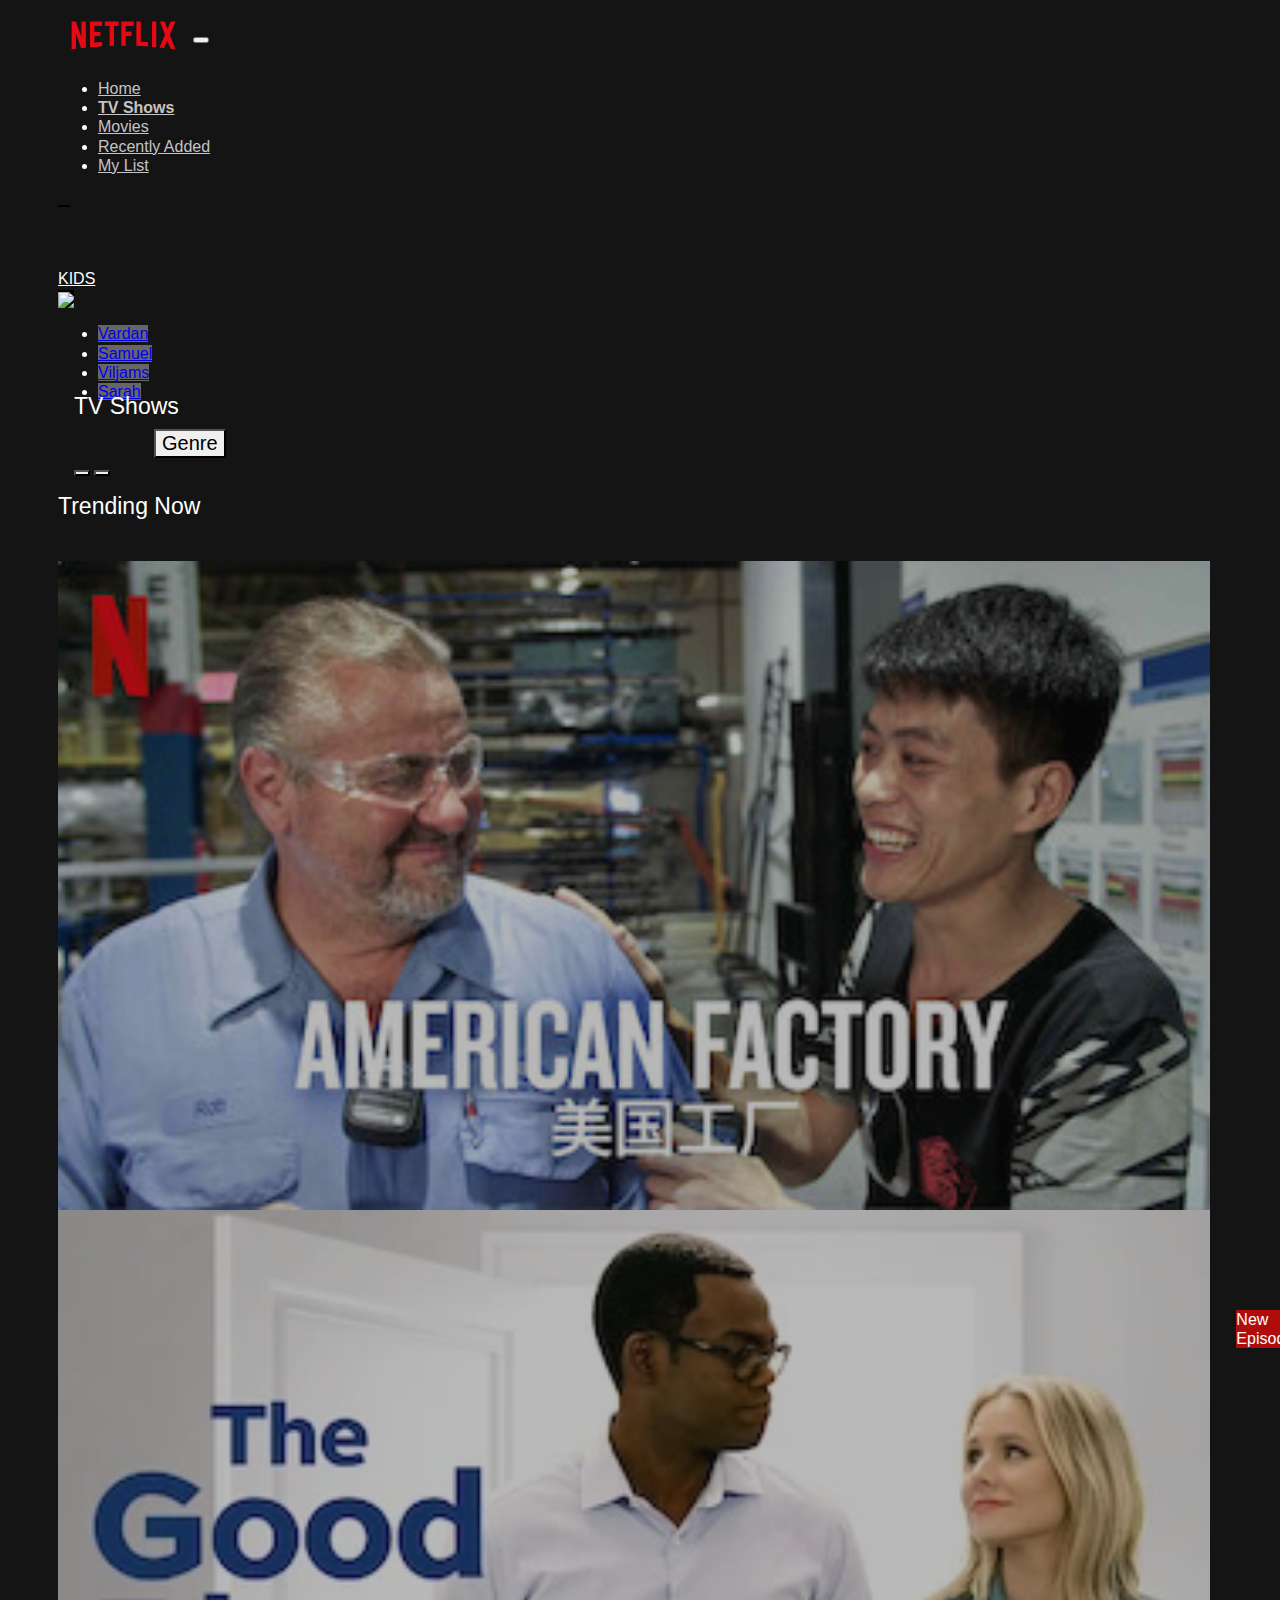
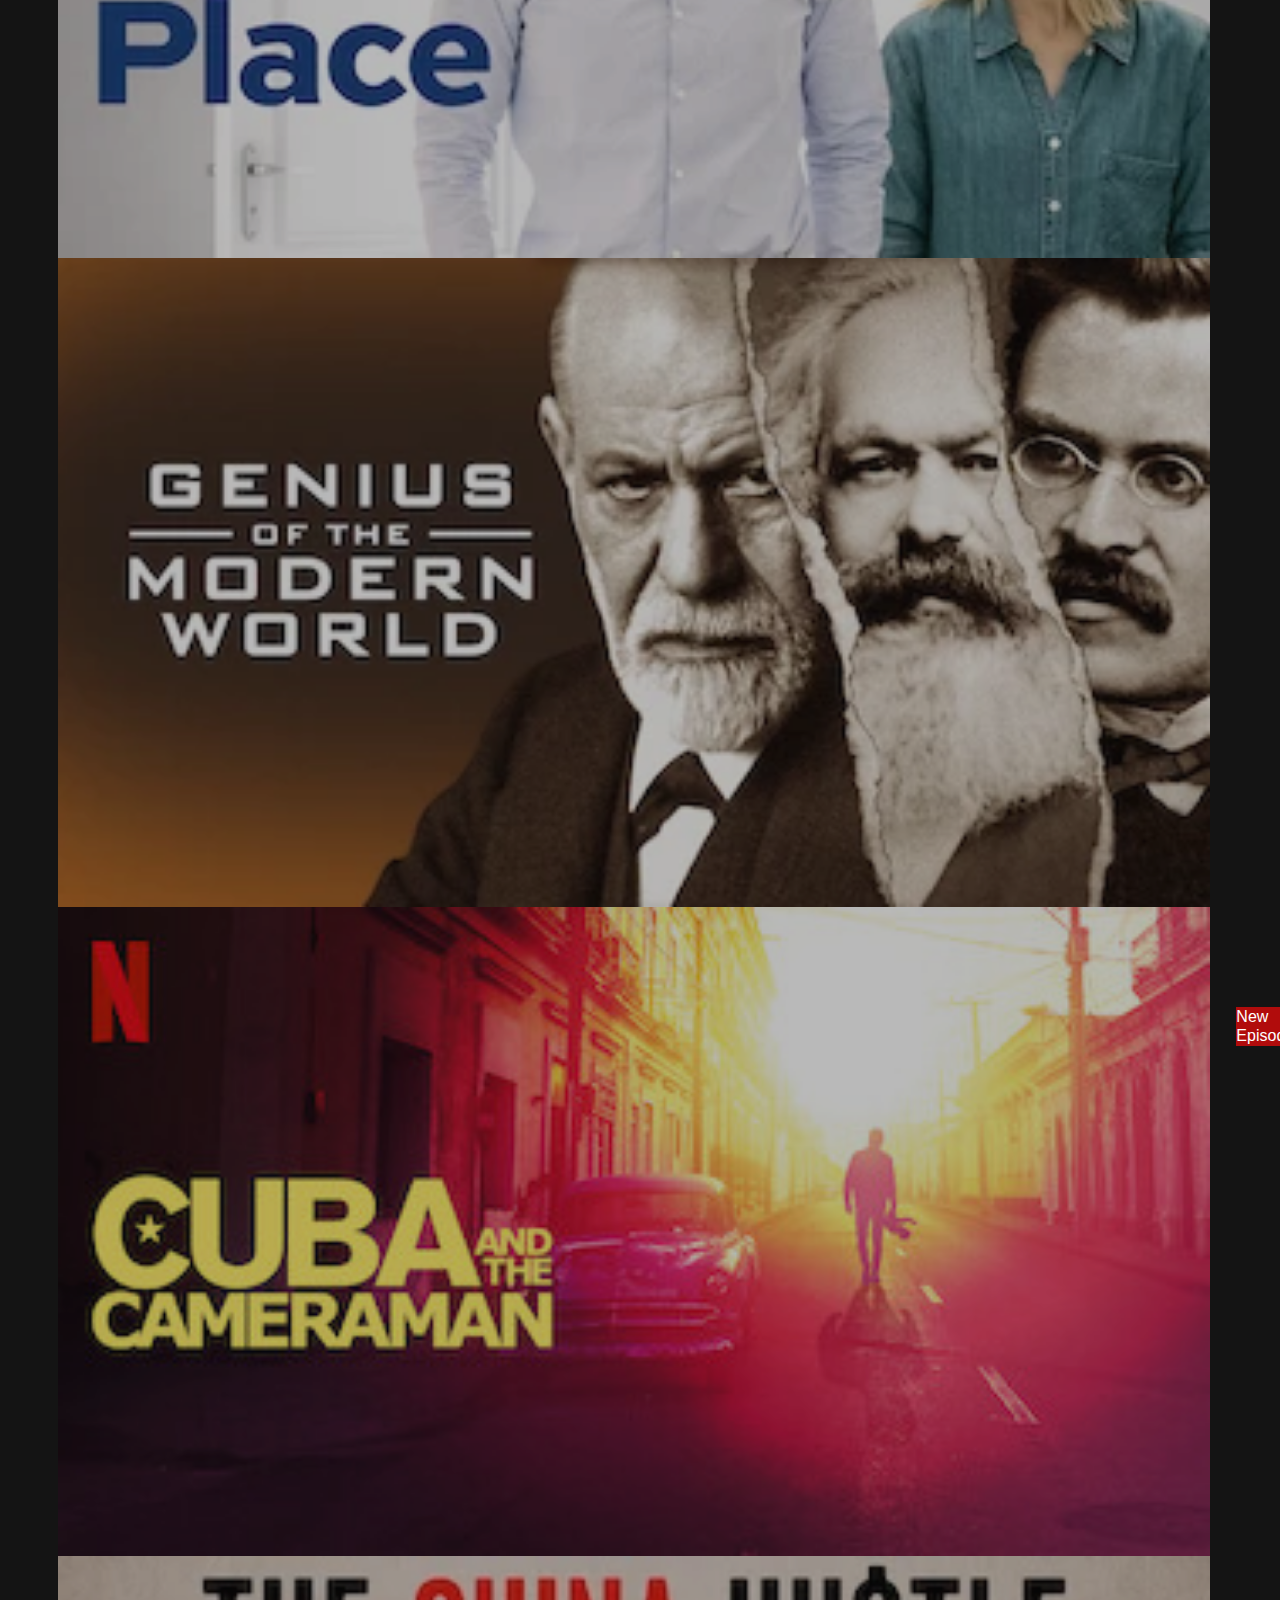
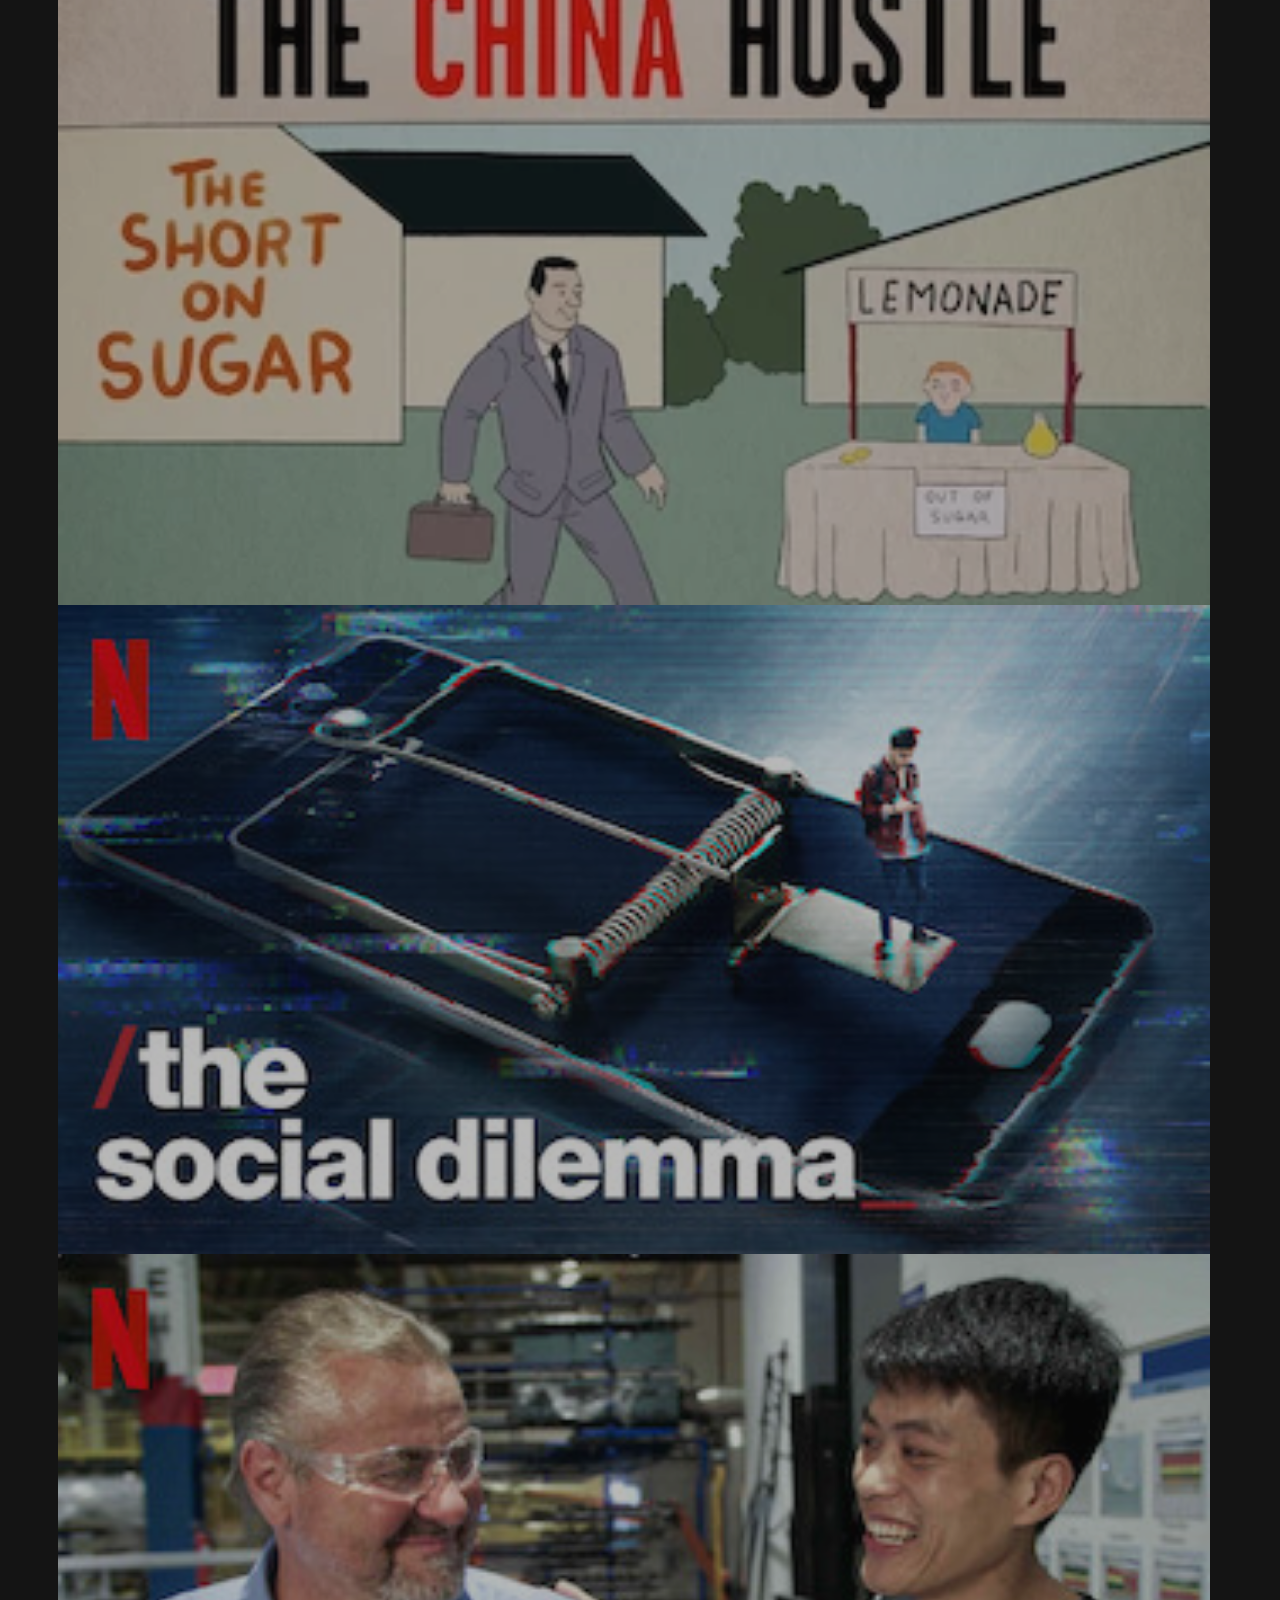
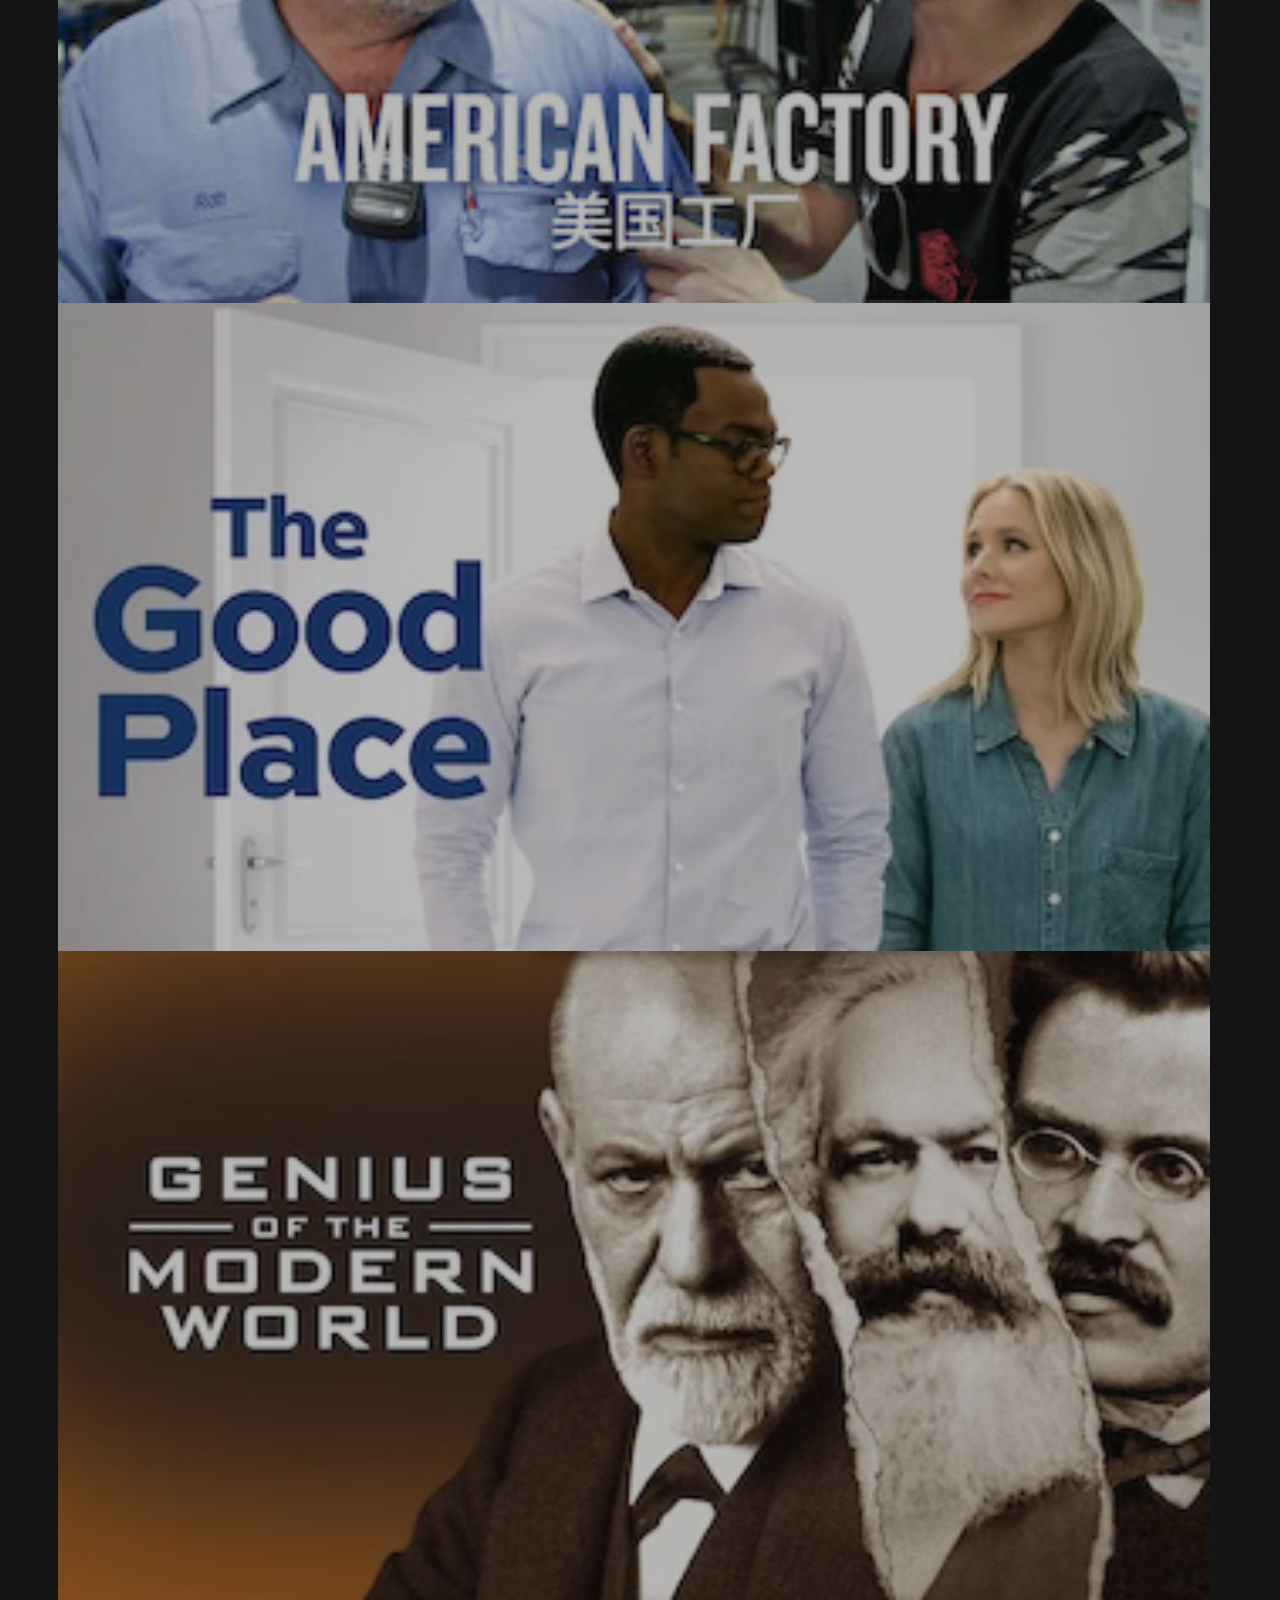
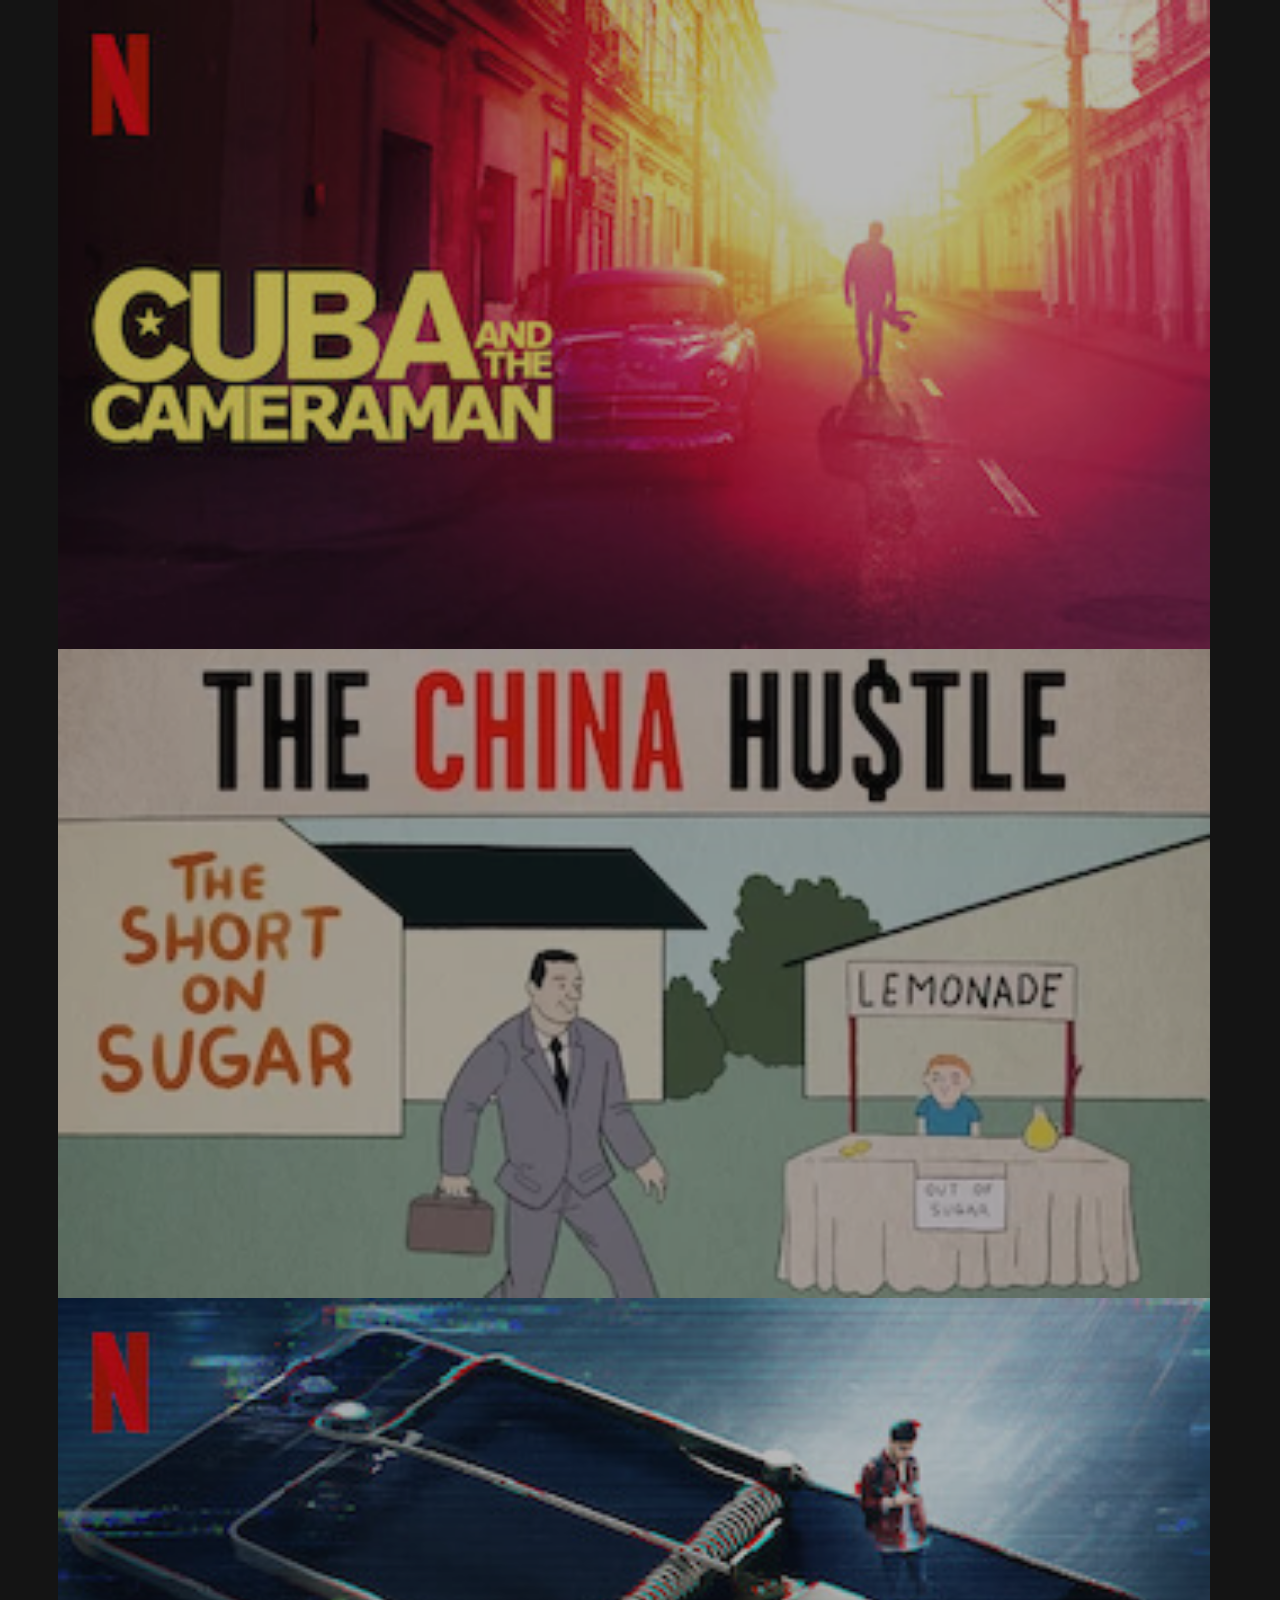
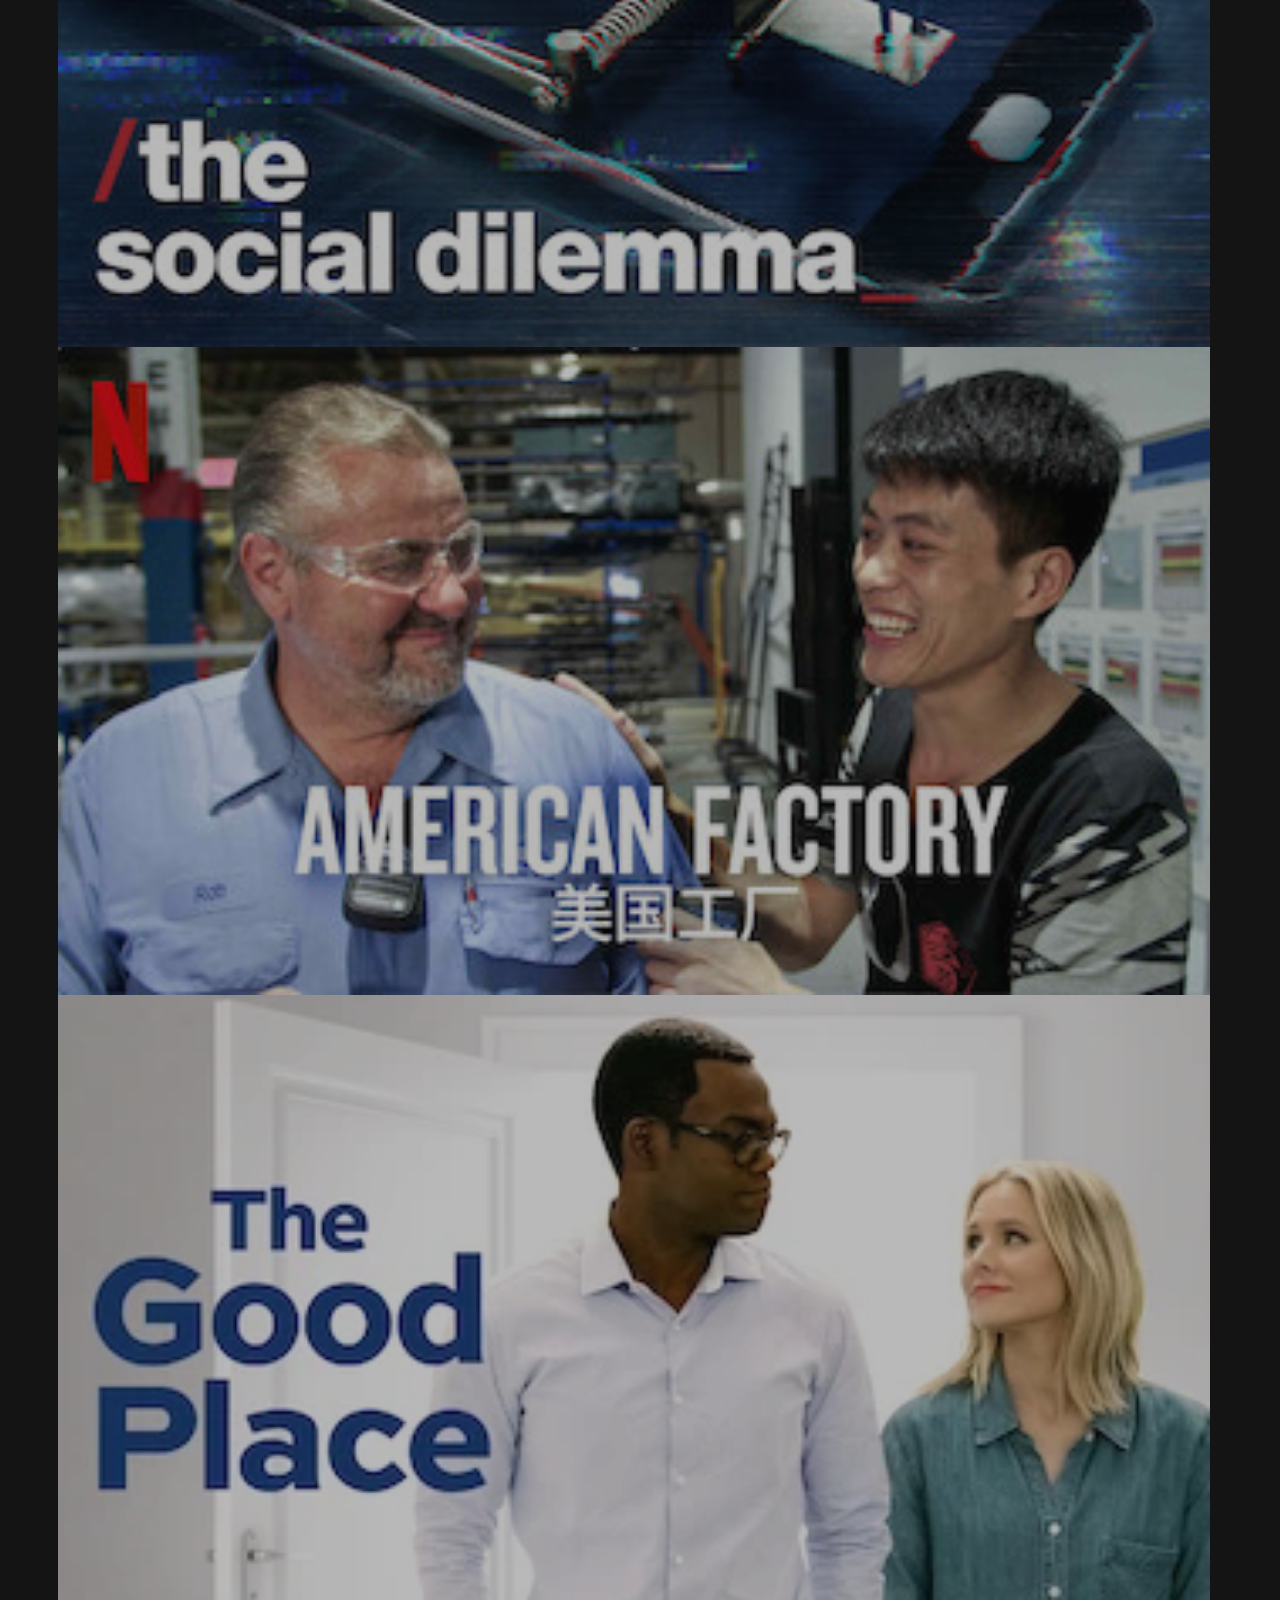
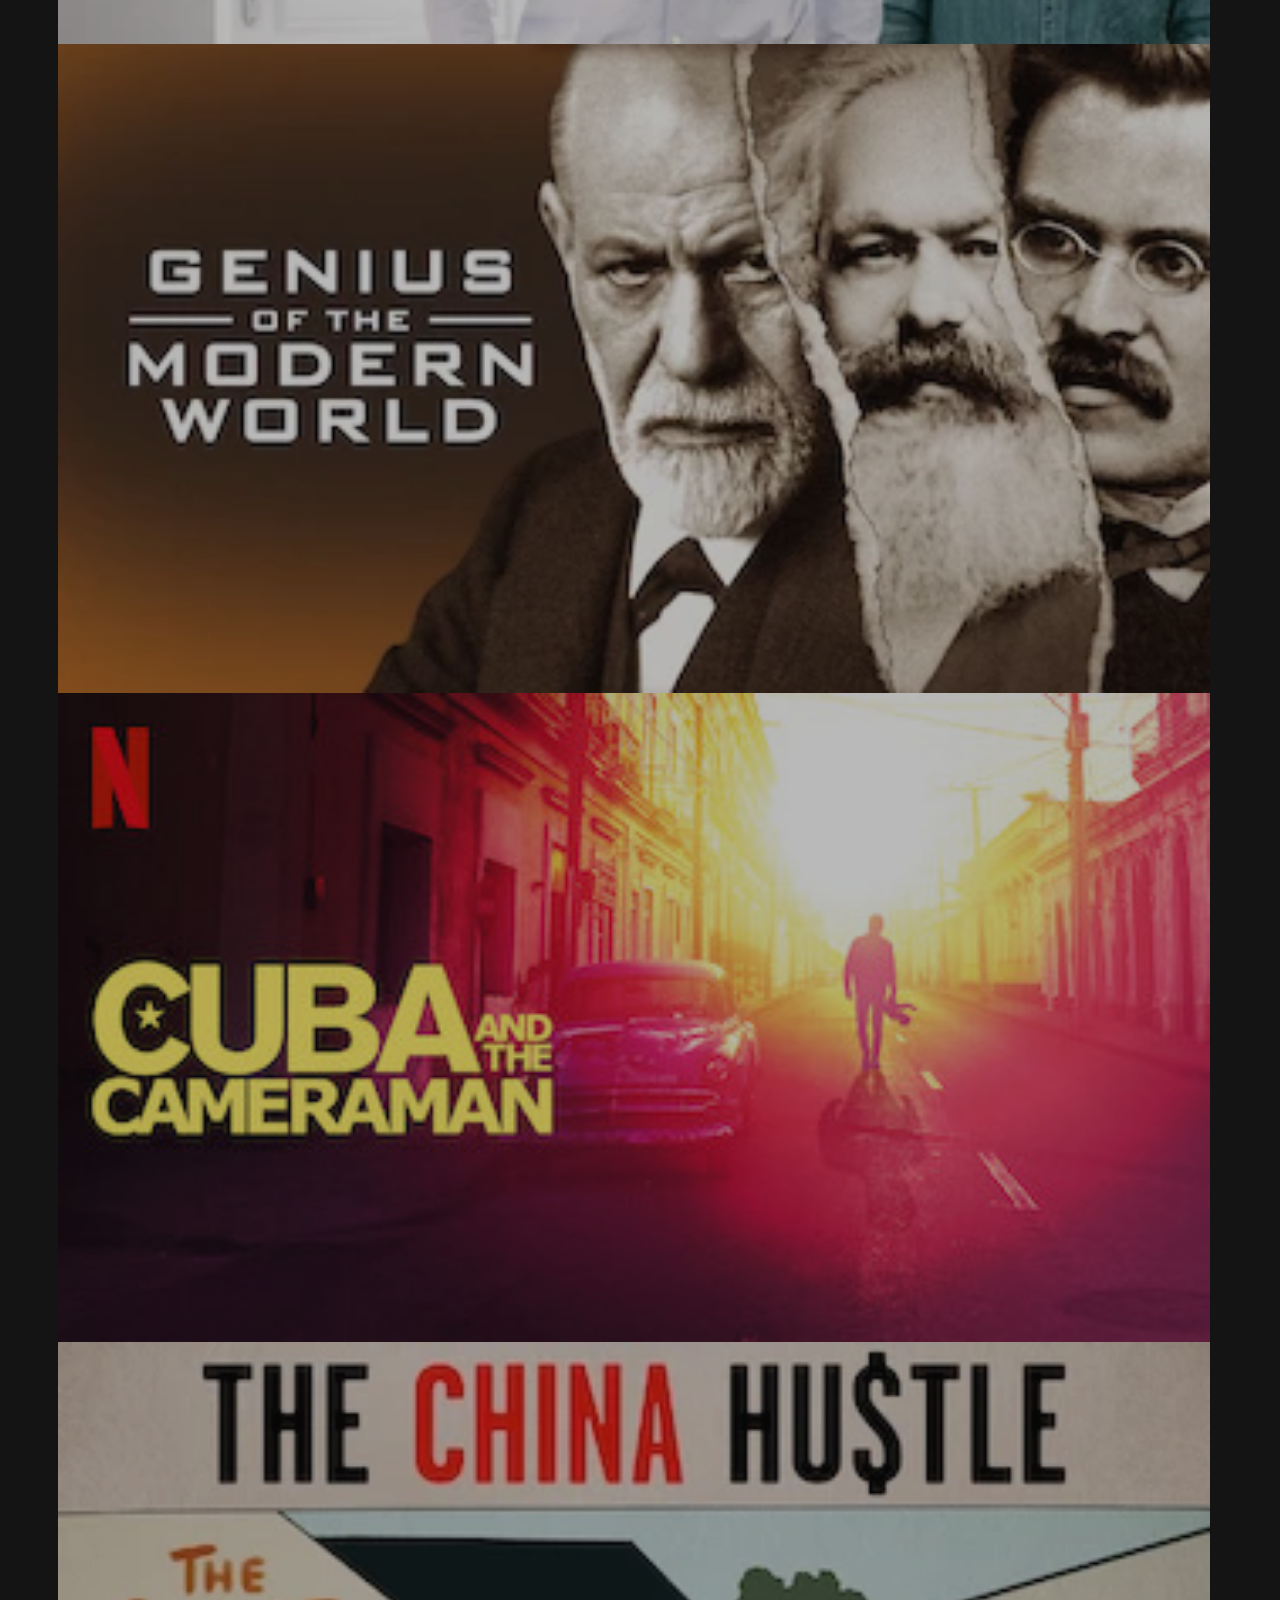
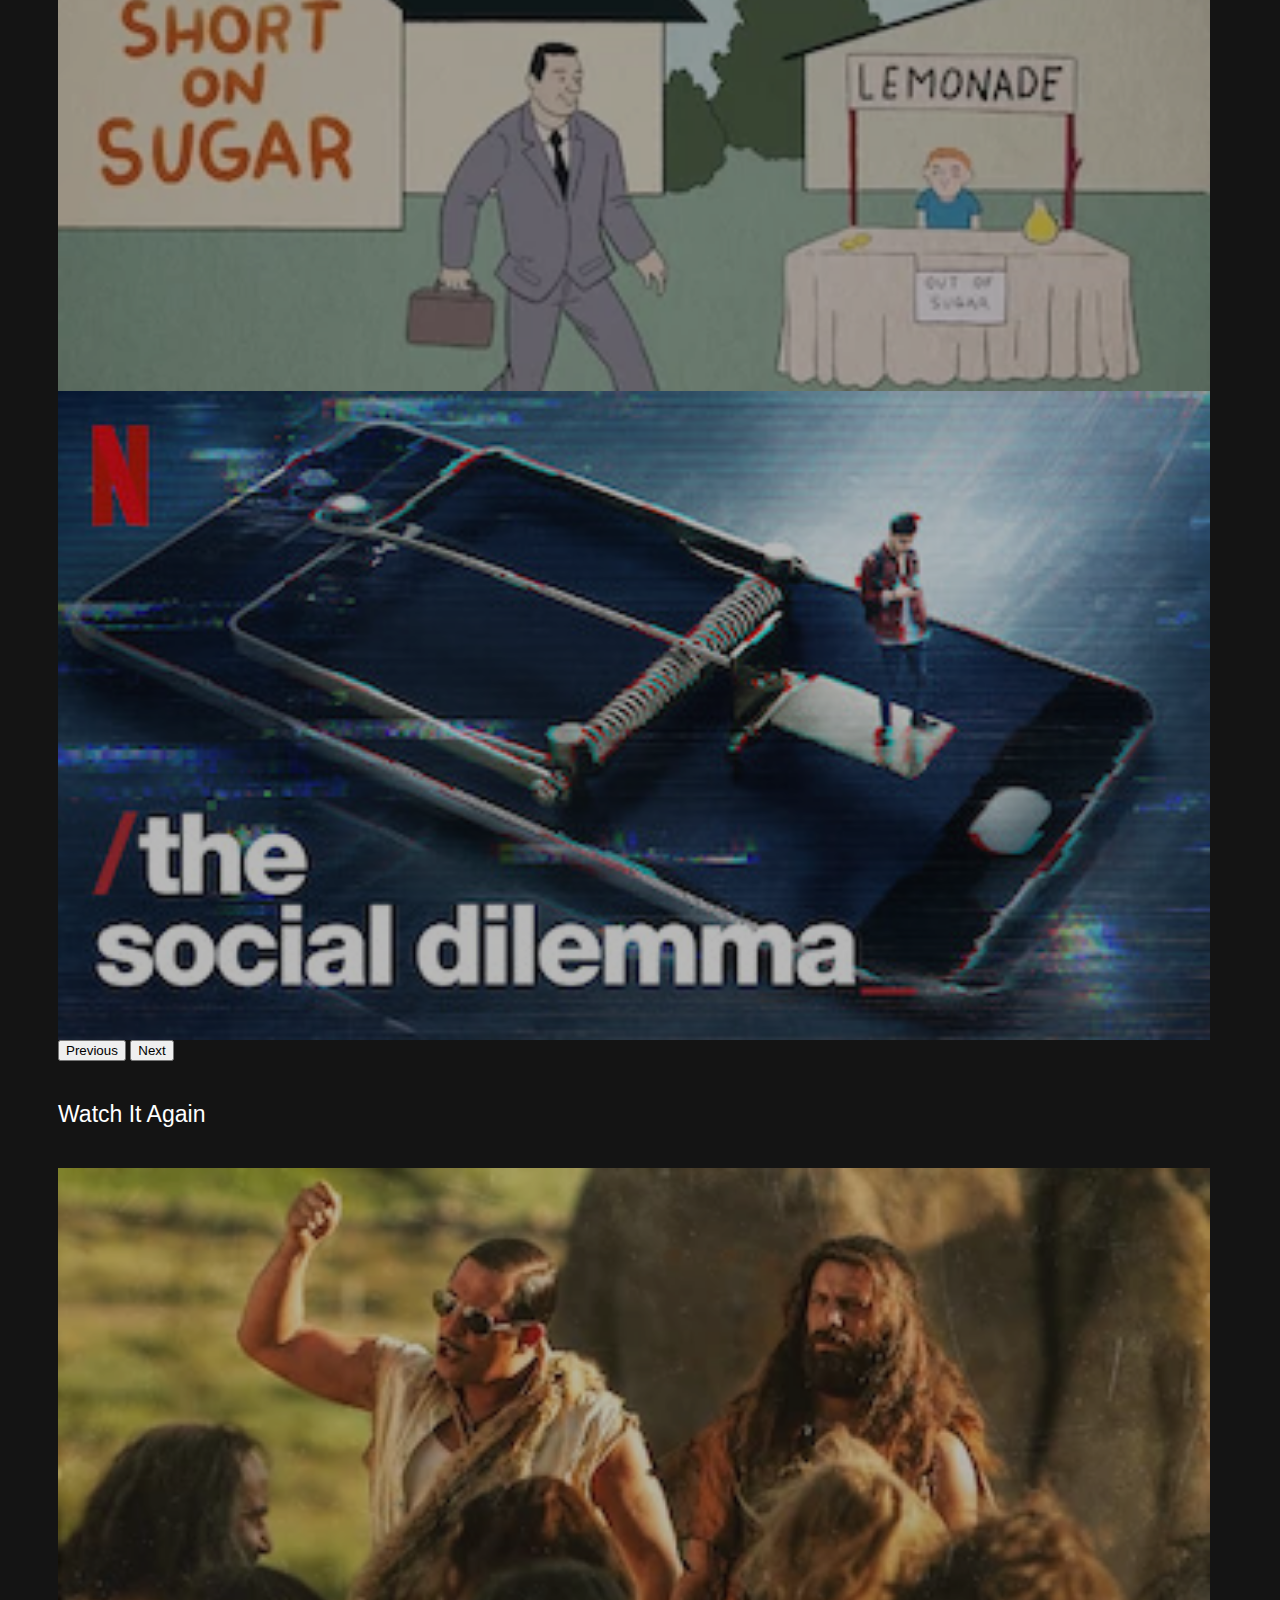
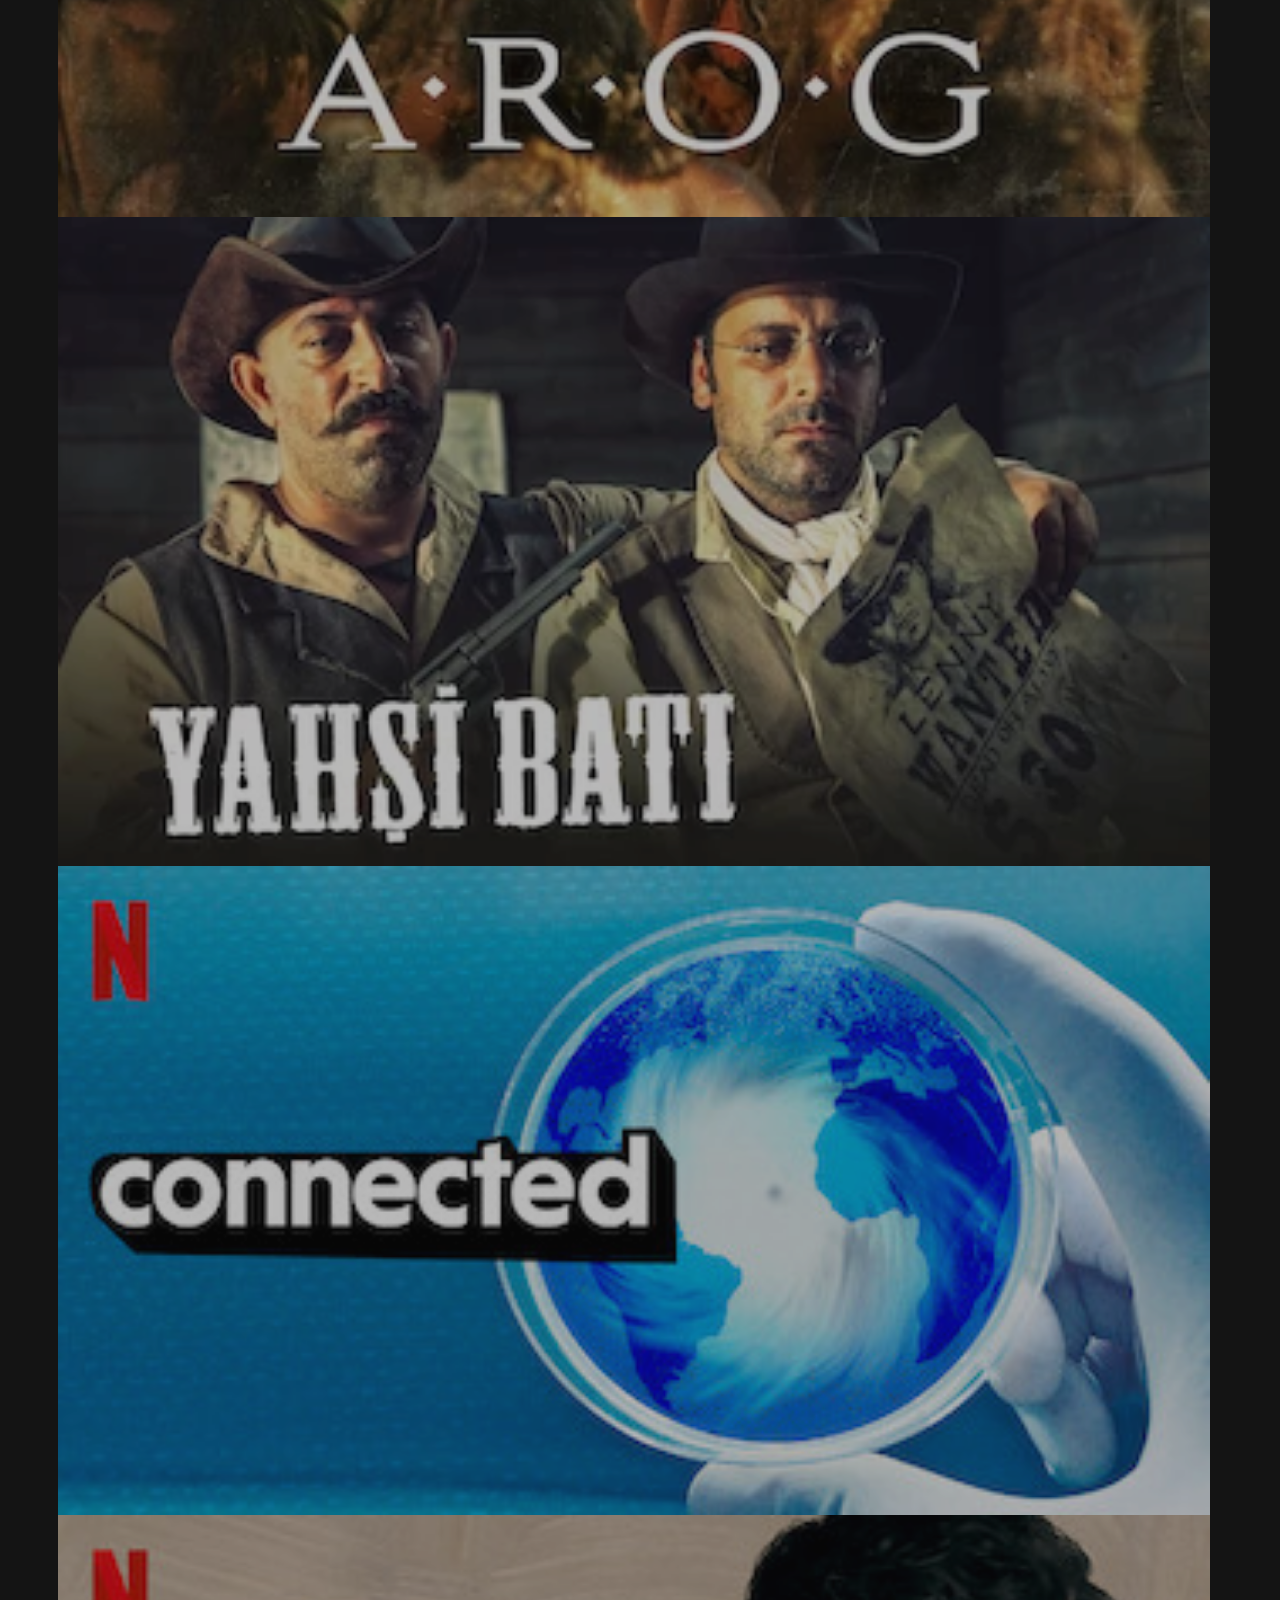
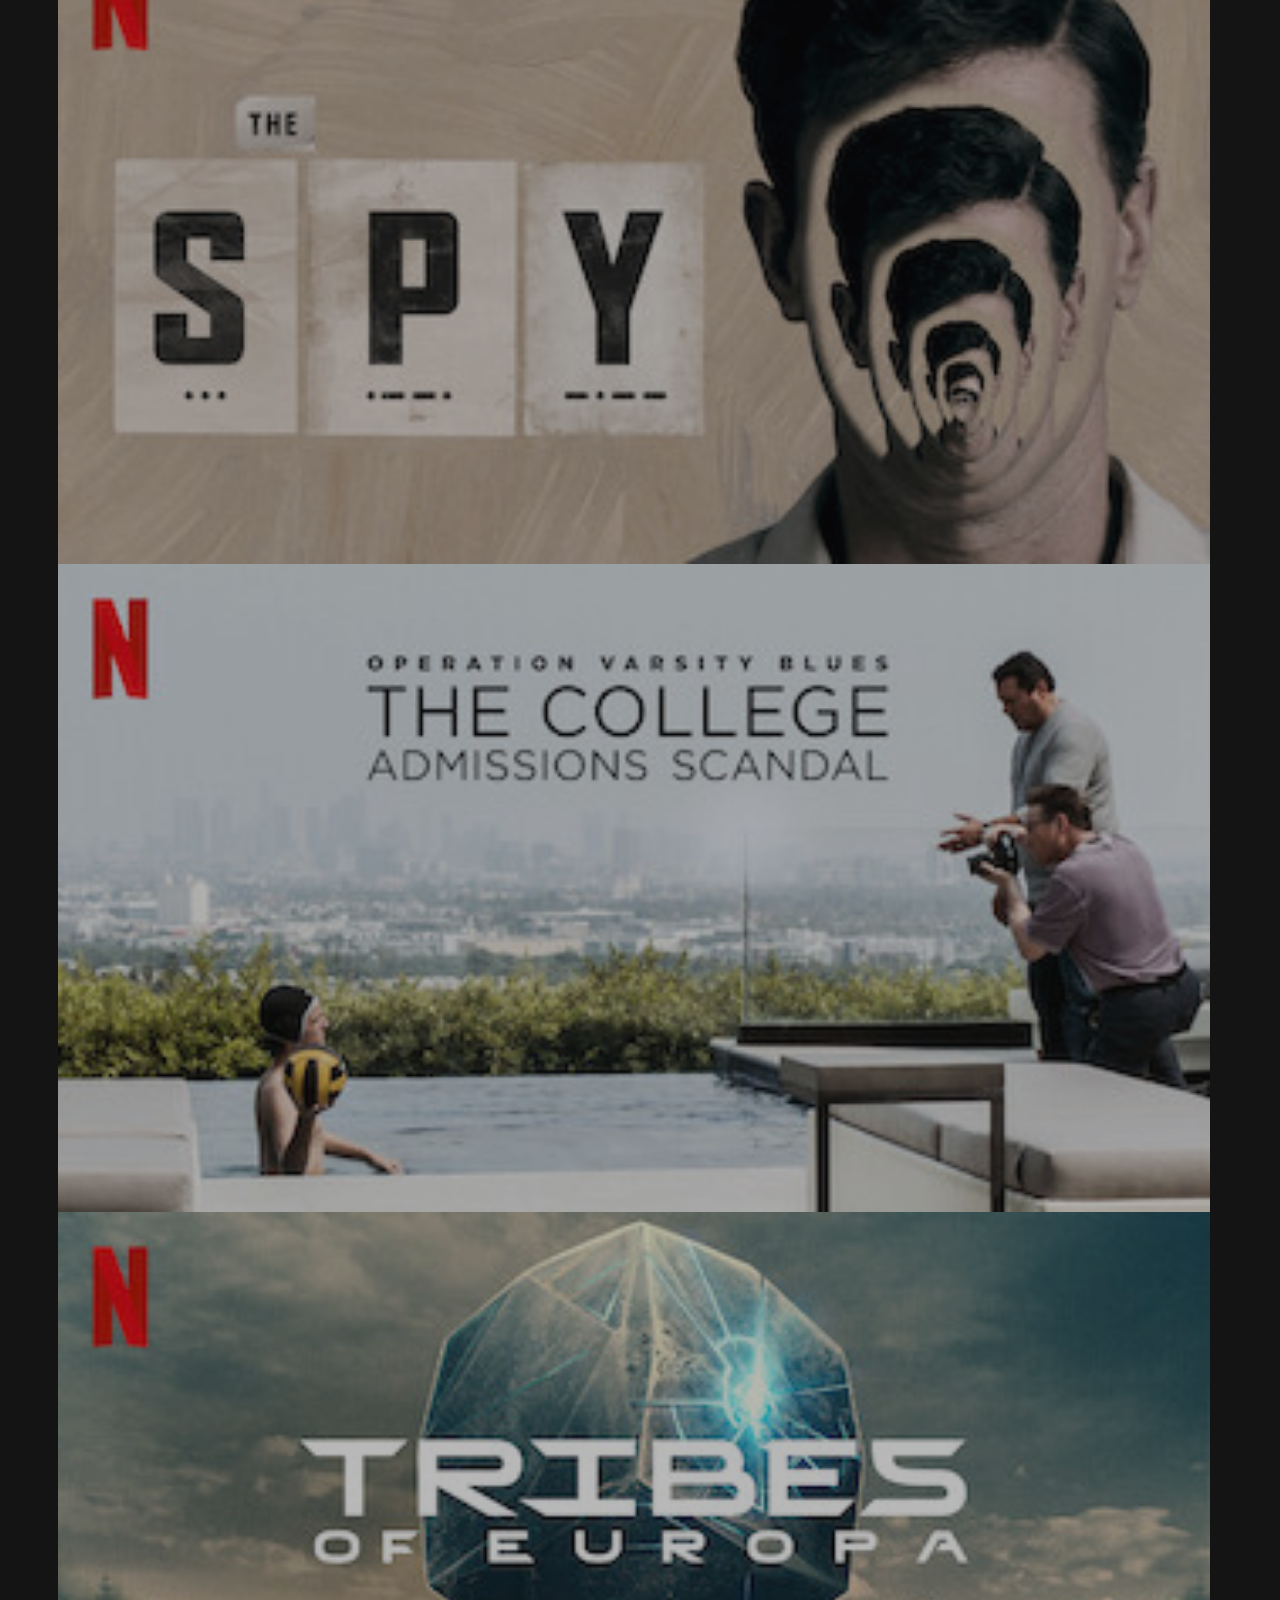
==== index.html @ 87dee7aa "Merge branch 'main' of https://github.com/fablee1/M2-D5-Teamwork-Netflix into main" ====
<!doctype html>
<html lang="en">
  <head>
    <script src="https://kit.fontawesome.com/2caa67ff06.js" crossorigin="anonymous"></script>
    <!-- Required meta tags -->
    <meta charset="utf-8">
    <meta name="viewport" content="width=device-width, initial-scale=1">

    <!-- Bootstrap CSS -->
    <link href="https://cdn.jsdelivr.net/npm/bootstrap@5.0.0-beta2/dist/css/bootstrap.min.css" rel="stylesheet" integrity="sha384-BmbxuPwQa2lc/FVzBcNJ7UAyJxM6wuqIj61tLrc4wSX0szH/Ev+nYRRuWlolflfl" crossorigin="anonymous">
    <link href="css/styles.css" rel="stylesheet">
    <title>Netflix</title>
  </head>
  <body>
    <!--Beginning of Navbar-->
    <section id="navSection">
      <nav class="navbar navbar-expand-xl navbar-dark navbar-bg" id="navbar">
        <img id="logo" src="assets/netflix_logo.png">
        <button class="navbar-toggler" type="button" data-bs-toggle="collapse" data-bs-target="#collapsedContent" aria-controls="navbarSupportedContent" aria-expanded="false" aria-label="Toggle navigation">
          <span class="navbar-toggler-icon"></span>
        </button>
        <div class="collapse navbar-collapse justify-content-between" id="collapsedContent">
          <div>
            <ul class="navbar-nav px-5">
              <li class="nav-item">
                <a class="nav-link" href="#">Home</a>
              </li>
              <li class="nav-item active">
                <a class="nav-link" href="#">TV Shows</a>
              </li>
              <li class="nav-item">
                <a class="nav-link" href="#">Movies</a>
              </li>
              <li class="nav-item">
                <a class="nav-link" href="#">Recently Added</a>
              </li>
              <li class="nav-item">
                <a class="nav-link" href="#">My List</a>
              </li>
            </ul>
          </div>
          <div class="d-flex">
            <div class="btn-group dropstart dropdown-search px-2">
              <button type="button" class="btn btn-secondary dropdown-toggle dropdown-search" data-bs-toggle="dropdown" aria-expanded="false">
                <i class="fas fa-search"></i>
              </button>
              <ul class="dropdown-menu">
                <div class="searchbox">
                  <form class="d-flex dropdown-search">
                    <input class="form-control bg-dark dark-search" id="hideable" type="search" placeholder="" aria-label="Search">
                    <!--in functioning site submit button goes here-->
                  </form>
                </div>
              </ul>
            </div>
            <div class="alertbellbox d-flex">
              <a class="nav-link px-4" href="#">KIDS</a>
              <i class="btn btn-outline-success far fa-bell dark-search px-4"></i>
            </div>
            <div class="dropdown">
                <a class="btn btn-secondary dropdown-toggle " href="#" role="button" id="dropdownMenuLink" data-bs-toggle="dropdown" aria-expanded="false">
                  <img src="https://ih0.redbubble.net/image.618427277.3222/flat,1000x1000,075,f.u2.jpg"></a>
                </a>        
                <ul class="dropdown-menu" id="profile-dropdown" aria-labelledby="dropdownMenuLink">
                  <li><a class="dropdown-item" href="netflix-profile.html">Vardan</a></li>
                  <li><a class="dropdown-item" href="netflix-profile.html">Samuel</a></li>
                  <li><a class="dropdown-item" href="netflix-profile.html">Viljams</a></li>
                  <li><a class="dropdown-item" href="netflix-profile.html">Sarah</a></li>
                </ul>
            </div> 
          </div>
      </nav>
    </section>
    <!-- end of navbar/beginning of carousels     -->
    <section id="genredetails">
      <div class="container-fluid">
        <div class="row">
          <div class="col d-flex justify-content-between">
            <div class="d-flex">
              <div class="p-2 bg-black text-white d-inline">
                <h3>TV Shows</h3> 
              </div>
              <div class="p-2 bg-black text-white d-inline">
                <button class="btn btn-outline-light dropdown-toggle genre-button">Genre</button>
              </div>
            </div>
            <div class="menuitems py-2 bg-black text-white d-inline">
              <button class="btn btn-outline-secondary bg-black text-white"><i class="fas fa-align-left"></i></button>
              <button class="btn btn-outline-secondary  bg-black text-white">
                <i class="fas fa-border-all"></i>
              </button>
            </div>
          </div>
        </div>
      </div>
    </section>
    <section id="sectionOne" class="m-2">
      <div id="trendingnow" class="mt-5">
        <h3>Trending Now</h3>
      </div>
      <div class="cointainer bg-black">
        <div class="row">
          <div id="carouselExampleControlsOne" class="carousel slide" data-bs-ride="carousel">
            <div class="carousel-inner">
              <div class="carousel-item active">
                <div class="row d-flex">
                  <div class="col-md-2">
                    <img class="movies" src="/assets/media/media1.jpg" alt="media1" >
                  </div>
                  <div class="col-md-2">
                    <img class="movies" style="position: relative;" src="/assets/media/media2.webp" alt="media2">
                    <span class="badge" >New Episodes</span>
                  </div>
                  <div class="col-md-2">
                    <img class="movies"src="/assets/media/media3.webp" alt="media3">
                  </div>
                  <div class="col-md-2">
                    <img class="movies"src="/assets/media/media4.jpg" alt="media4">
                    <span class="badge" >New Episodes</span>
                  </div>
                  <div class="col-md-2">
                    <img class="movies"src="/assets/media/media5.webp" alt="media5">
                  </div>
                  <div class="col-md-2">
                    <img class="movies"src="/assets/media/media6.jpg" alt="media6">
                  </div>
                </div>
              </div>
              <div class="carousel-item"> 
                <div class="row d-flex">
                  <div class="col-md-2">
                    <img class="movies" src="/assets/media/media1.jpg" alt="media1" >
                  </div>
                  <div class="col-md-2">
                    <img class="movies"src="/assets/media/media2.webp" alt="media2">
                  </div>
                  <div class="col-md-2">
                    <img class="movies"src="/assets/media/media3.webp" alt="media3">
                  </div>
                  <div class="col-md-2">
                    <img class="movies"src="/assets/media/media4.jpg" alt="media4">
                  </div>
                  <div class="col-md-2">
                    <img class="movies"src="/assets/media/media5.webp" alt="media5">
                  </div>
                  <div class="col-md-2">
                    <img class="movies"src="/assets/media/media6.jpg" alt="media6">
                  </div>
                </div>
              </div>
              <div class="carousel-item"> 
                <div class="row d-flex">
                  <div class="col-md-2">
                    <img class="movies" src="/assets/media/media1.jpg" alt="media1" >
                  </div>
                  <div class="col-md-2">
                    <img class="movies"src="/assets/media/media2.webp" alt="media2">
                  </div>
                  <div class="col-md-2">
                    <img class="movies"src="/assets/media/media3.webp" alt="media3">
                  </div>
                  <div class="col-md-2">
                    <img class="movies"src="/assets/media/media4.jpg" alt="media4">
                  </div>
                  <div class="col-md-2">
                    <img class="movies"src="/assets/media/media5.webp" alt="media5">
                  </div>
                  <div class="col-md-2">
                    <img class="movies"src="/assets/media/media6.jpg" alt="media6">
                  </div>
                </div>
              </div>
            </div>
            <button class="carousel-control-prev" type="button" data-bs-target="#carouselExampleControlsOne" data-bs-slide="prev">
              <span class="carousel-control-prev-icon" aria-hidden="true"></span>
              <span class="visually-hidden">Previous</span>
            </button>
            <button class="carousel-control-next" type="button" data-bs-target="#carouselExampleControlsOne" data-bs-slide="next">
              <span class="carousel-control-next-icon" aria-hidden="true"></span>
              <span class="visually-hidden">Next</span>
            </button>
          </div>
        </div>
      </div>
    </section> 

        <section id="sectionTwo" class="m-2">
          <div id="watchitagain" class="mt-5">
            <h3>Watch It Again</h3>
          </div>
          <div class="cointainer bg-black">
            <div class="row">
              <div id="carouselExampleControlsTwo" class="carousel slide" data-bs-ride="carousel">
                <div class="carousel-inner">
                  <div class="carousel-item active">
                    <div class="row d-flex">
                      <div class="col-md-2">
                        <img class="movies" src="/assets/media/media7.webp" alt="media1" >
                      </div>
                      <div class="col-md-2">
                        <img class="movies"src="/assets/media/media8.webp" alt="media2">
                      </div>
                      <div class="col-md-2">
                        <img class="movies"src="/assets/media/media9.jpg" alt="media3">
                      </div>
                      <div class="col-md-2">
                        <img class="movies"src="/assets/media/media10.jpg" alt="media4">
                      </div>
                      <div class="col-md-2">
                        <img class="movies"src="/assets/media/media11.jpg" alt="media5">
                      </div>
                      <div class="col-md-2">
                        <img class="movies"src="/assets/media/media12.jpg" alt="media6">
                      </div>
                    </div>
                  </div>
                  <div class="carousel-item"> 
                    <div class="row d-flex">
                      <div class="col-md-2">
                        <img class="movies" src="/assets/media/media7.webp" alt="media1" >
                      </div>
                      <div class="col-md-2">
                        <img class="movies"src="/assets/media/media8.webp" alt="media2">
                      </div>
                      <div class="col-md-2">
                        <img class="movies"src="/assets/media/media9.jpg" alt="media3">
                      </div>
                      <div class="col-md-2">
                        <img class="movies"src="/assets/media/media10.jpg" alt="media4">
                      </div>
                      <div class="col-md-2">
                        <img class="movies"src="/assets/media/media11.jpg" alt="media5">
                      </div>
                      <div class="col-md-2">
                        <img class="movies"src="/assets/media/media12.jpg" alt="media6">
                      </div>
                    </div>
                  </div>
                  <div class="carousel-item"> 
                    <div class="row d-flex">
                      <div class="col-md-2">
                        <img class="movies" src="/assets/media/media7.webp" alt="media1" >
                      </div>
                      <div class="col-md-2">
                        <img class="movies"src="/assets/media/media8.webp" alt="media2">
                      </div>
                      <div class="col-md-2">
                        <img class="movies"src="/assets/media/media9.jpg" alt="media3">
                      </div>
                      <div class="col-md-2">
                        <img class="movies"src="/assets/media/media10.jpg" alt="media4">
                      </div>
                      <div class="col-md-2">
                        <img class="movies"src="/assets/media/media11.jpg" alt="media5">
                      </div>
                      <div class="col-md-2">
                        <img class="movies"src="/assets/media/media12.jpg" alt="media6">
                      </div>
                    </div>
                  </div>
                </div>
                <button class="carousel-control-prev" type="button" data-bs-target="#carouselExampleControlsTwo" data-bs-slide="prev">
                  <span class="carousel-control-prev-icon" aria-hidden="true"></span>
                  <span class="visually-hidden">Previous</span>
                </button>
                <button class="carousel-control-next" type="button" data-bs-target="#carouselExampleControlsTwo" data-bs-slide="next">
                  <span class="carousel-control-next-icon" aria-hidden="true"></span>
                  <span class="visually-hidden">Next</span>
                </button>
              </div>
            </div>
          </div>
        </section>
        <section id="sectionThree" class="m-2">
          <div id="newreleases" class="mt-5">
            <h3>New Releases</h3>
          </div>
          <div class="cointainer bg-black">
            <div class="row">
              <div id="carouselExampleControlsThree" class="carousel slide" data-bs-ride="carousel">
                <div class="carousel-inner">
                  <div class="carousel-item active">
                    <div class="row d-flex">
                      <div class="col-md-2">
                        <img class="movies" src="/assets/media/media1.jpg" alt="media1" >
                      </div>
                      <div class="col-md-2">
                        <img class="movies"src="/assets/media/media2.webp" alt="media2">
                      </div>
                      <div class="col-md-2">
                        <img class="movies"src="/assets/media/media3.webp" alt="media3">
                      </div>
                      <div class="col-md-2">
                        <img class="movies"src="/assets/media/media4.jpg" alt="media4">
                      </div>
                      <div class="col-md-2">
                        <img class="movies"src="/assets/media/media5.webp" alt="media5">
                      </div>
                      <div class="col-md-2">
                        <img class="movies"src="/assets/media/media6.jpg" alt="media6">
                      </div>
                    </div>
                  </div>
                  <div class="carousel-item"> 
                    <div class="row d-flex">
                      <div class="col-md-2">
                        <img class="movies" src="/assets/media/media7.webp" alt="media1" >
                      </div>
                      <div class="col-md-2">
                        <img class="movies"src="/assets/media/media8.webp" alt="media2">
                      </div>
                      <div class="col-md-2">
                        <img class="movies"src="/assets/media/media9.jpg" alt="media3">
                      </div>
                      <div class="col-md-2">
                        <img class="movies"src="/assets/media/media10.jpg" alt="media4">
                      </div>
                      <div class="col-md-2">
                        <img class="movies"src="/assets/media/media11.jpg" alt="media5">
                      </div>
                      <div class="col-md-2">
                        <img class="movies"src="/assets/media/media12.jpg" alt="media6">
                      </div>
                    </div>
                  </div>
                  <div class="carousel-item"> 
                    <div class="row d-flex">
                      <div class="col-md-2">
                        <img class="movies" src="/assets/media/media13.jpg" alt="media1" >
                      </div>
                      <div class="col-md-2">
                        <img class="movies"src="/assets/media/media14.webp" alt="media2">
                      </div>
                      <div class="col-md-2">
                        <img class="movies"src="/assets/media/media15.jpg" alt="media3">
                      </div>
                      <div class="col-md-2">
                        <img class="movies"src="/assets/media/media16.webp" alt="media4">
                      </div>
                      <div class="col-md-2">
                        <img class="movies"src="/assets/media/media17.jpg" alt="media5">
                      </div>
                      <div class="col-md-2">
                        <img class="movies"src="/assets/media/media18.jpg" alt="media6">
                      </div>
                    </div>
                  </div>
                </div>
                <button class="carousel-control-prev" type="button" data-bs-target="#carouselExampleControlsThree" data-bs-slide="prev">
                  <span class="carousel-control-prev-icon" aria-hidden="true"></span>
                  <span class="visually-hidden">Previous</span>
                </button>
                <button class="carousel-control-next" type="button" data-bs-target="#carouselExampleControlsThree" data-bs-slide="next">
                  <span class="carousel-control-next-icon" aria-hidden="true"></span>
                  <span class="visually-hidden">Next</span>
                </button>
              </div>
            </div>
          </div>
        </section>
    <!--Beginning of Footer-->
    
    <div class="container">
      <footer>
        <div class="row justify-content-center" id="socials">
          <div class="col-12 col-lg-8">
            <i class="fab fa-facebook"></i>
            <i class="fab fa-instagram"></i>
            <i class="fab fa-twitter"></i>
            <i class="fab fa-youtube"></i>
          </div>
        </div>
        <div class="row justify-content-center">
          <div class="col-12 col-sm-6 col-md-3 col-lg-2">
            <nav class="nav flex-column">
              <a class="nav-link" href="#">Audio and Subtitles</a>
              <a class="nav-link" href="#">Media Center</a>
              <a class="nav-link" href="#">Privacy</a>
              <a class="nav-link" href="#">Contact Us</a>
              <button type="button" class="btn btn-service-code my-4">Service Code</button>
              <a class="nav-link disabled" href="#">© 1997-2021 Netflix Inc</a>
            </nav>
          </div>
          <div class="col-12 col-sm-6 col-md-3 col-lg-2">
            <nav class="nav flex-column">
              <a class="nav-link" href="#">Audio Description</a>
              <a class="nav-link" href="#">Investor Relations</a>
              <a class="nav-link" href="#">Legal Notices</a>
            </nav>
          </div>
          <div class="col-12 col-sm-6 col-md-3 col-lg-2">
            <nav class="nav flex-column">
              <a class="nav-link" href="#">Help Center</a>
              <a class="nav-link" href="#">Jobs</a>
              <a class="nav-link" href="#">Cookie Preferences</a>
            </nav>
          </div>
          <div class="col-12 col-sm-6 col-md-3 col-lg-2">
            <nav class="nav flex-column">
              <a class="nav-link" href="#">Gift Cards</a>
              <a class="nav-link" href="#">Terms Of Use</a>
              <a class="nav-link" href="#">Corporate Information</a>
            </nav>
          </div>
        </div>
      </footer>
    </div>

    <script src="https://cdn.jsdelivr.net/npm/bootstrap@5.0.0-beta2/dist/js/bootstrap.bundle.min.js" integrity="sha384-b5kHyXgcpbZJO/tY9Ul7kGkf1S0CWuKcCD38l8YkeH8z8QjE0GmW1gYU5S9FOnJ0" crossorigin="anonymous"></script>
    <script src="https://kit.fontawesome.com/20fa2a972a.js" crossorigin="anonymous"></script>
    <script src="js/script.js"></script>
  </body>
</html>
---- css/styles.css ----
h1, h2, h3 {
    margin-top: 0;
    margin-bottom: .5rem;
    font-weight: 500;
    line-height: 1.2;
    color: white;
}

h3 {
    display: block;
}


img, svg {
    vertical-align: middle;
}

.movies {
    width: 99%;
    transition: 0.3s;
    opacity: 0.7;
}

#genredetails {
    padding: 1em;
    display: flex;
    align-items: center;
    justify-content: space-between;
    width: 100%;
}

.btn-outline-light {
    margin-left: 80px;
    border-radius: 0%;
    font-size: 20px;
}

.btn-outline-secondary {
    font-size: 18px;
    border-radius: 0%;
    
}

.menuitem {
    margin-right: 40px;
}

#carouselExampleControlsOne {
    margin: 40px 0px 40px 0
}

#carouselExampleControlsTwo {
    margin: 40px 0px 40px 0
}

#carouselExampleControlsThree {
    margin: 40px 0px 40px 0
}

h3 {
    font-size: 23px
}
    
:root {
    --navgray:rgba(255, 255, 255, 0.76);
}

body {
    background: #141414;
    color: #fff;
    line-height: 1.2;
    font-family: 'Helvetica Neue',Helvetica,Arial,sans-serif;
    padding-left: 50px;
    padding-right: 50px;
}  

#logo {
    height: 55px;
}

#navbar {
    width: 100%;
    z-index: 1;
}

#navbar a:hover {
    color: #fff;
}

.fa-bell::before {
    margin: auto;
}

.navbar-bg {
    background-color: rgba(20,20,20,0.8);
}

.navbar-dark .navbar-nav .nav-link {
    color: var(--navgray);
}

.nav-item.active {
    font-weight: bolder;
}

.alertbellbox a {
    color: #fff;
}

.searchbox .nav-link {
    color: var(--navgray);
    font-size: 0.9rem;
}

#hideable {
    visibility: hidden;
}

.dark-search {
    background-color: rgba(20,20,20,0.8);
    border: none;
    color: var(--navgray);
    font-size: 1.2rem;
}

.btn-outline-success:active:focus {
    box-shadow: none;
}

.btn-outline-success, .btn-outline-success:hover, .btn-outline-success:active, .btn-outline-success:focus {
    color: #6c757d;
    background-color: rgba(0, 0, 0, 0);
    border-color: var(--navgray);
    box-shadow: none;
}

.btn-outline-success:hover {
    color: #fff;
}

.dropdown img {
    max-height: 25px;
}

.btn.btn-secondary.dropdown-toggle {
    background-color: #000;
    border: none;
}

.dropdown-menu {
    max-height: 37px;
}

.dropdown-item {
    background-color: #666;
}

.dropdown-menu.show {
    background-color: #666;
}

footer a{
    color: #6c757d;
    font-size: 0.98rem;
}

footer .nav-link {
    padding-right: 0;
    padding-left: 0;
}

footer .nav-link:hover {
    color: white;
}

.fab {
    color: #6c757d;
    display: inline;
    vertical-align: middle;
    margin-right: 0.8rem;
}

.fab:hover {
    color: white;
}

#socials {
    font-size: 2rem;
}

.btn-service-code {
    color: #6c757d;
    border-color: #6c757d;
    width: 8rem;
}

.btn-service-code:hover {
    background-color: #6c757d;
    color: white;
}

.btn-service-code:focus {
    box-shadow: none;
}

.col-md-2 span {
    position: absolute;
    z-index: 1;
    border-radius: 0px;
    background-color: rgb(177, 12, 12);
    font-weight: 200;
    margin-left: 26px;
    margin-top: 100px;

}
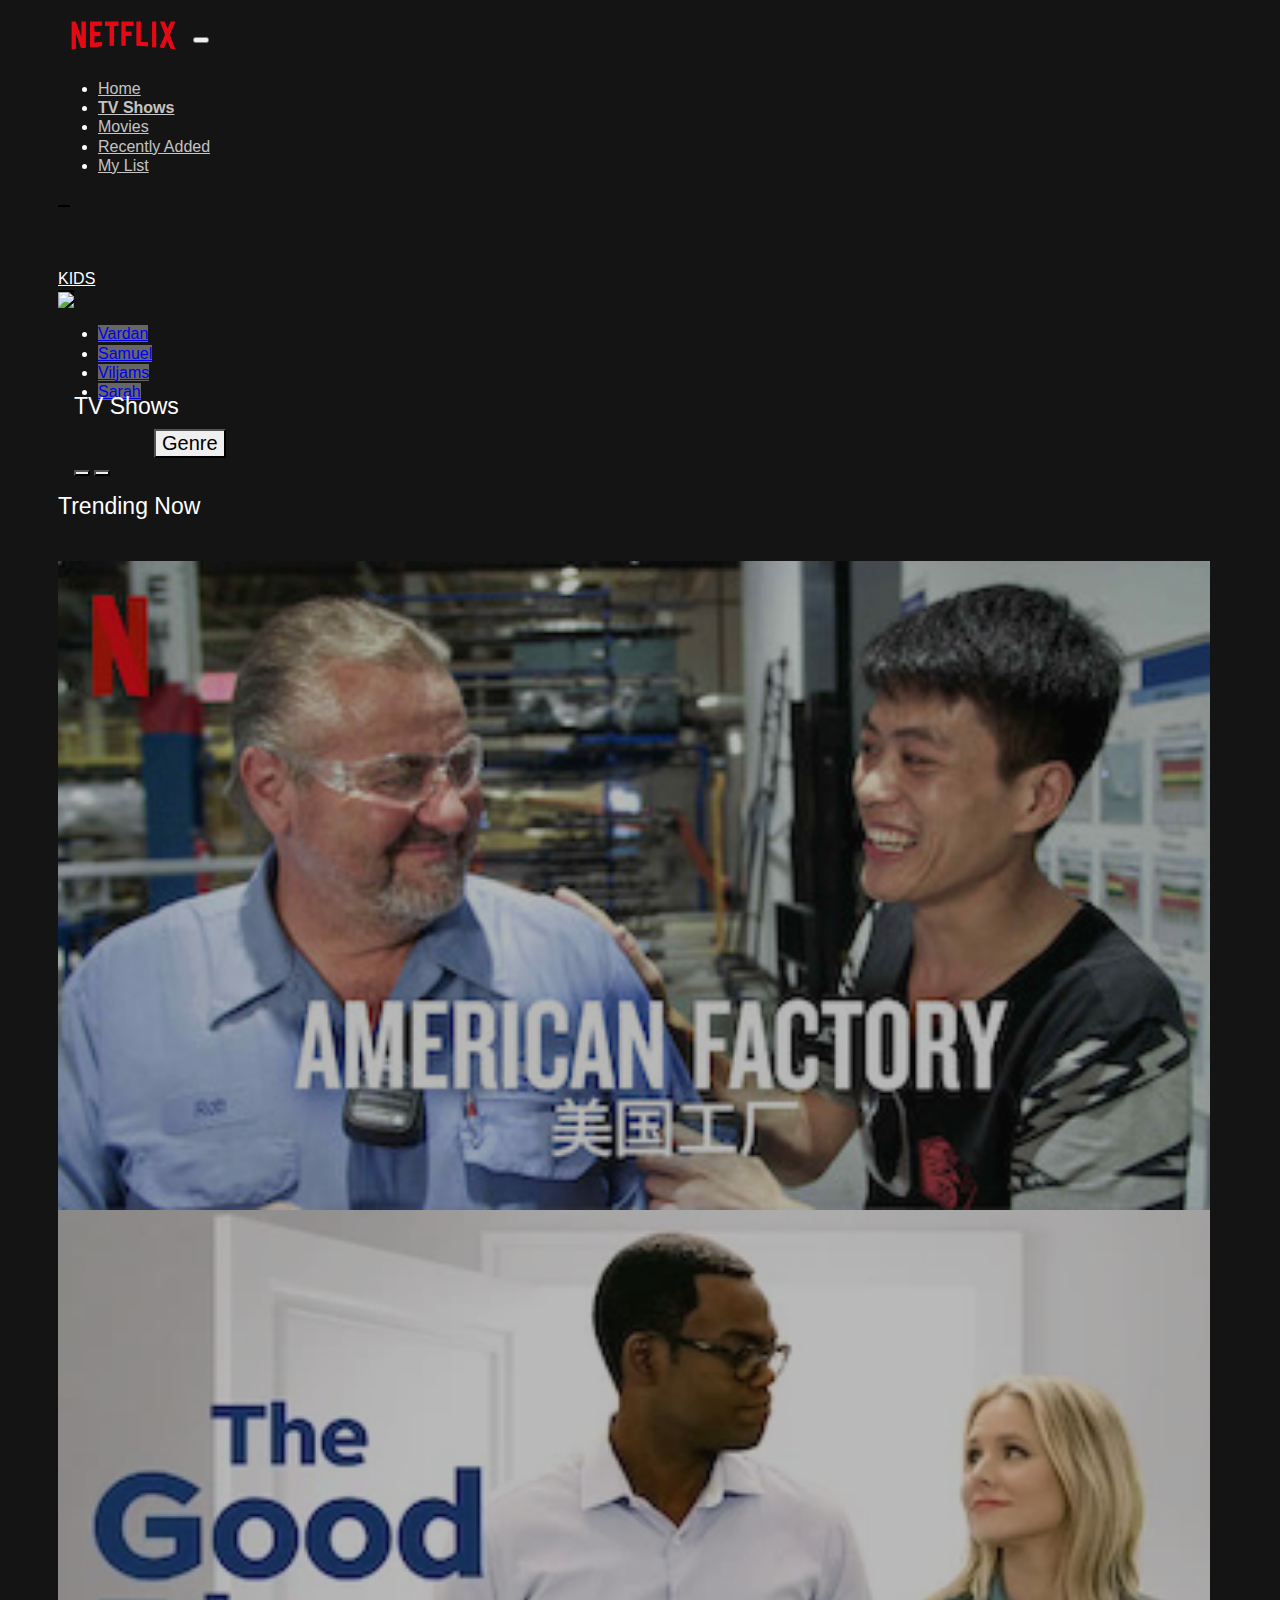
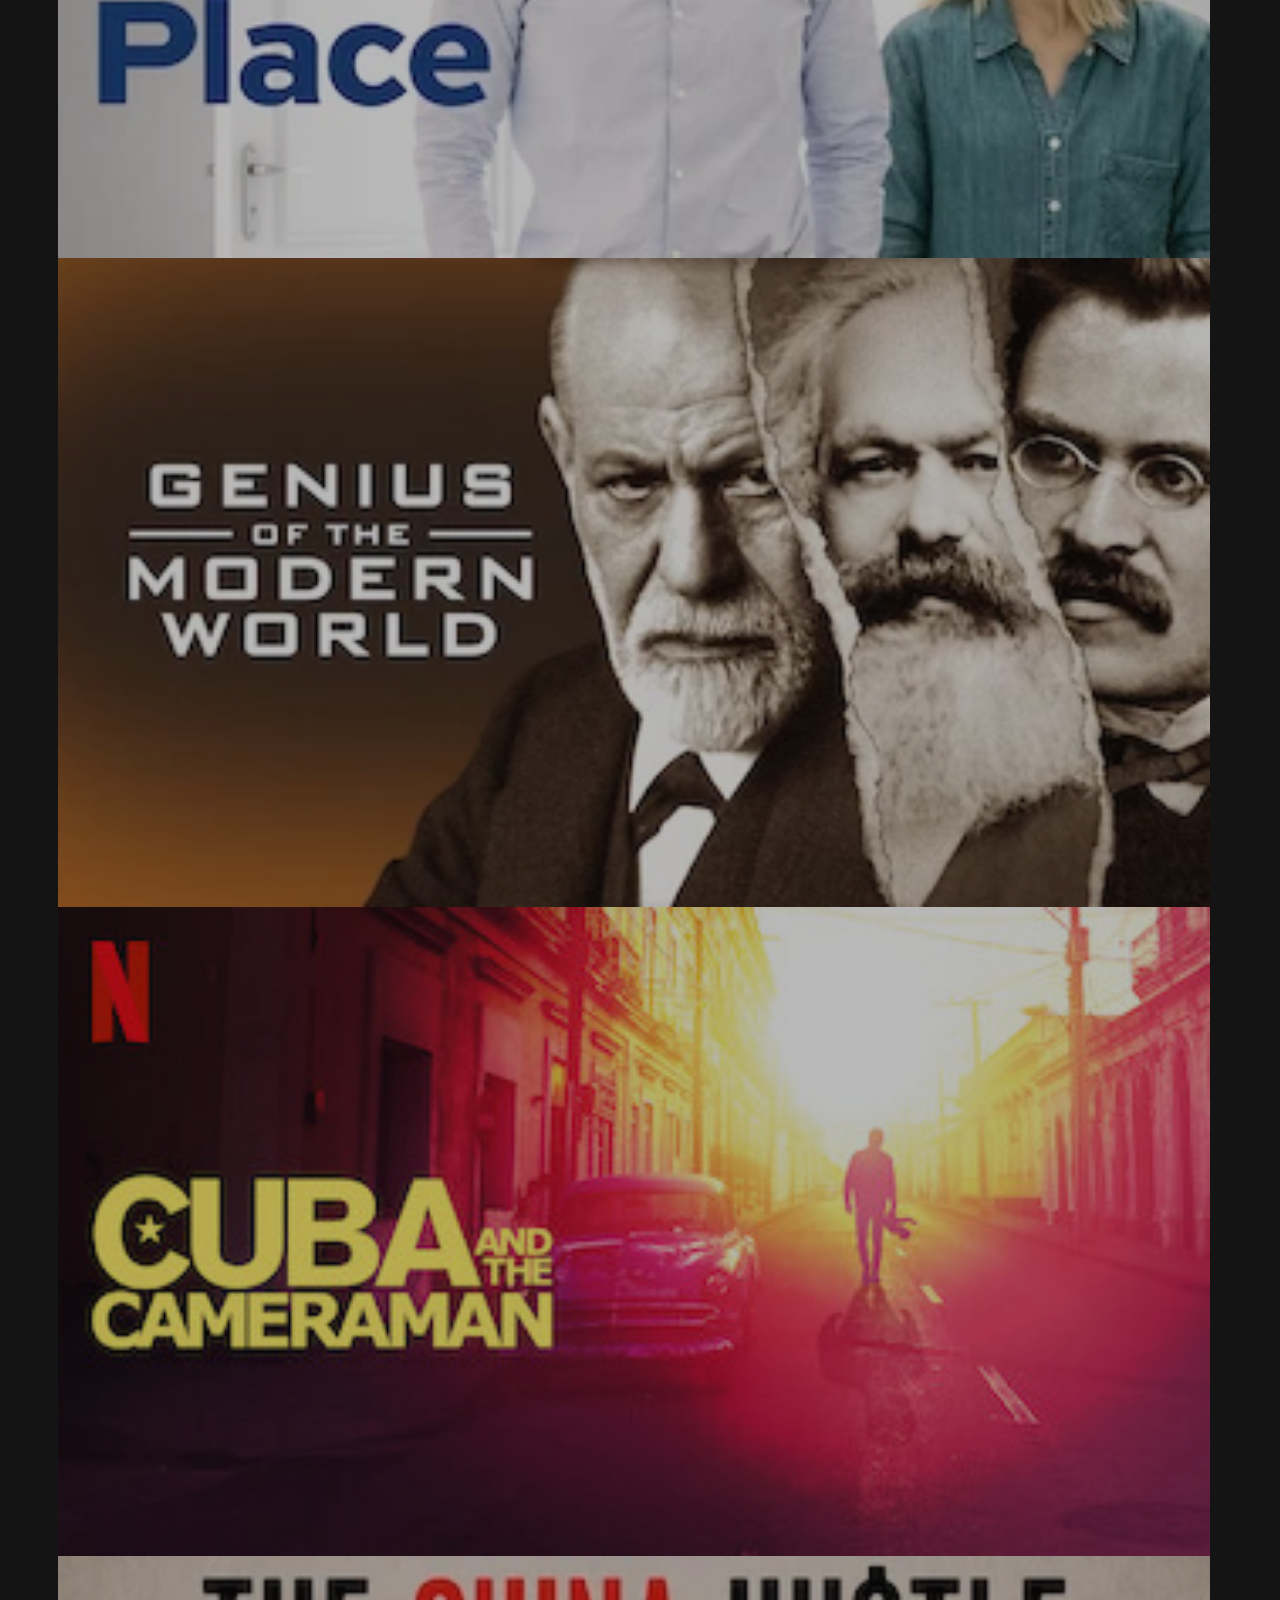
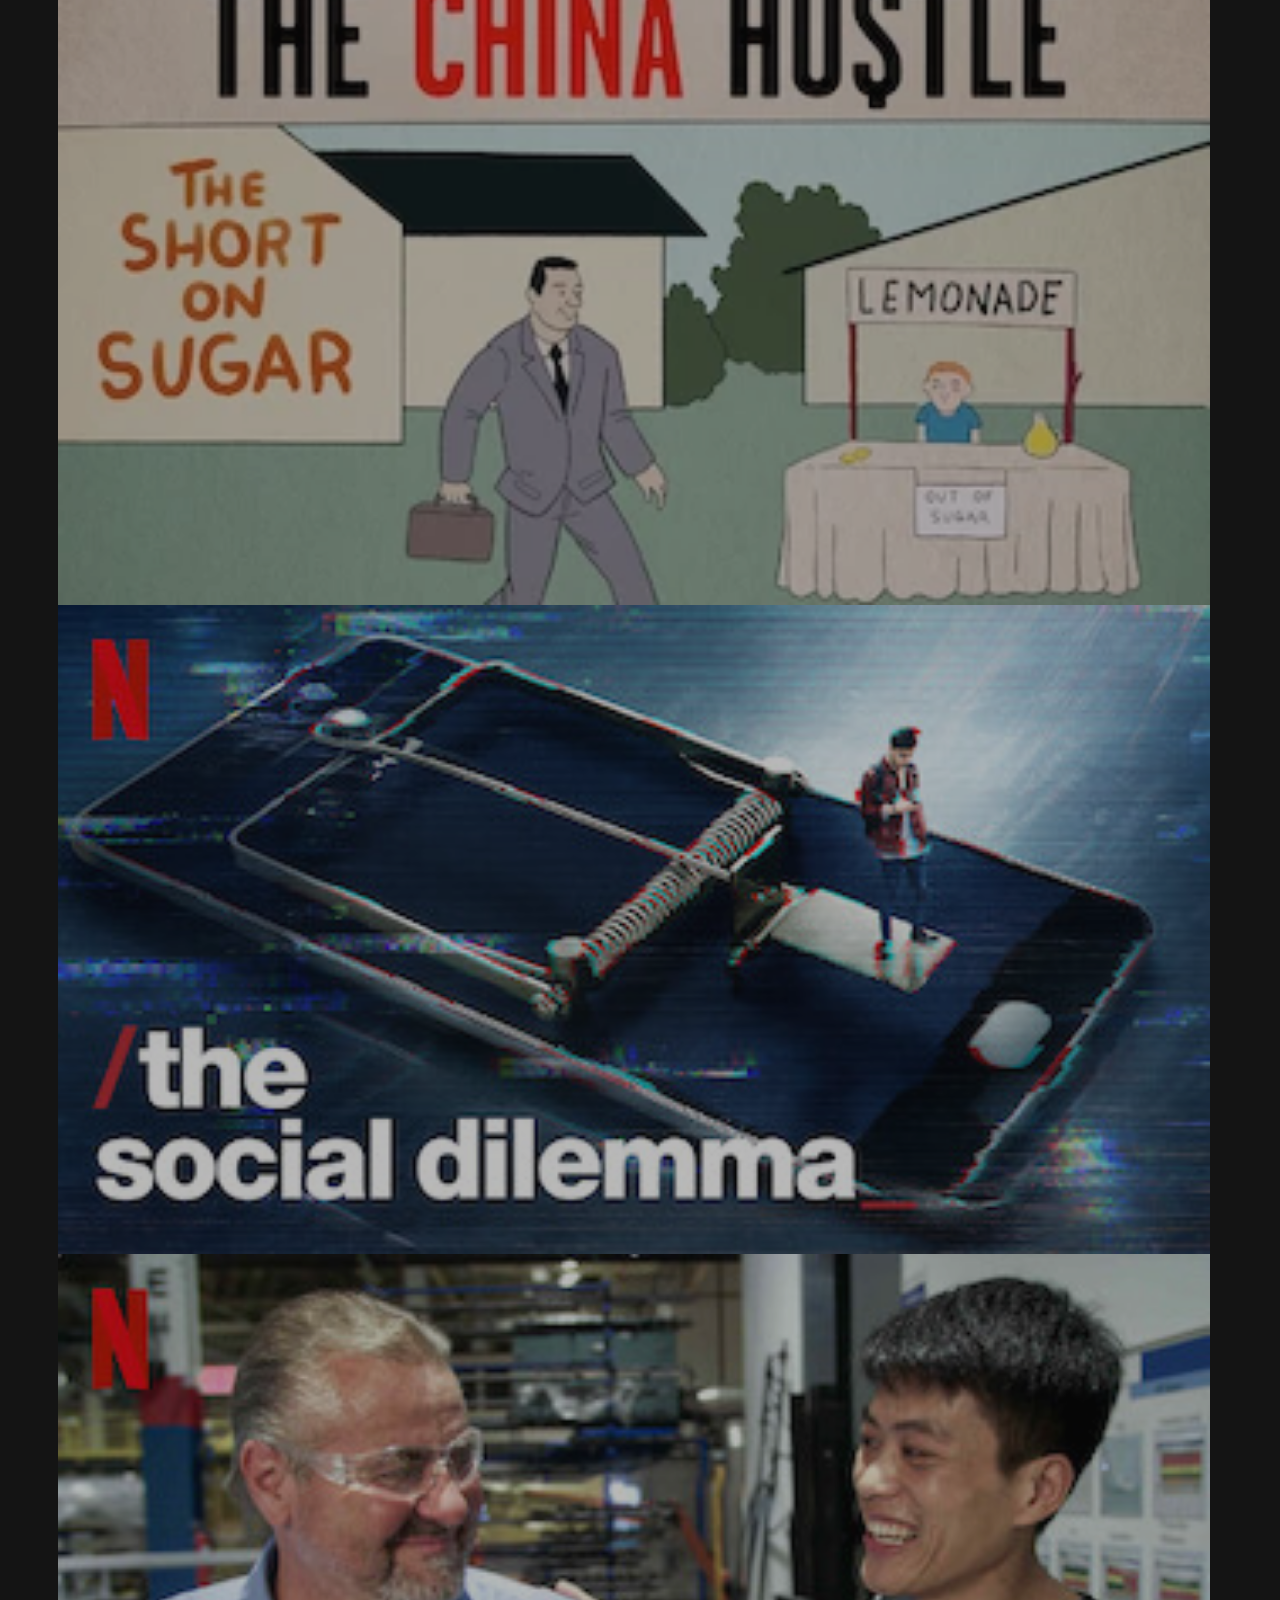
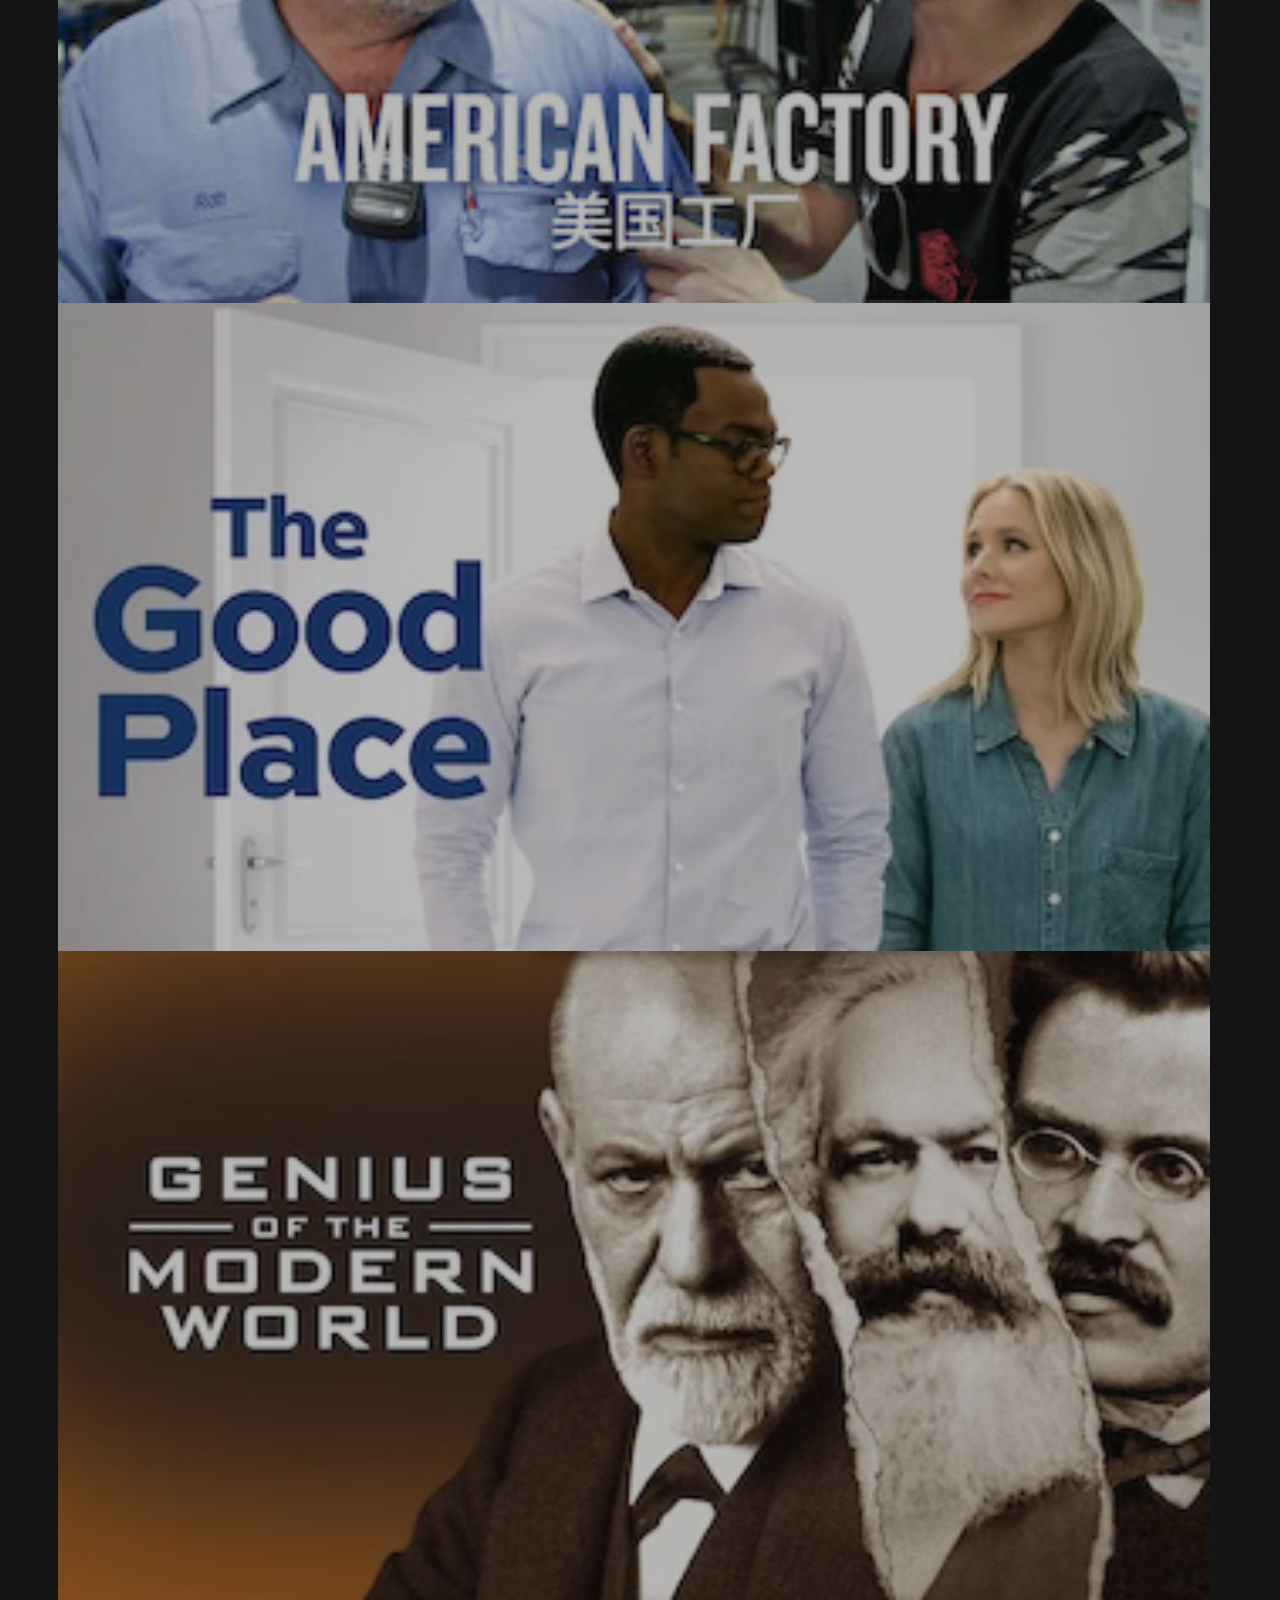
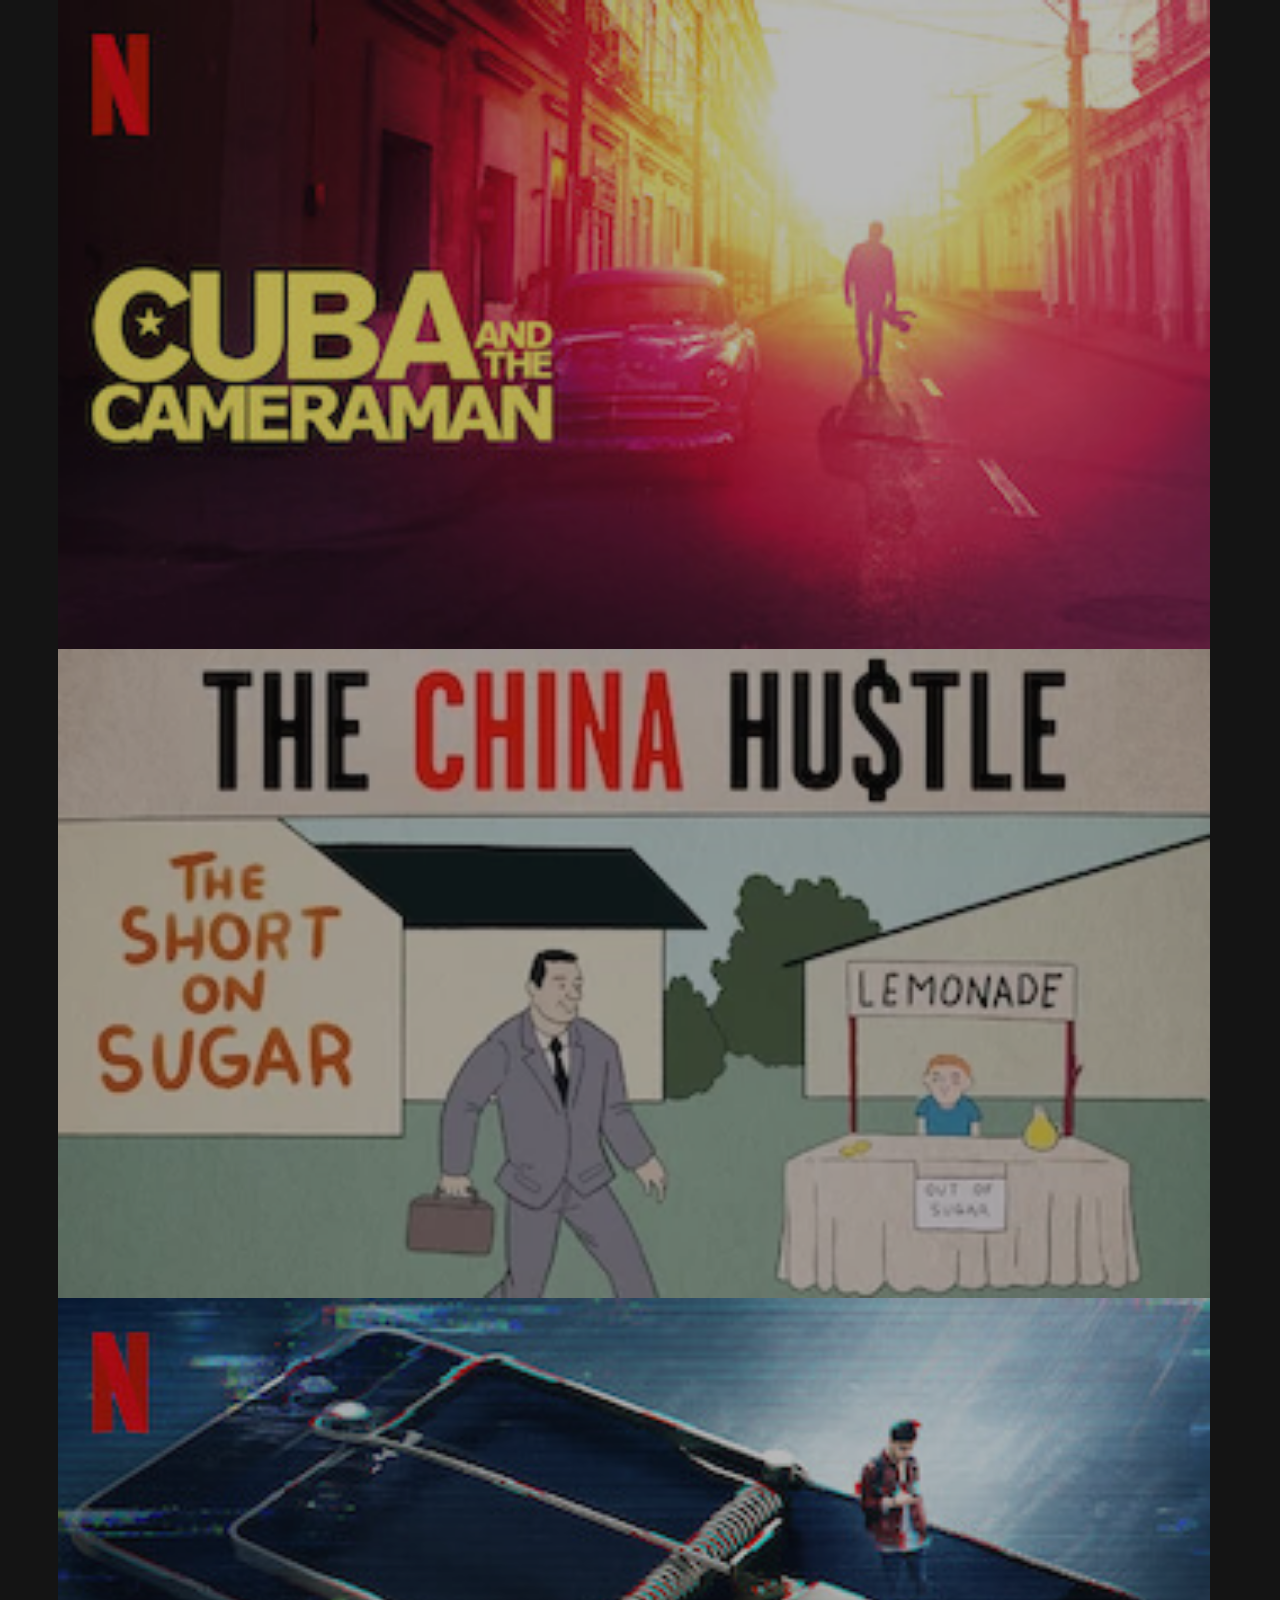
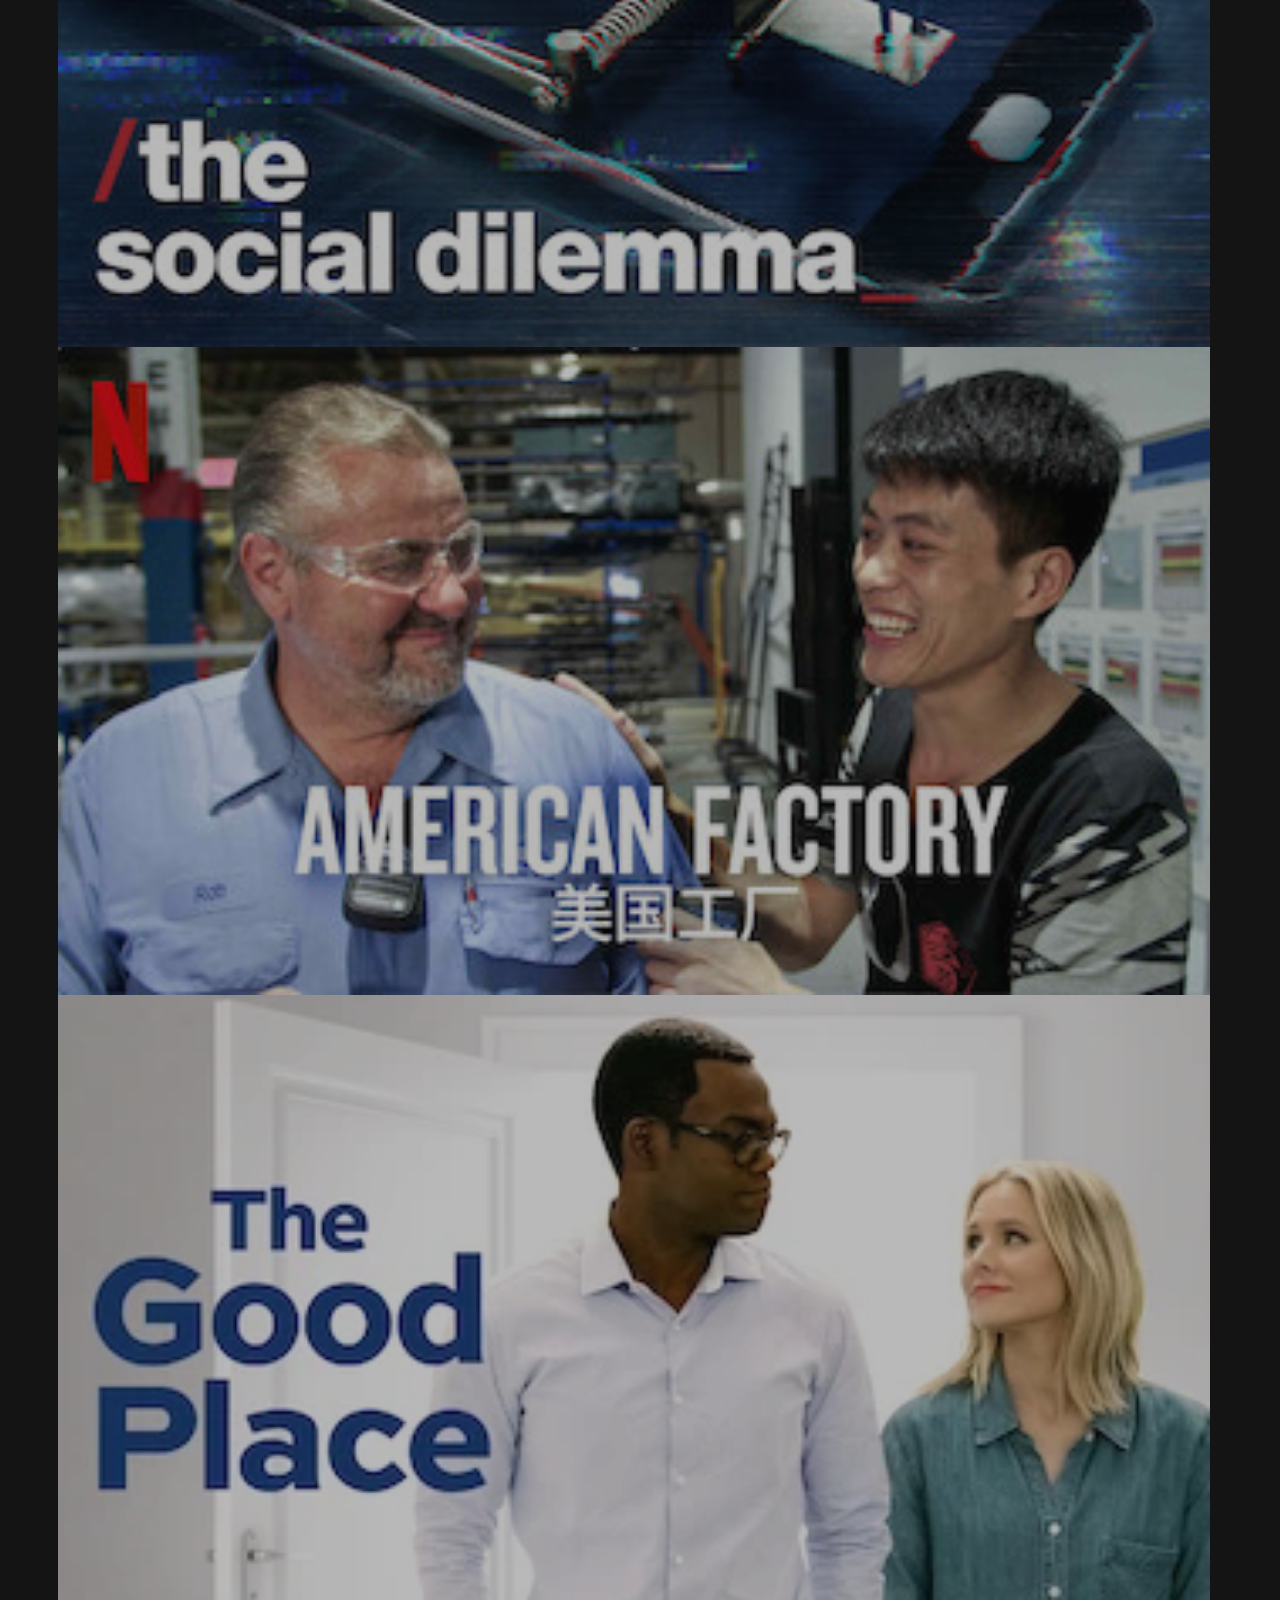
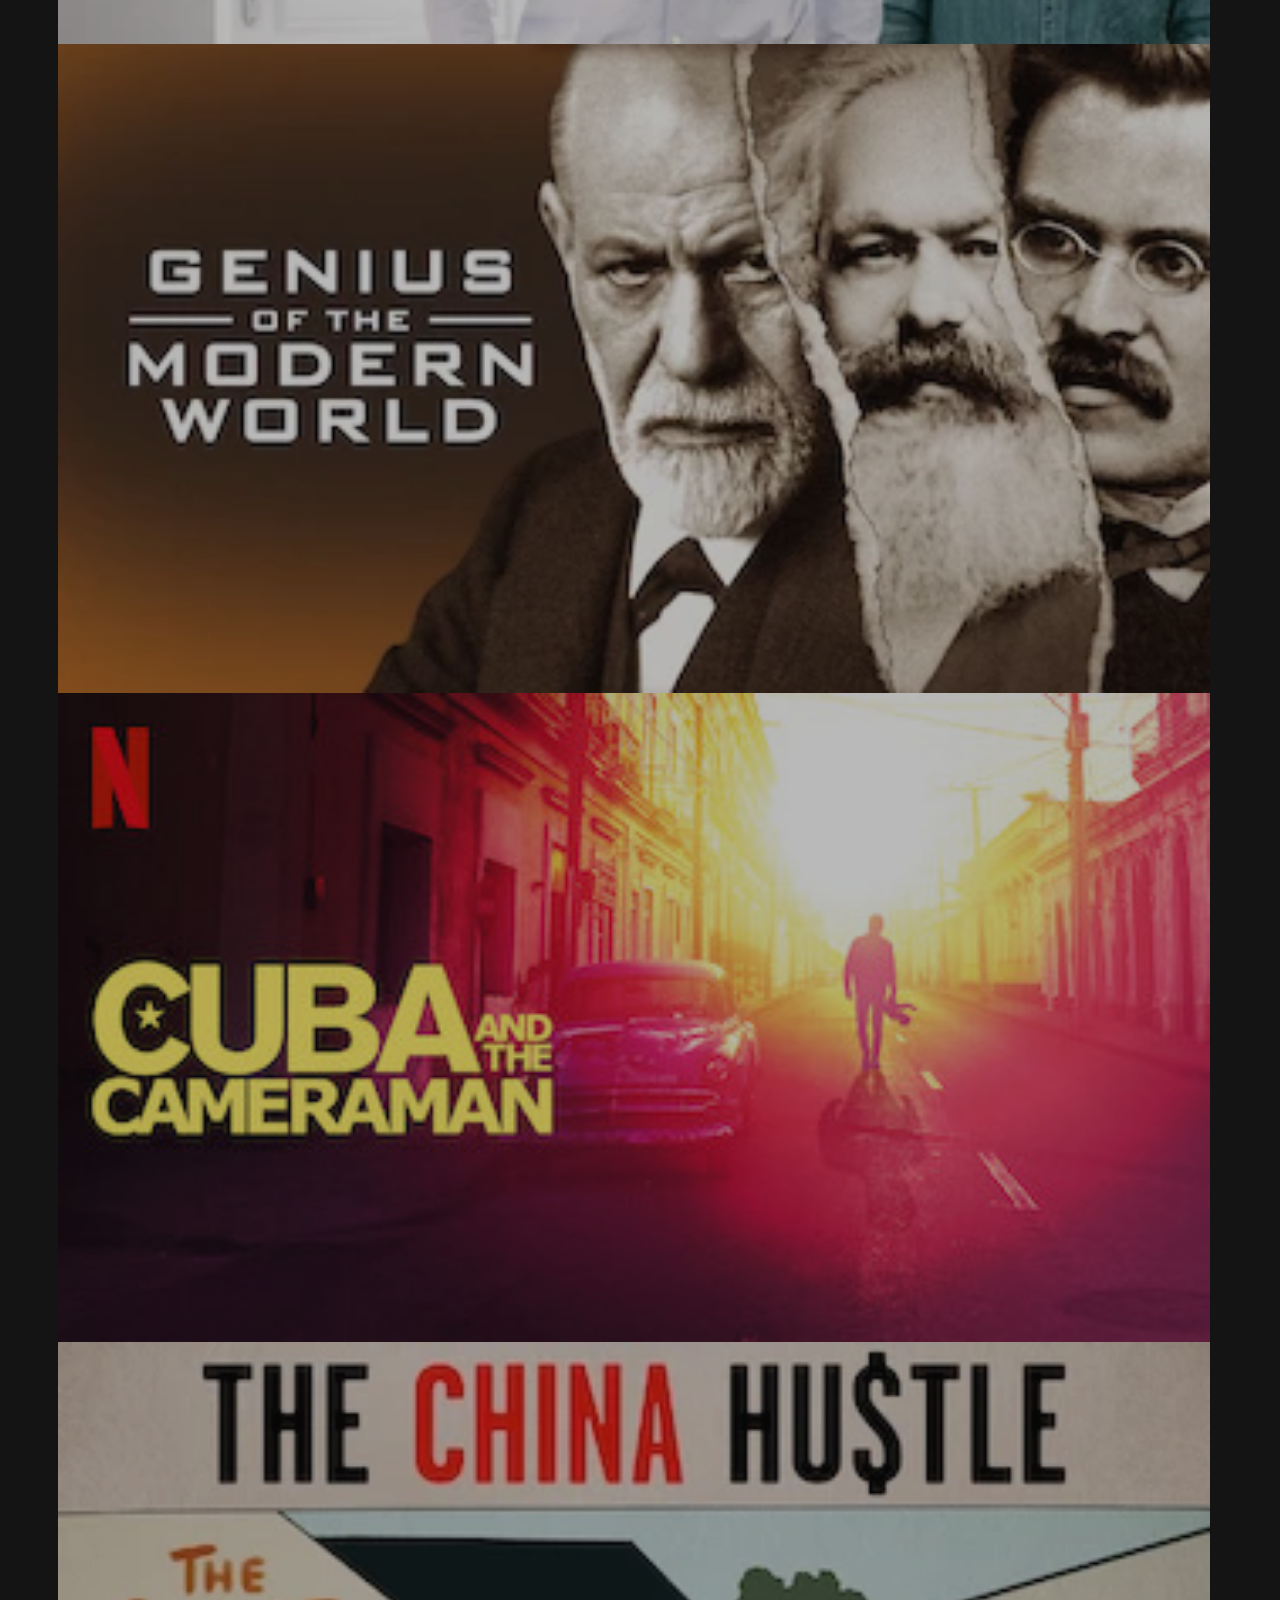
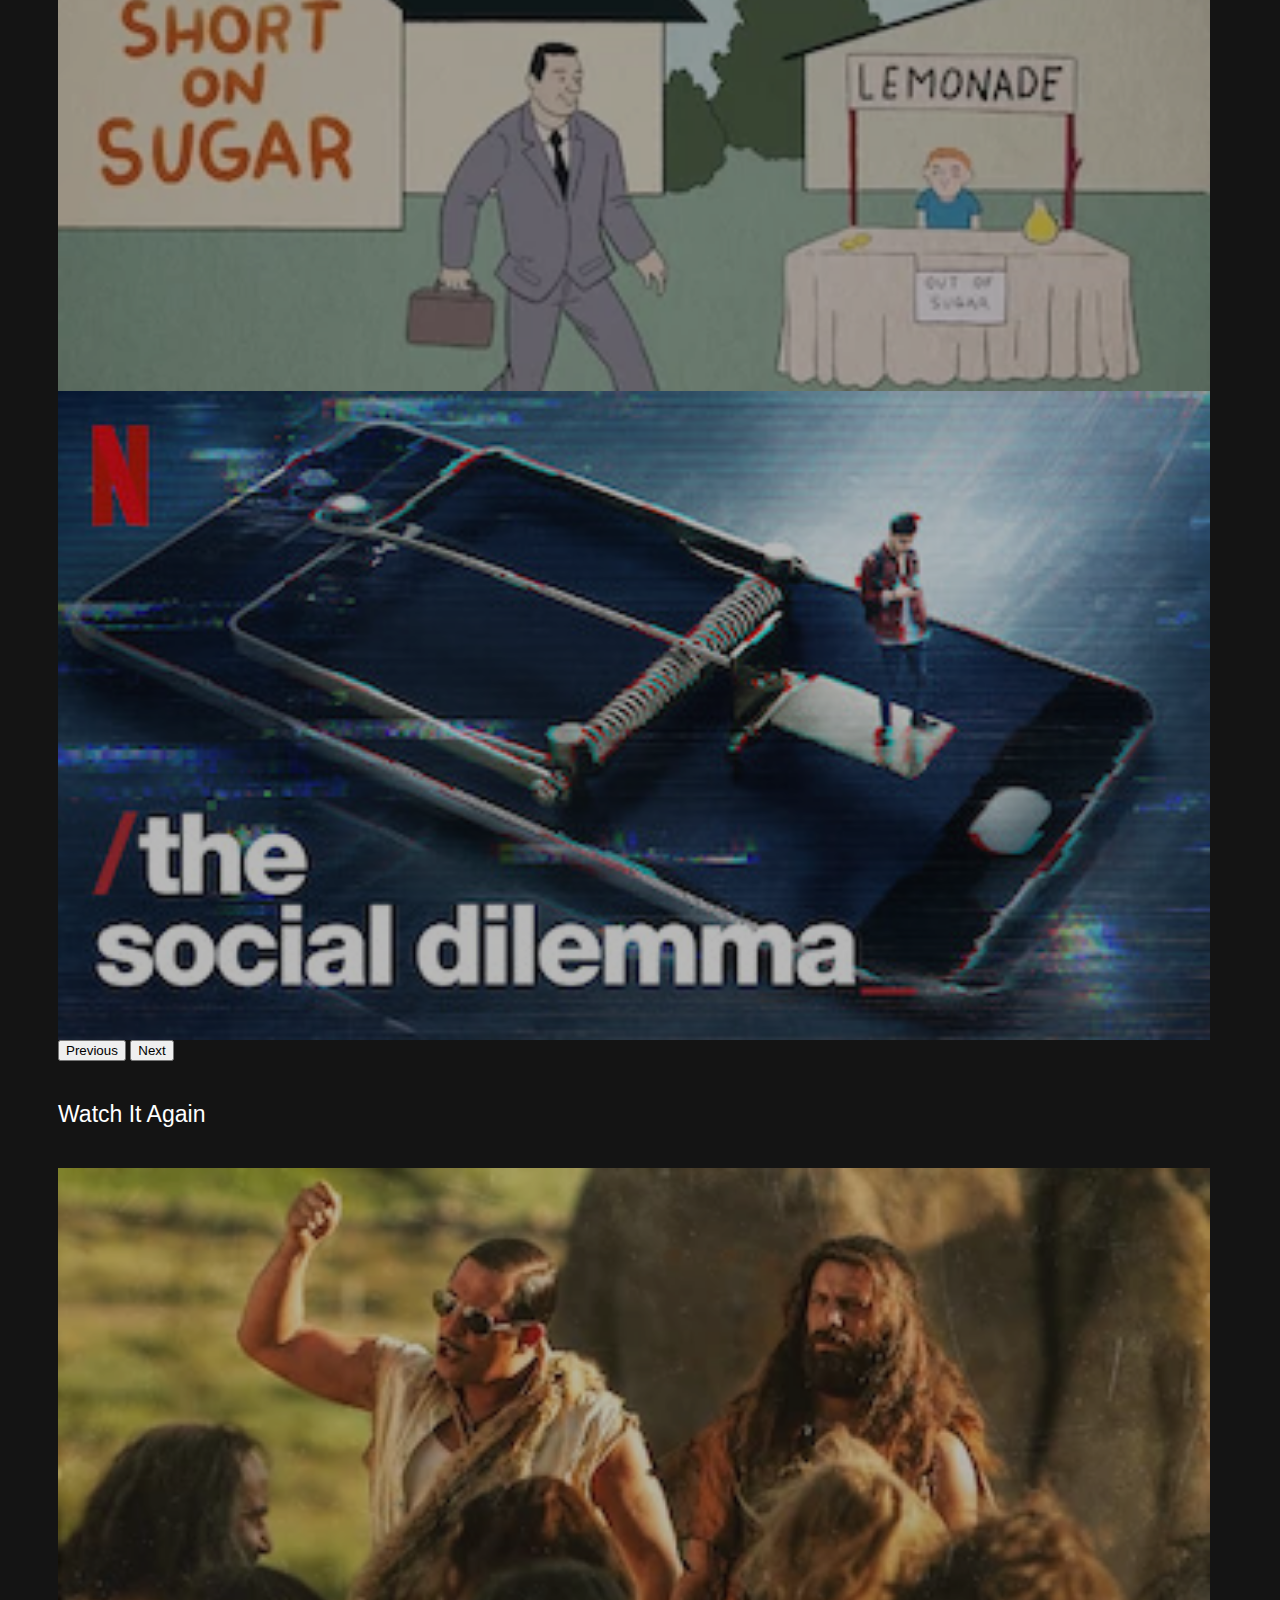
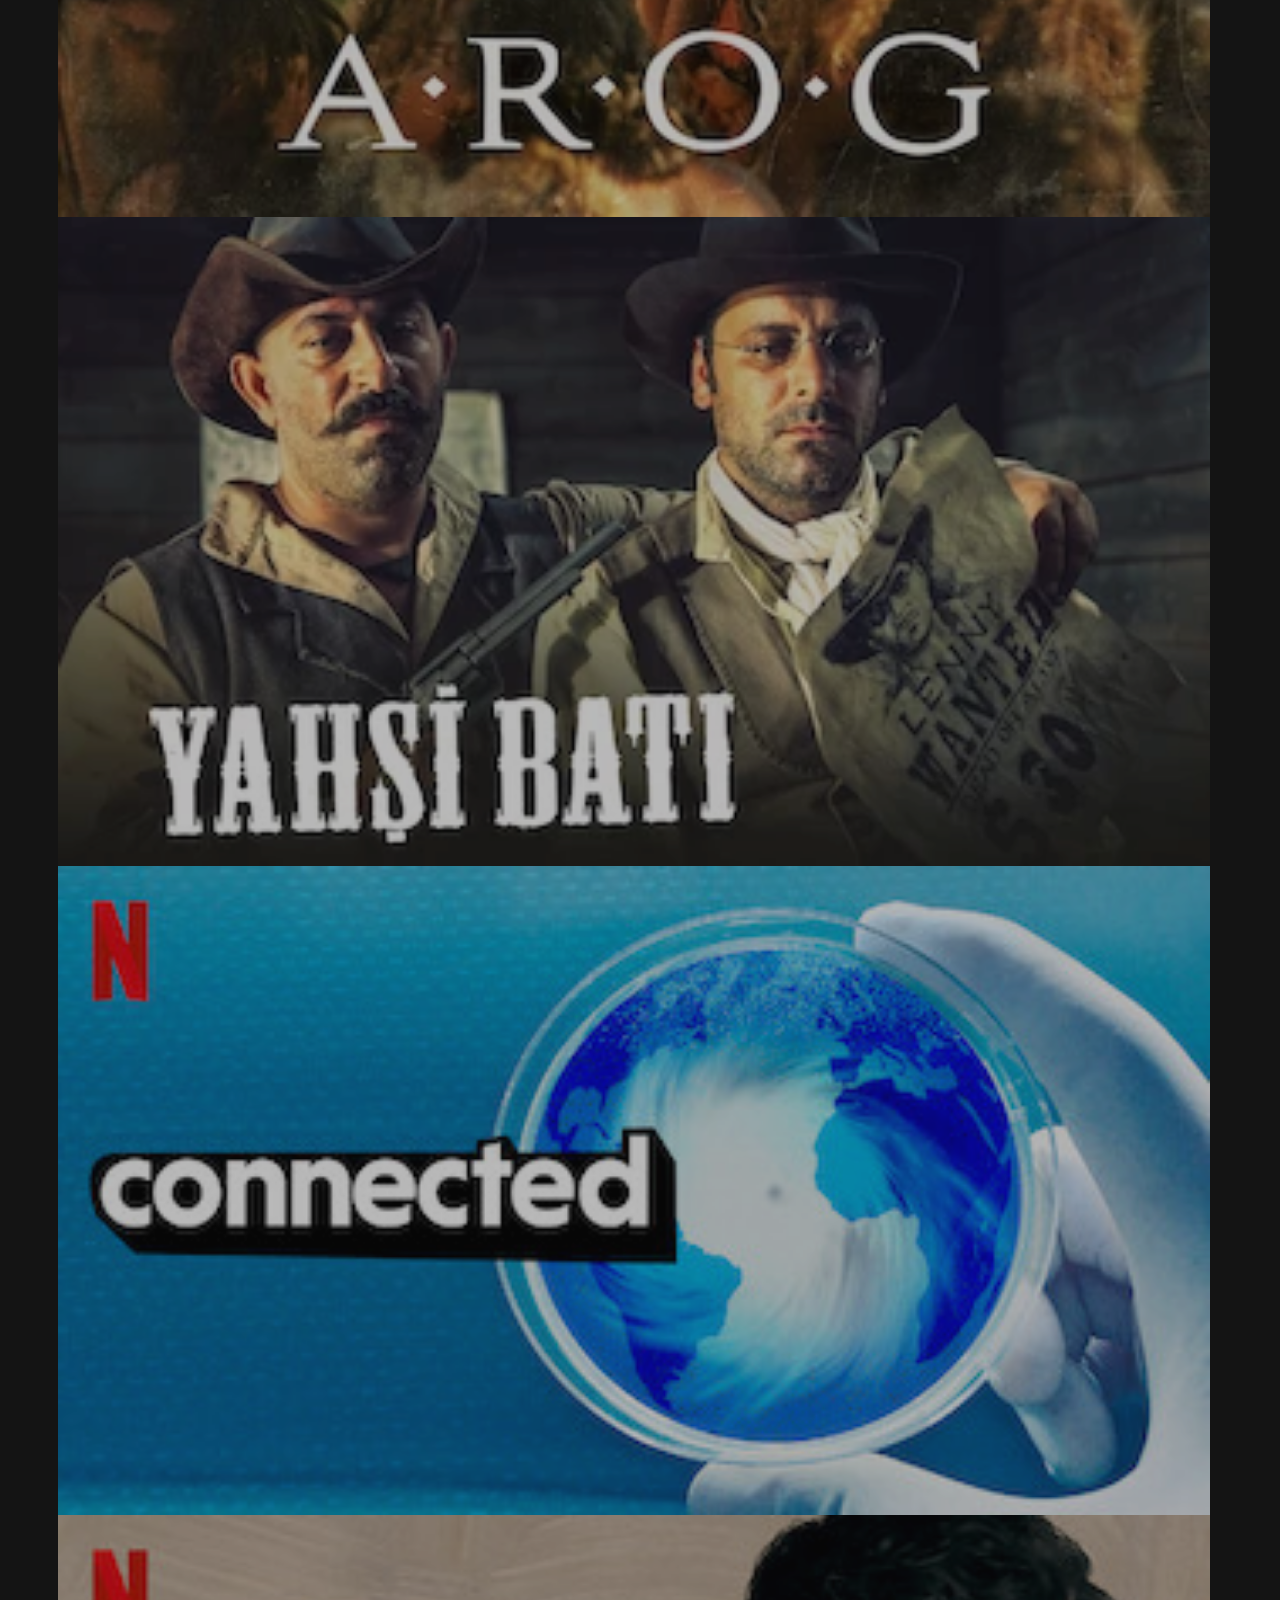
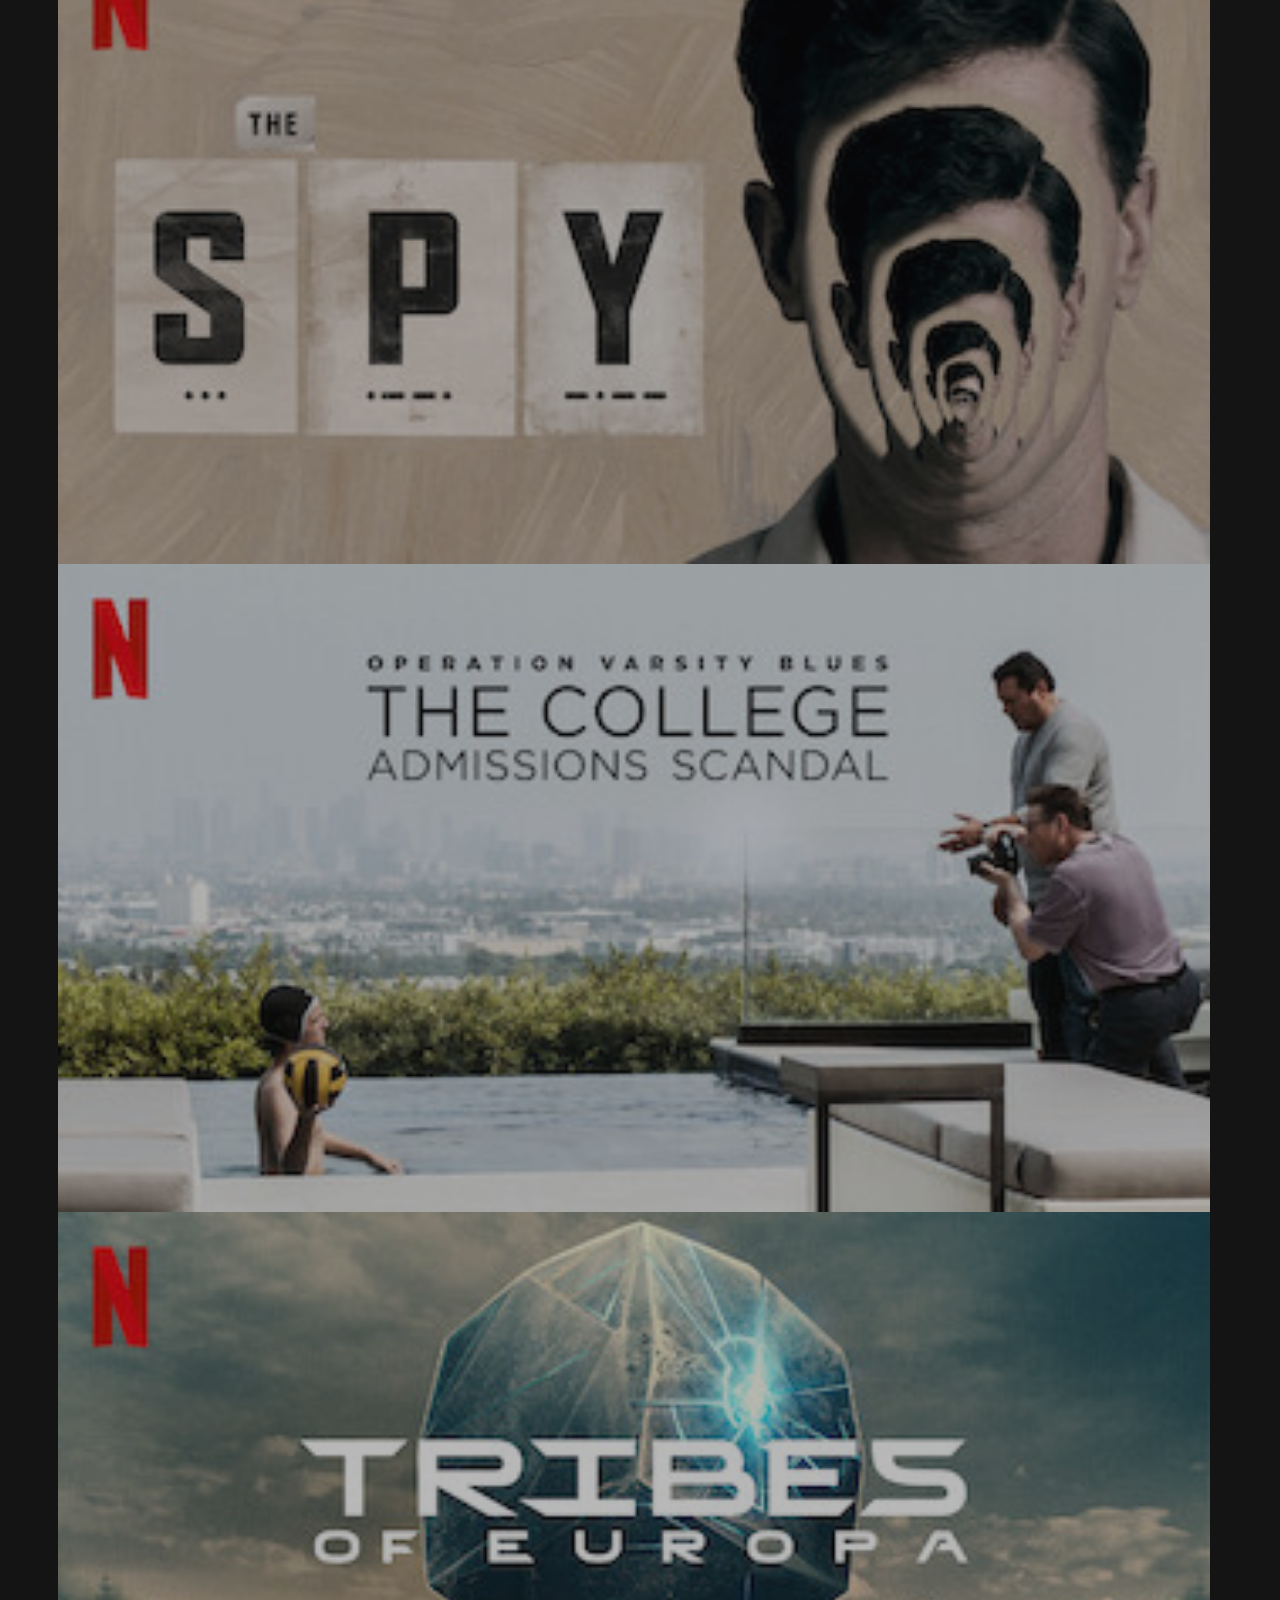
==== commit 079cf21c: "Merge branch 'samuel' of https://github.com/fablee1/M2-D5-Teamwork-Netflix into samuel" ====
--- a/index.html
+++ b/index.html
@@ -108,15 +108,13 @@
                     <img class="movies" src="/assets/media/media1.jpg" alt="media1" >
                   </div>
                   <div class="col-md-2">
-                    <img class="movies" style="position: relative;" src="/assets/media/media2.webp" alt="media2">
-                    <span class="badge" >New Episodes</span>
+                    <img class="movies"src="/assets/media/media2.webp" alt="media2">
                   </div>
                   <div class="col-md-2">
                     <img class="movies"src="/assets/media/media3.webp" alt="media3">
                   </div>
                   <div class="col-md-2">
                     <img class="movies"src="/assets/media/media4.jpg" alt="media4">
-                    <span class="badge" >New Episodes</span>
                   </div>
                   <div class="col-md-2">
                     <img class="movies"src="/assets/media/media5.webp" alt="media5">
--- a/css/styles.css
+++ b/css/styles.css
@@ -1,3 +1,80 @@
+
+.profile-body{
+    box-sizing: border-box;
+    background-color: rgb(24, 23, 23);
+    font-family: Arial, Helvetica, sans-serif;
+}
+#header{
+    color: #fff;
+    text-align: center;
+}
+#language, .maturity{
+    color: #fff;
+    font-size: large;
+}
+
+
+.message{
+    color: #fff;
+    font-size: 15px;
+    padding-left: 10px;
+}
+hr{
+    color: grey;
+}
+
+.btn-edit-language{
+    border: 1px solid white;
+    width: 150px;
+    background-color:  rgb(24, 23, 23);
+    text-align: left;
+}
+.btn-edit{
+    border: 1px solid grey;
+    width: 100px;
+    background-color:  rgb(24, 23, 23);
+    text-align: center;
+}
+.btn-edit:hover{
+background-color: #fff;
+color: black;
+}
+.btn-controls{
+    background-color:  rgb(24, 23, 23);
+    border: 1px solid grey;
+}
+.btn-controls:hover{
+    background-color: #fff;
+    color: black;
+}
+.form-check-input{
+    width: 30px;
+    height: 20px;
+    background-color: rgb(24, 23, 23);
+    border: 1px solid rgb(104, 99, 99);
+}
+.form-check-input:focus, .form-check-input:checked {
+    background-color:rgb(24, 23, 23);
+}
+
+.strive-input{
+    background-color: grey;
+    font-weight: bolder;
+    color: #fff;
+    height: 50px;
+    border: none;
+}
+.language-row{
+    margin-top: 55px;
+}
+.maturity, .maturity-ratings{
+    margin-bottom: 15px;
+}
+
+.maturity-ratings{
+    background-color: grey;
+}
+
 h1, h2, h3 {
     margin-top: 0;
     margin-bottom: .5rem;
@@ -201,15 +278,4 @@
 
 .btn-service-code:focus {
     box-shadow: none;
-}
-
-.col-md-2 span {
-    position: absolute;
-    z-index: 1;
-    border-radius: 0px;
-    background-color: rgb(177, 12, 12);
-    font-weight: 200;
-    margin-left: 26px;
-    margin-top: 100px;
-
 }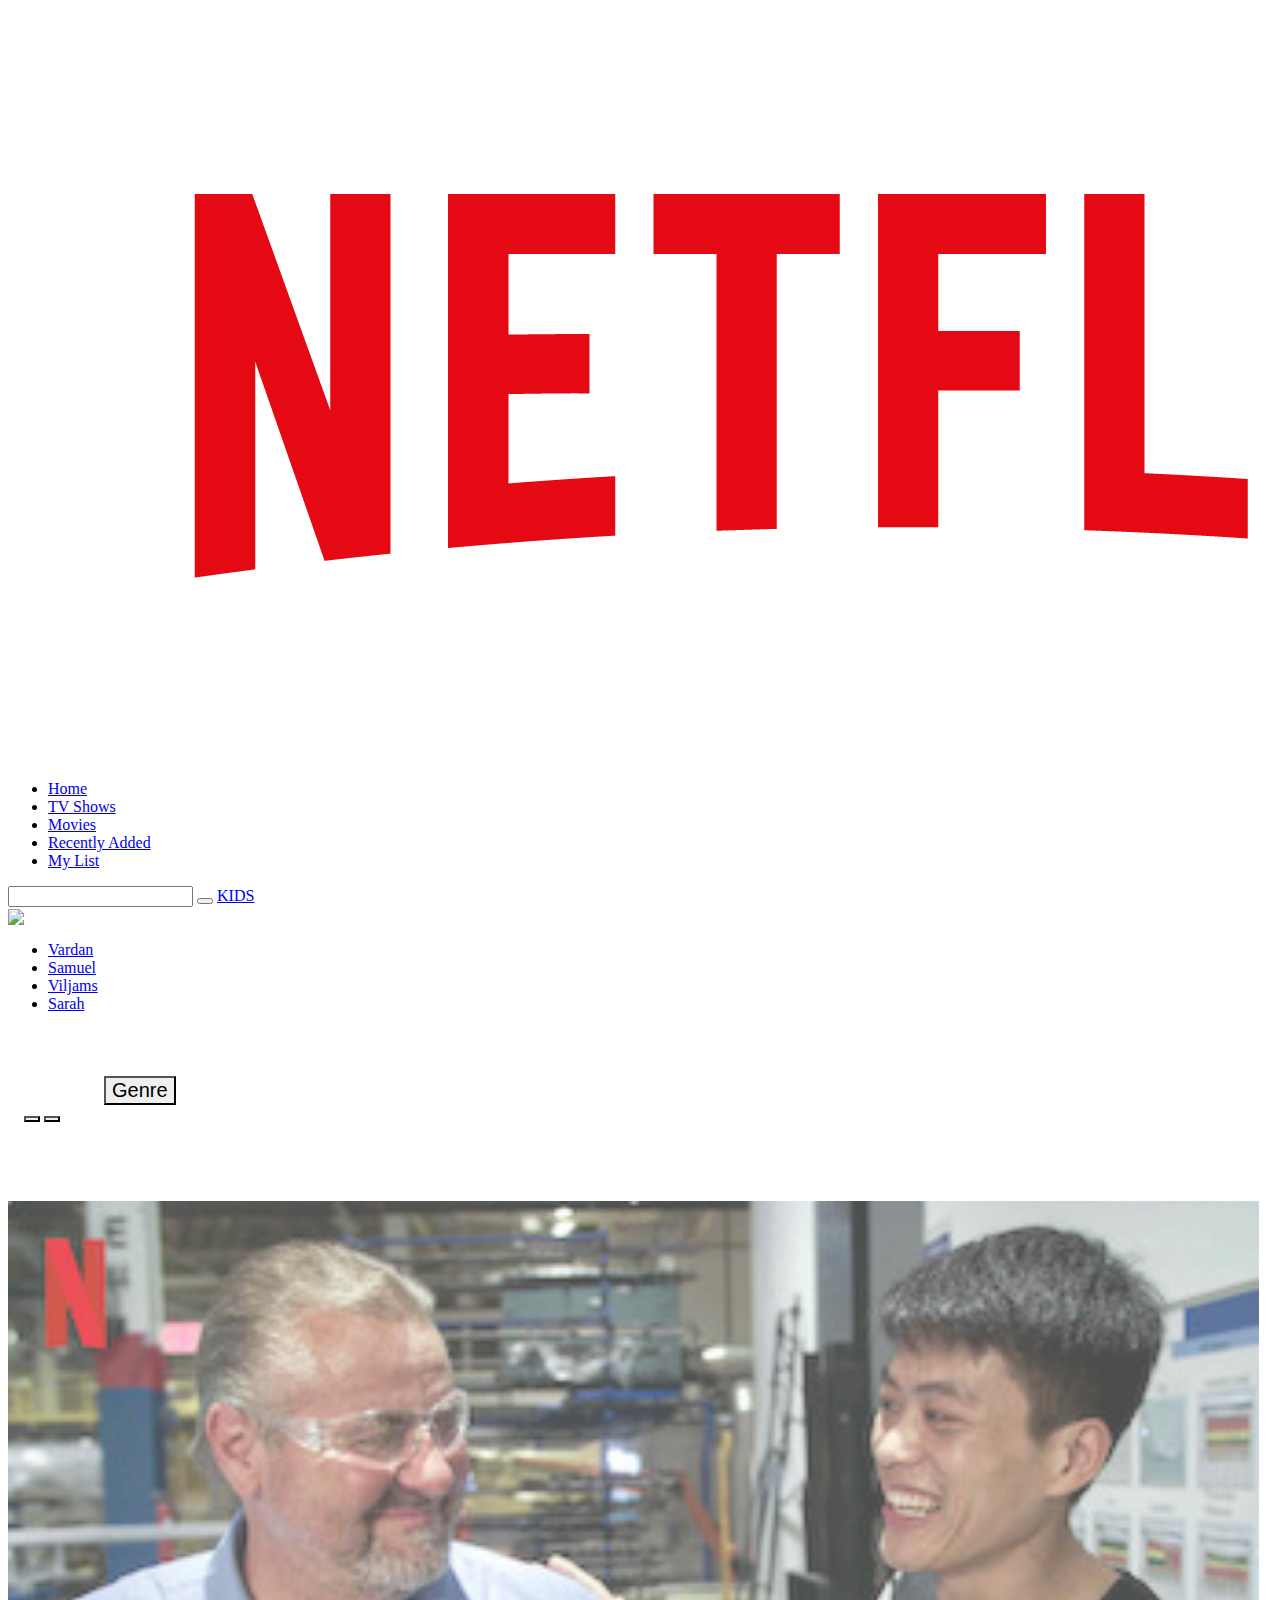
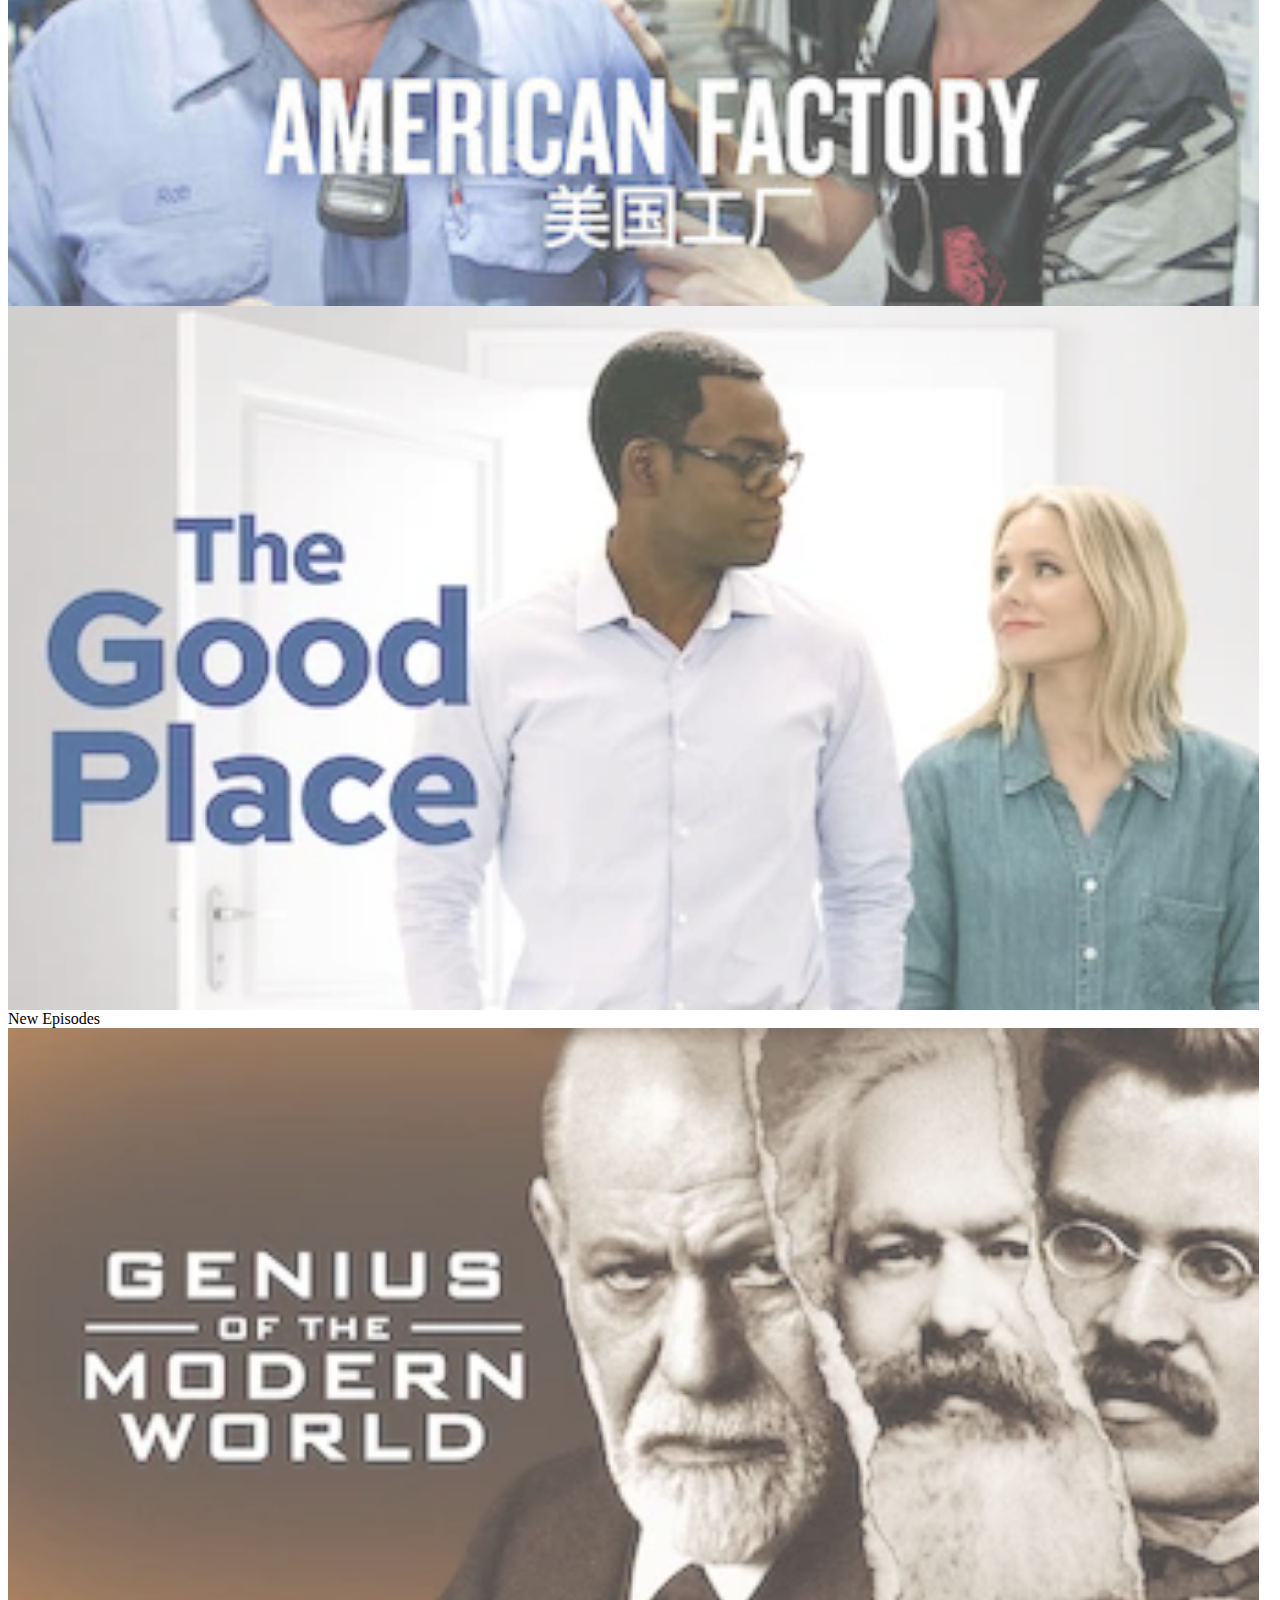
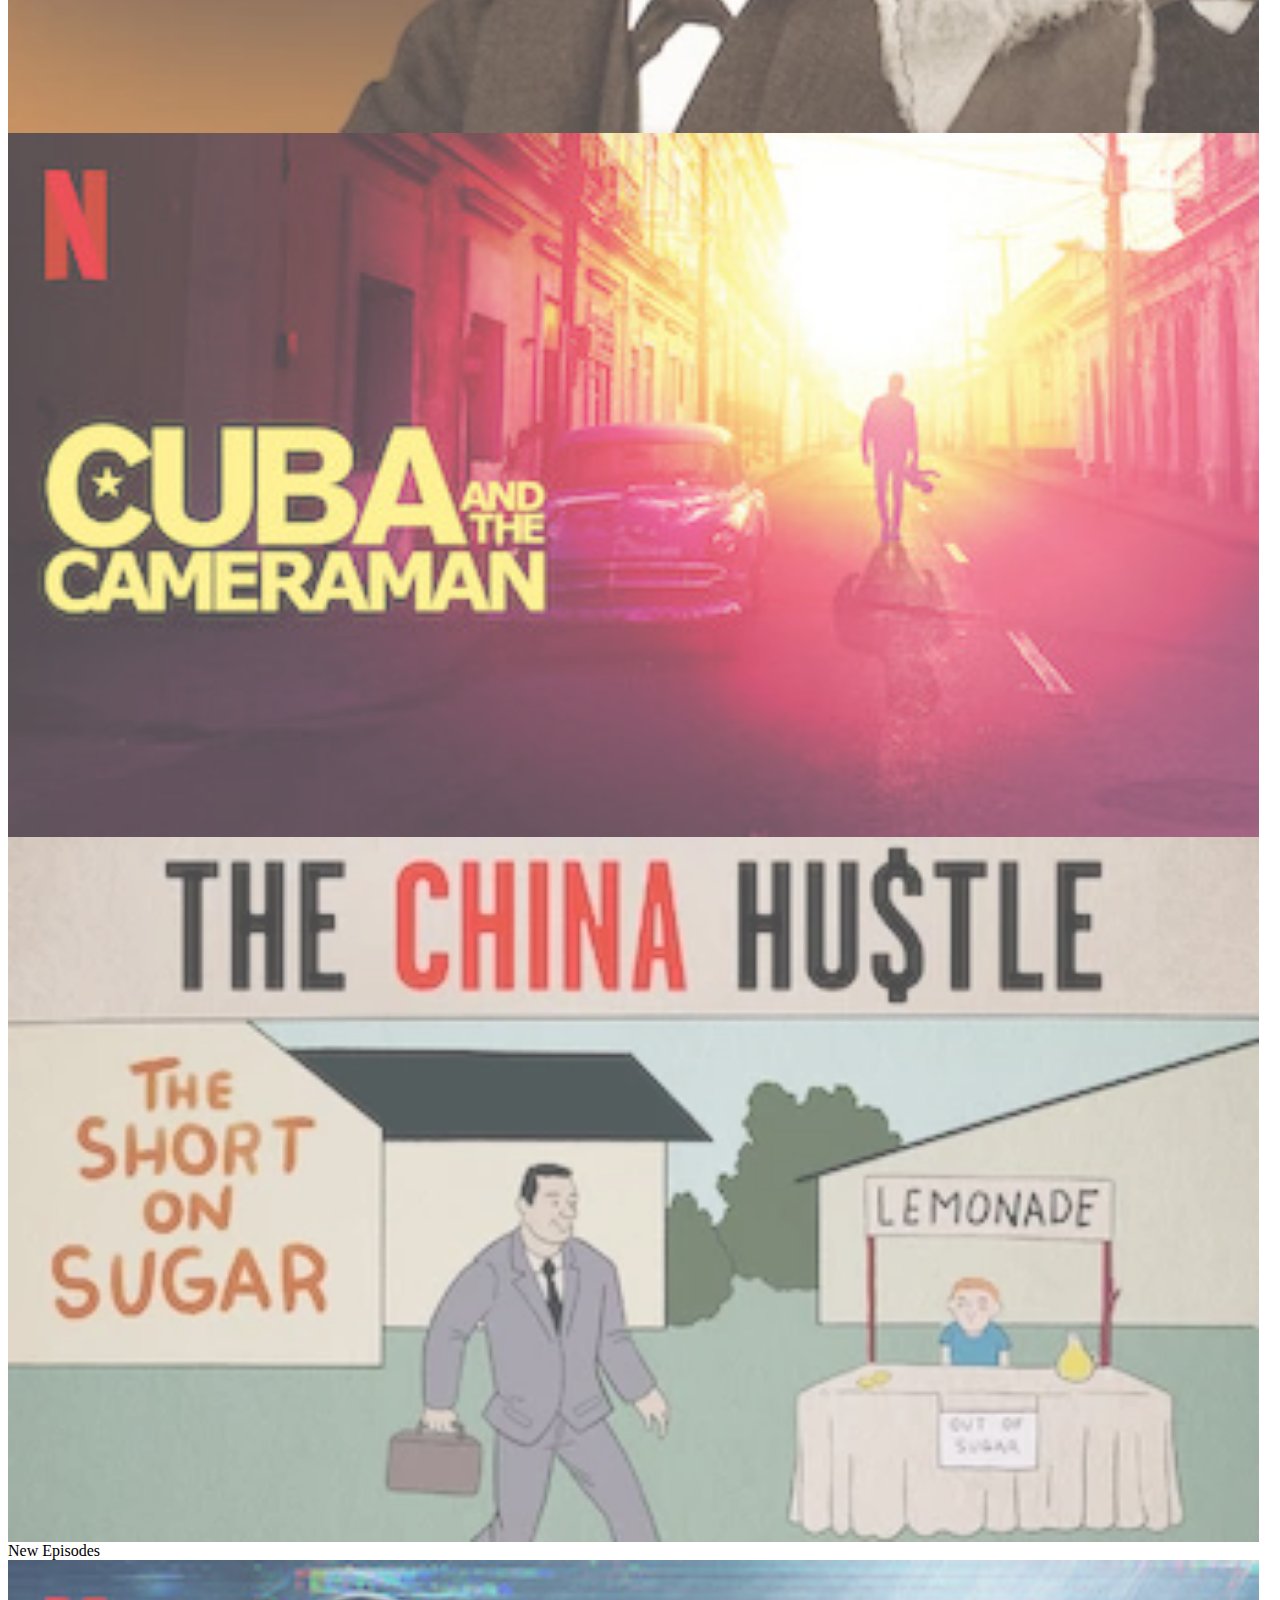
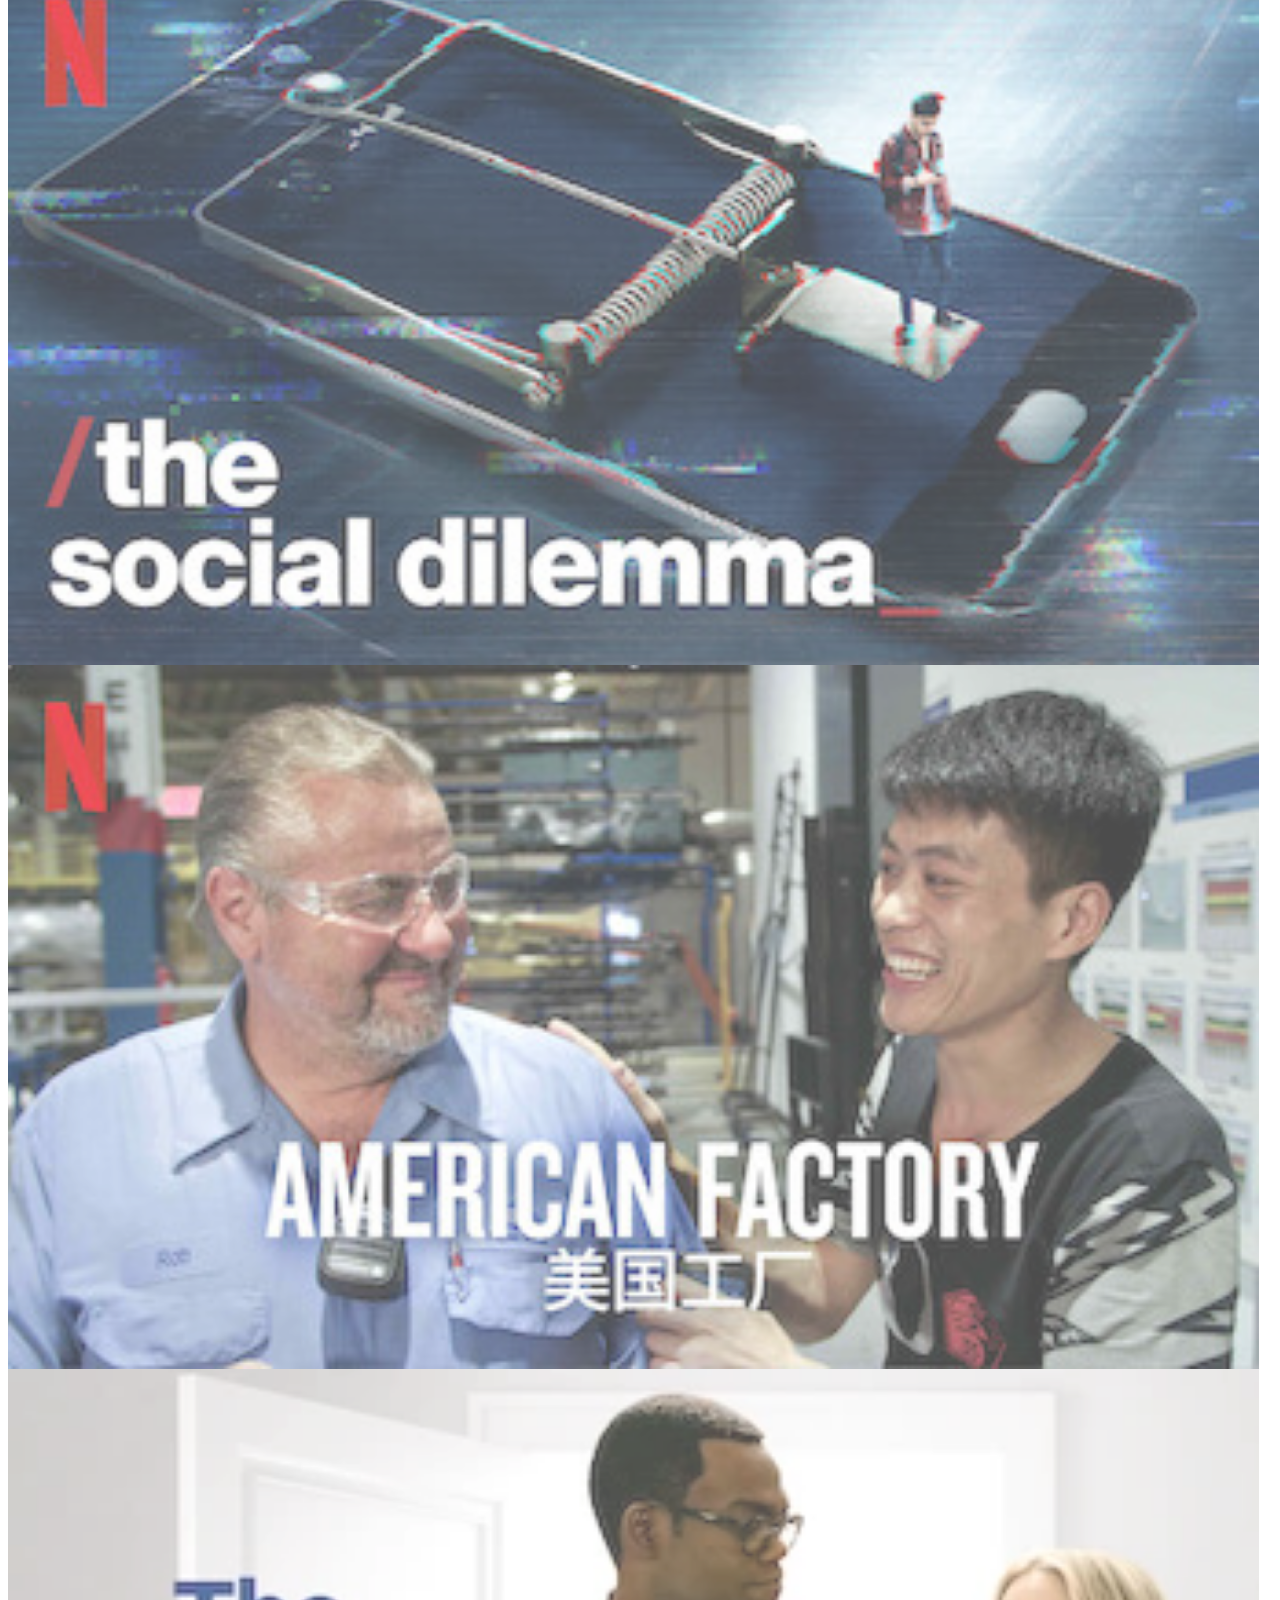
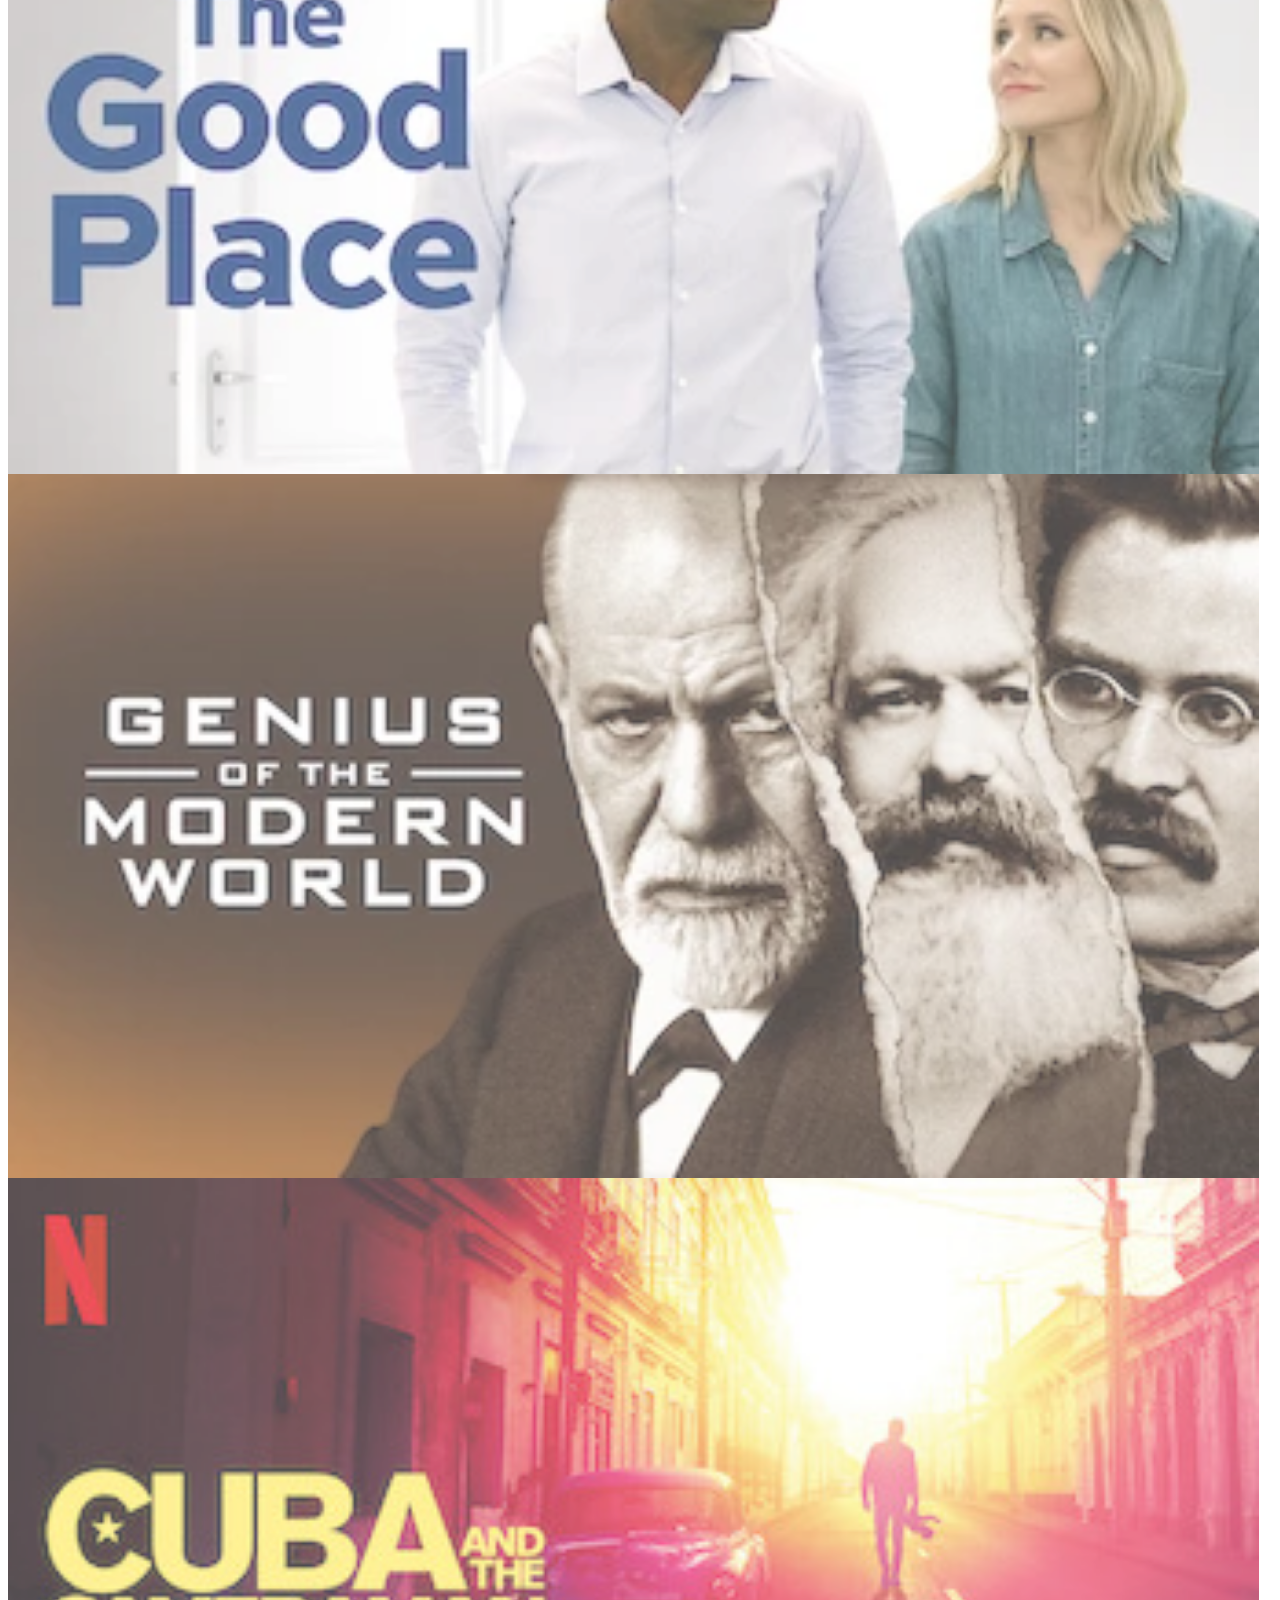
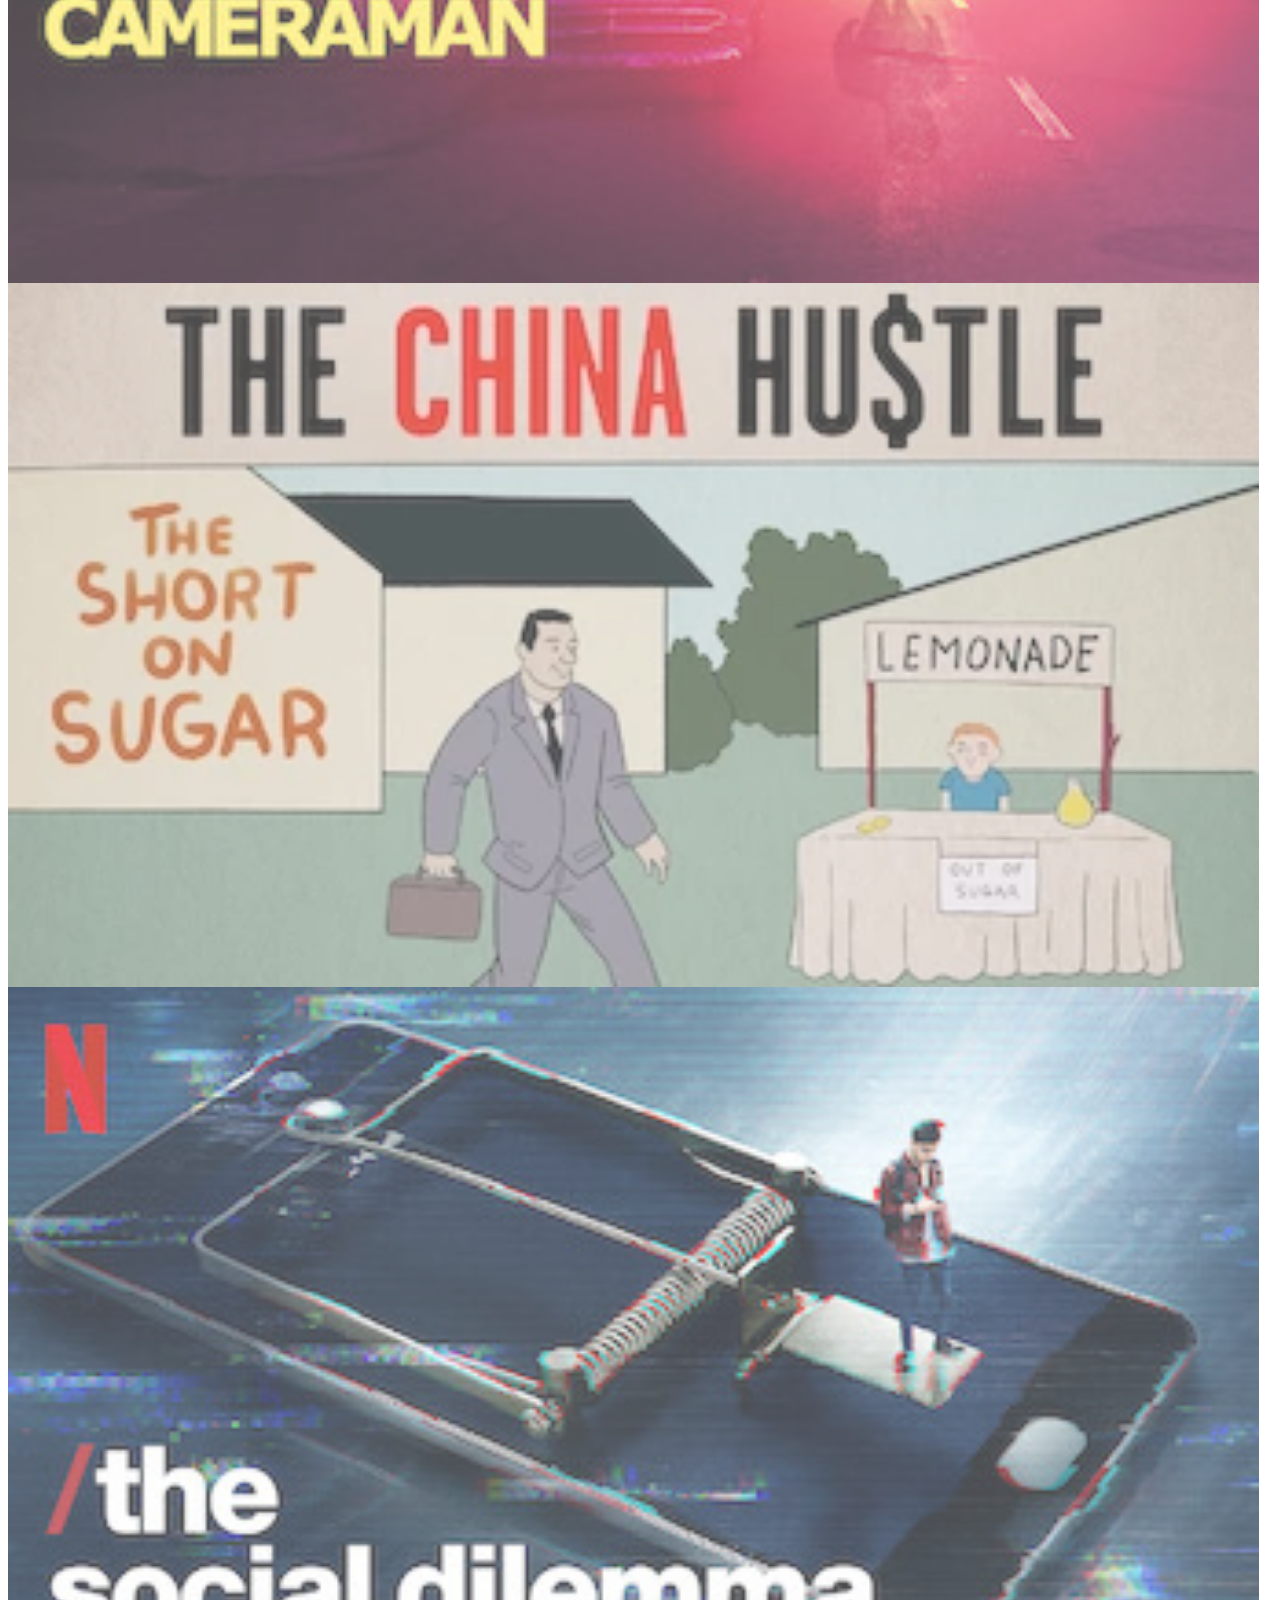
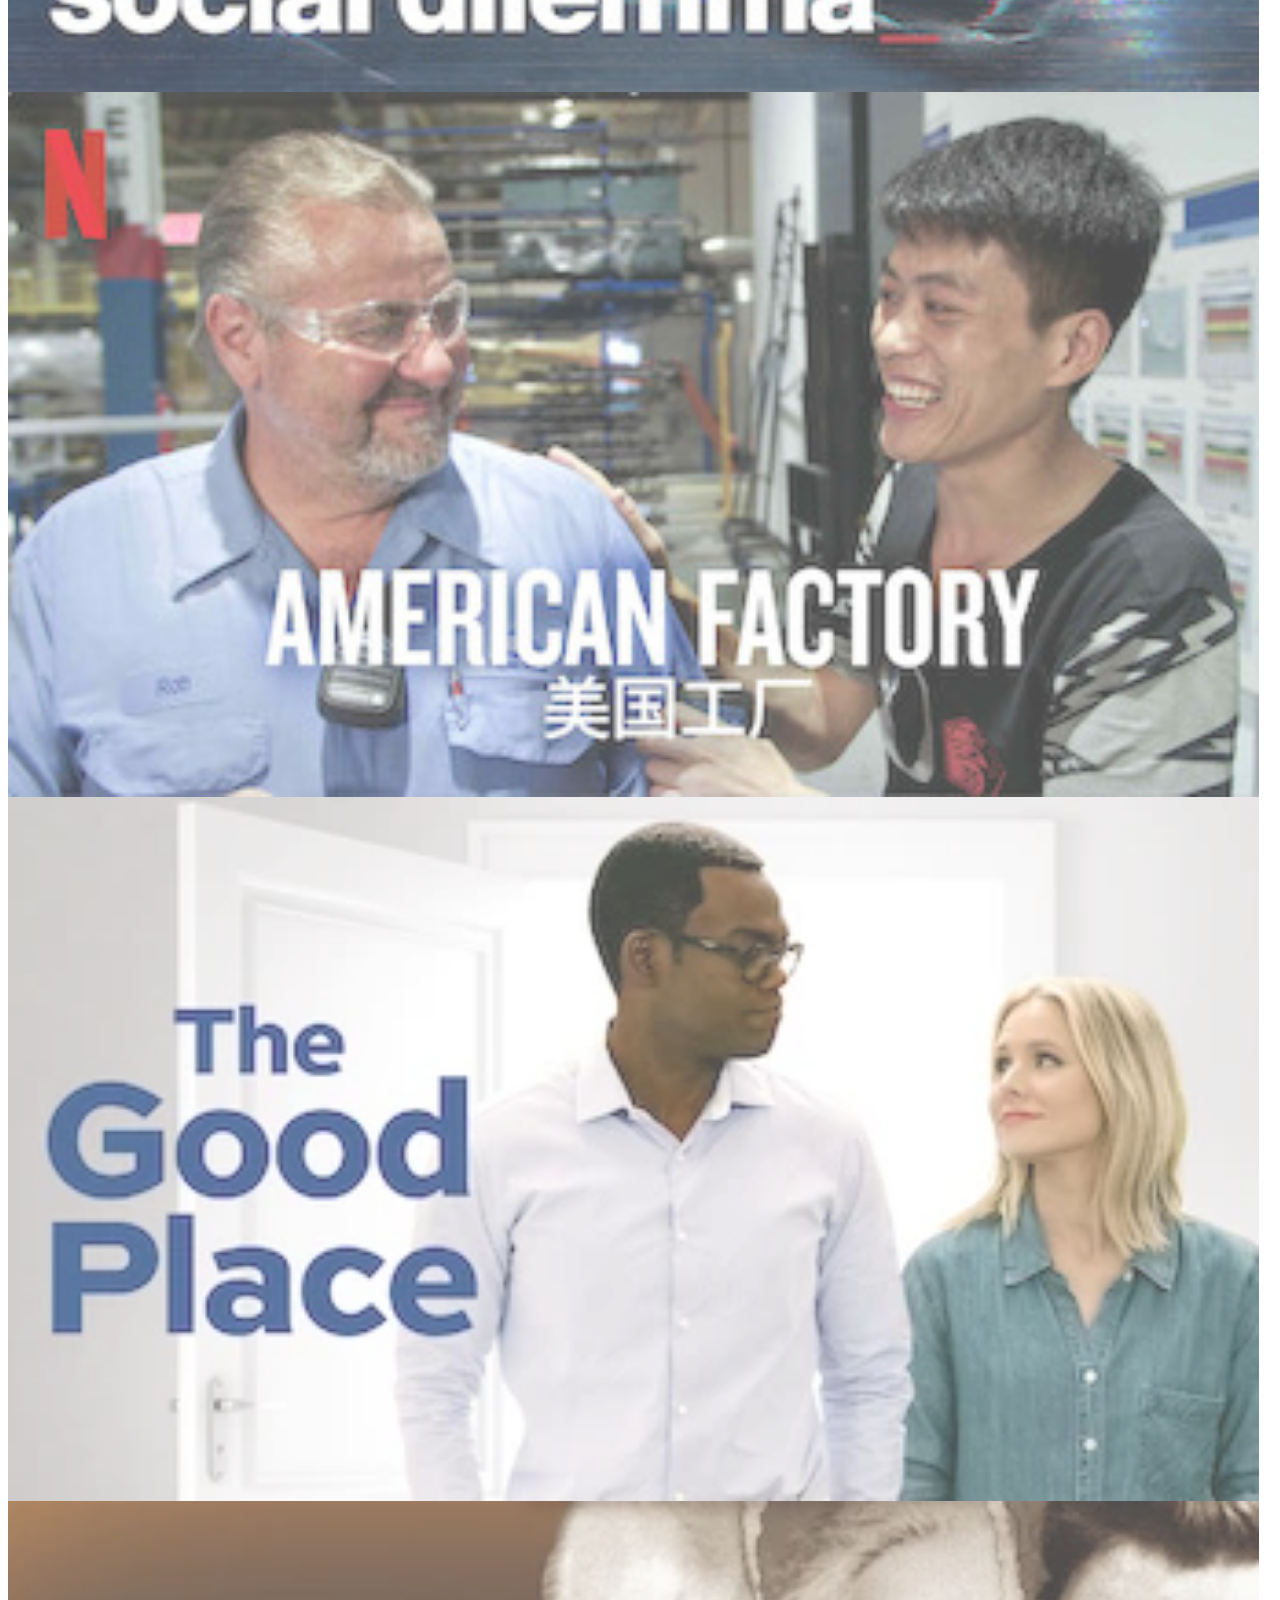
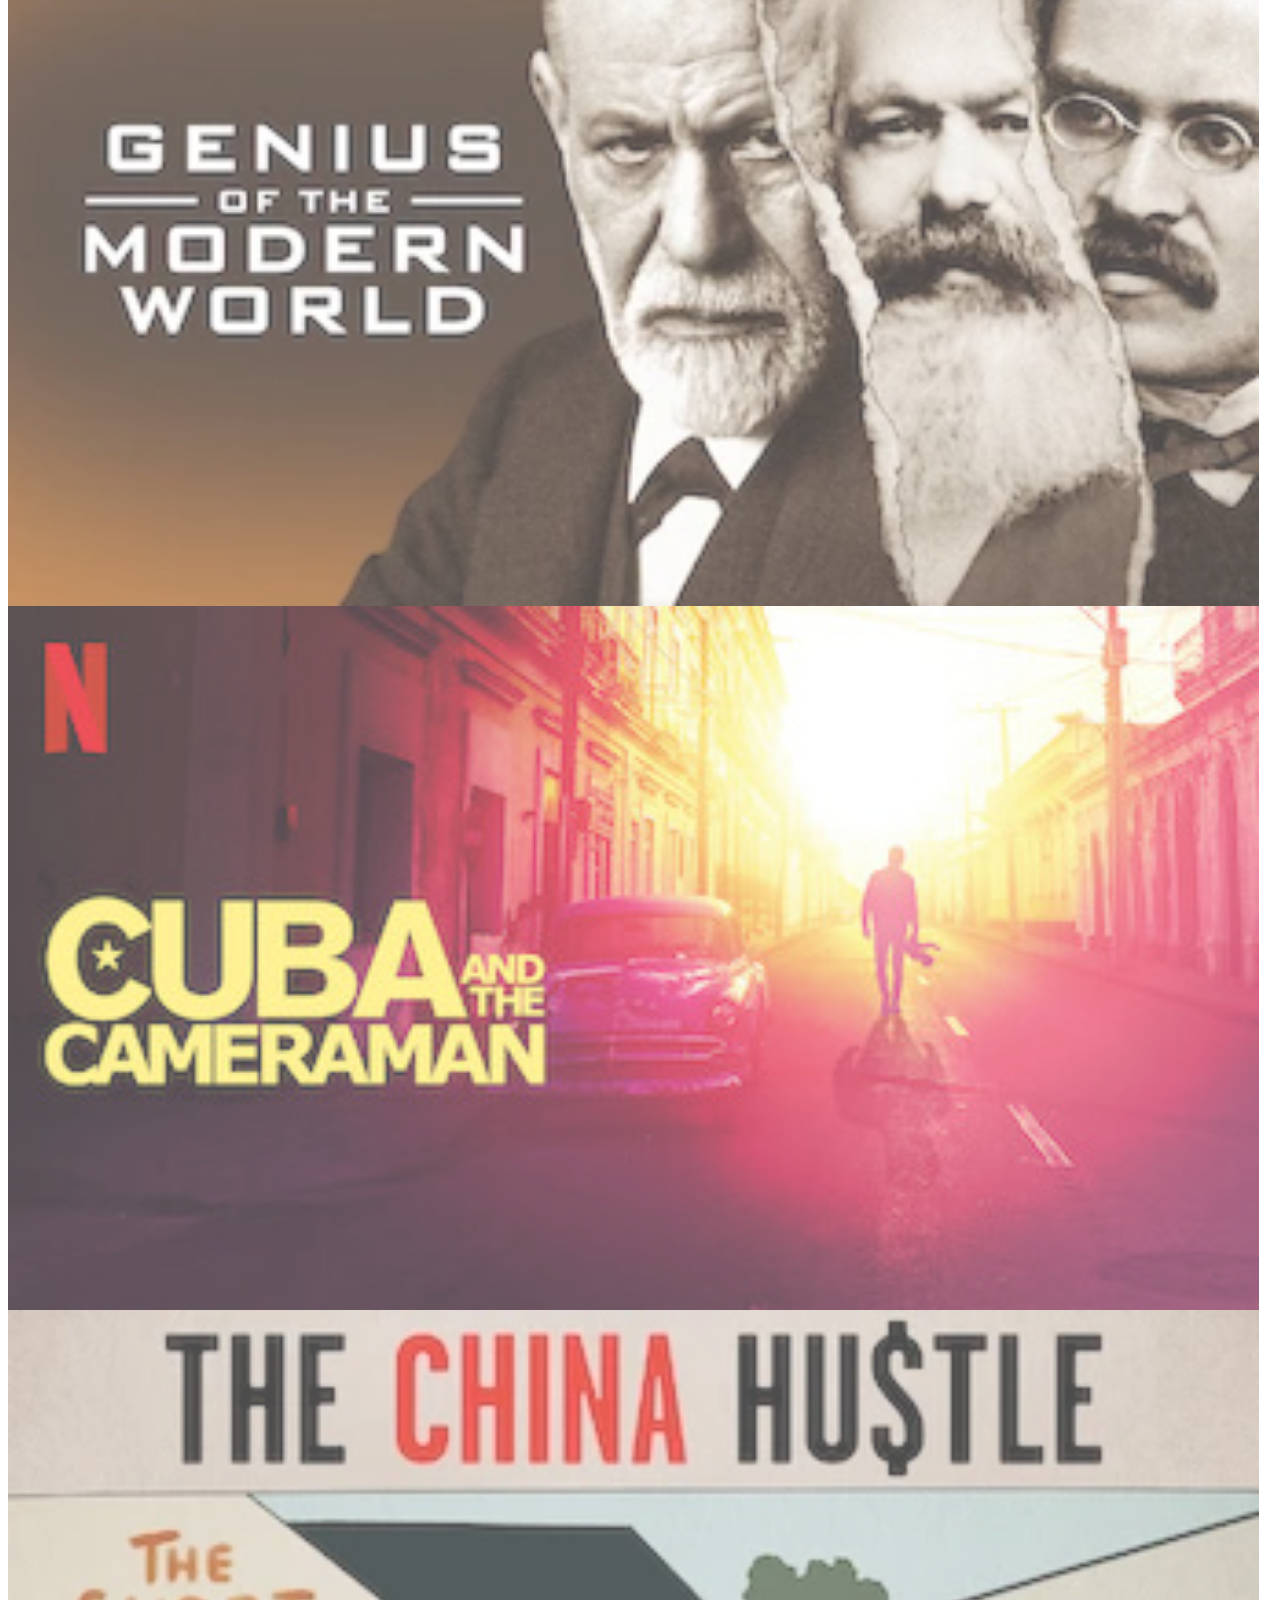
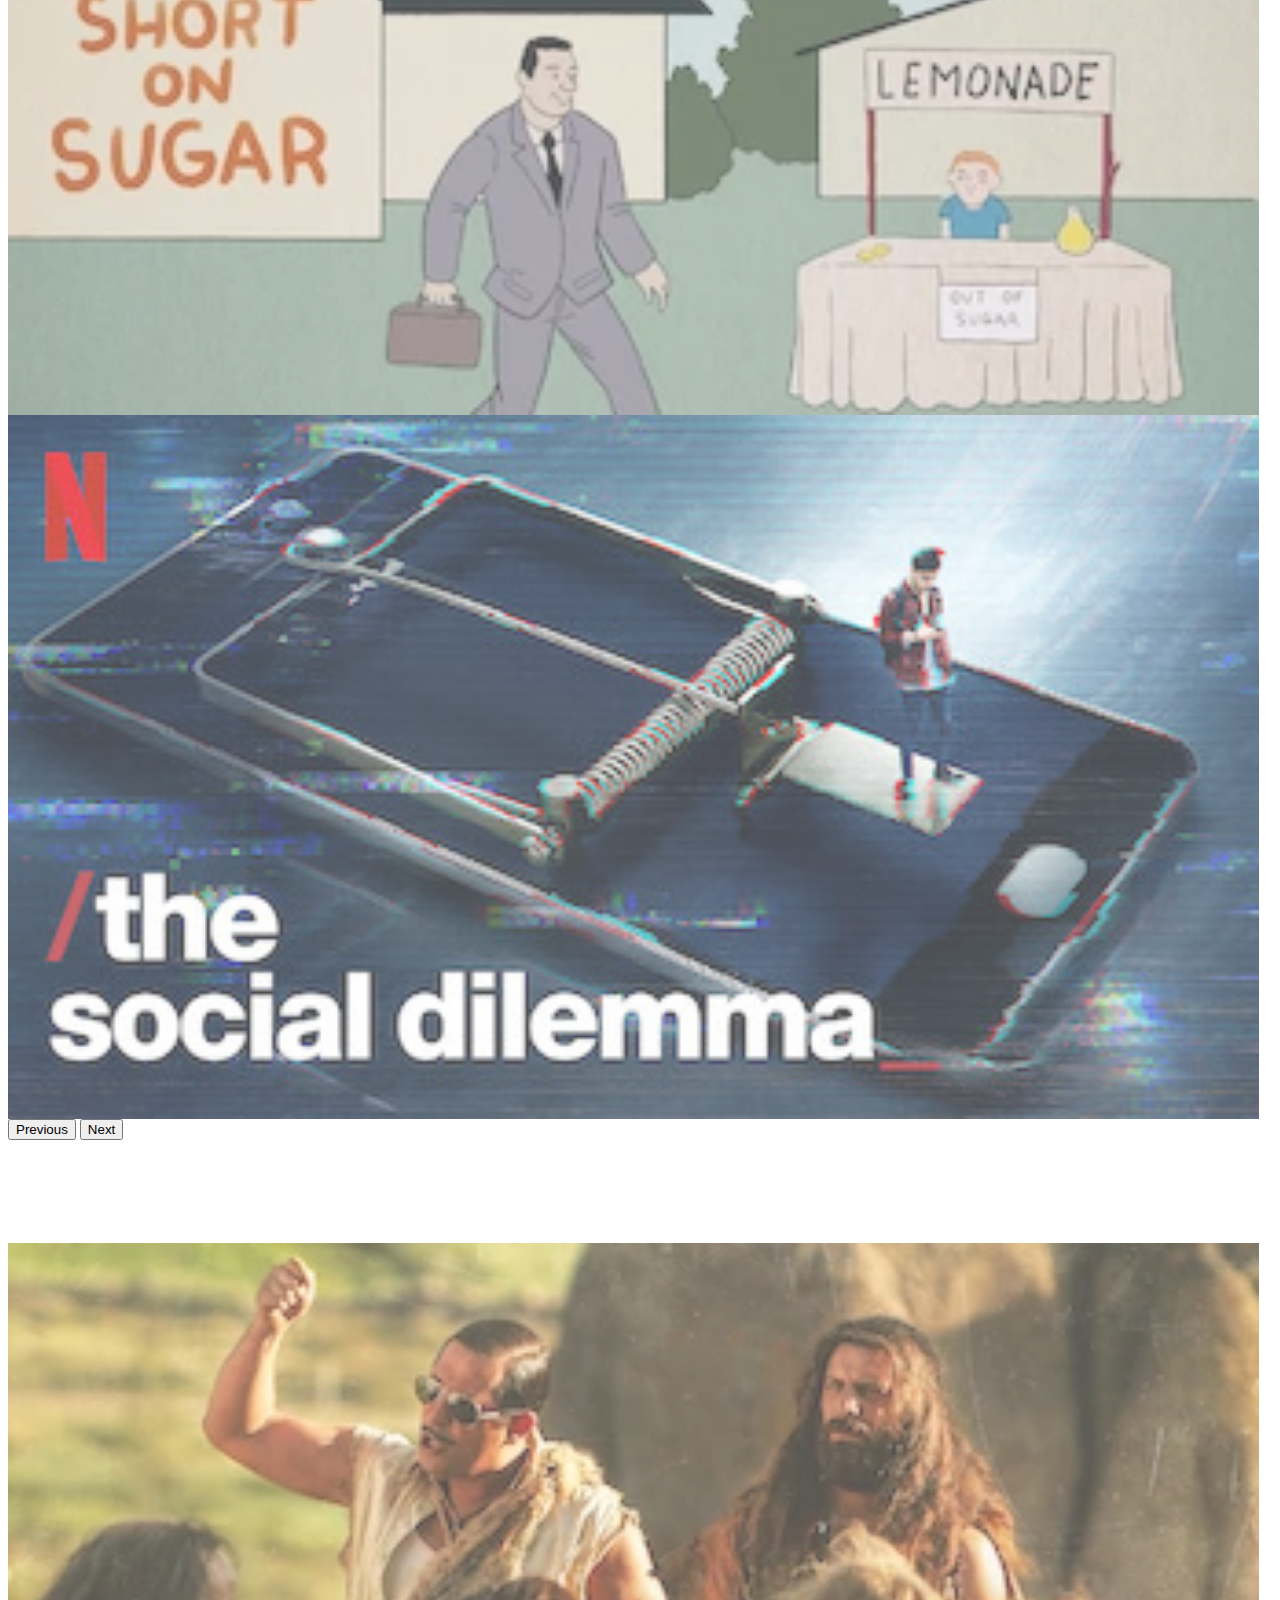
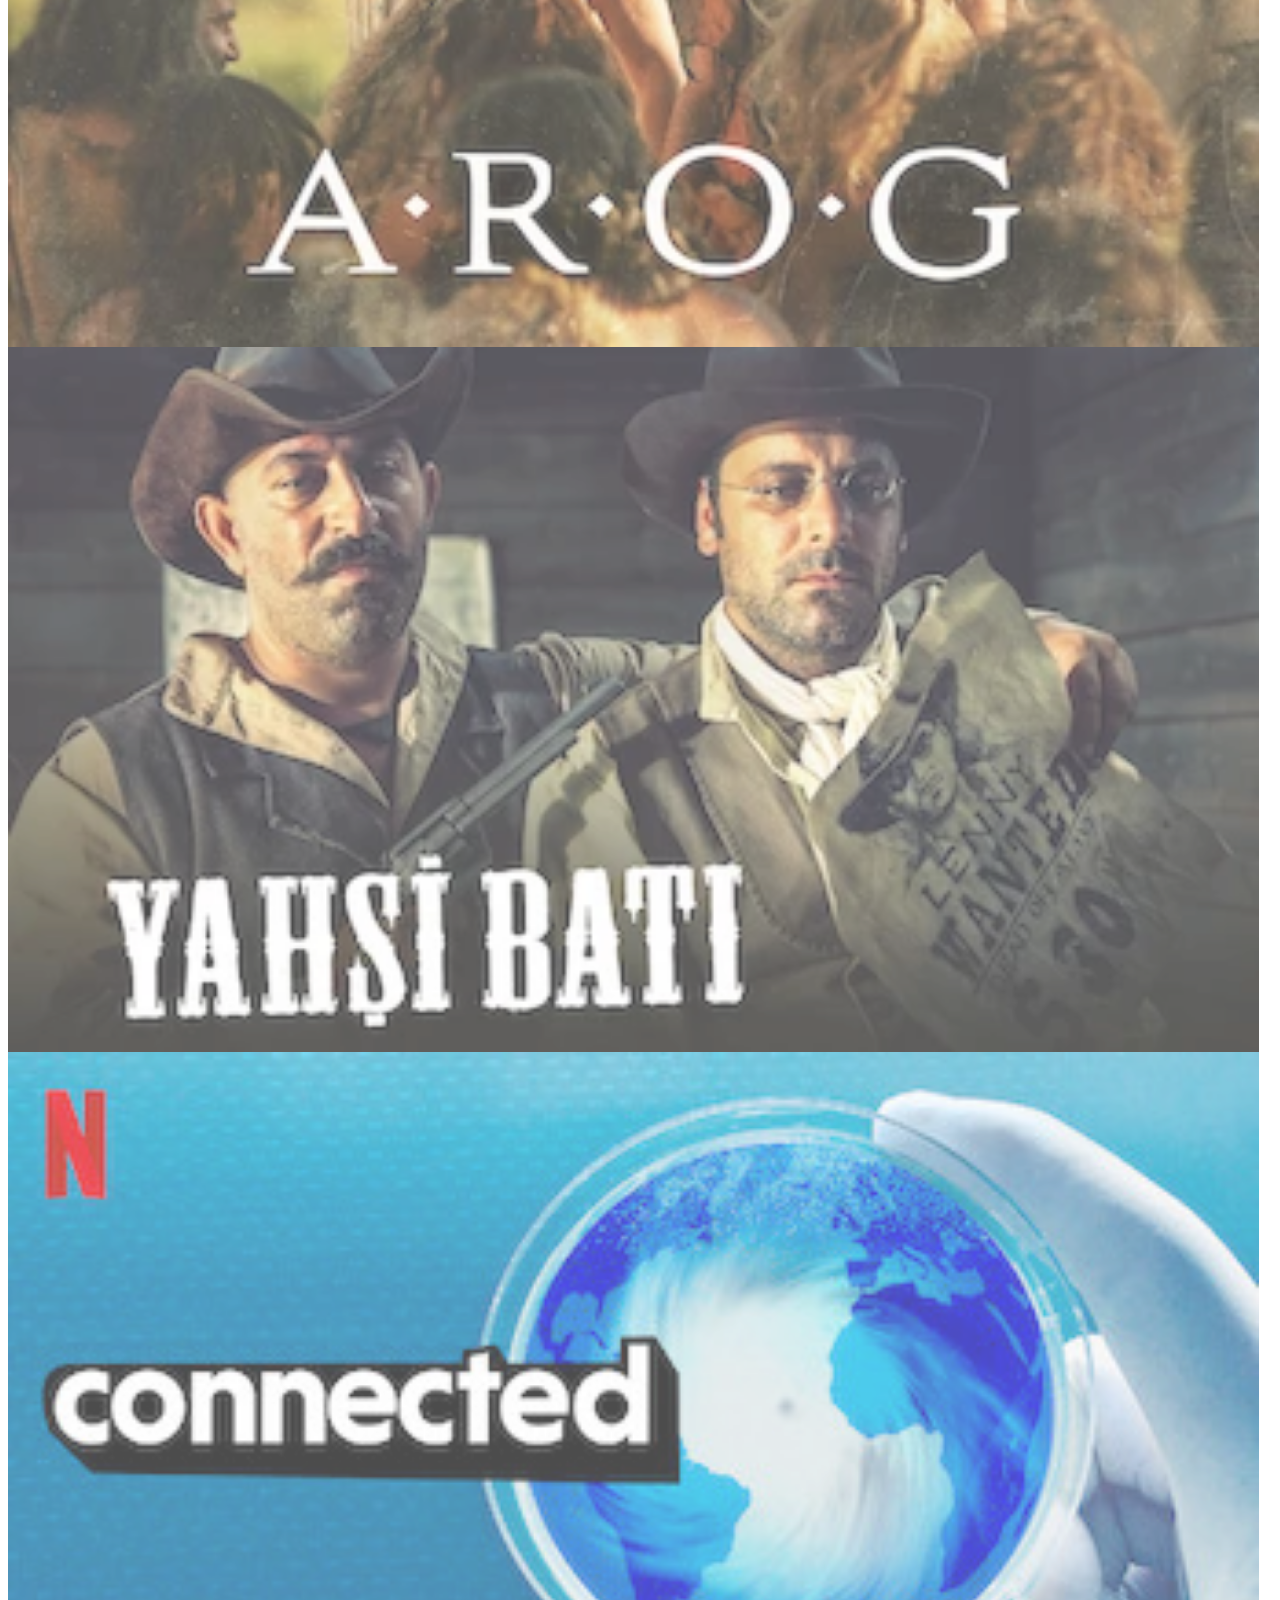
==== commit 7d2d6f56: "New Episodes" ====
--- a/index.html
+++ b/index.html
@@ -13,174 +13,161 @@
   </head>
   <body>
     <!--Beginning of Navbar-->
-    <section id="navSection">
-      <nav class="navbar navbar-expand-xl navbar-dark navbar-bg" id="navbar">
-        <img id="logo" src="assets/netflix_logo.png">
-        <button class="navbar-toggler" type="button" data-bs-toggle="collapse" data-bs-target="#collapsedContent" aria-controls="navbarSupportedContent" aria-expanded="false" aria-label="Toggle navigation">
-          <span class="navbar-toggler-icon"></span>
-        </button>
-        <div class="collapse navbar-collapse justify-content-between" id="collapsedContent">
-          <div>
-            <ul class="navbar-nav px-5">
-              <li class="nav-item">
-                <a class="nav-link" href="#">Home</a>
-              </li>
-              <li class="nav-item active">
-                <a class="nav-link" href="#">TV Shows</a>
-              </li>
-              <li class="nav-item">
-                <a class="nav-link" href="#">Movies</a>
-              </li>
-              <li class="nav-item">
-                <a class="nav-link" href="#">Recently Added</a>
-              </li>
-              <li class="nav-item">
-                <a class="nav-link" href="#">My List</a>
-              </li>
+    <nav class="navbar navbar-expand-xl navbar-dark navbar-bg" id="navbar">
+      <img id="logo" src="assets/netflix_logo.png">
+      <div class="collapse navbar-collapse justify-content-between">
+        <div>
+          <ul class="navbar-nav px-5">
+            <li class="nav-item">
+              <a class="nav-link" href="#">Home</a>
+            </li>
+            <li class="nav-item active">
+              <a class="nav-link" href="#">TV Shows</a>
+            </li>
+            <li class="nav-item">
+              <a class="nav-link" href="#">Movies</a>
+            </li>
+            <li class="nav-item">
+              <a class="nav-link" href="#">Recently Added</a>
+            </li>
+            <li class="nav-item">
+              <a class="nav-link" href="#">My List</a>
+            </li>
+          </ul>
+        </div>
+        <div class="searchbox">
+          <form class="d-flex justify-content-center">
+            <input class="form-control dark-search" type="search" placeholder="" aria-label="Search">
+            <button class="d-flex align-items-center btn btn-outline-success dark-search" type="submit"><i class="fas fa-search"></i></button>
+            <a class="d-flex align-items-center nav-link px-3" href="#">KIDS</a>
+            <i class="d-flex btn btn-outline-success far fa-bell dark-search"></i>
+          </form>
+        </div>
+        <div class="dropdown">
+            <a class="btn btn-secondary dropdown-toggle" href="#" role="button" id="dropdownMenuLink" data-bs-toggle="dropdown" aria-expanded="false">
+              <img src="https://ih0.redbubble.net/image.618427277.3222/flat,1000x1000,075,f.u2.jpg"></a>
+            </a>        
+            <ul class="dropdown-menu" aria-labelledby="dropdownMenuLink">
+              <li><a class="dropdown-item" href="netflix-profile.html">Vardan</a></li>
+              <li><a class="dropdown-item" href="netflix-profile.html">Samuel</a></li>
+              <li><a class="dropdown-item" href="netflix-profile.html">Viljams</a></li>
+              <li><a class="dropdown-item" href="netflix-profile.html">Sarah</a></li>
             </ul>
-          </div>
-          <div class="d-flex">
-            <div class="btn-group dropstart dropdown-search px-2">
-              <button type="button" class="btn btn-secondary dropdown-toggle dropdown-search" data-bs-toggle="dropdown" aria-expanded="false">
-                <i class="fas fa-search"></i>
-              </button>
-              <ul class="dropdown-menu">
-                <div class="searchbox">
-                  <form class="d-flex dropdown-search">
-                    <input class="form-control bg-dark dark-search" id="hideable" type="search" placeholder="" aria-label="Search">
-                    <!--in functioning site submit button goes here-->
-                  </form>
-                </div>
-              </ul>
-            </div>
-            <div class="alertbellbox d-flex">
-              <a class="nav-link px-4" href="#">KIDS</a>
-              <i class="btn btn-outline-success far fa-bell dark-search px-4"></i>
-            </div>
-            <div class="dropdown">
-                <a class="btn btn-secondary dropdown-toggle " href="#" role="button" id="dropdownMenuLink" data-bs-toggle="dropdown" aria-expanded="false">
-                  <img src="https://ih0.redbubble.net/image.618427277.3222/flat,1000x1000,075,f.u2.jpg"></a>
-                </a>        
-                <ul class="dropdown-menu" id="profile-dropdown" aria-labelledby="dropdownMenuLink">
-                  <li><a class="dropdown-item" href="netflix-profile.html">Vardan</a></li>
-                  <li><a class="dropdown-item" href="netflix-profile.html">Samuel</a></li>
-                  <li><a class="dropdown-item" href="netflix-profile.html">Viljams</a></li>
-                  <li><a class="dropdown-item" href="netflix-profile.html">Sarah</a></li>
-                </ul>
-            </div> 
-          </div>
-      </nav>
-    </section>
-    <!-- end of navbar/beginning of carousels     -->
-    <section id="genredetails">
-      <div class="container-fluid">
-        <div class="row">
-          <div class="col d-flex justify-content-between">
-            <div class="d-flex">
-              <div class="p-2 bg-black text-white d-inline">
-                <h3>TV Shows</h3> 
-              </div>
-              <div class="p-2 bg-black text-white d-inline">
-                <button class="btn btn-outline-light dropdown-toggle genre-button">Genre</button>
+        </div>             
+    </nav>
+<!-- end of navbar/beginning of carousels     -->
+        <section id="genredetails">
+          <div class="container-fluid">
+            <div class="row">
+              <div class="col d-flex justify-content-between">
+                <div class="d-flex">
+                  <div class="p-2 bg-black text-white d-inline">
+                    <h3>TV Shows</h3> 
+                  </div>
+                  <div class="p-2 bg-black text-white d-inline">
+                    <button class="btn btn-outline-light dropdown-toggle genre-button">Genre</button>
+                  </div>
+                </div>
+                <div class="menuitems py-2 bg-black text-white d-inline">
+                  <button class="btn btn-outline-secondary bg-black text-white"><i class="fas fa-align-left"></i></button>
+                  <button class="btn btn-outline-secondary  bg-black text-white">
+                    <i class="fas fa-border-all"></i>
+                  </button>
+                </div>
               </div>
             </div>
-            <div class="menuitems py-2 bg-black text-white d-inline">
-              <button class="btn btn-outline-secondary bg-black text-white"><i class="fas fa-align-left"></i></button>
-              <button class="btn btn-outline-secondary  bg-black text-white">
-                <i class="fas fa-border-all"></i>
-              </button>
-            </div>
-          </div>
-        </div>
-      </div>
-    </section>
-    <section id="sectionOne" class="m-2">
-      <div id="trendingnow" class="mt-5">
-        <h3>Trending Now</h3>
-      </div>
-      <div class="cointainer bg-black">
-        <div class="row">
-          <div id="carouselExampleControlsOne" class="carousel slide" data-bs-ride="carousel">
-            <div class="carousel-inner">
-              <div class="carousel-item active">
-                <div class="row d-flex">
-                  <div class="col-md-2">
-                    <img class="movies" src="/assets/media/media1.jpg" alt="media1" >
-                  </div>
-                  <div class="col-md-2">
-                    <img class="movies"src="/assets/media/media2.webp" alt="media2">
-                  </div>
-                  <div class="col-md-2">
-                    <img class="movies"src="/assets/media/media3.webp" alt="media3">
-                  </div>
-                  <div class="col-md-2">
-                    <img class="movies"src="/assets/media/media4.jpg" alt="media4">
-                  </div>
-                  <div class="col-md-2">
-                    <img class="movies"src="/assets/media/media5.webp" alt="media5">
-                  </div>
-                  <div class="col-md-2">
-                    <img class="movies"src="/assets/media/media6.jpg" alt="media6">
-                  </div>
-                </div>
-              </div>
-              <div class="carousel-item"> 
-                <div class="row d-flex">
-                  <div class="col-md-2">
-                    <img class="movies" src="/assets/media/media1.jpg" alt="media1" >
-                  </div>
-                  <div class="col-md-2">
-                    <img class="movies"src="/assets/media/media2.webp" alt="media2">
-                  </div>
-                  <div class="col-md-2">
-                    <img class="movies"src="/assets/media/media3.webp" alt="media3">
-                  </div>
-                  <div class="col-md-2">
-                    <img class="movies"src="/assets/media/media4.jpg" alt="media4">
-                  </div>
-                  <div class="col-md-2">
-                    <img class="movies"src="/assets/media/media5.webp" alt="media5">
-                  </div>
-                  <div class="col-md-2">
-                    <img class="movies"src="/assets/media/media6.jpg" alt="media6">
-                  </div>
-                </div>
-              </div>
-              <div class="carousel-item"> 
-                <div class="row d-flex">
-                  <div class="col-md-2">
-                    <img class="movies" src="/assets/media/media1.jpg" alt="media1" >
-                  </div>
-                  <div class="col-md-2">
-                    <img class="movies"src="/assets/media/media2.webp" alt="media2">
-                  </div>
-                  <div class="col-md-2">
-                    <img class="movies"src="/assets/media/media3.webp" alt="media3">
-                  </div>
-                  <div class="col-md-2">
-                    <img class="movies"src="/assets/media/media4.jpg" alt="media4">
-                  </div>
-                  <div class="col-md-2">
-                    <img class="movies"src="/assets/media/media5.webp" alt="media5">
-                  </div>
-                  <div class="col-md-2">
-                    <img class="movies"src="/assets/media/media6.jpg" alt="media6">
-                  </div>
-                </div>
+          </div>
+        </section>
+        <section id="sectionOne" class="m-2">
+          <div id="trendingnow" class="mt-5">
+            <h3>Trending Now</h3>
+          </div>
+          <div class="cointainer bg-black">
+            <div class="row">
+              <div id="carouselExampleControlsOne" class="carousel slide" data-bs-ride="carousel">
+                <div class="carousel-inner">
+                  <div class="carousel-item active">
+                    <div class="row d-flex">
+                      <div class="col-md-2">
+                        <img class="movies" src="/assets/media/media1.jpg" alt="media1" >
+                      </div>
+                      <div class="col-md-2">
+                        <img class="movies"src="/assets/media/media2.webp" alt="media2">
+                        <span class="badge" >New Episodes</span>
+                      </div>
+                      <div class="col-md-2">
+                        <img class="movies"src="/assets/media/media3.webp" alt="media3">
+                      </div>
+                      <div class="col-md-2">
+                        <img class="movies"src="/assets/media/media4.jpg" alt="media4">
+                      </div>
+                      <div class="col-md-2">
+                        <img class="movies"src="/assets/media/media5.webp" alt="media5">
+                        <span class="badge" >New Episodes</span>
+                      </div>
+                      <div class="col-md-2">
+                        <img class="movies"src="/assets/media/media6.jpg" alt="media6">
+                      </div>
+                    </div>
+                  </div>
+                  <div class="carousel-item"> 
+                    <div class="row d-flex">
+                      <div class="col-md-2">
+                        <img class="movies" src="/assets/media/media1.jpg" alt="media1" >
+                      </div>
+                      <div class="col-md-2">
+                        <img class="movies"src="/assets/media/media2.webp" alt="media2">
+                      </div>
+                      <div class="col-md-2">
+                        <img class="movies"src="/assets/media/media3.webp" alt="media3">
+                      </div>
+                      <div class="col-md-2">
+                        <img class="movies"src="/assets/media/media4.jpg" alt="media4">
+                      </div>
+                      <div class="col-md-2">
+                        <img class="movies"src="/assets/media/media5.webp" alt="media5">
+                      </div>
+                      <div class="col-md-2">
+                        <img class="movies"src="/assets/media/media6.jpg" alt="media6">
+                      </div>
+                    </div>
+                  </div>
+                  <div class="carousel-item"> 
+                    <div class="row d-flex">
+                      <div class="col-md-2">
+                        <img class="movies" src="/assets/media/media1.jpg" alt="media1" >
+                      </div>
+                      <div class="col-md-2">
+                        <img class="movies"src="/assets/media/media2.webp" alt="media2">
+                      </div>
+                      <div class="col-md-2">
+                        <img class="movies"src="/assets/media/media3.webp" alt="media3">
+                      </div>
+                      <div class="col-md-2">
+                        <img class="movies"src="/assets/media/media4.jpg" alt="media4">
+                      </div>
+                      <div class="col-md-2">
+                        <img class="movies"src="/assets/media/media5.webp" alt="media5">
+                      </div>
+                      <div class="col-md-2">
+                        <img class="movies"src="/assets/media/media6.jpg" alt="media6">
+                      </div>
+                    </div>
+                  </div>
+                </div>
+                <button class="carousel-control-prev" type="button" data-bs-target="#carouselExampleControlsOne" data-bs-slide="prev">
+                  <span class="carousel-control-prev-icon" aria-hidden="true"></span>
+                  <span class="visually-hidden">Previous</span>
+                </button>
+                <button class="carousel-control-next" type="button" data-bs-target="#carouselExampleControlsOne" data-bs-slide="next">
+                  <span class="carousel-control-next-icon" aria-hidden="true"></span>
+                  <span class="visually-hidden">Next</span>
+                </button>
               </div>
             </div>
-            <button class="carousel-control-prev" type="button" data-bs-target="#carouselExampleControlsOne" data-bs-slide="prev">
-              <span class="carousel-control-prev-icon" aria-hidden="true"></span>
-              <span class="visually-hidden">Previous</span>
-            </button>
-            <button class="carousel-control-next" type="button" data-bs-target="#carouselExampleControlsOne" data-bs-slide="next">
-              <span class="carousel-control-next-icon" aria-hidden="true"></span>
-              <span class="visually-hidden">Next</span>
-            </button>
-          </div>
-        </div>
-      </div>
-    </section> 
+          </div>
+        </section> 
+        <!-- end of carousel One-->
 
         <section id="sectionTwo" class="m-2">
           <div id="watchitagain" class="mt-5">
--- a/css/styles.css
+++ b/css/styles.css
@@ -1,86 +1,9 @@
-
-.profile-body{
-    box-sizing: border-box;
-    background-color: rgb(24, 23, 23);
-    font-family: Arial, Helvetica, sans-serif;
-}
-#header{
-    color: #fff;
-    text-align: center;
-}
-#language, .maturity{
-    color: #fff;
-    font-size: large;
-}
-
-
-.message{
-    color: #fff;
-    font-size: 15px;
-    padding-left: 10px;
-}
-hr{
-    color: grey;
-}
-
-.btn-edit-language{
-    border: 1px solid white;
-    width: 150px;
-    background-color:  rgb(24, 23, 23);
-    text-align: left;
-}
-.btn-edit{
-    border: 1px solid grey;
-    width: 100px;
-    background-color:  rgb(24, 23, 23);
-    text-align: center;
-}
-.btn-edit:hover{
-background-color: #fff;
-color: black;
-}
-.btn-controls{
-    background-color:  rgb(24, 23, 23);
-    border: 1px solid grey;
-}
-.btn-controls:hover{
-    background-color: #fff;
-    color: black;
-}
-.form-check-input{
-    width: 30px;
-    height: 20px;
-    background-color: rgb(24, 23, 23);
-    border: 1px solid rgb(104, 99, 99);
-}
-.form-check-input:focus, .form-check-input:checked {
-    background-color:rgb(24, 23, 23);
-}
-
-.strive-input{
-    background-color: grey;
-    font-weight: bolder;
-    color: #fff;
-    height: 50px;
-    border: none;
-}
-.language-row{
-    margin-top: 55px;
-}
-.maturity, .maturity-ratings{
-    margin-bottom: 15px;
-}
-
-.maturity-ratings{
-    background-color: grey;
-}
-
 h1, h2, h3 {
-    margin-top: 0;
-    margin-bottom: .5rem;
-    font-weight: 500;
-    line-height: 1.2;
-    color: white;
+margin-top: 0;
+margin-bottom: .5rem;
+font-weight: 500;
+line-height: 1.2;
+color: white;
 }
 
 h3 {
@@ -136,7 +59,6 @@
 
 h3 {
     font-size: 23px
-}
     
 :root {
     --navgray:rgba(255, 255, 255, 0.76);
@@ -147,8 +69,6 @@
     color: #fff;
     line-height: 1.2;
     font-family: 'Helvetica Neue',Helvetica,Arial,sans-serif;
-    padding-left: 50px;
-    padding-right: 50px;
 }  
 
 #logo {
@@ -156,6 +76,9 @@
 }
 
 #navbar {
+    position: fixed;
+    padding-right: 40px; /*This can be edited to match padding on other components*/
+    padding-left: 40px; /*This can be edited to match padding on other components*/
     width: 100%;
     z-index: 1;
 }
@@ -180,8 +103,9 @@
     font-weight: bolder;
 }
 
-.alertbellbox a {
-    color: #fff;
+.searchbox {
+    position: absolute; /*This may need to be changed!*/
+    right: 110px;
 }
 
 .searchbox .nav-link {
@@ -191,6 +115,11 @@
 
 #hideable {
     visibility: hidden;
+    color: #666;
+}
+
+#hideable:hover {
+    visibility: visible;
 }
 
 .dark-search {
@@ -224,18 +153,6 @@
     border: none;
 }
 
-.dropdown-menu {
-    max-height: 37px;
-}
-
-.dropdown-item {
-    background-color: #666;
-}
-
-.dropdown-menu.show {
-    background-color: #666;
-}
-
 footer a{
     color: #6c757d;
     font-size: 0.98rem;
@@ -278,4 +195,15 @@
 
 .btn-service-code:focus {
     box-shadow: none;
+}
+
+.col-md-2 span {
+    position: absolute;
+    z-index: 1;
+    border-radius: 0px;
+    background-color: rgb(177, 12, 12);
+    font-weight: 200;
+    margin-left: 26px;
+    margin-top: 100px;
+
 }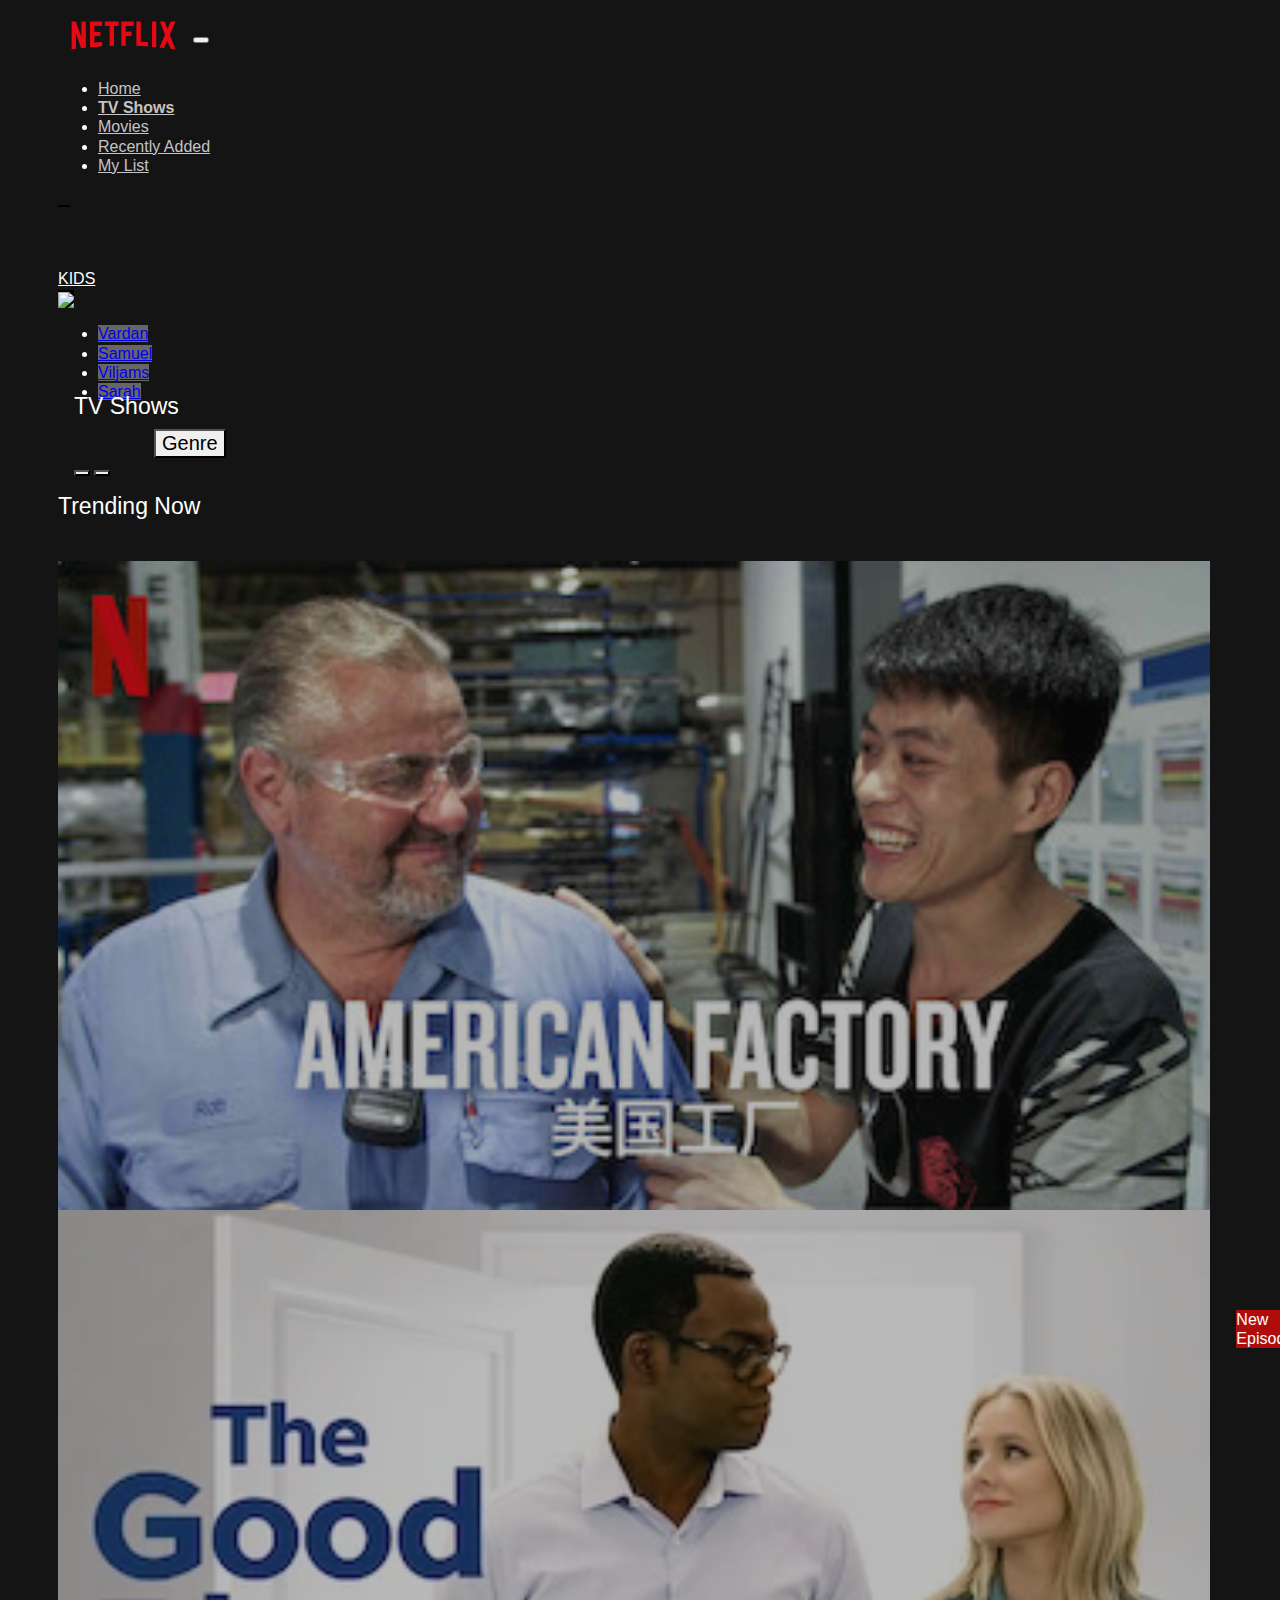
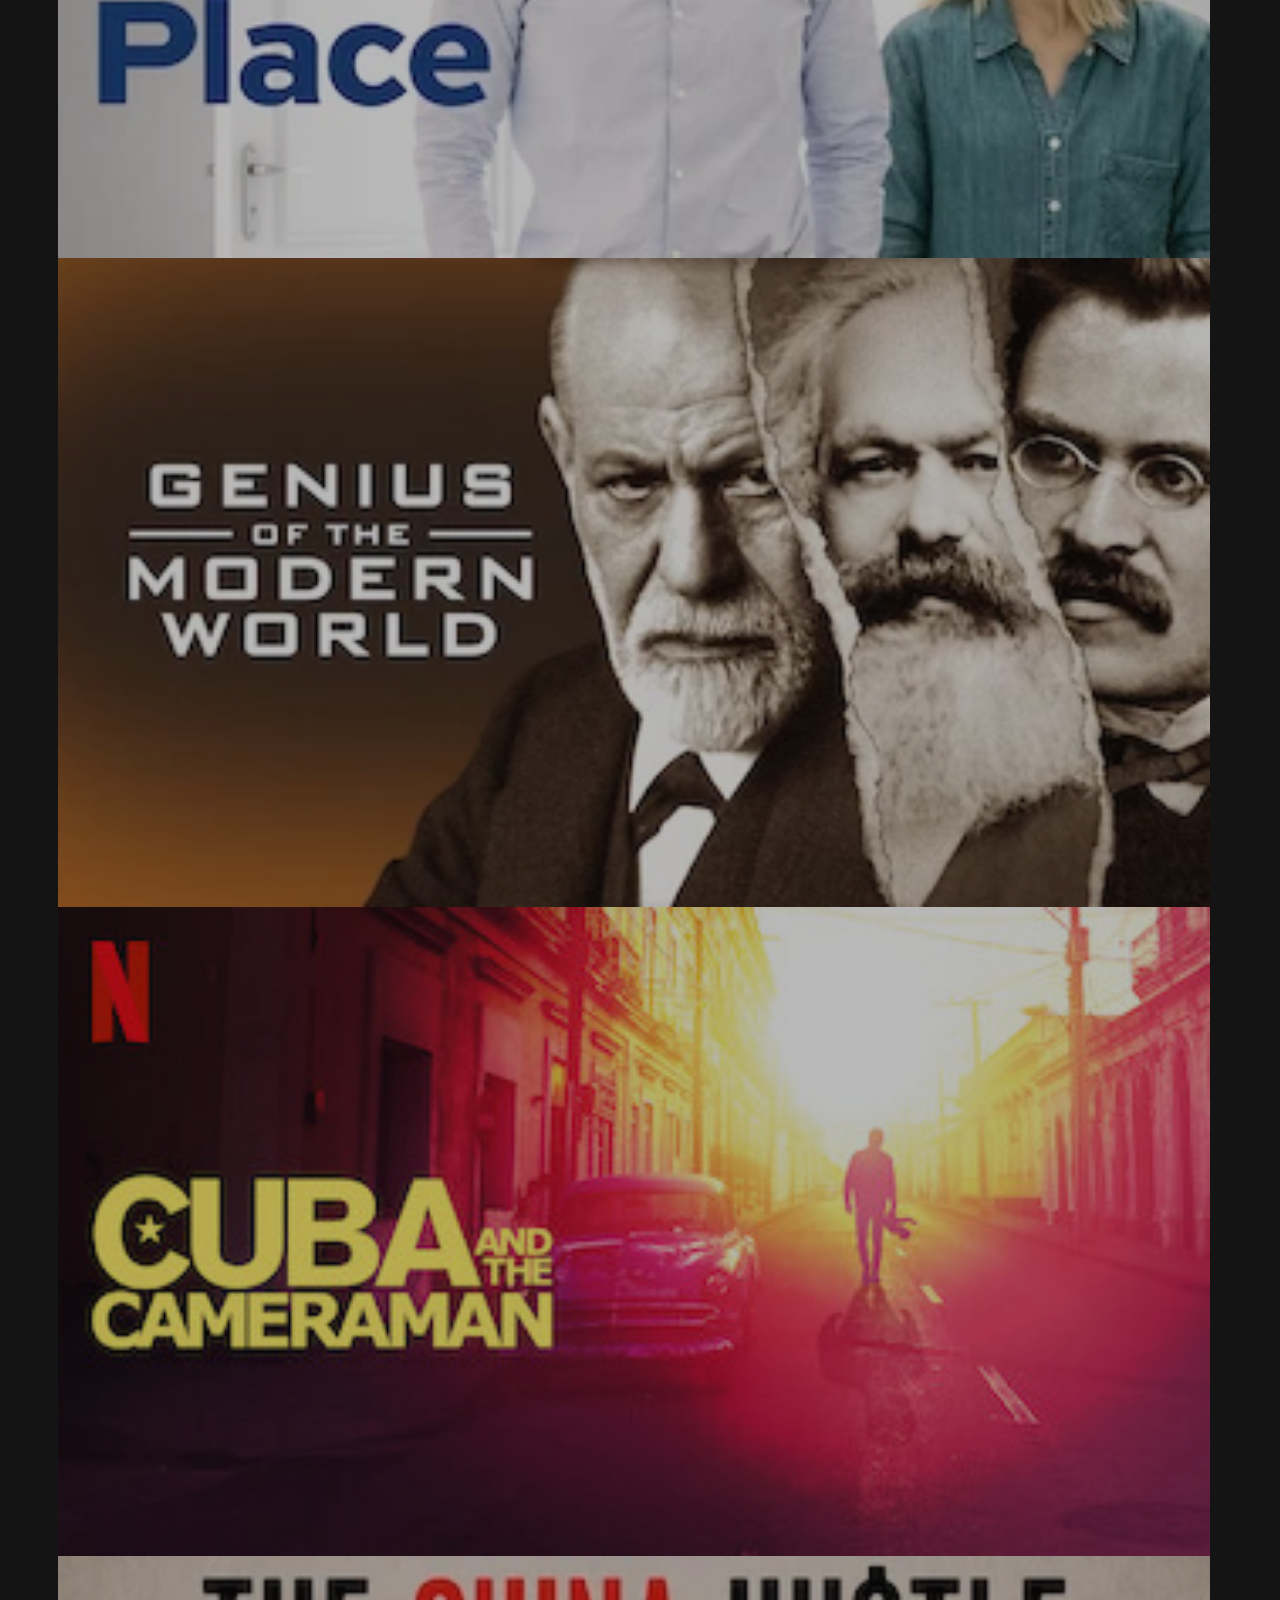
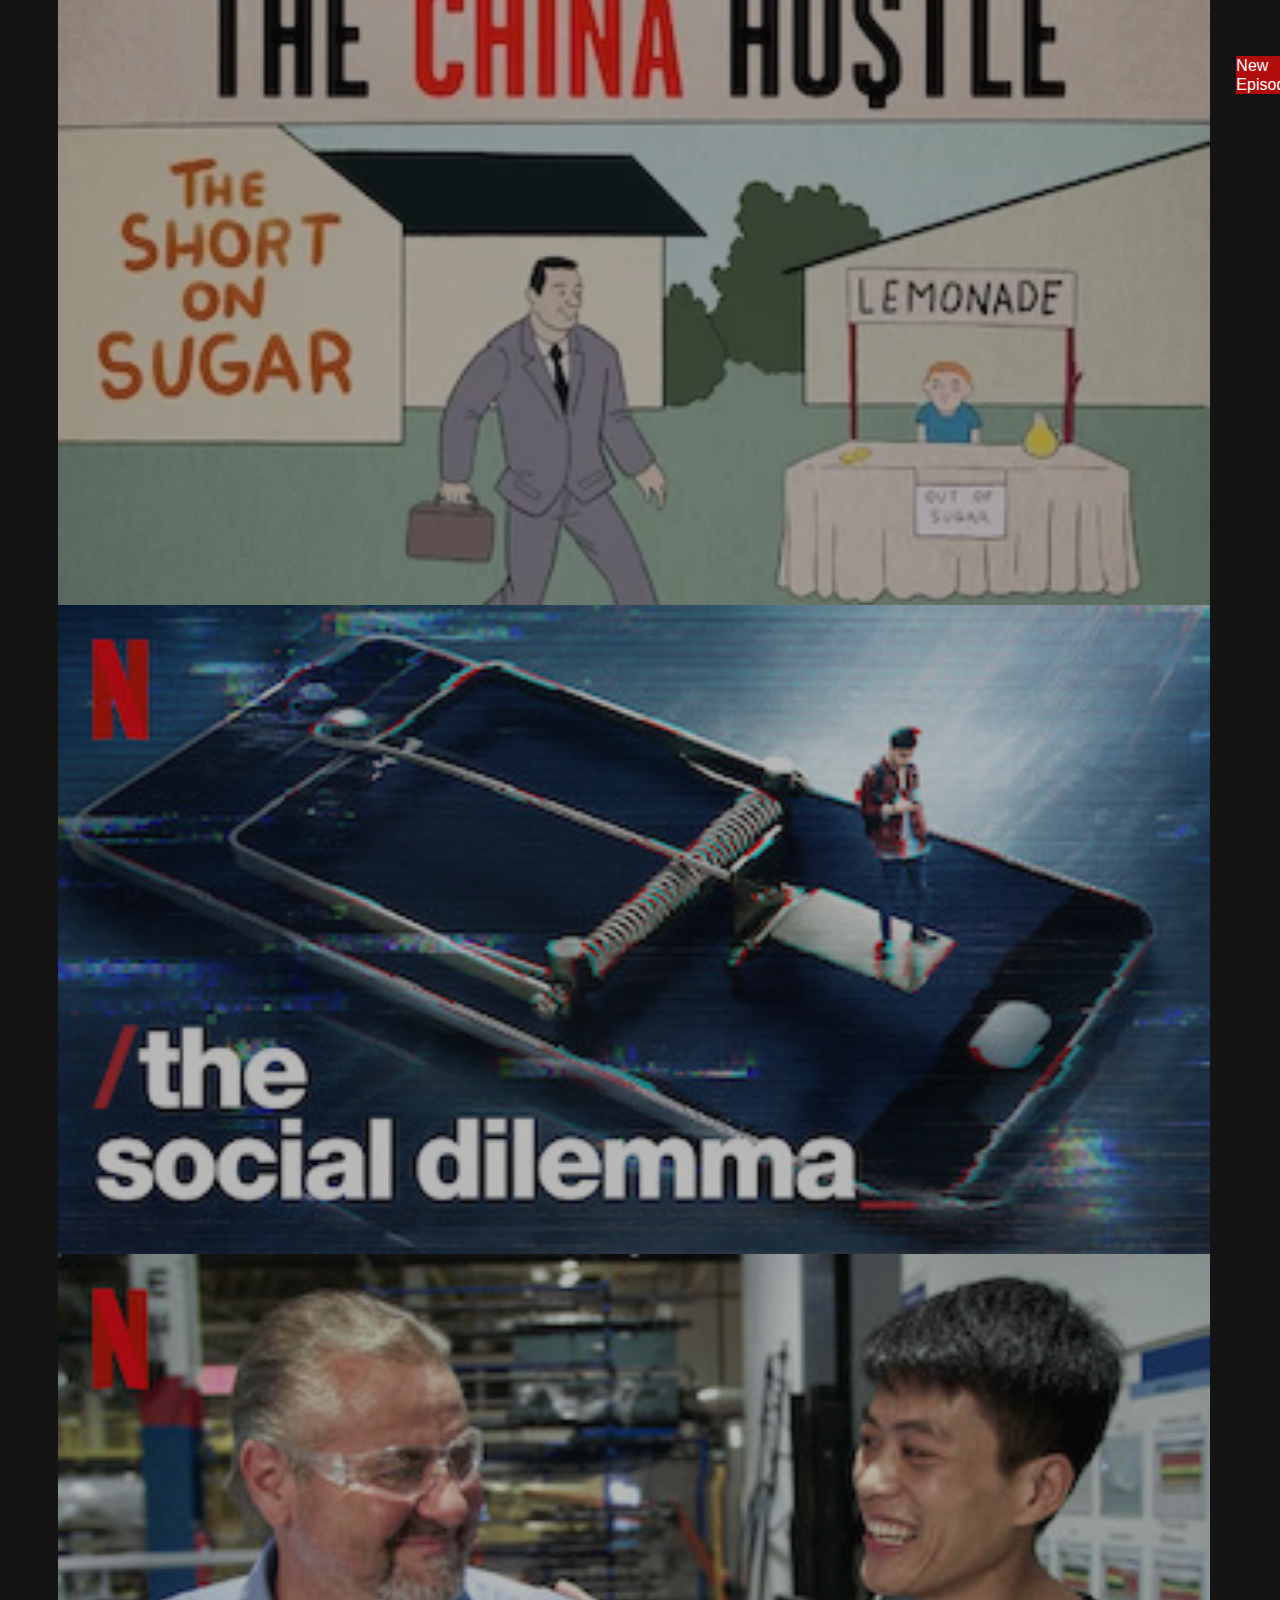
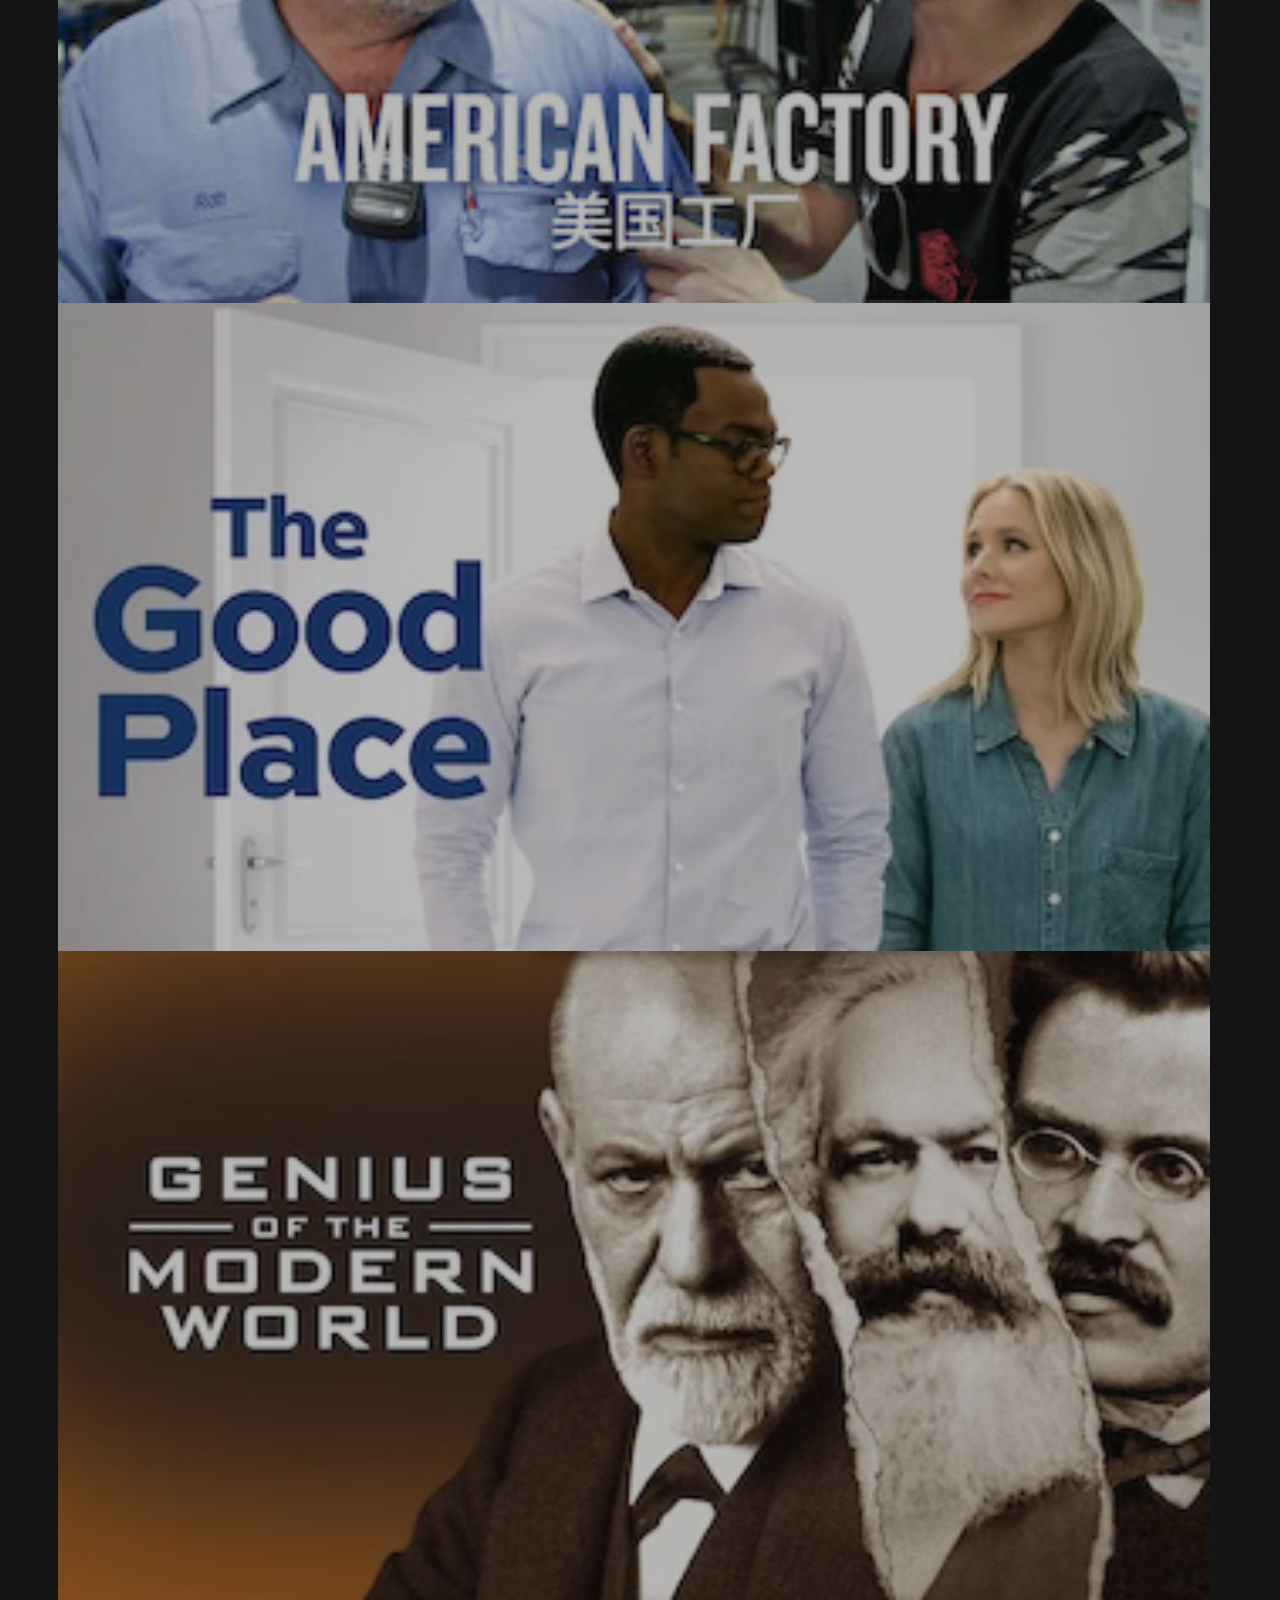
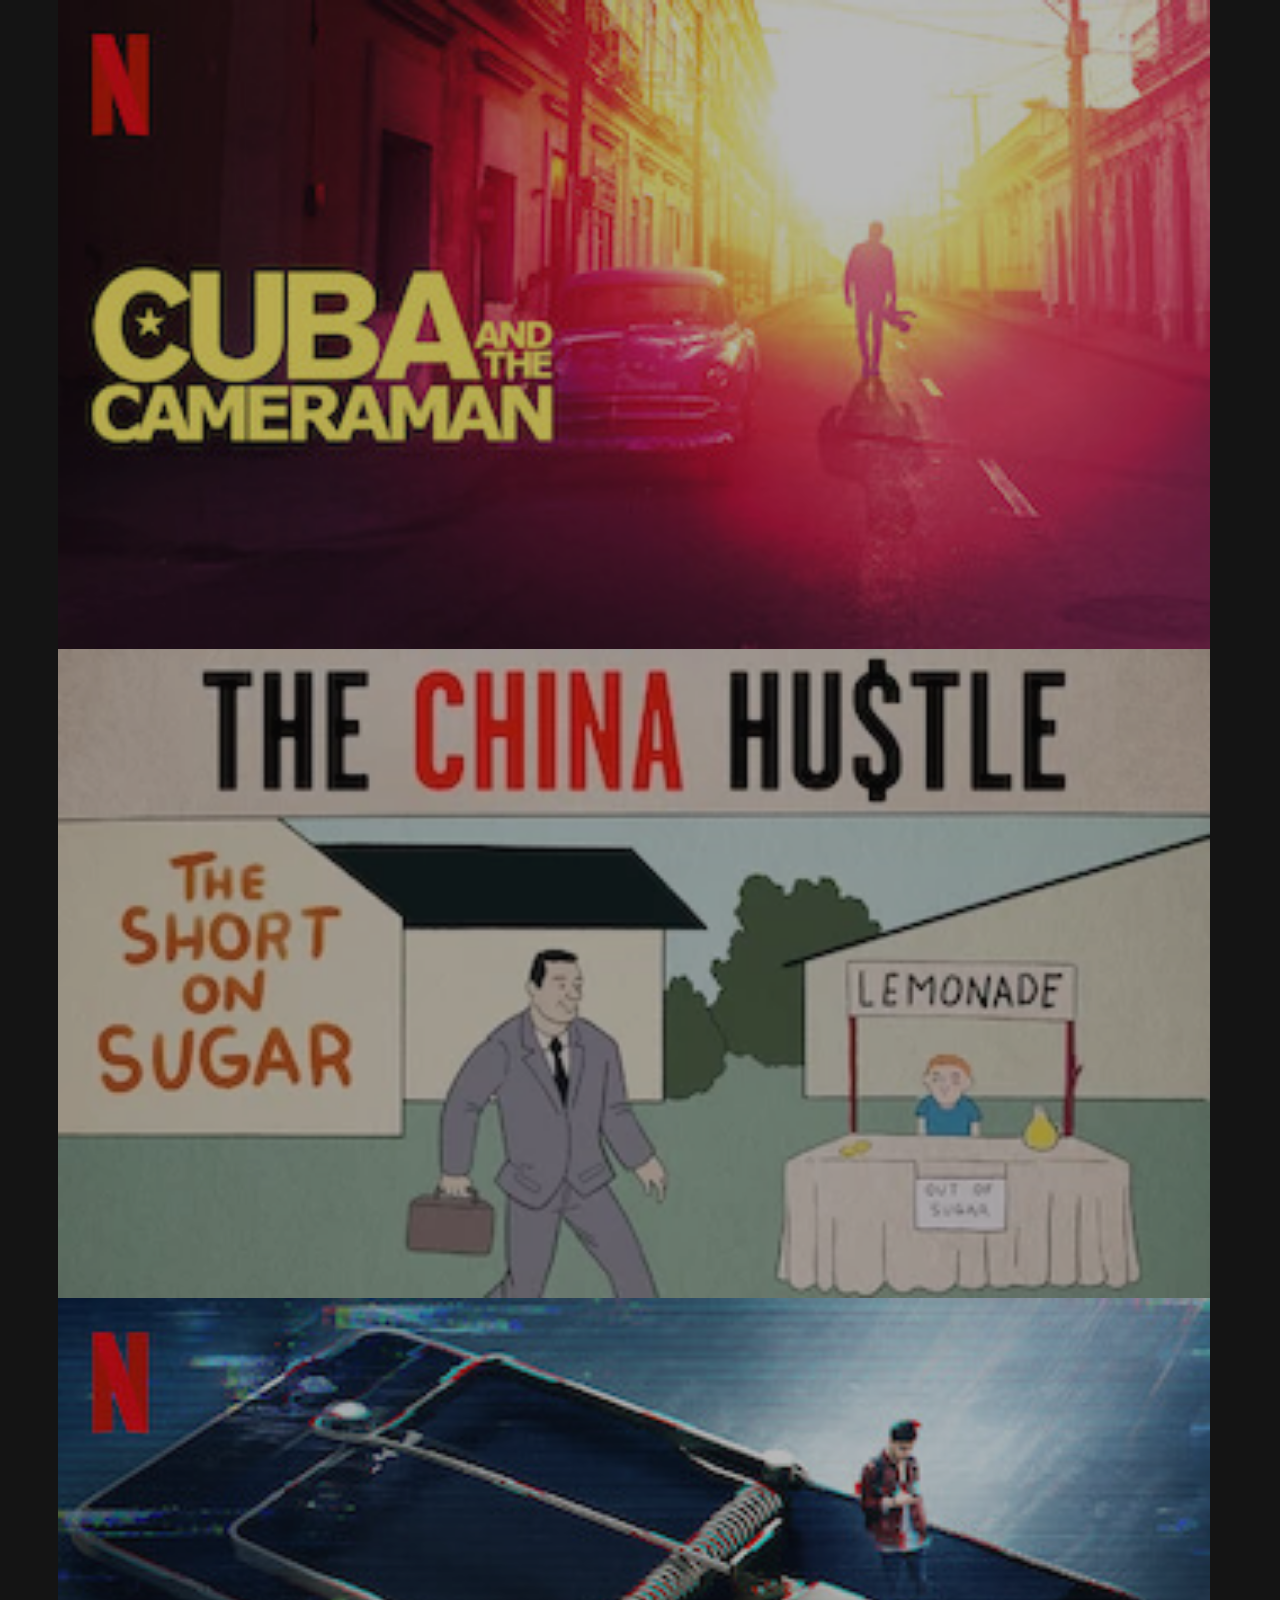
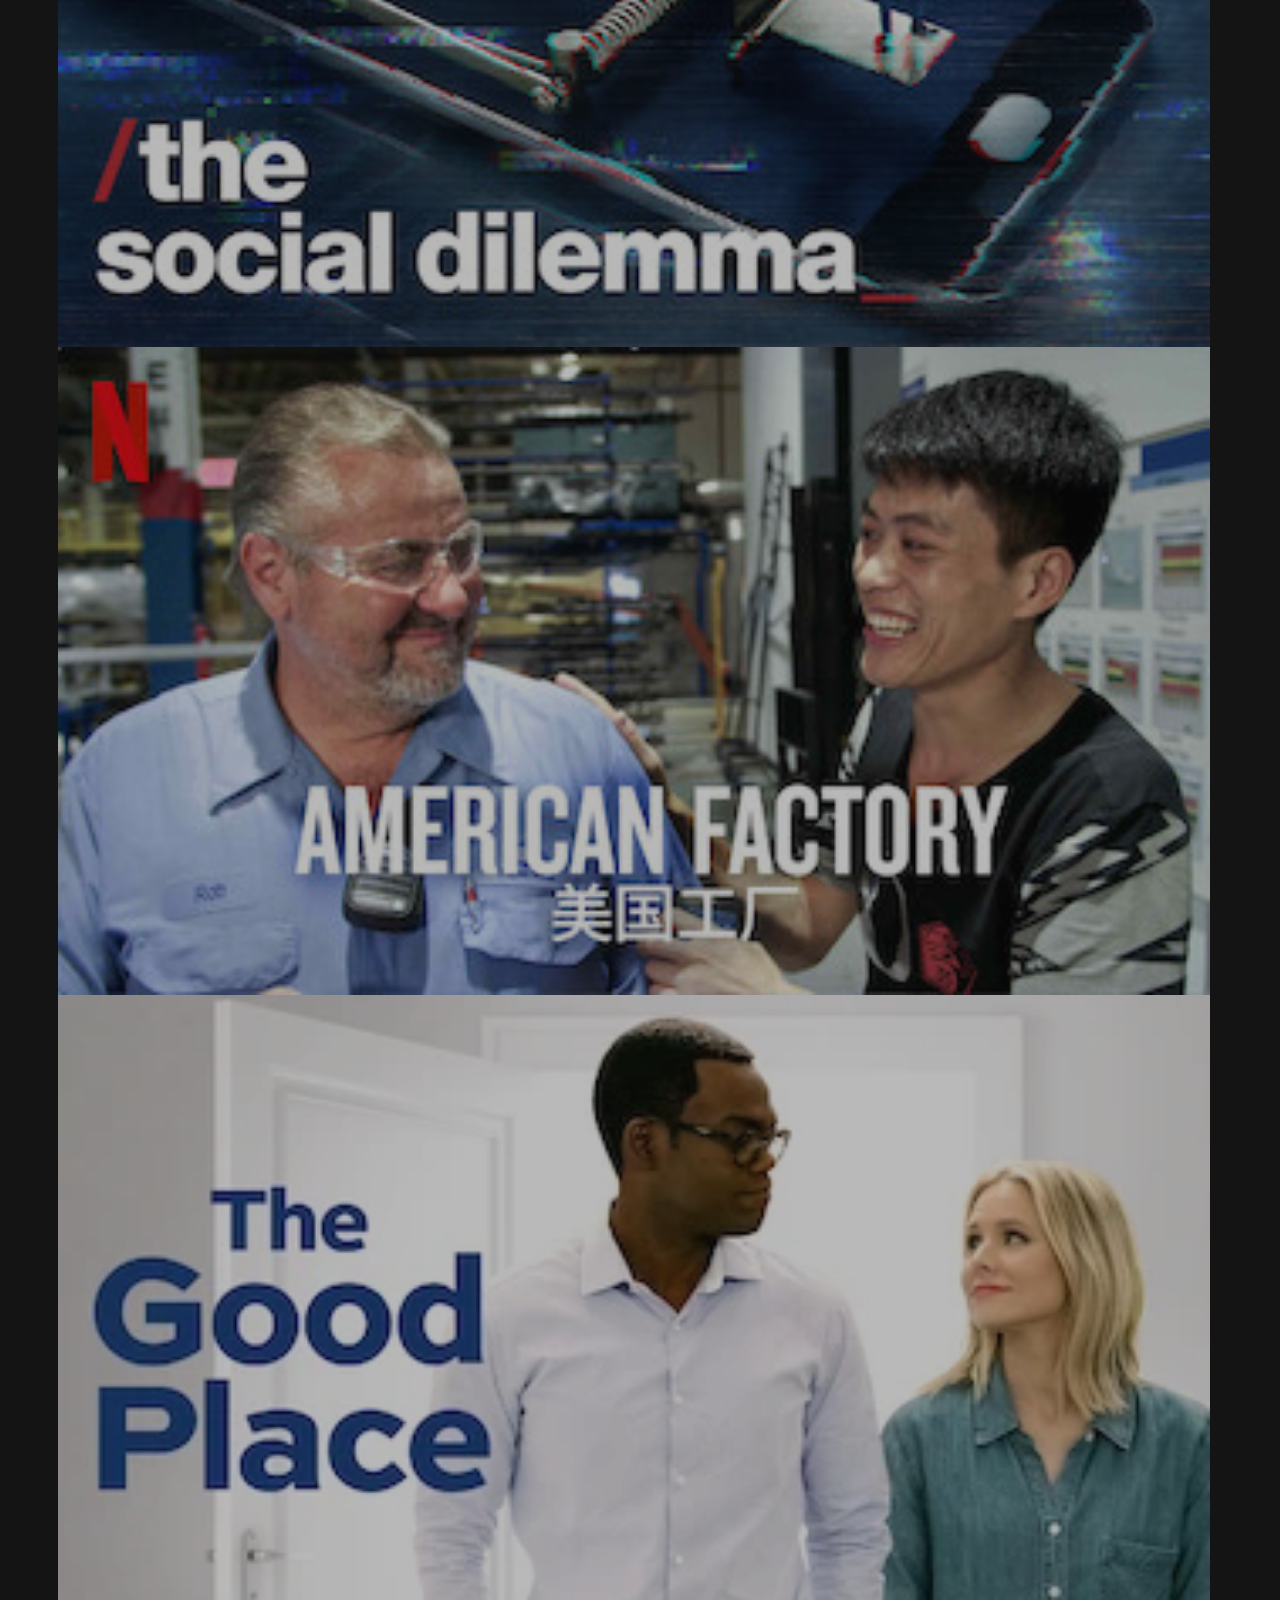
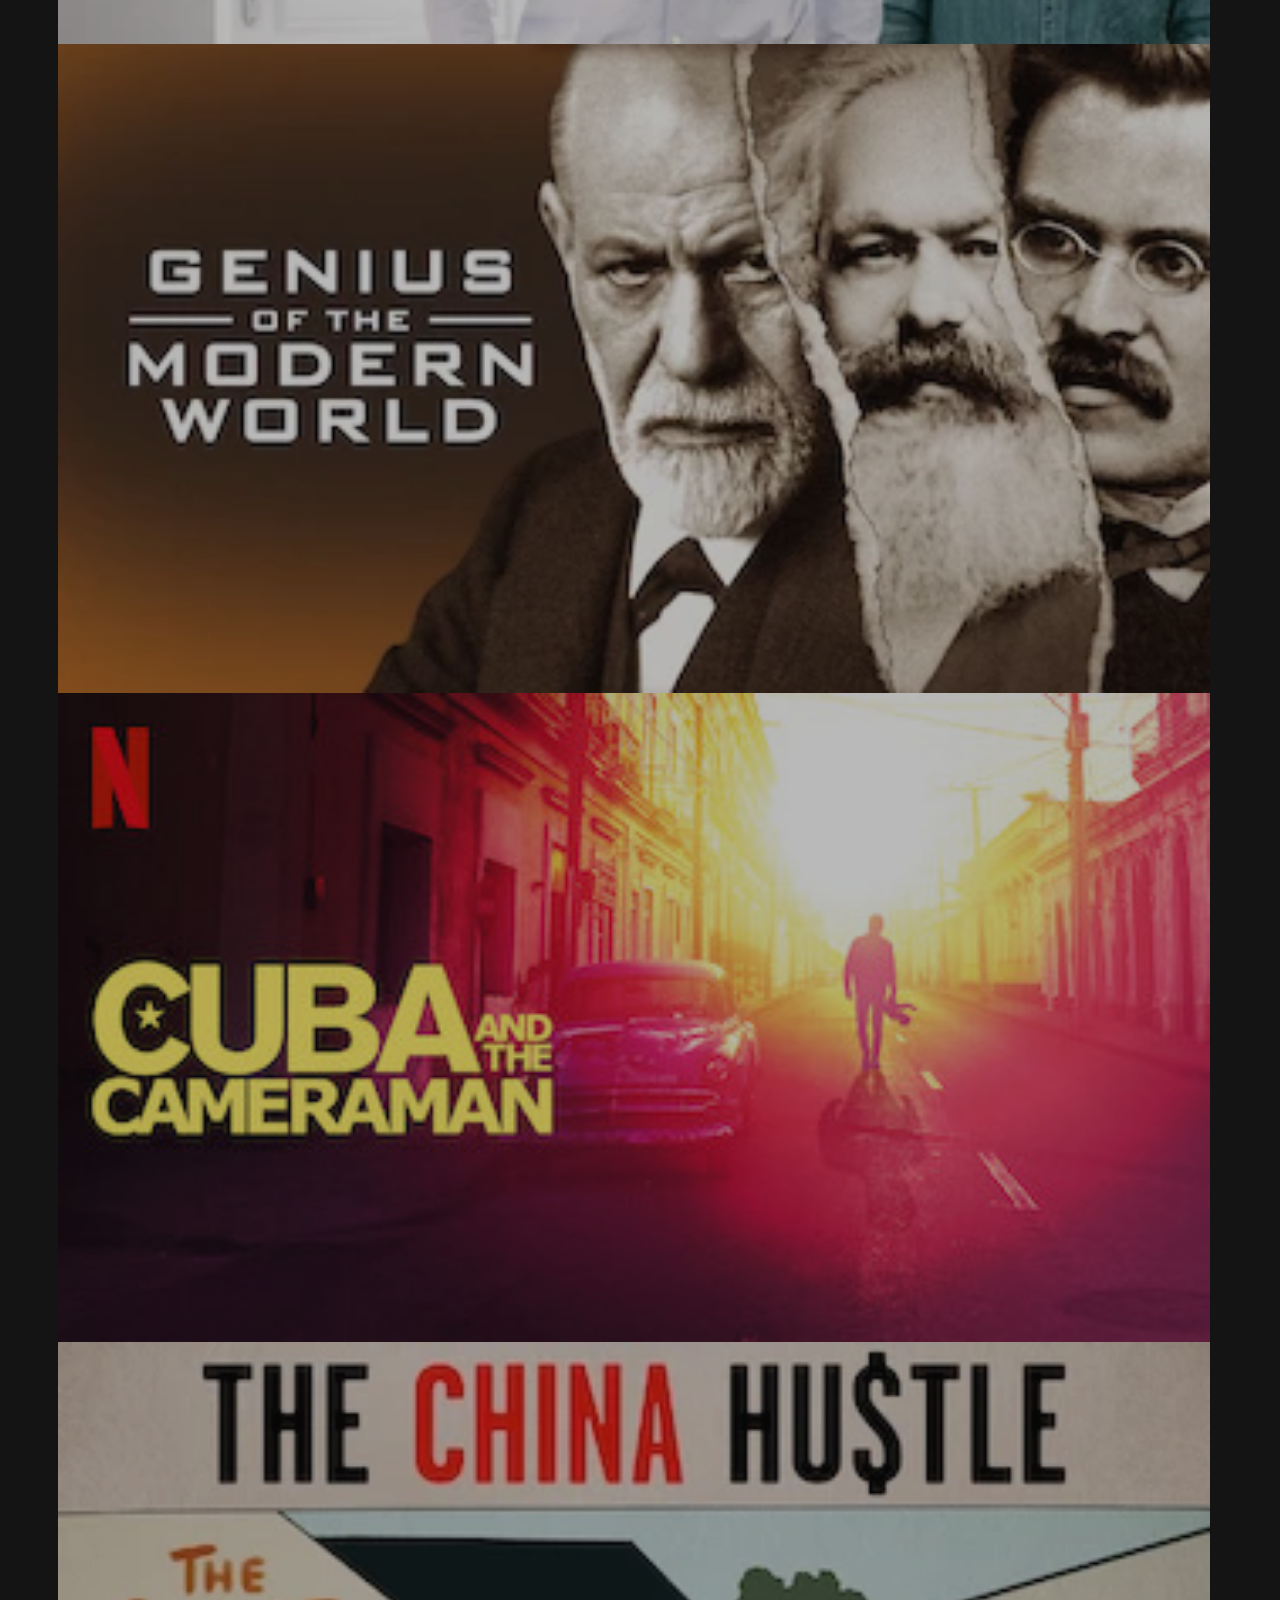
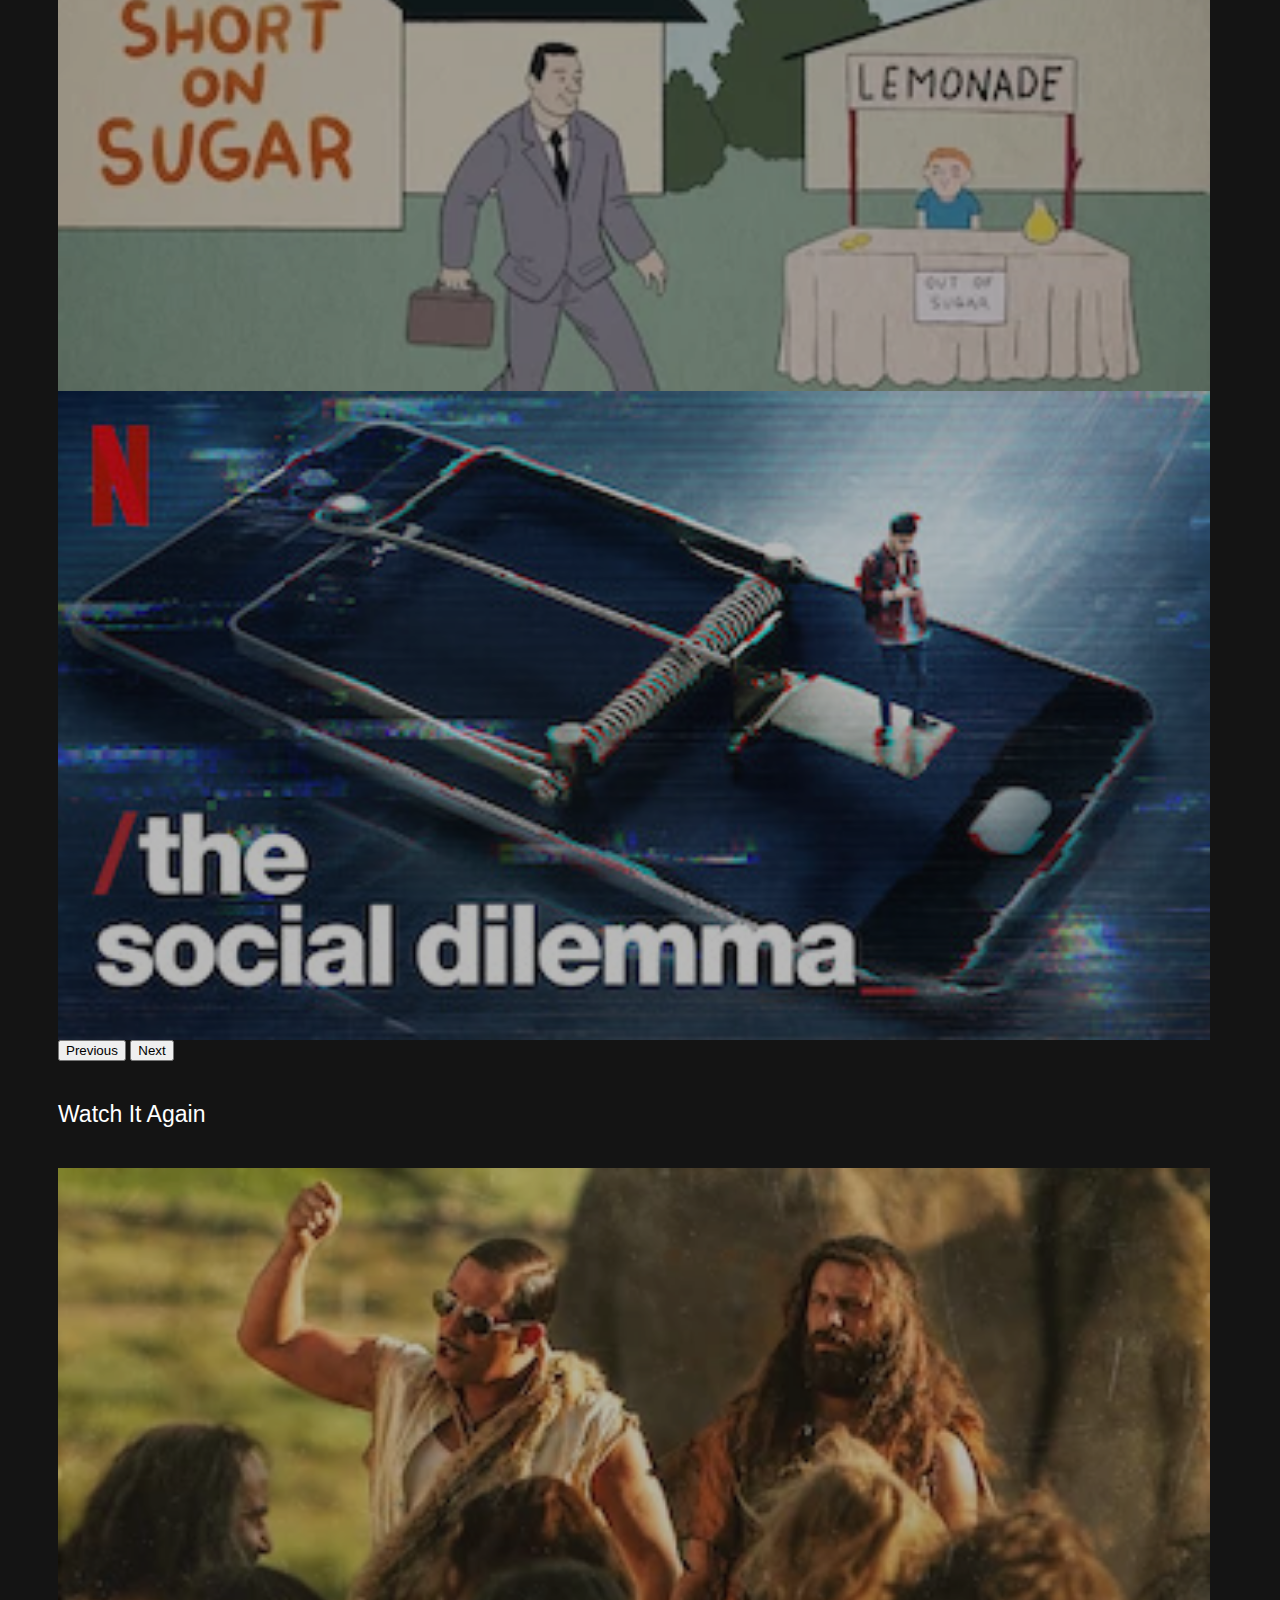
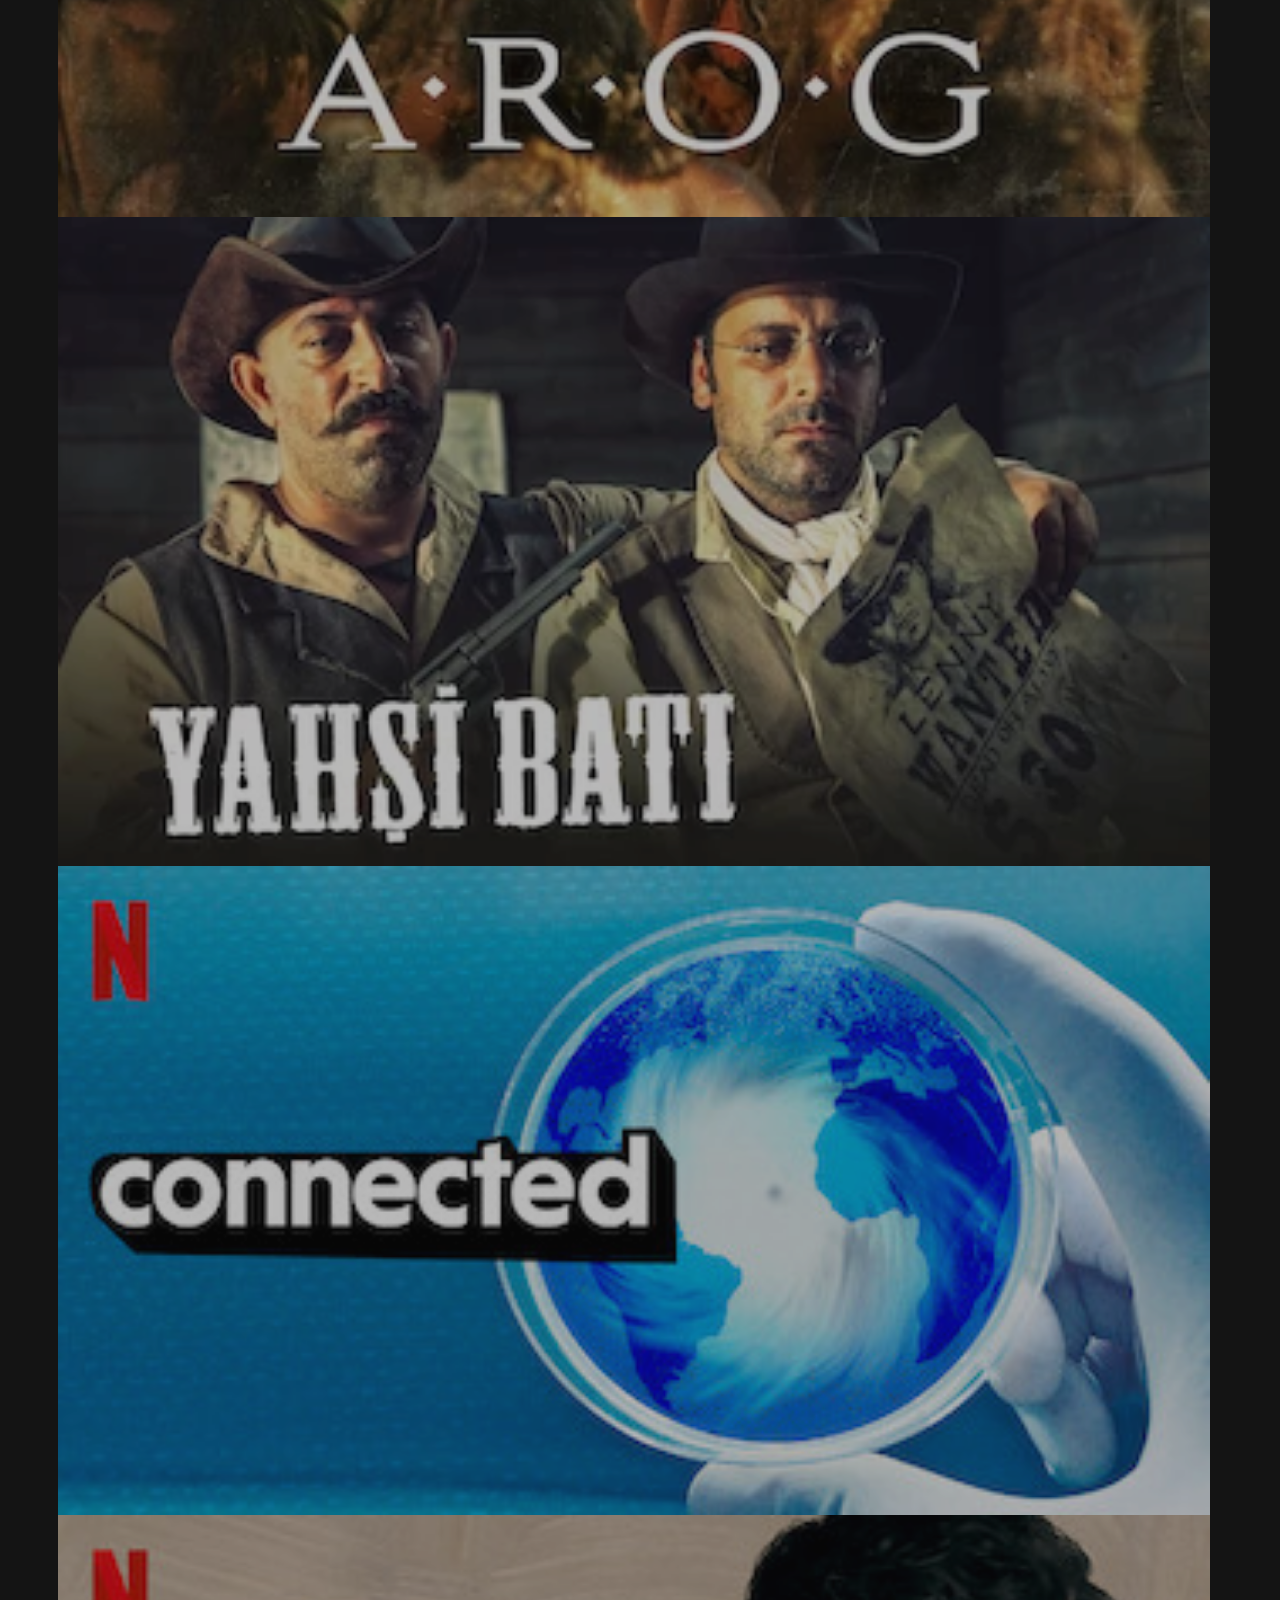
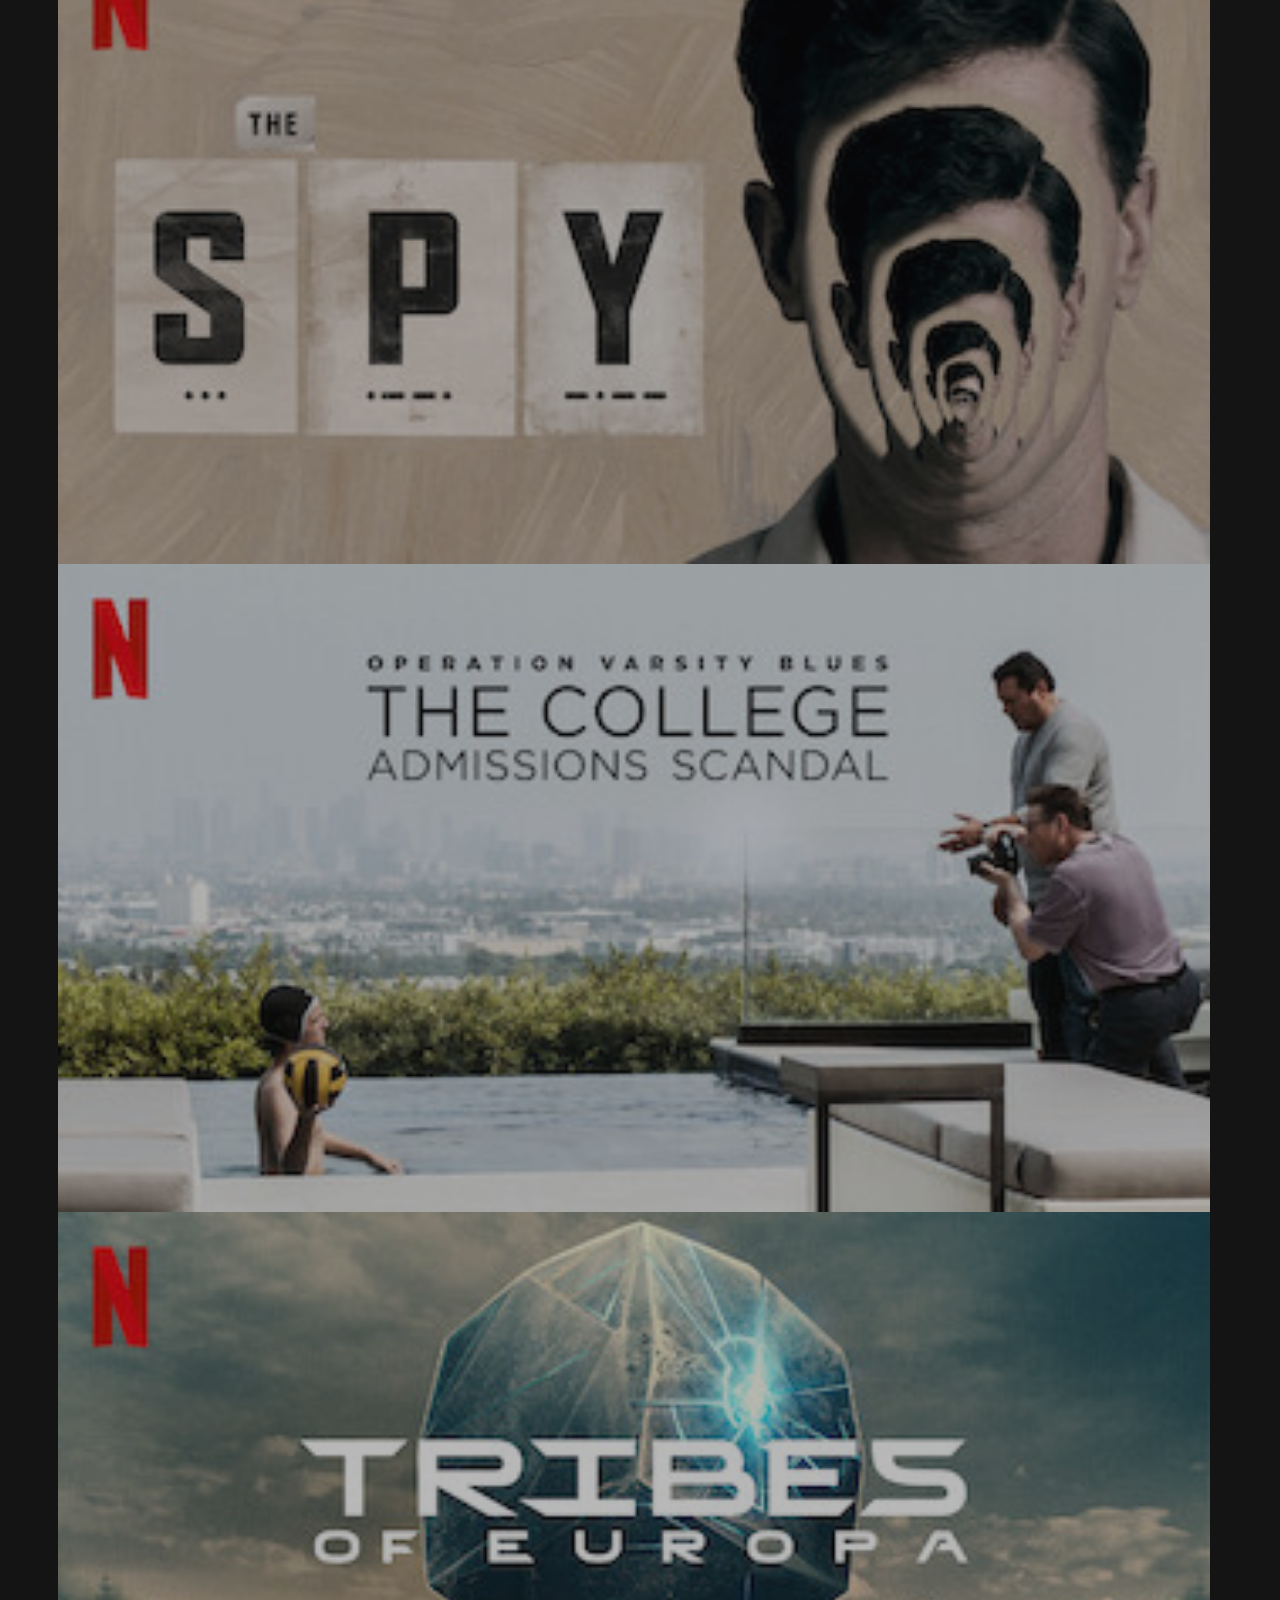
==== commit 4ea03d0d: "Merge branch 'main' into Vardan" ====
--- a/index.html
+++ b/index.html
@@ -13,73 +13,89 @@
   </head>
   <body>
     <!--Beginning of Navbar-->
-    <nav class="navbar navbar-expand-xl navbar-dark navbar-bg" id="navbar">
-      <img id="logo" src="assets/netflix_logo.png">
-      <div class="collapse navbar-collapse justify-content-between">
-        <div>
-          <ul class="navbar-nav px-5">
-            <li class="nav-item">
-              <a class="nav-link" href="#">Home</a>
-            </li>
-            <li class="nav-item active">
-              <a class="nav-link" href="#">TV Shows</a>
-            </li>
-            <li class="nav-item">
-              <a class="nav-link" href="#">Movies</a>
-            </li>
-            <li class="nav-item">
-              <a class="nav-link" href="#">Recently Added</a>
-            </li>
-            <li class="nav-item">
-              <a class="nav-link" href="#">My List</a>
-            </li>
-          </ul>
+    <section id="navSection">
+      <nav class="navbar navbar-expand-xl navbar-dark navbar-bg" id="navbar">
+        <img id="logo" src="assets/netflix_logo.png">
+        <button class="navbar-toggler" type="button" data-bs-toggle="collapse" data-bs-target="#collapsedContent" aria-controls="navbarSupportedContent" aria-expanded="false" aria-label="Toggle navigation">
+          <span class="navbar-toggler-icon"></span>
+        </button>
+        <div class="collapse navbar-collapse justify-content-between" id="collapsedContent">
+          <div>
+            <ul class="navbar-nav px-5">
+              <li class="nav-item">
+                <a class="nav-link" href="#">Home</a>
+              </li>
+              <li class="nav-item active">
+                <a class="nav-link" href="#">TV Shows</a>
+              </li>
+              <li class="nav-item">
+                <a class="nav-link" href="#">Movies</a>
+              </li>
+              <li class="nav-item">
+                <a class="nav-link" href="#">Recently Added</a>
+              </li>
+              <li class="nav-item">
+                <a class="nav-link" href="#">My List</a>
+              </li>
+            </ul>
+          </div>
+          <div class="d-flex">
+            <div class="btn-group dropstart dropdown-search px-2">
+              <button type="button" class="btn btn-secondary dropdown-toggle dropdown-search" data-bs-toggle="dropdown" aria-expanded="false">
+                <i class="fas fa-search"></i>
+              </button>
+              <ul class="dropdown-menu">
+                <div class="searchbox">
+                  <form class="d-flex dropdown-search">
+                    <input class="form-control bg-dark dark-search" id="hideable" type="search" placeholder="" aria-label="Search">
+                    <!--in functioning site submit button goes here-->
+                  </form>
+                </div>
+              </ul>
+            </div>
+            <div class="alertbellbox d-flex">
+              <a class="nav-link px-4" href="#">KIDS</a>
+              <i class="btn btn-outline-success far fa-bell dark-search px-4"></i>
+            </div>
+            <div class="dropdown">
+                <a class="btn btn-secondary dropdown-toggle " href="#" role="button" id="dropdownMenuLink" data-bs-toggle="dropdown" aria-expanded="false">
+                  <img src="https://ih0.redbubble.net/image.618427277.3222/flat,1000x1000,075,f.u2.jpg"></a>
+                </a>        
+                <ul class="dropdown-menu" id="profile-dropdown" aria-labelledby="dropdownMenuLink">
+                  <li><a class="dropdown-item" href="netflix-profile.html">Vardan</a></li>
+                  <li><a class="dropdown-item" href="netflix-profile.html">Samuel</a></li>
+                  <li><a class="dropdown-item" href="netflix-profile.html">Viljams</a></li>
+                  <li><a class="dropdown-item" href="netflix-profile.html">Sarah</a></li>
+                </ul>
+            </div> 
+          </div>
+      </nav>
+    </section>
+    <!-- end of navbar/beginning of carousels     -->
+    <section id="genredetails">
+      <div class="container-fluid">
+        <div class="row">
+          <div class="col d-flex justify-content-between">
+            <div class="d-flex">
+              <div class="p-2 bg-black text-white d-inline">
+                <h3>TV Shows</h3> 
+              </div>
+              <div class="p-2 bg-black text-white d-inline">
+                <button class="btn btn-outline-light dropdown-toggle genre-button">Genre</button>
+              </div>
+            </div>
+            <div class="menuitems py-2 bg-black text-white d-inline">
+              <button class="btn btn-outline-secondary bg-black text-white"><i class="fas fa-align-left"></i></button>
+              <button class="btn btn-outline-secondary  bg-black text-white">
+                <i class="fas fa-border-all"></i>
+              </button>
+            </div>
+          </div>
         </div>
-        <div class="searchbox">
-          <form class="d-flex justify-content-center">
-            <input class="form-control dark-search" type="search" placeholder="" aria-label="Search">
-            <button class="d-flex align-items-center btn btn-outline-success dark-search" type="submit"><i class="fas fa-search"></i></button>
-            <a class="d-flex align-items-center nav-link px-3" href="#">KIDS</a>
-            <i class="d-flex btn btn-outline-success far fa-bell dark-search"></i>
-          </form>
-        </div>
-        <div class="dropdown">
-            <a class="btn btn-secondary dropdown-toggle" href="#" role="button" id="dropdownMenuLink" data-bs-toggle="dropdown" aria-expanded="false">
-              <img src="https://ih0.redbubble.net/image.618427277.3222/flat,1000x1000,075,f.u2.jpg"></a>
-            </a>        
-            <ul class="dropdown-menu" aria-labelledby="dropdownMenuLink">
-              <li><a class="dropdown-item" href="netflix-profile.html">Vardan</a></li>
-              <li><a class="dropdown-item" href="netflix-profile.html">Samuel</a></li>
-              <li><a class="dropdown-item" href="netflix-profile.html">Viljams</a></li>
-              <li><a class="dropdown-item" href="netflix-profile.html">Sarah</a></li>
-            </ul>
-        </div>             
-    </nav>
-<!-- end of navbar/beginning of carousels     -->
-        <section id="genredetails">
-          <div class="container-fluid">
-            <div class="row">
-              <div class="col d-flex justify-content-between">
-                <div class="d-flex">
-                  <div class="p-2 bg-black text-white d-inline">
-                    <h3>TV Shows</h3> 
-                  </div>
-                  <div class="p-2 bg-black text-white d-inline">
-                    <button class="btn btn-outline-light dropdown-toggle genre-button">Genre</button>
-                  </div>
-                </div>
-                <div class="menuitems py-2 bg-black text-white d-inline">
-                  <button class="btn btn-outline-secondary bg-black text-white"><i class="fas fa-align-left"></i></button>
-                  <button class="btn btn-outline-secondary  bg-black text-white">
-                    <i class="fas fa-border-all"></i>
-                  </button>
-                </div>
-              </div>
-            </div>
-          </div>
-        </section>
-        <section id="sectionOne" class="m-2">
-          <div id="trendingnow" class="mt-5">
+      </div>
+    </section>
+    <section id="sectionOne" class="m-2">
+      <div id="trendingnow" class="mt-5">
             <h3>Trending Now</h3>
           </div>
           <div class="cointainer bg-black">
@@ -109,65 +125,64 @@
                         <img class="movies"src="/assets/media/media6.jpg" alt="media6">
                       </div>
                     </div>
-                  </div>
-                  <div class="carousel-item"> 
-                    <div class="row d-flex">
-                      <div class="col-md-2">
-                        <img class="movies" src="/assets/media/media1.jpg" alt="media1" >
-                      </div>
-                      <div class="col-md-2">
-                        <img class="movies"src="/assets/media/media2.webp" alt="media2">
-                      </div>
-                      <div class="col-md-2">
-                        <img class="movies"src="/assets/media/media3.webp" alt="media3">
-                      </div>
-                      <div class="col-md-2">
-                        <img class="movies"src="/assets/media/media4.jpg" alt="media4">
-                      </div>
-                      <div class="col-md-2">
-                        <img class="movies"src="/assets/media/media5.webp" alt="media5">
-                      </div>
-                      <div class="col-md-2">
-                        <img class="movies"src="/assets/media/media6.jpg" alt="media6">
-                      </div>
-                    </div>
-                  </div>
-                  <div class="carousel-item"> 
-                    <div class="row d-flex">
-                      <div class="col-md-2">
-                        <img class="movies" src="/assets/media/media1.jpg" alt="media1" >
-                      </div>
-                      <div class="col-md-2">
-                        <img class="movies"src="/assets/media/media2.webp" alt="media2">
-                      </div>
-                      <div class="col-md-2">
-                        <img class="movies"src="/assets/media/media3.webp" alt="media3">
-                      </div>
-                      <div class="col-md-2">
-                        <img class="movies"src="/assets/media/media4.jpg" alt="media4">
-                      </div>
-                      <div class="col-md-2">
-                        <img class="movies"src="/assets/media/media5.webp" alt="media5">
-                      </div>
-                      <div class="col-md-2">
-                        <img class="movies"src="/assets/media/media6.jpg" alt="media6">
-                      </div>
-                    </div>
+              </div>
+              <div class="carousel-item"> 
+                <div class="row d-flex">
+                  <div class="col-md-2">
+                    <img class="movies" src="/assets/media/media1.jpg" alt="media1" >
+                  </div>
+                  <div class="col-md-2">
+                    <img class="movies"src="/assets/media/media2.webp" alt="media2">
+                  </div>
+                  <div class="col-md-2">
+                    <img class="movies"src="/assets/media/media3.webp" alt="media3">
+                  </div>
+                  <div class="col-md-2">
+                    <img class="movies"src="/assets/media/media4.jpg" alt="media4">
+                  </div>
+                  <div class="col-md-2">
+                    <img class="movies"src="/assets/media/media5.webp" alt="media5">
+                  </div>
+                  <div class="col-md-2">
+                    <img class="movies"src="/assets/media/media6.jpg" alt="media6">
                   </div>
                 </div>
-                <button class="carousel-control-prev" type="button" data-bs-target="#carouselExampleControlsOne" data-bs-slide="prev">
-                  <span class="carousel-control-prev-icon" aria-hidden="true"></span>
-                  <span class="visually-hidden">Previous</span>
-                </button>
-                <button class="carousel-control-next" type="button" data-bs-target="#carouselExampleControlsOne" data-bs-slide="next">
-                  <span class="carousel-control-next-icon" aria-hidden="true"></span>
-                  <span class="visually-hidden">Next</span>
-                </button>
-              </div>
-            </div>
-          </div>
-        </section> 
-        <!-- end of carousel One-->
+              </div>
+              <div class="carousel-item"> 
+                <div class="row d-flex">
+                  <div class="col-md-2">
+                    <img class="movies" src="/assets/media/media1.jpg" alt="media1" >
+                  </div>
+                  <div class="col-md-2">
+                    <img class="movies"src="/assets/media/media2.webp" alt="media2">
+                  </div>
+                  <div class="col-md-2">
+                    <img class="movies"src="/assets/media/media3.webp" alt="media3">
+                  </div>
+                  <div class="col-md-2">
+                    <img class="movies"src="/assets/media/media4.jpg" alt="media4">
+                  </div>
+                  <div class="col-md-2">
+                    <img class="movies"src="/assets/media/media5.webp" alt="media5">
+                  </div>
+                  <div class="col-md-2">
+                    <img class="movies"src="/assets/media/media6.jpg" alt="media6">
+                  </div>
+                </div>
+              </div>
+            </div>
+            <button class="carousel-control-prev" type="button" data-bs-target="#carouselExampleControlsOne" data-bs-slide="prev">
+              <span class="carousel-control-prev-icon" aria-hidden="true"></span>
+              <span class="visually-hidden">Previous</span>
+            </button>
+            <button class="carousel-control-next" type="button" data-bs-target="#carouselExampleControlsOne" data-bs-slide="next">
+              <span class="carousel-control-next-icon" aria-hidden="true"></span>
+              <span class="visually-hidden">Next</span>
+            </button>
+          </div>
+        </div>
+      </div>
+    </section> 
 
         <section id="sectionTwo" class="m-2">
           <div id="watchitagain" class="mt-5">
--- a/css/styles.css
+++ b/css/styles.css
@@ -1,9 +1,89 @@
+
+.profile-body{
+    box-sizing: border-box;
+    background-color: rgb(24, 23, 23);
+    font-family: Arial, Helvetica, sans-serif;
+}
+#header{
+    color: #fff;
+    text-align: center;
+}
+#language, .maturity{
+    color: #fff;
+    font-size: large;
+}
+
+
+.message{
+    color: #fff;
+    font-size: 15px;
+    padding-left: 10px;
+}
+hr{
+    color: grey;
+}
+
+.btn-edit-language{
+    border: 1px solid white;
+    width: 150px;
+    background-color:  rgb(24, 23, 23);
+    text-align: left;
+}
+.btn-edit{
+    border: 1px solid grey;
+    width: 100px;
+    background-color:  rgb(24, 23, 23);
+    text-align: center;
+}
+.btn-edit:hover{
+    background-color: #fff;
+    color: black;
+}
+.btn-controls{
+    background-color:  rgb(24, 23, 23);
+    border: 1px solid grey;
+    padding: 0.5em 8%;
+    font-size: 1.25em;
+    border-radius: 0;
+}
+.btn-controls:hover{
+    background-color: #fff;
+    color: black;
+}
+.form-check-input{
+    width: 30px;
+    height: 20px;
+    background-color: rgb(24, 23, 23);
+    border: 1px solid rgb(104, 99, 99);
+}
+.form-check-input:focus, .form-check-input:checked {
+    background-color:rgb(24, 23, 23);
+}
+
+.strive-input{
+    background-color: grey;
+    font-weight: bolder;
+    color: #fff;
+    height: 50px;
+    border: none;
+}
+.language-row{
+    margin-top: 55px;
+}
+.maturity, .maturity-ratings{
+    margin-bottom: 15px;
+}
+
+.maturity-ratings{
+    background-color: grey;
+}
+
 h1, h2, h3 {
-margin-top: 0;
-margin-bottom: .5rem;
-font-weight: 500;
-line-height: 1.2;
-color: white;
+    margin-top: 0;
+    margin-bottom: .5rem;
+    font-weight: 500;
+    line-height: 1.2;
+    color: white;
 }
 
 h3 {
@@ -59,6 +139,7 @@
 
 h3 {
     font-size: 23px
+}
     
 :root {
     --navgray:rgba(255, 255, 255, 0.76);
@@ -69,6 +150,8 @@
     color: #fff;
     line-height: 1.2;
     font-family: 'Helvetica Neue',Helvetica,Arial,sans-serif;
+    padding-left: 50px;
+    padding-right: 50px;
 }  
 
 #logo {
@@ -76,9 +159,6 @@
 }
 
 #navbar {
-    position: fixed;
-    padding-right: 40px; /*This can be edited to match padding on other components*/
-    padding-left: 40px; /*This can be edited to match padding on other components*/
     width: 100%;
     z-index: 1;
 }
@@ -103,9 +183,8 @@
     font-weight: bolder;
 }
 
-.searchbox {
-    position: absolute; /*This may need to be changed!*/
-    right: 110px;
+.alertbellbox a {
+    color: #fff;
 }
 
 .searchbox .nav-link {
@@ -115,11 +194,6 @@
 
 #hideable {
     visibility: hidden;
-    color: #666;
-}
-
-#hideable:hover {
-    visibility: visible;
 }
 
 .dark-search {
@@ -151,6 +225,18 @@
 .btn.btn-secondary.dropdown-toggle {
     background-color: #000;
     border: none;
+}
+
+.dropdown-menu {
+    max-height: 37px;
+}
+
+.dropdown-item {
+    background-color: #666;
+}
+
+.dropdown-menu.show {
+    background-color: #666;
 }
 
 footer a{
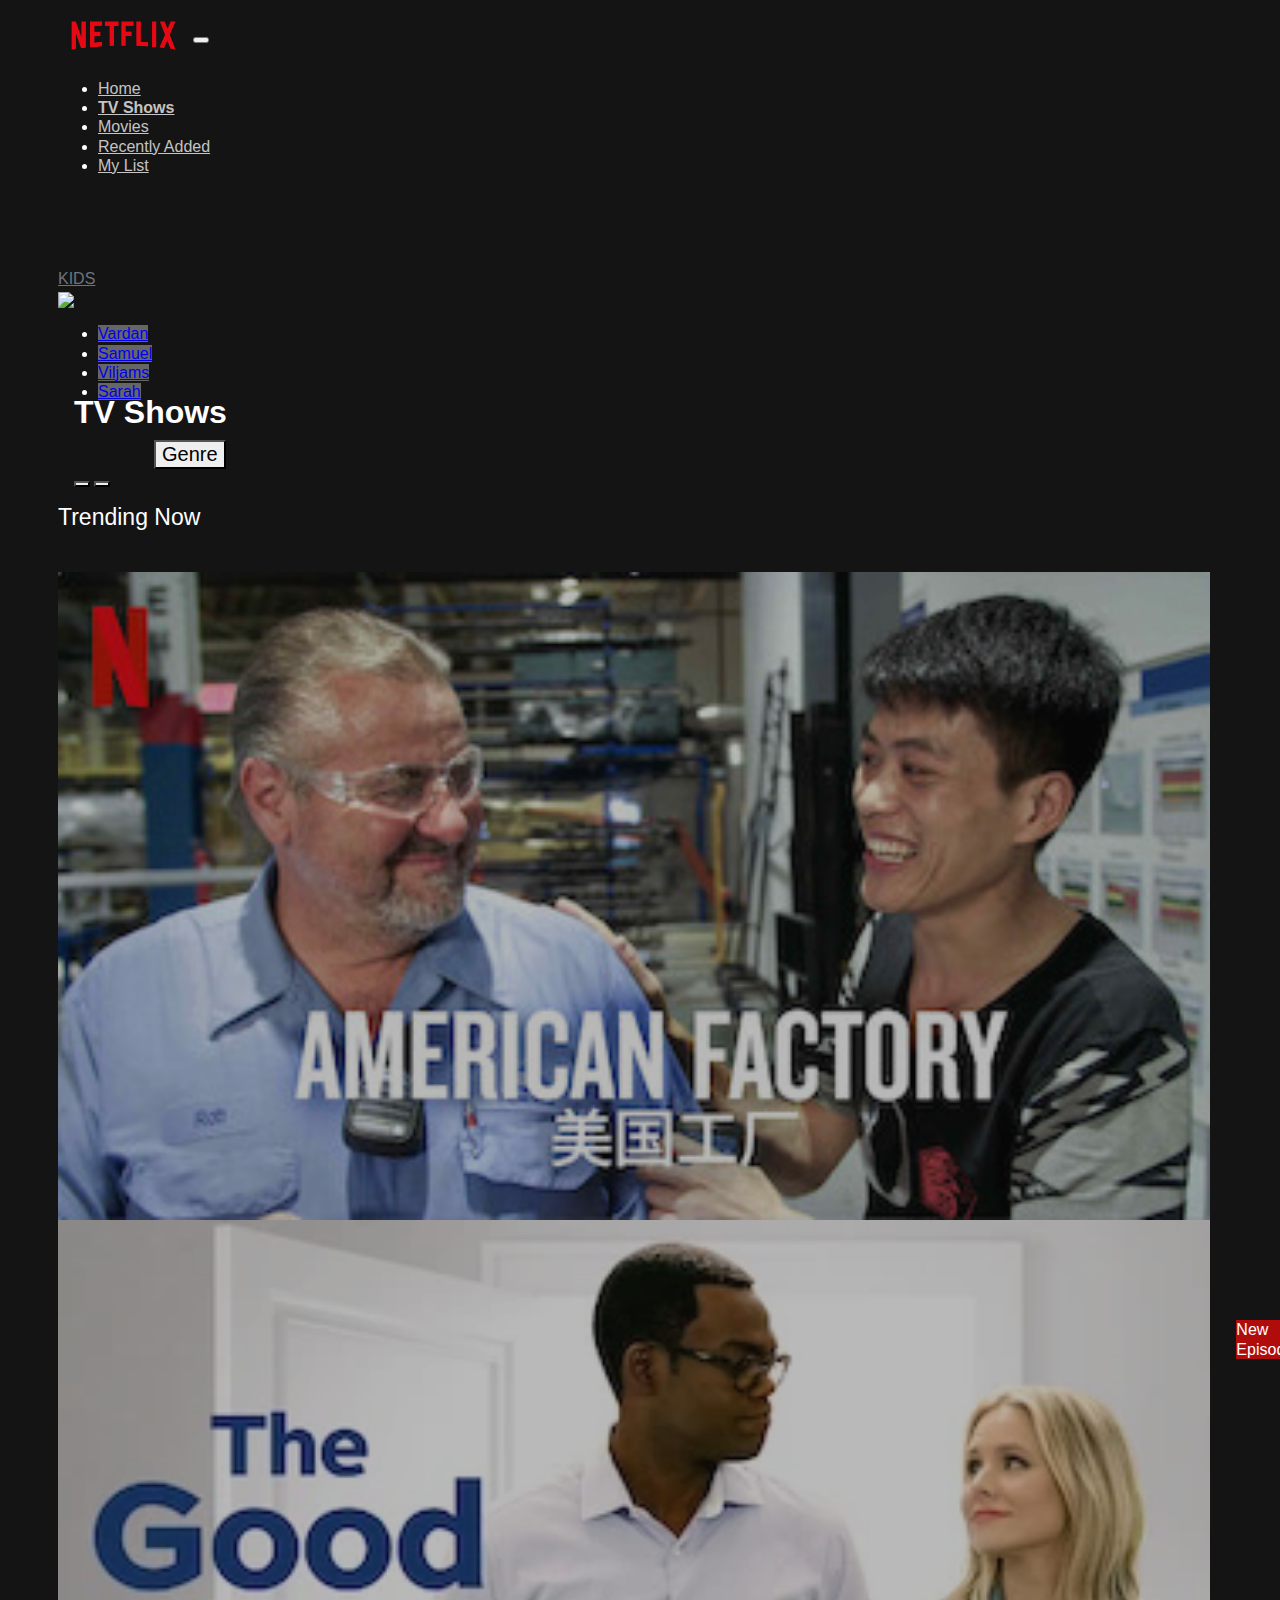
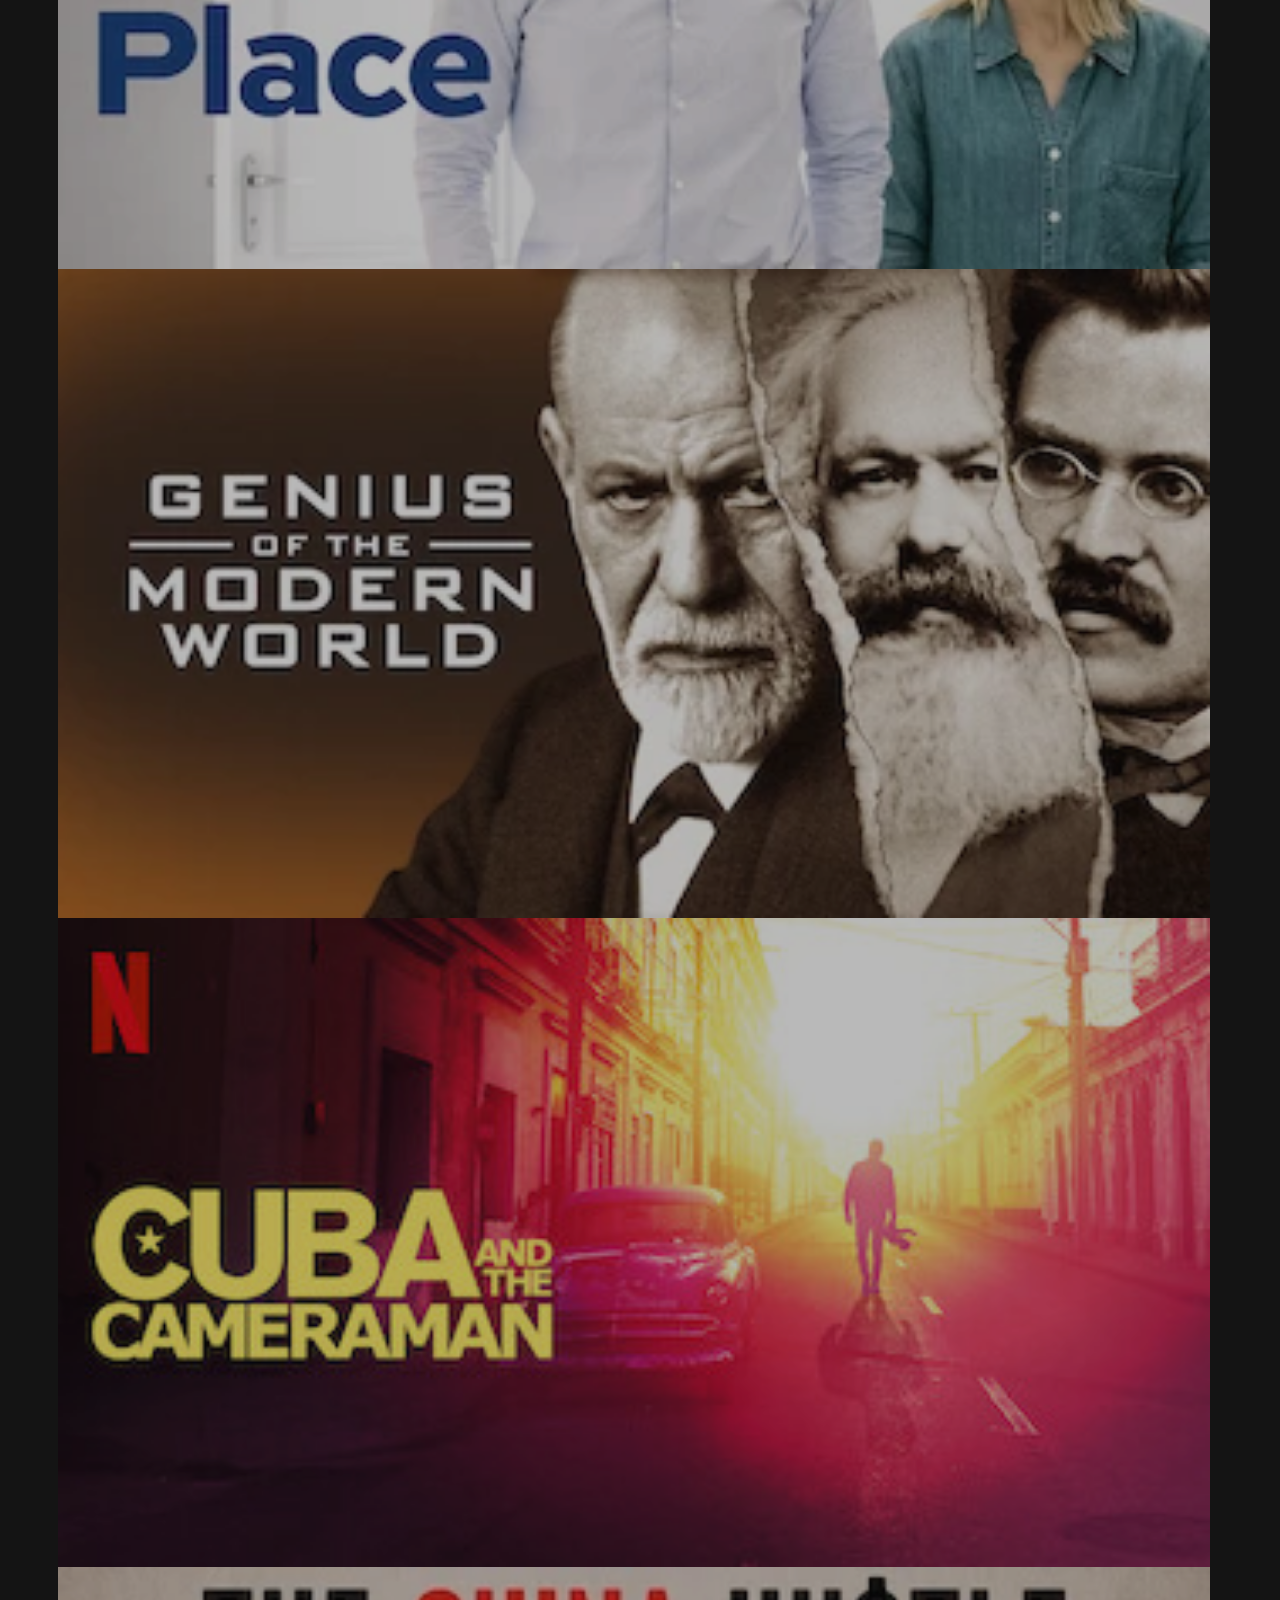
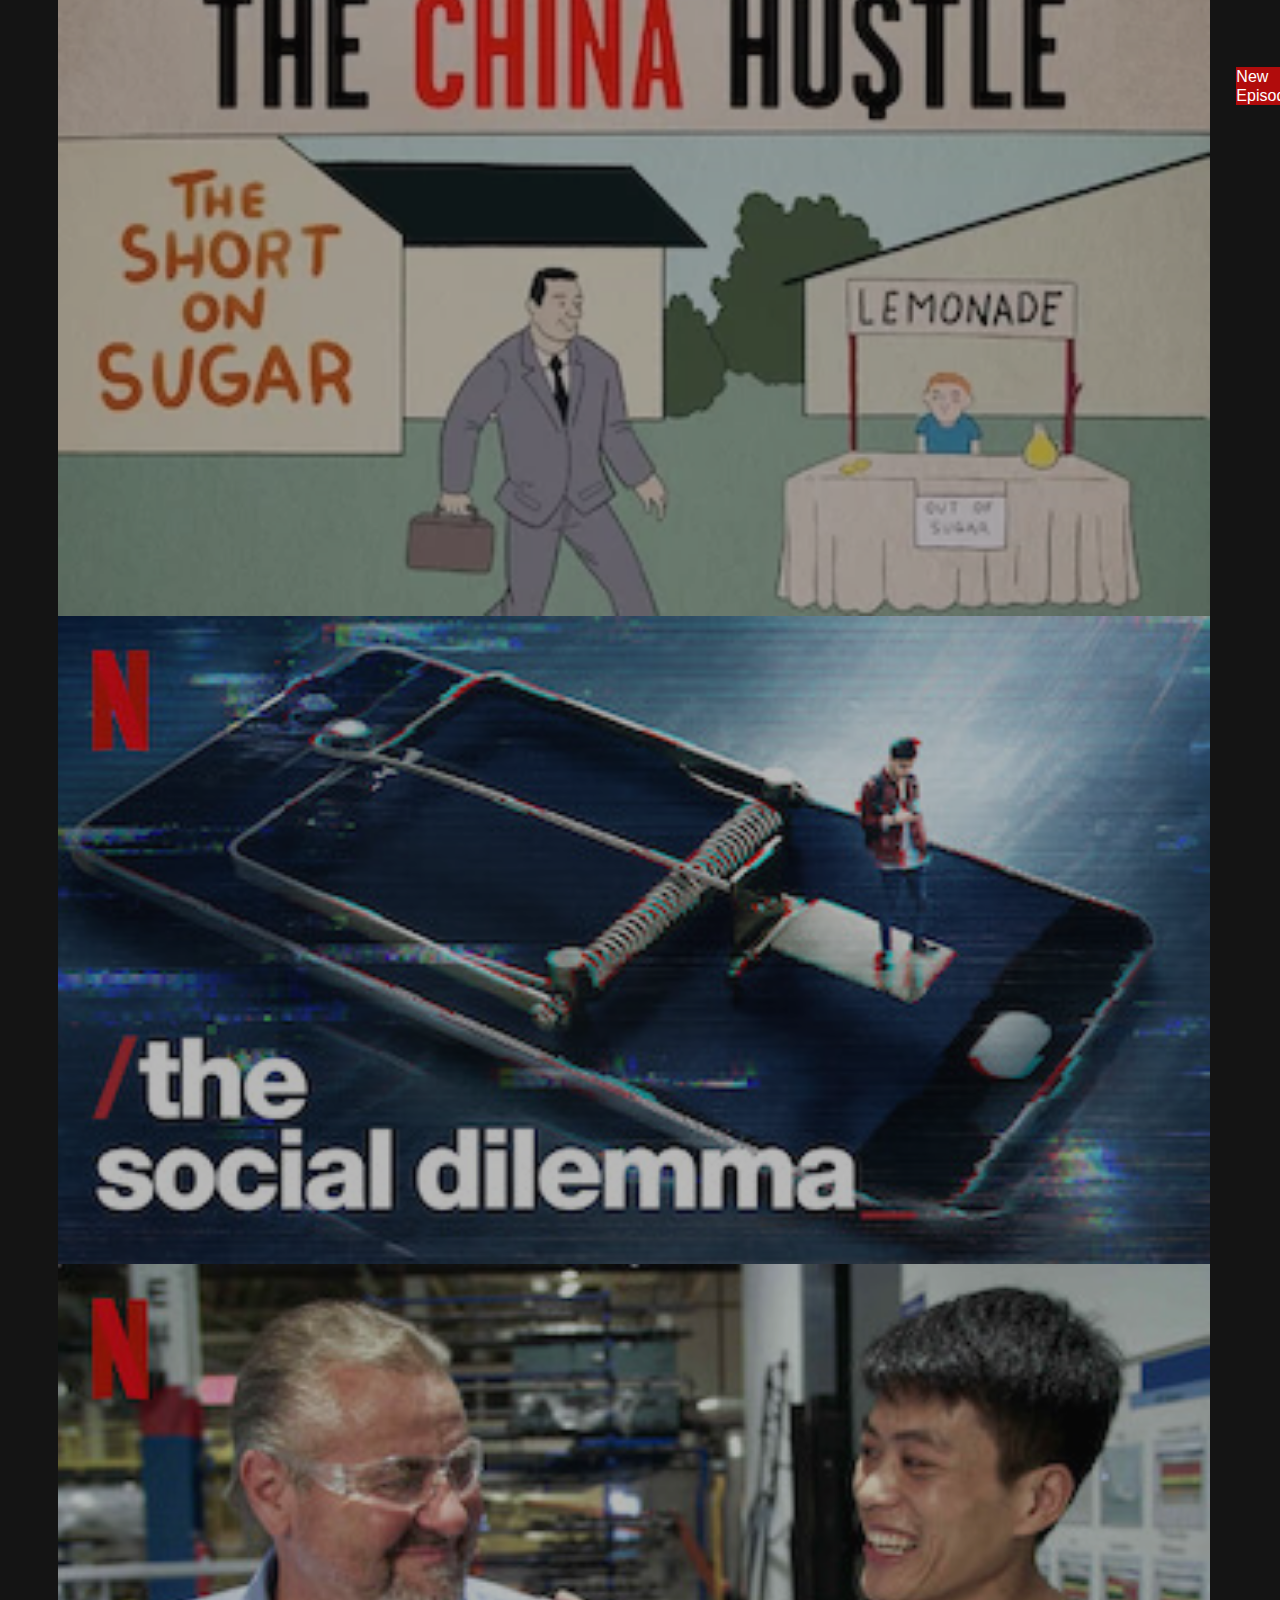
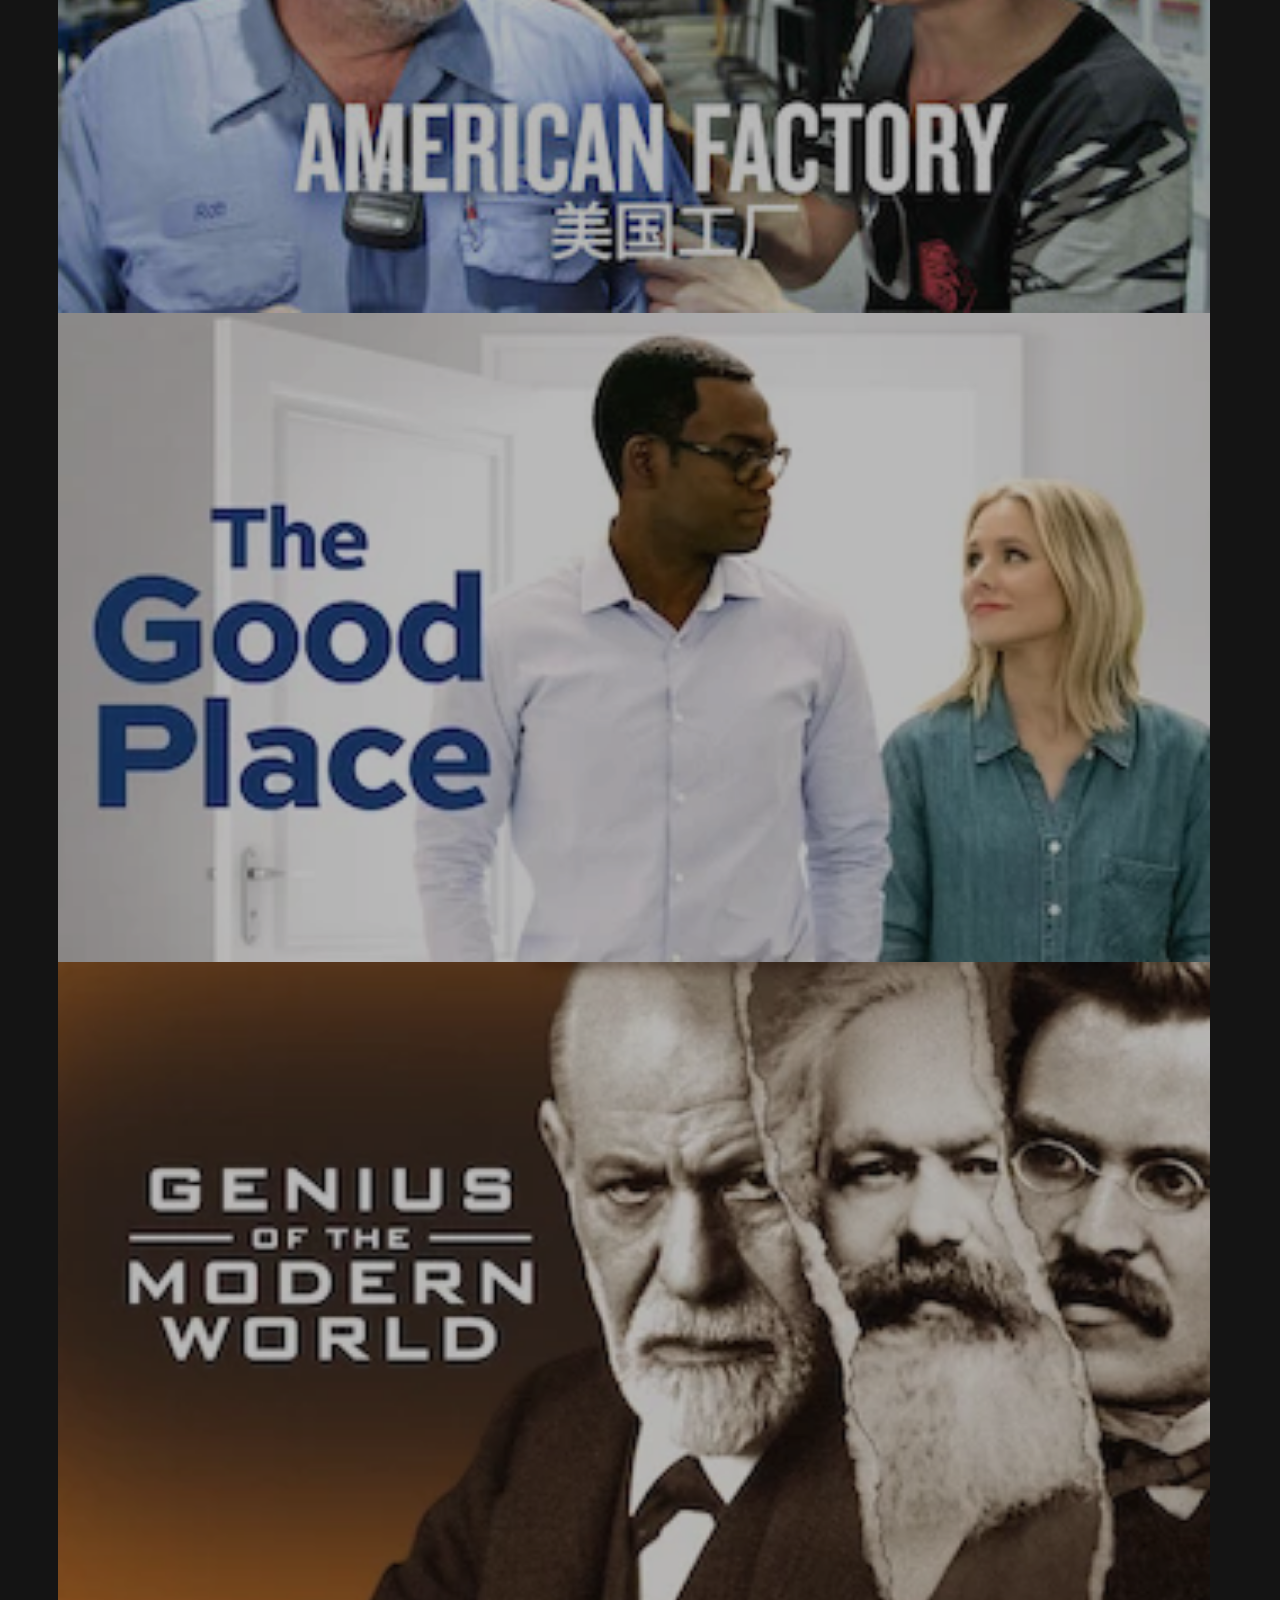
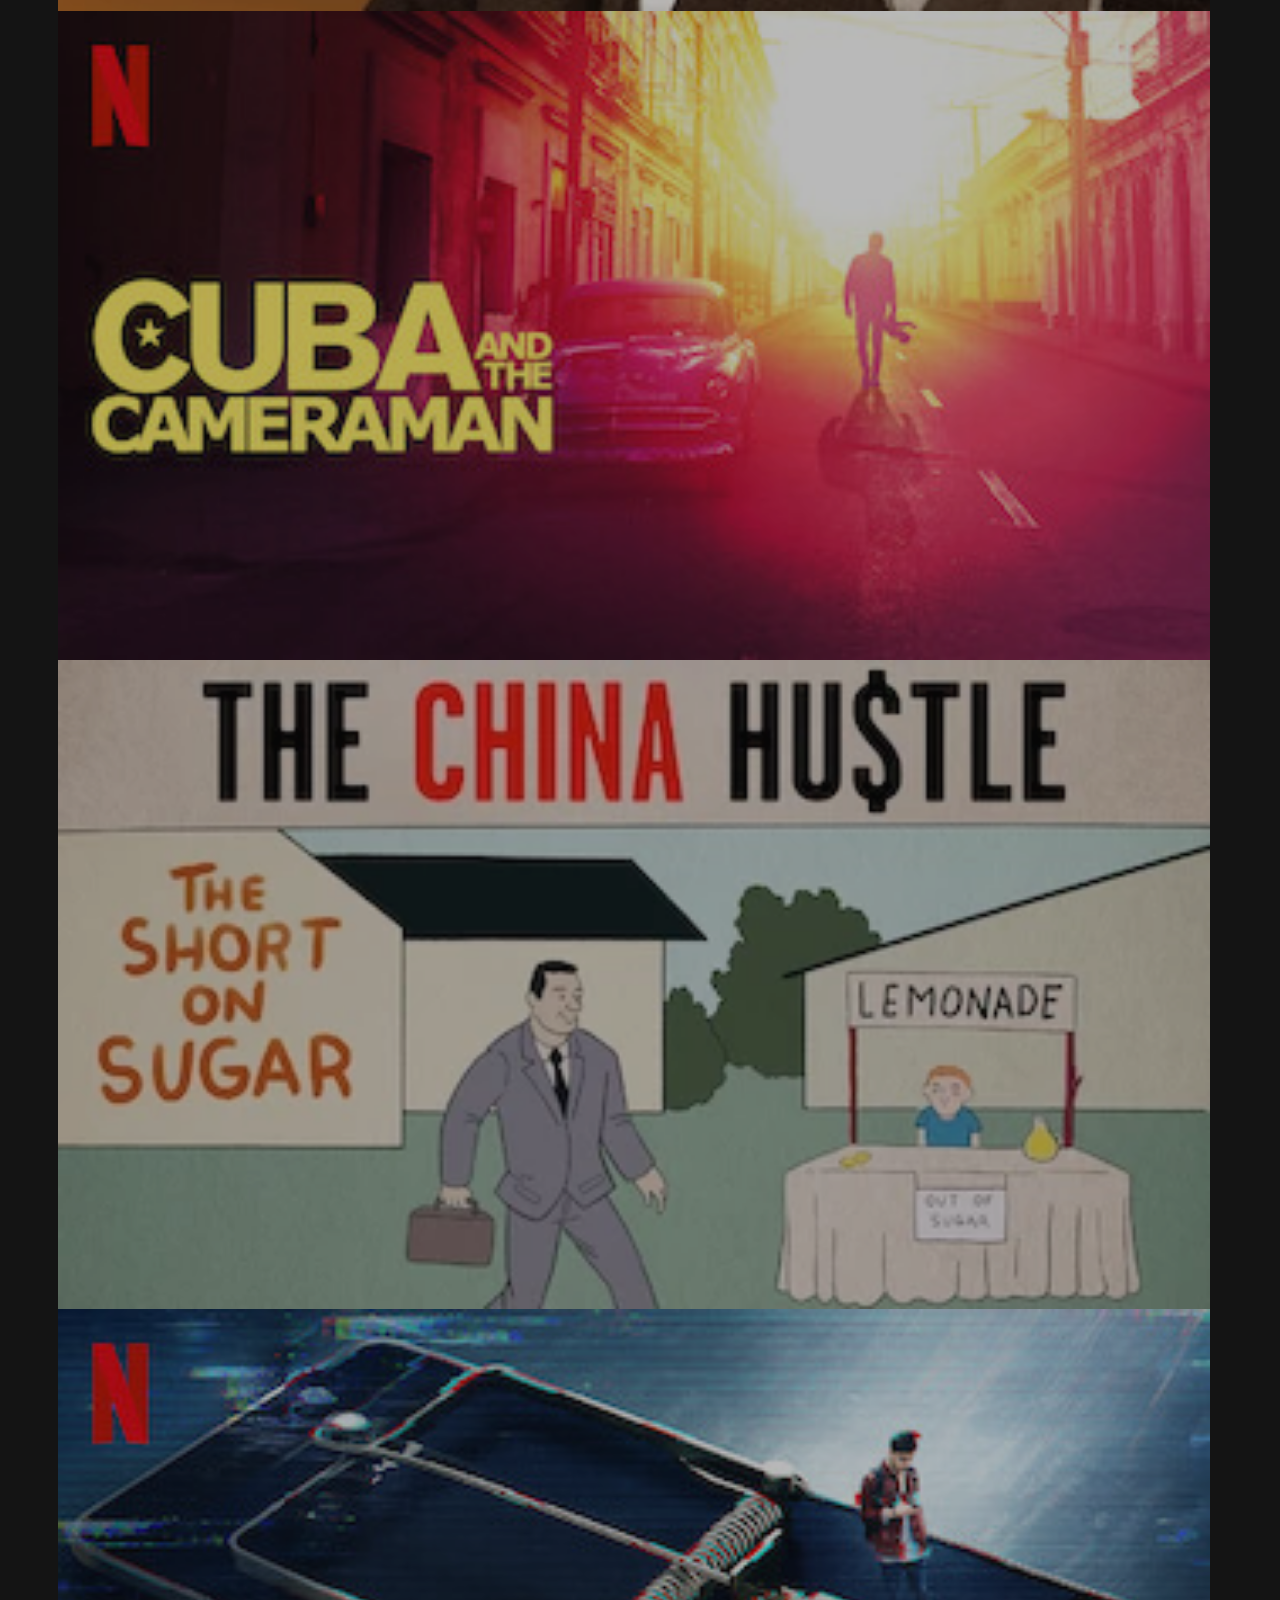
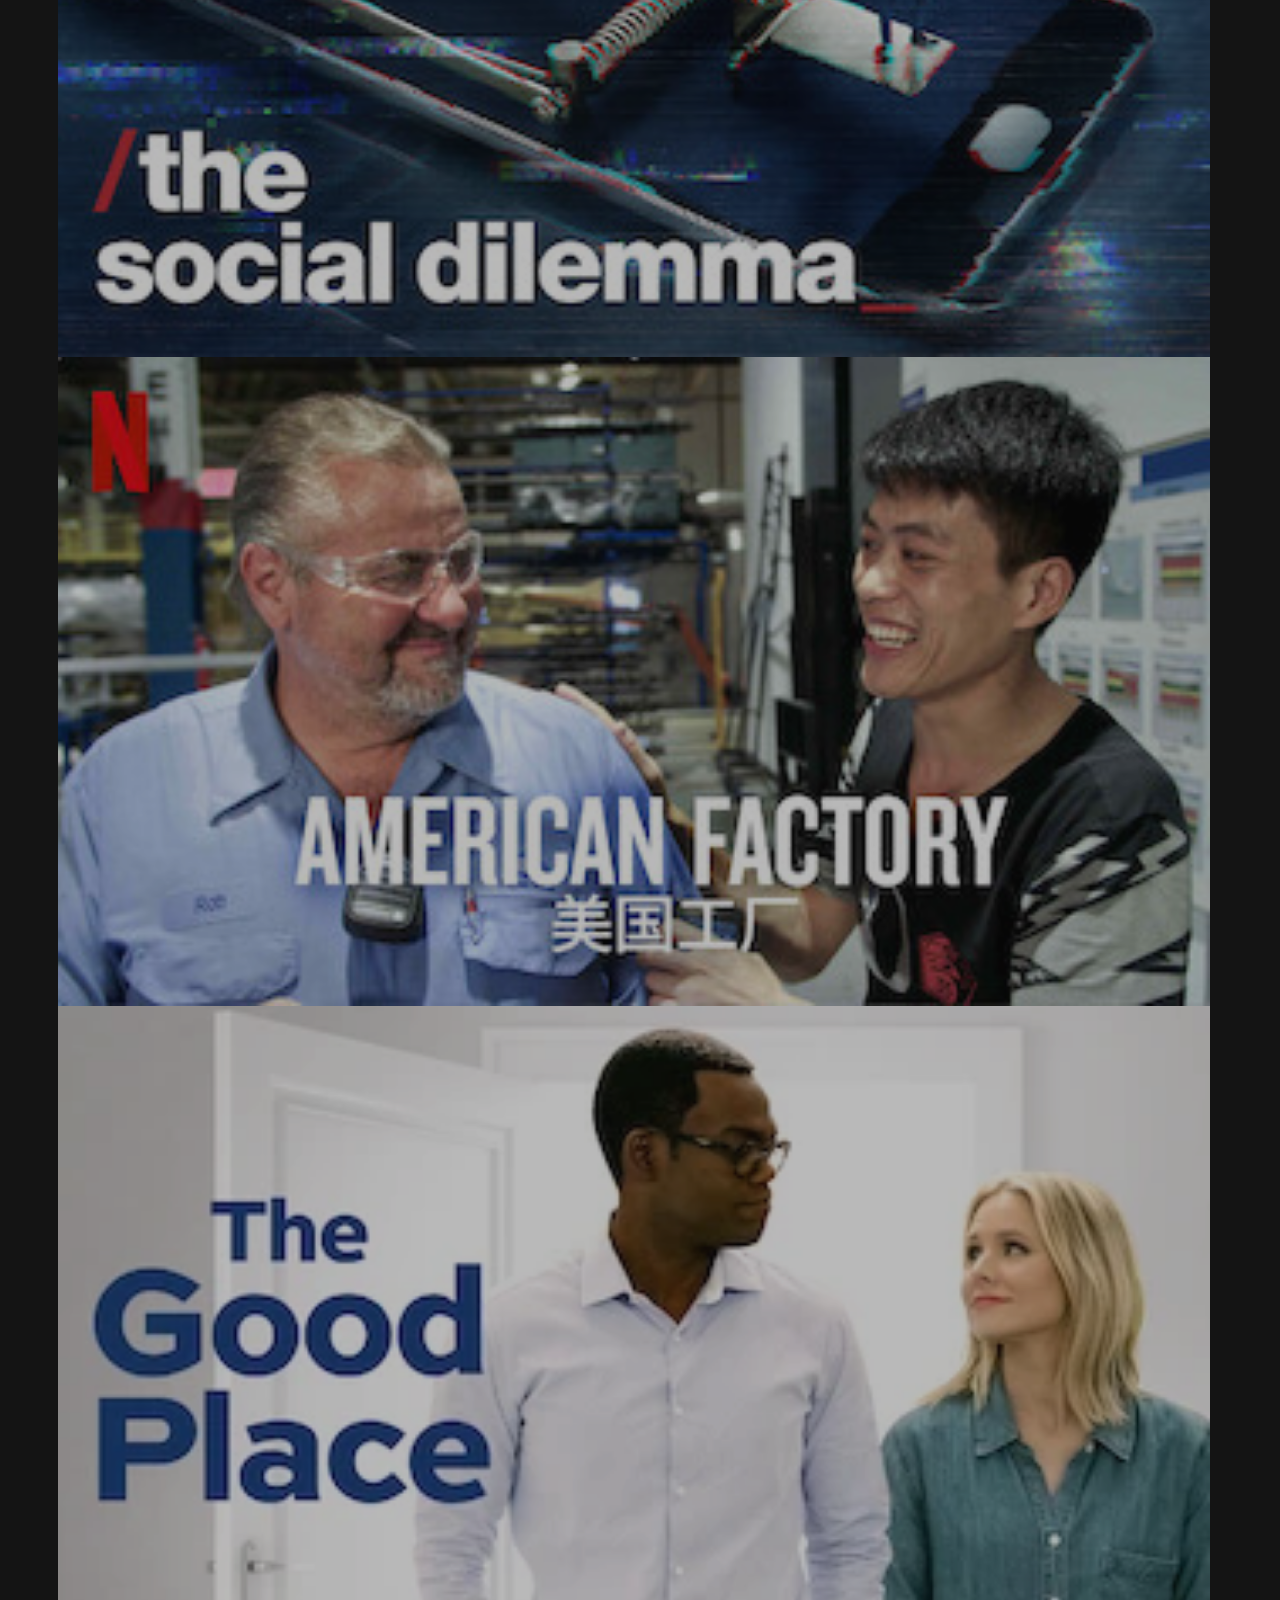
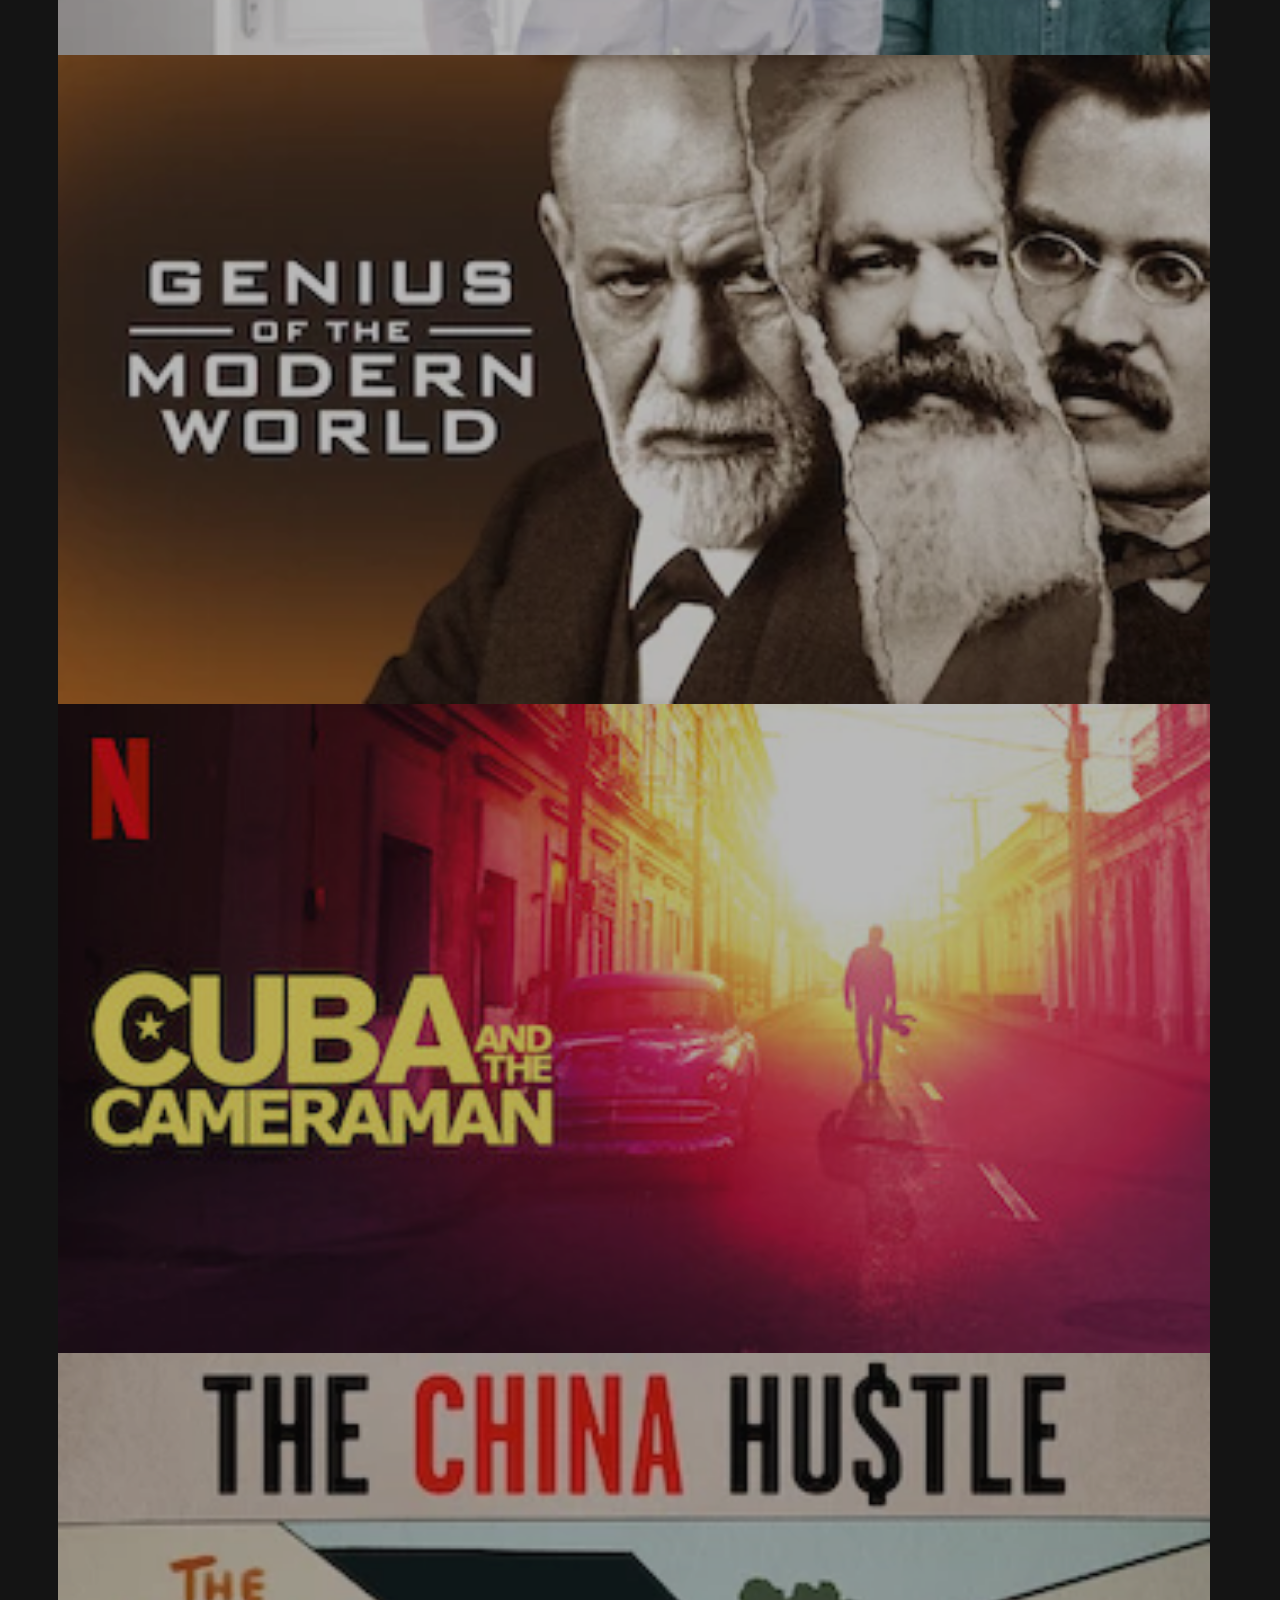
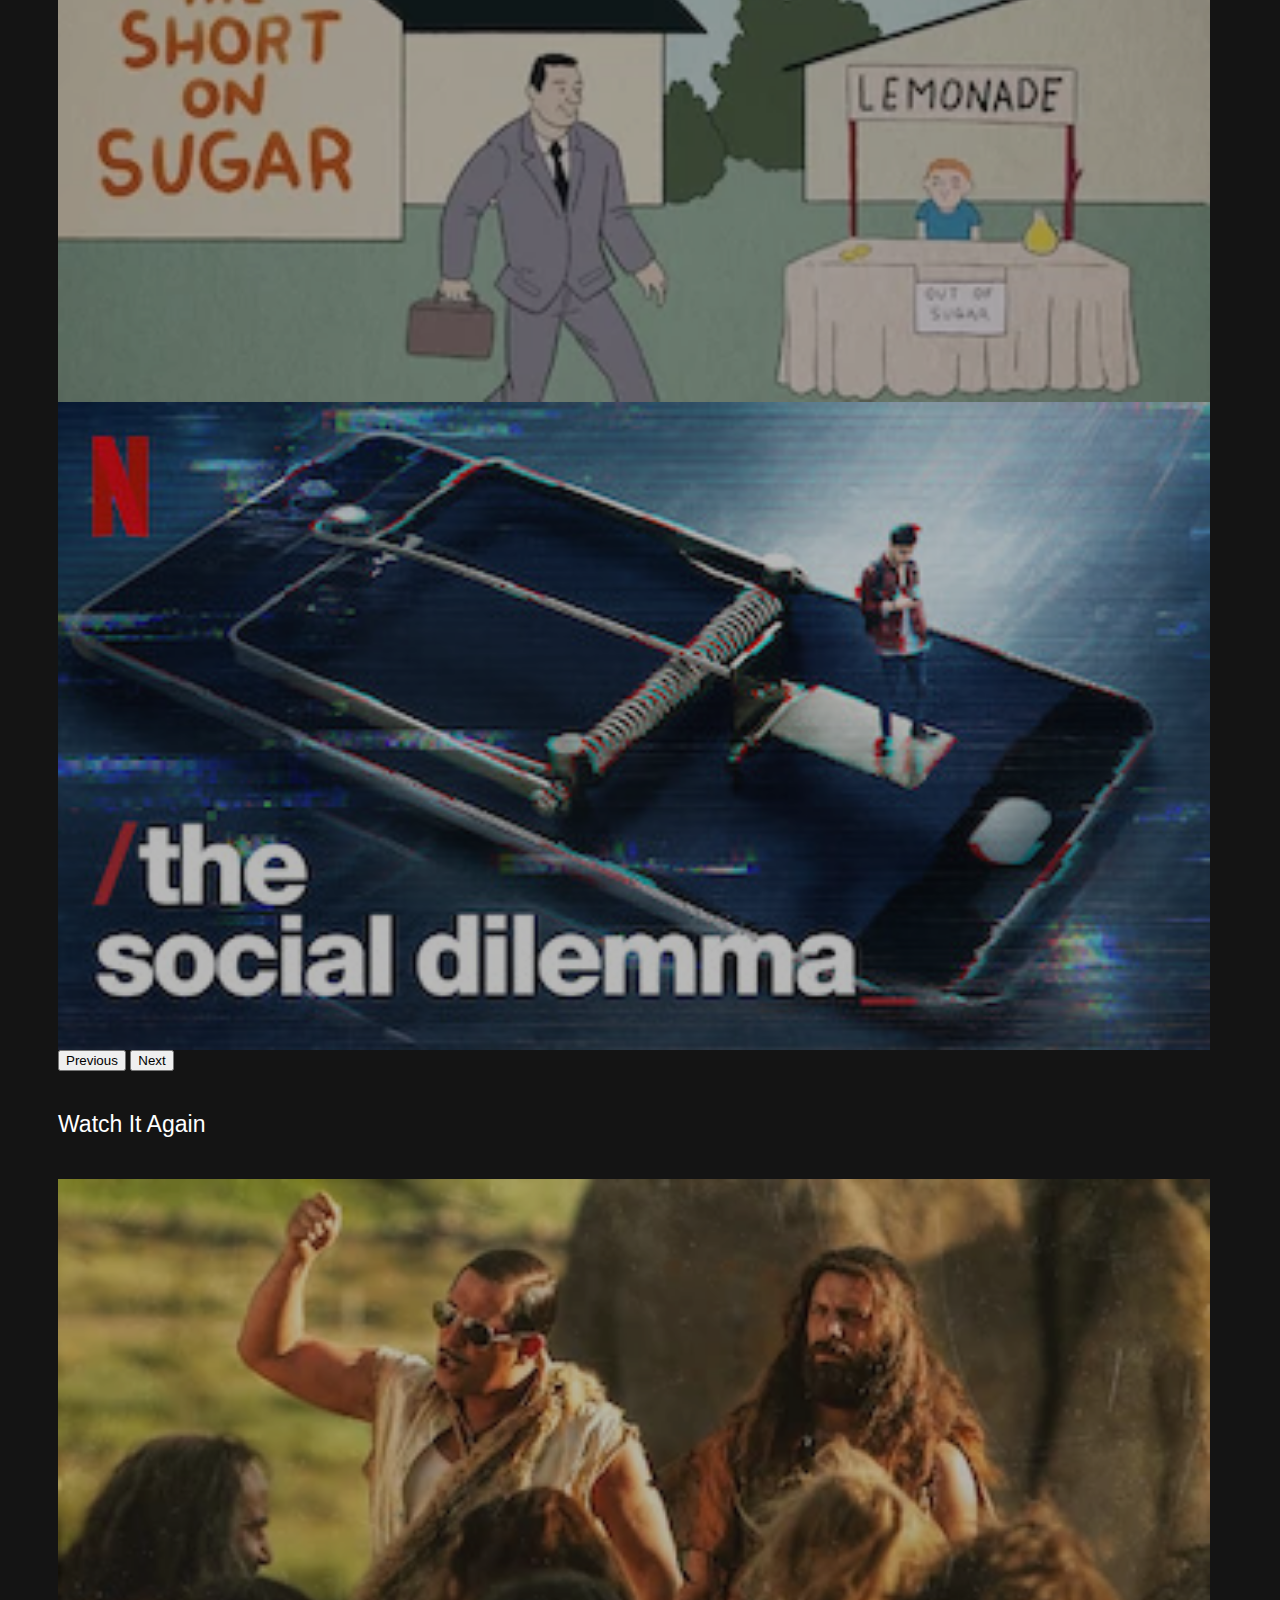
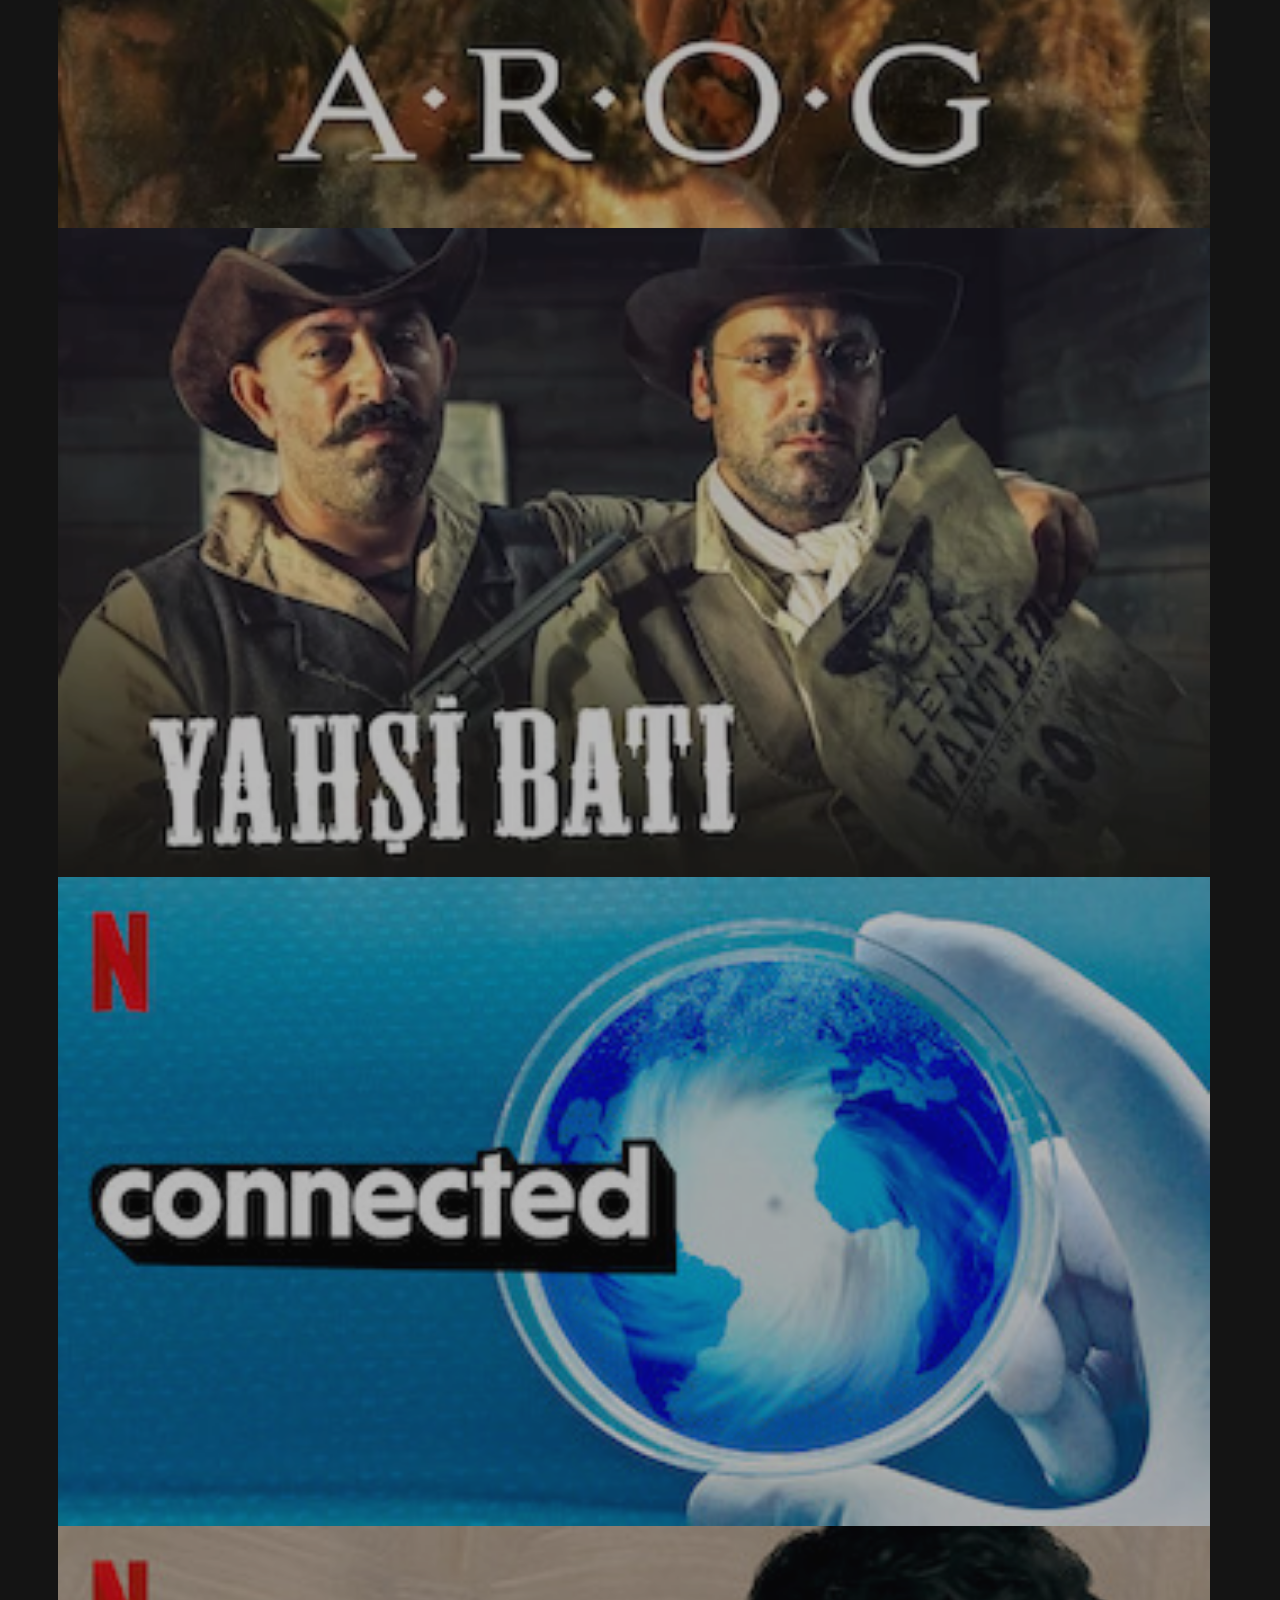
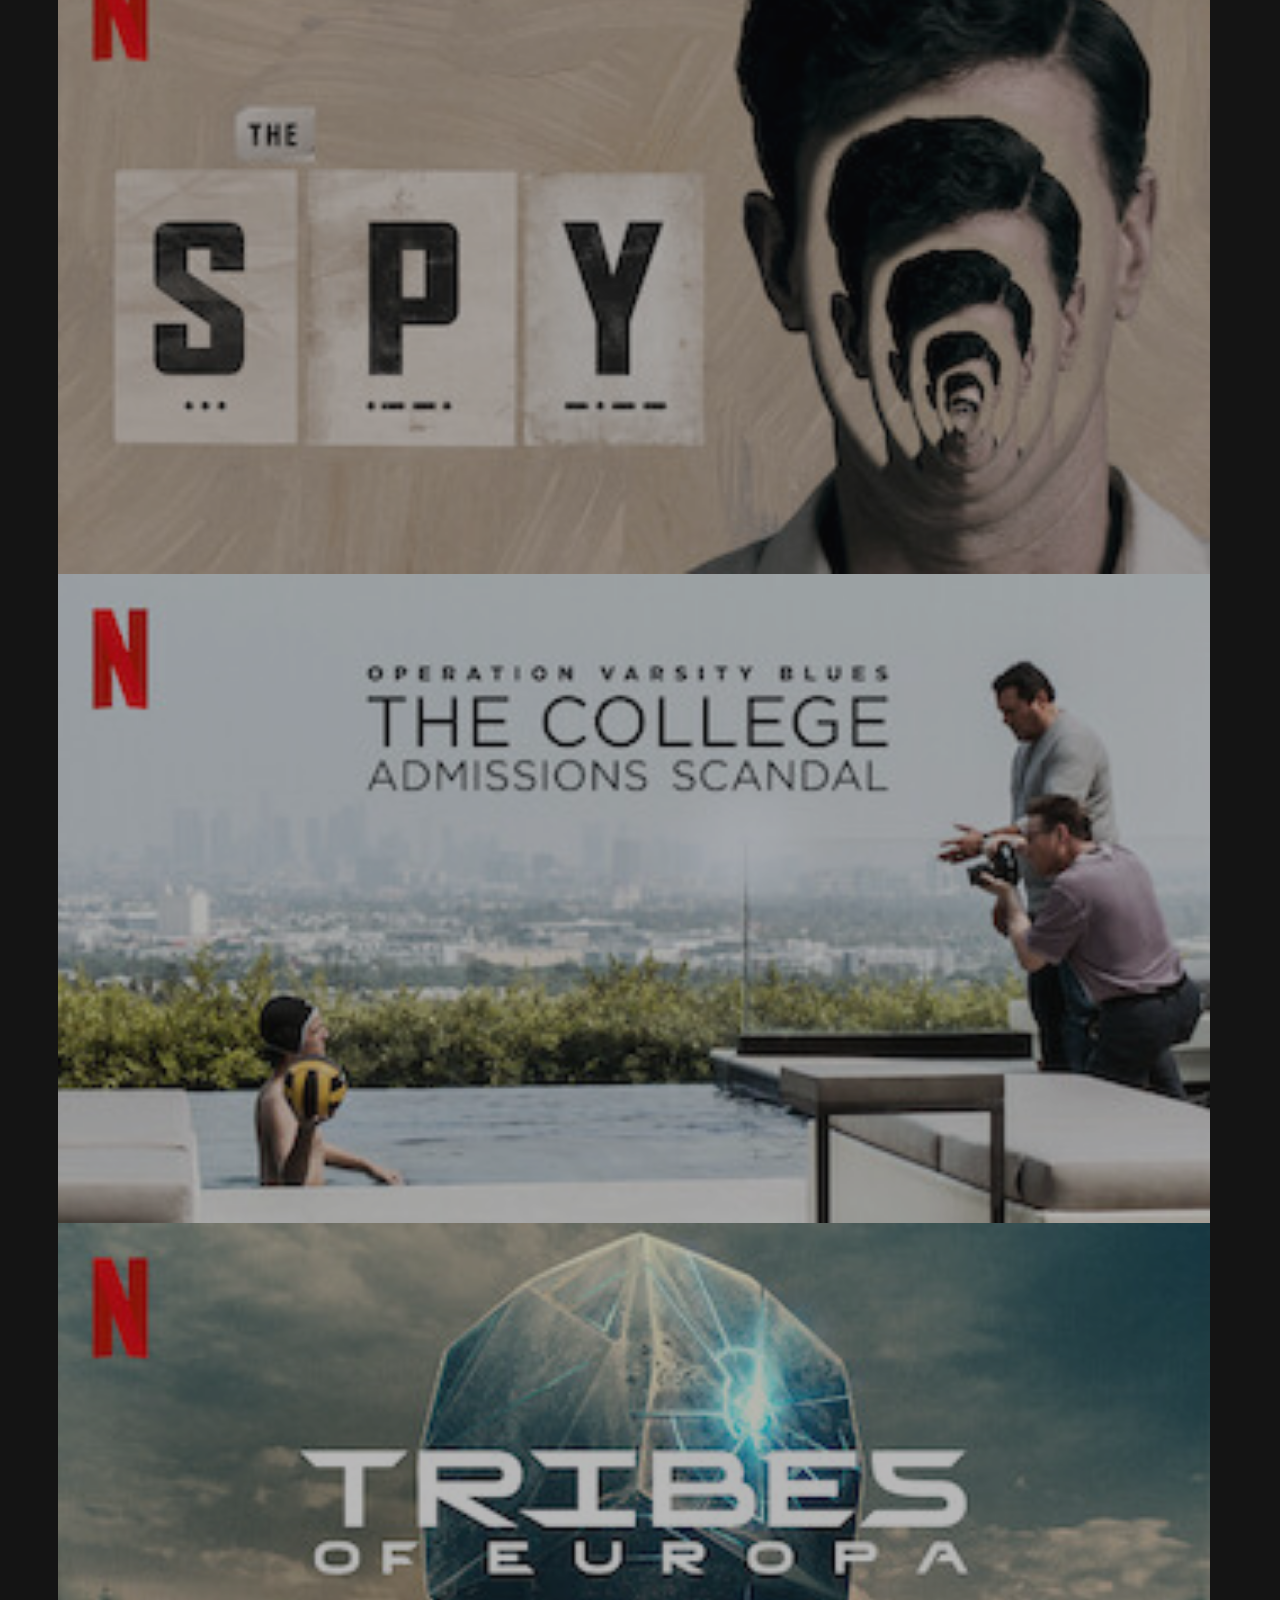
==== commit 6c47e96d: "Fixes" ====
--- a/index.html
+++ b/index.html
@@ -54,7 +54,7 @@
               </ul>
             </div>
             <div class="alertbellbox d-flex">
-              <a class="nav-link px-4" href="#">KIDS</a>
+              <a class="nav-link px-4" href="#" id="kids">KIDS</a>
               <i class="btn btn-outline-success far fa-bell dark-search px-4"></i>
             </div>
             <div class="dropdown">
@@ -96,7 +96,7 @@
     </section>
     <section id="sectionOne" class="m-2">
       <div id="trendingnow" class="mt-5">
-            <h3>Trending Now</h3>
+            <h3 class="fw-bold">Trending Now</h3>
           </div>
           <div class="cointainer bg-black">
             <div class="row">
@@ -186,7 +186,7 @@
 
         <section id="sectionTwo" class="m-2">
           <div id="watchitagain" class="mt-5">
-            <h3>Watch It Again</h3>
+            <h3 class="fw-bold">Watch It Again</h3>
           </div>
           <div class="cointainer bg-black">
             <div class="row">
@@ -273,7 +273,7 @@
         </section>
         <section id="sectionThree" class="m-2">
           <div id="newreleases" class="mt-5">
-            <h3>New Releases</h3>
+            <h3 class="fw-bold">New Releases</h3>
           </div>
           <div class="cointainer bg-black">
             <div class="row">
@@ -360,7 +360,7 @@
         </section>
     <!--Beginning of Footer-->
     
-    <div class="container">
+    <div class="container" id="footerContainer">
       <footer>
         <div class="row justify-content-center" id="socials">
           <div class="col-12 col-lg-8">
--- a/css/styles.css
+++ b/css/styles.css
@@ -218,12 +218,20 @@
     color: #fff;
 }
 
+.btn-secondary {
+    color: #6c757d;
+}
+
+.btn-secondary:focus, .btn-secondary:active:focus {
+    box-shadow: none;
+}
+
 .dropdown img {
     max-height: 25px;
 }
 
 .btn.btn-secondary.dropdown-toggle {
-    background-color: #000;
+    background-color: rgba(0, 0, 0, 0);
     border: none;
 }
 
@@ -292,4 +300,17 @@
     margin-left: 26px;
     margin-top: 100px;
 
+}
+
+#genredetails h3 {
+    font-size: 2rem;
+    font-weight: bold;
+}
+
+#kids {
+    color: #6c757d;
+}
+
+#footerContainer {
+    margin-top: 100px;
 }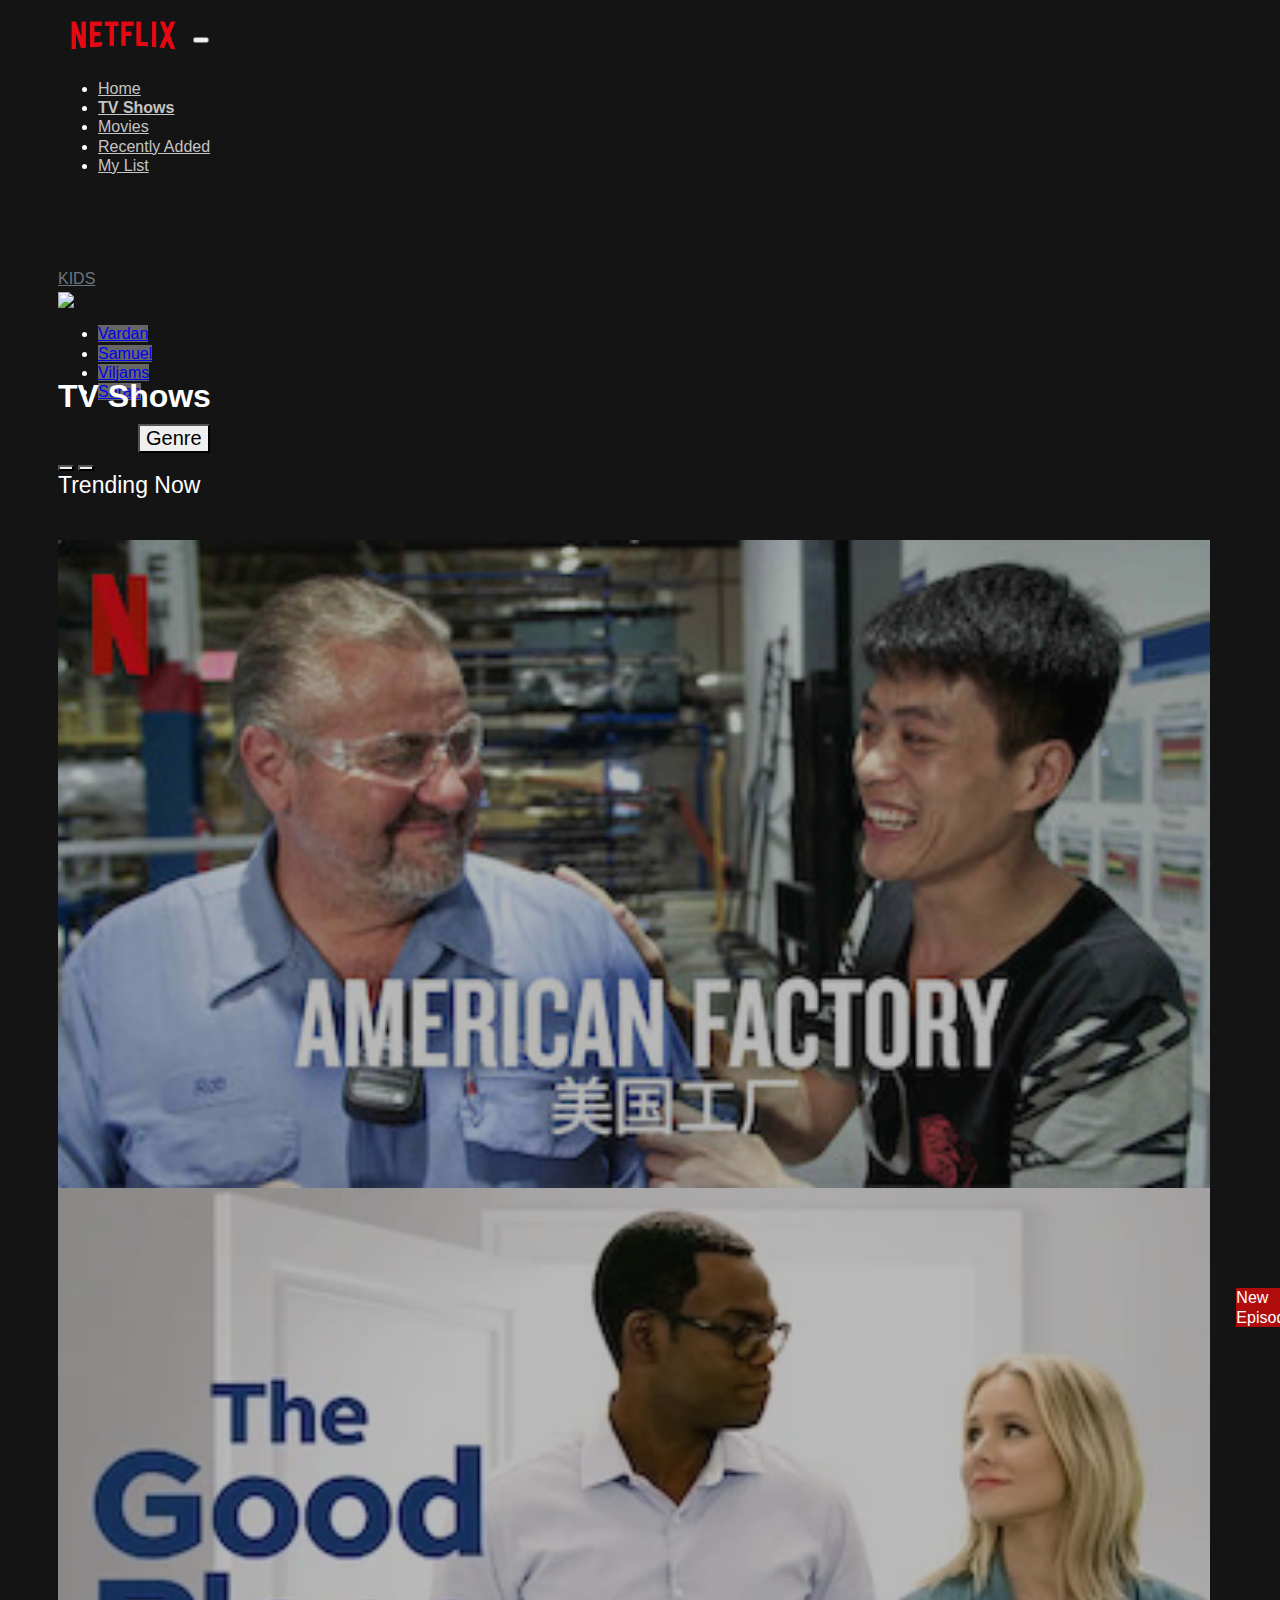
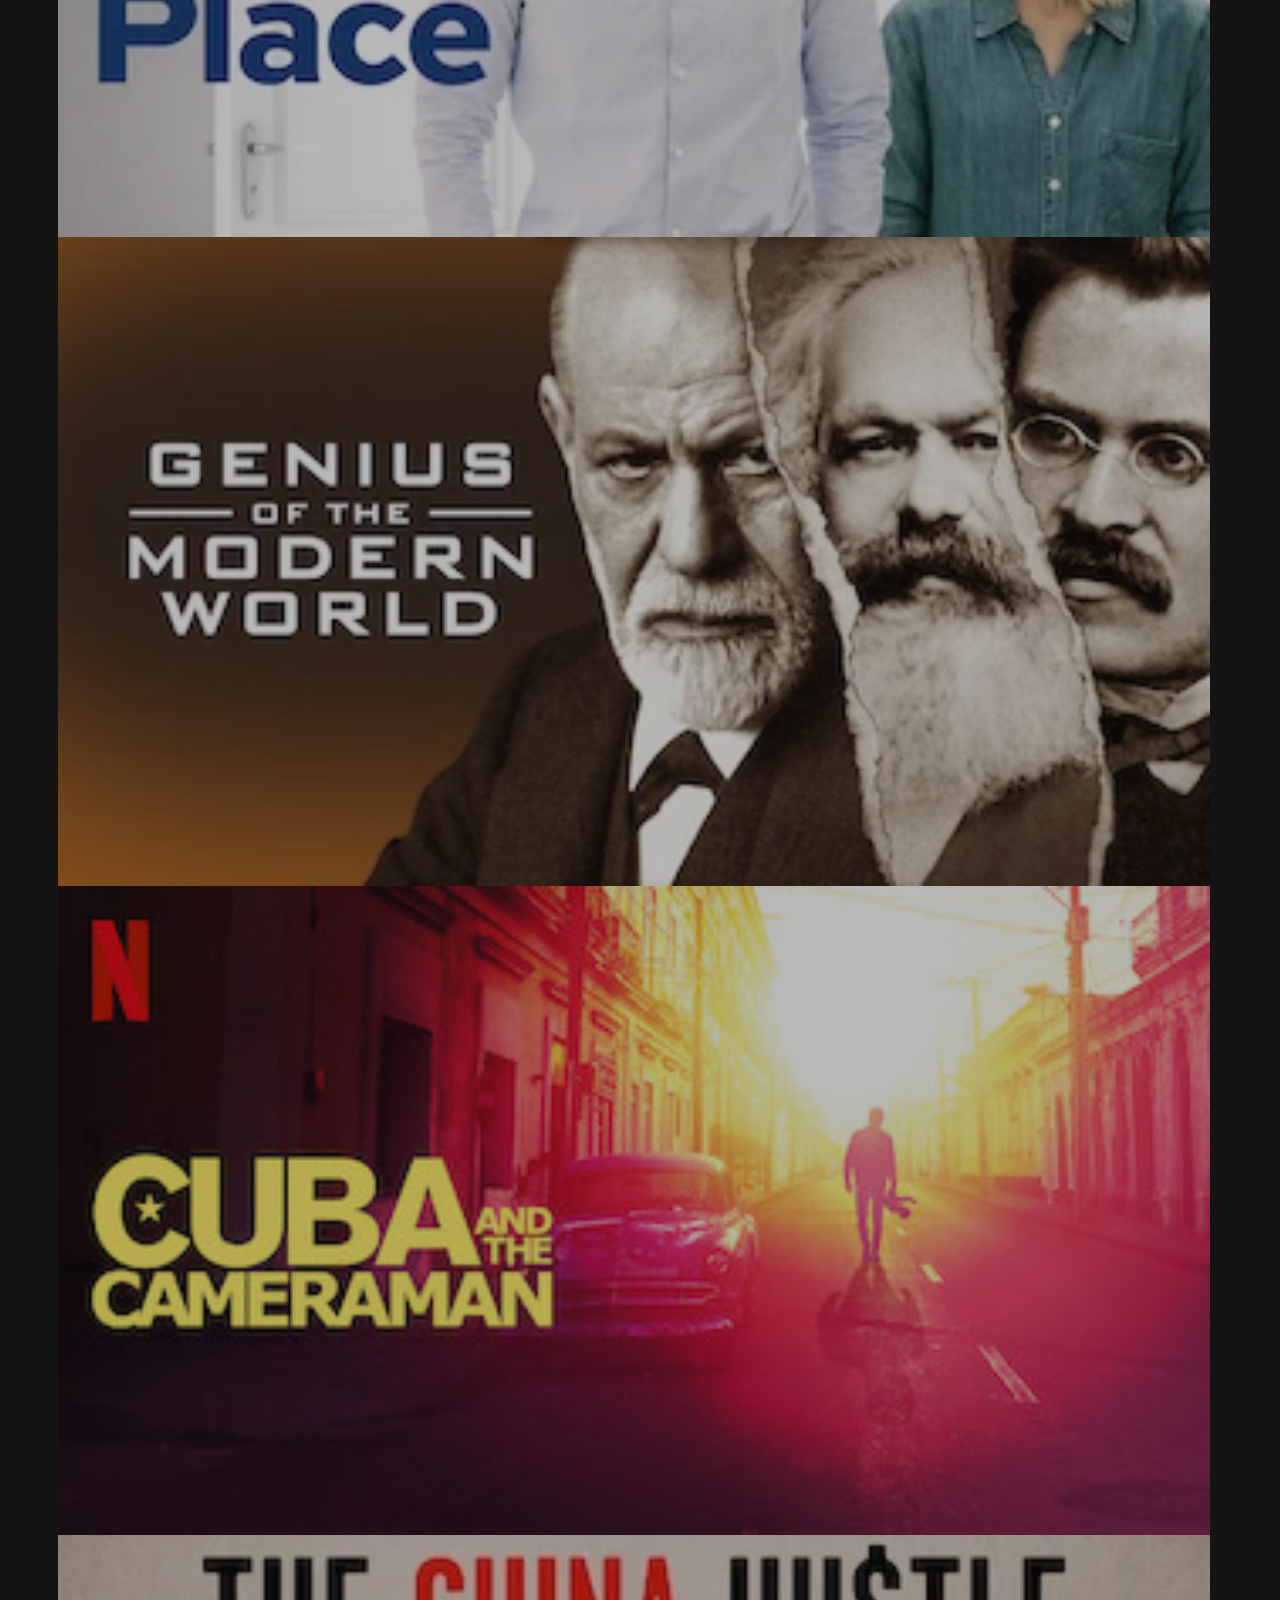
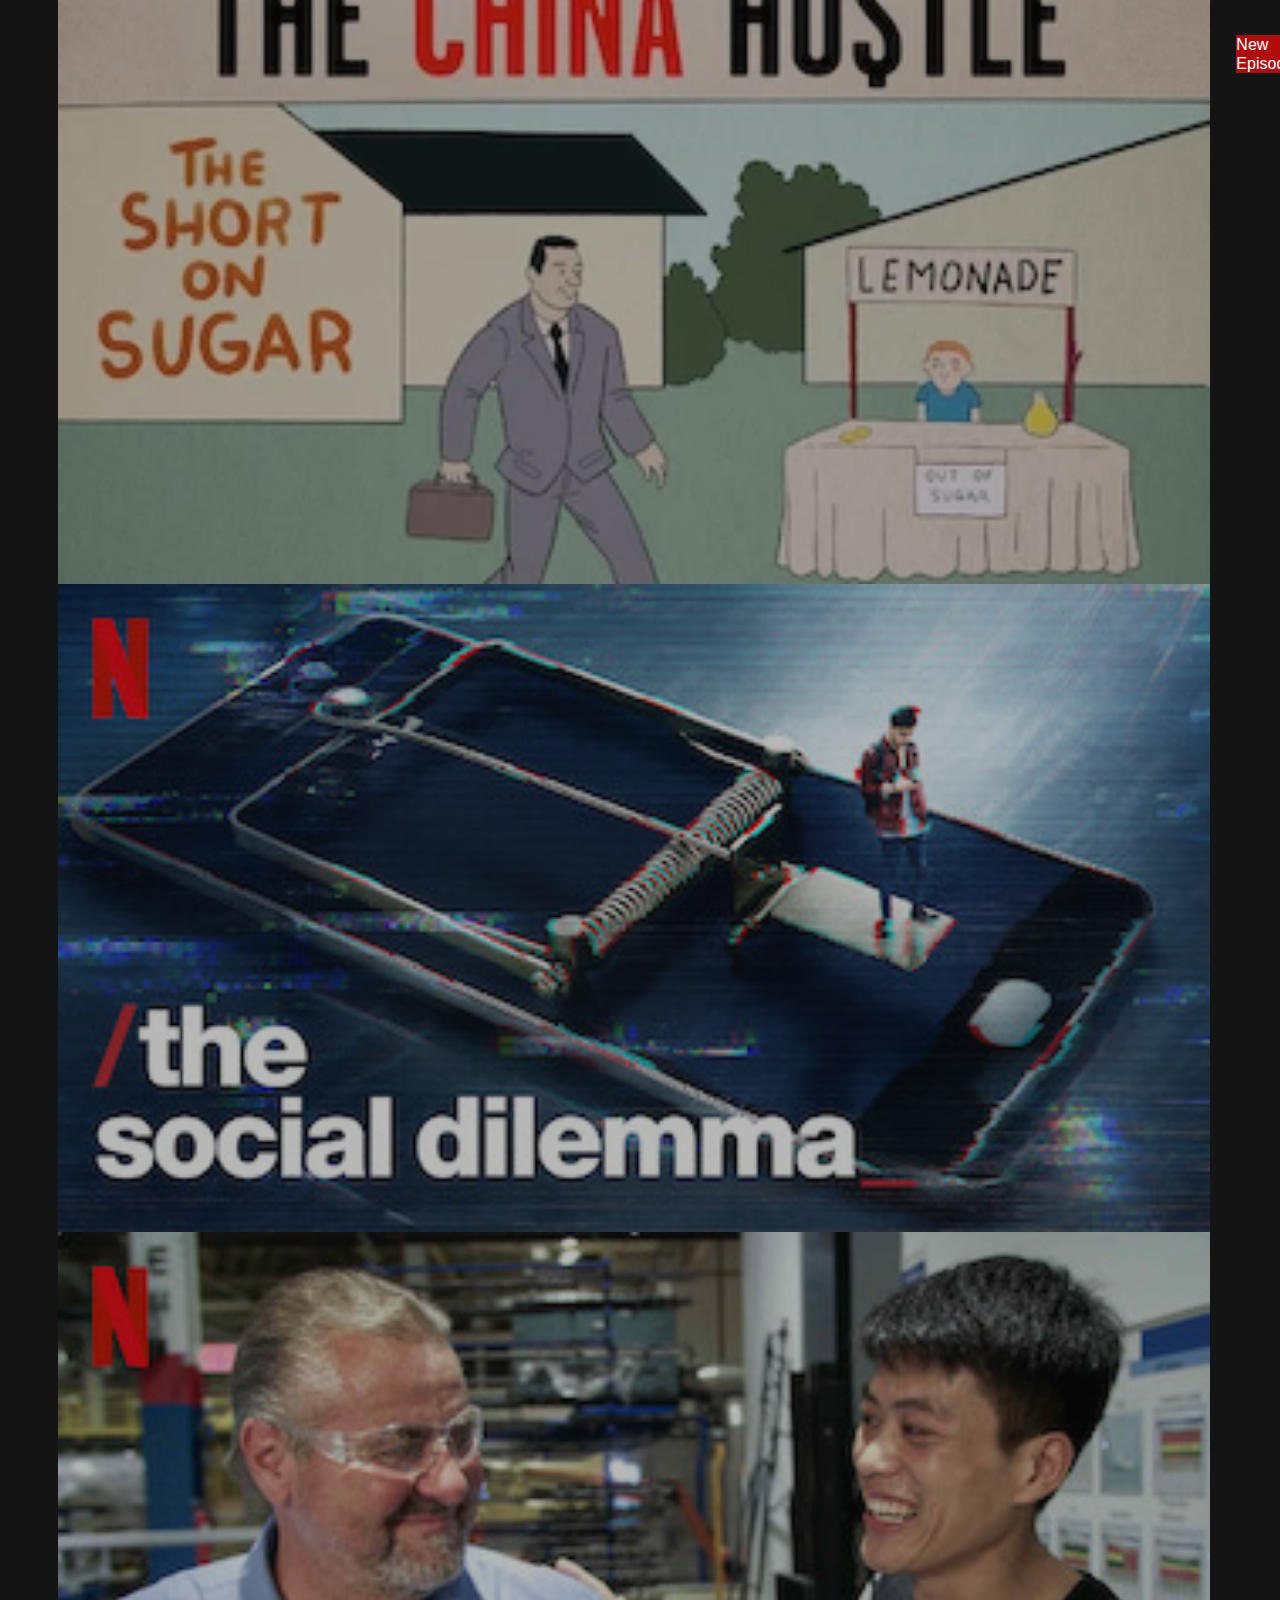
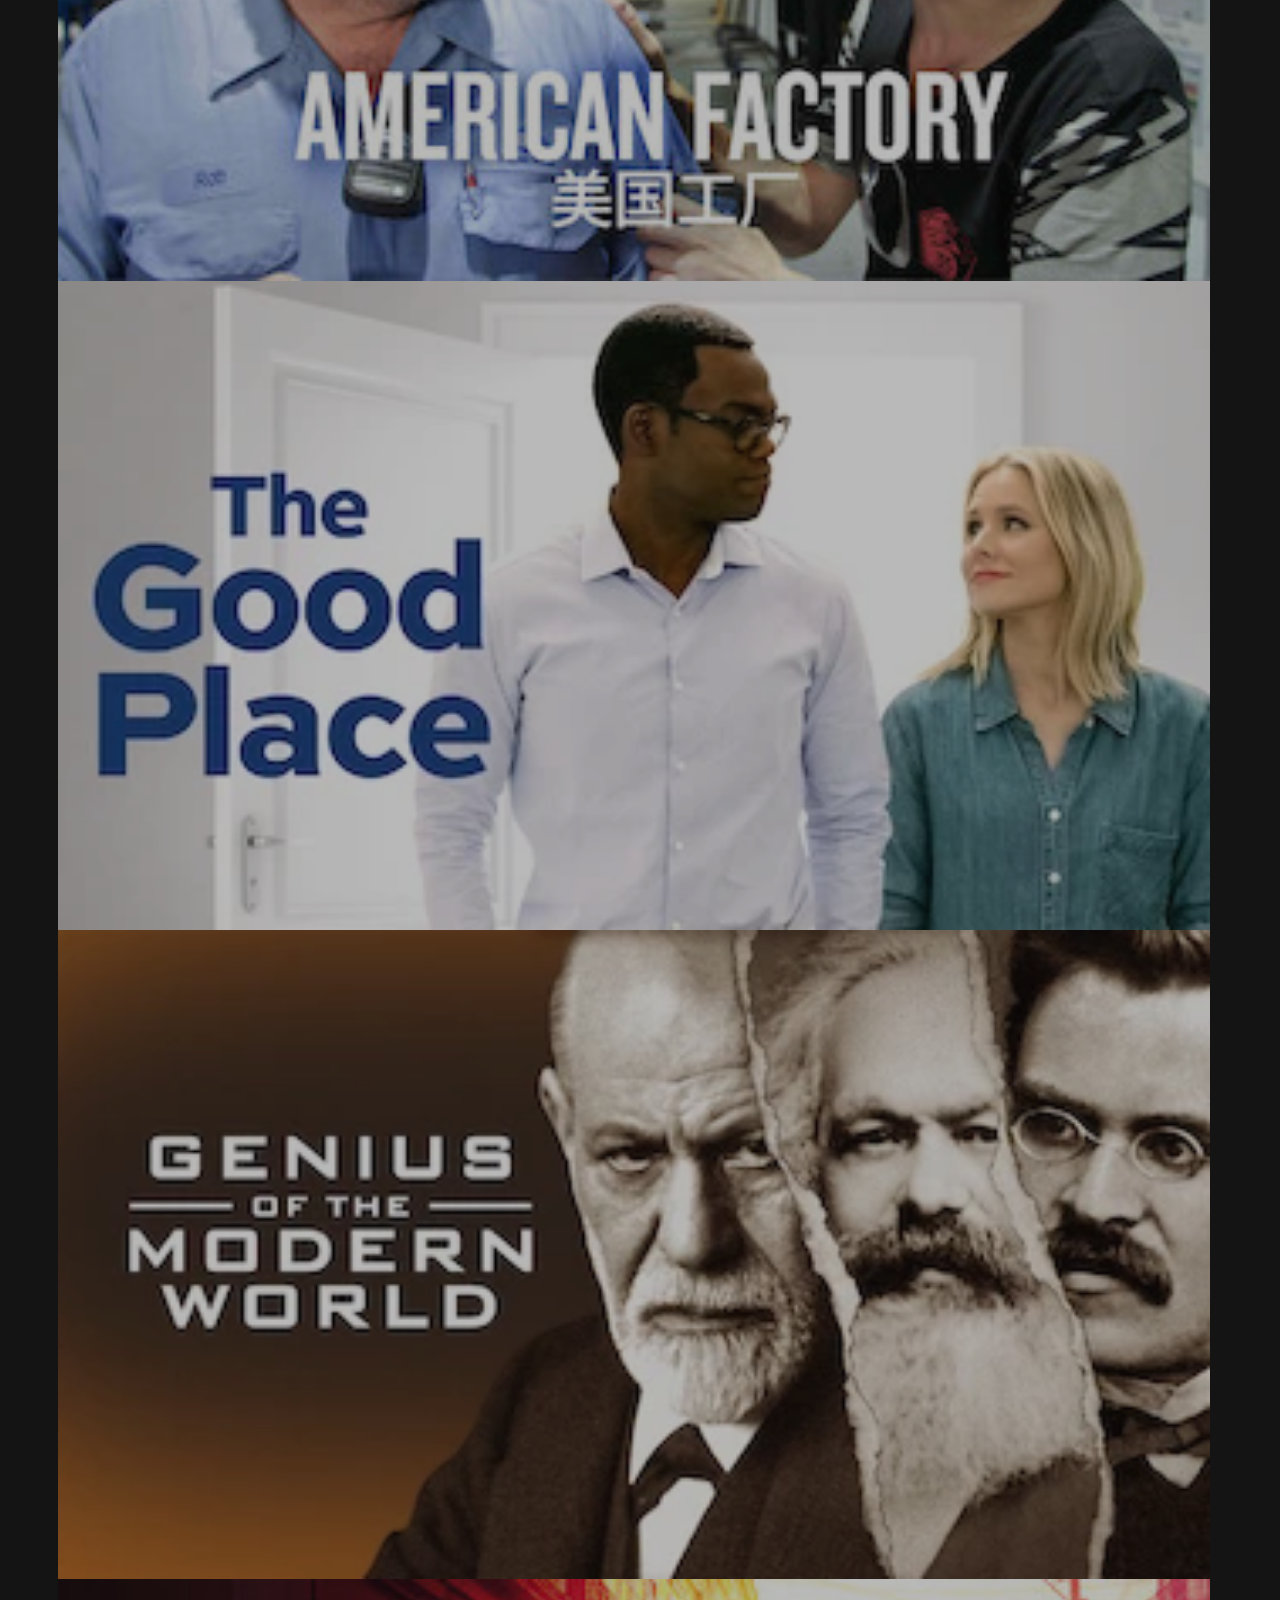
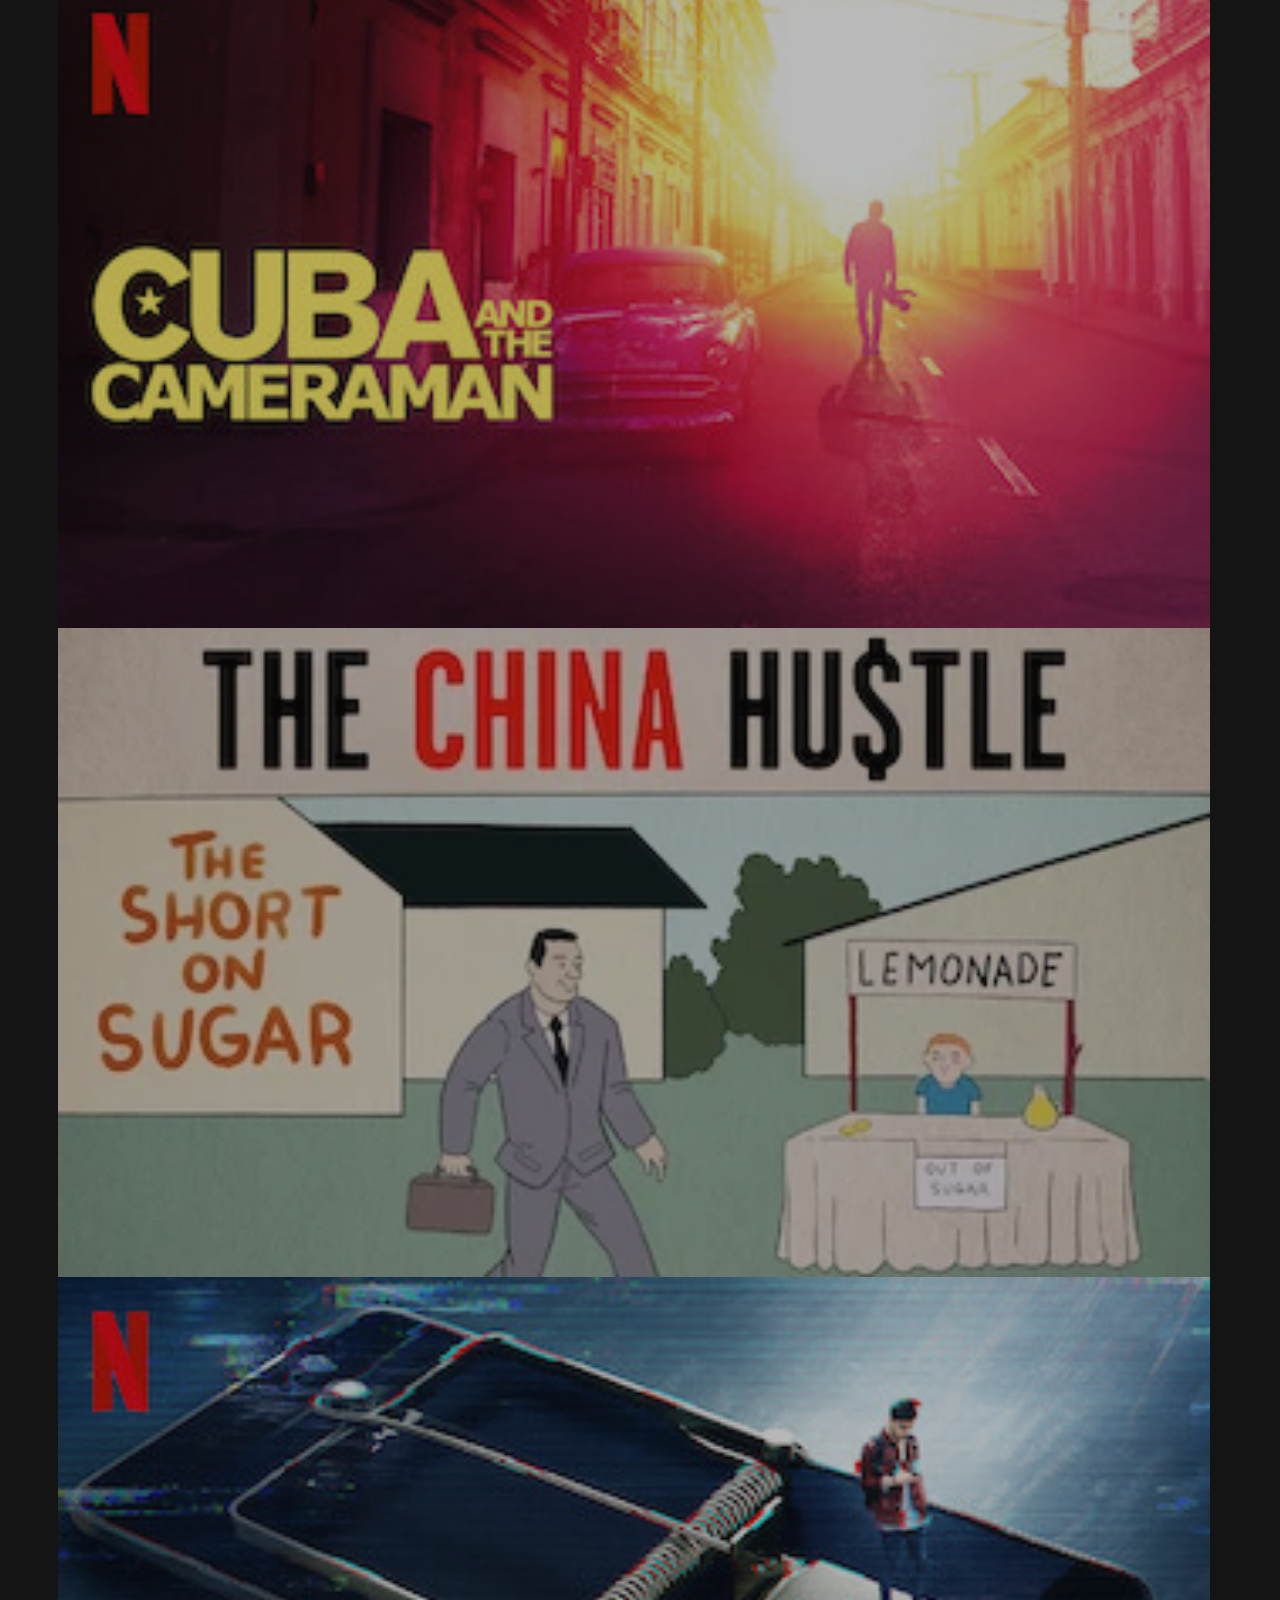
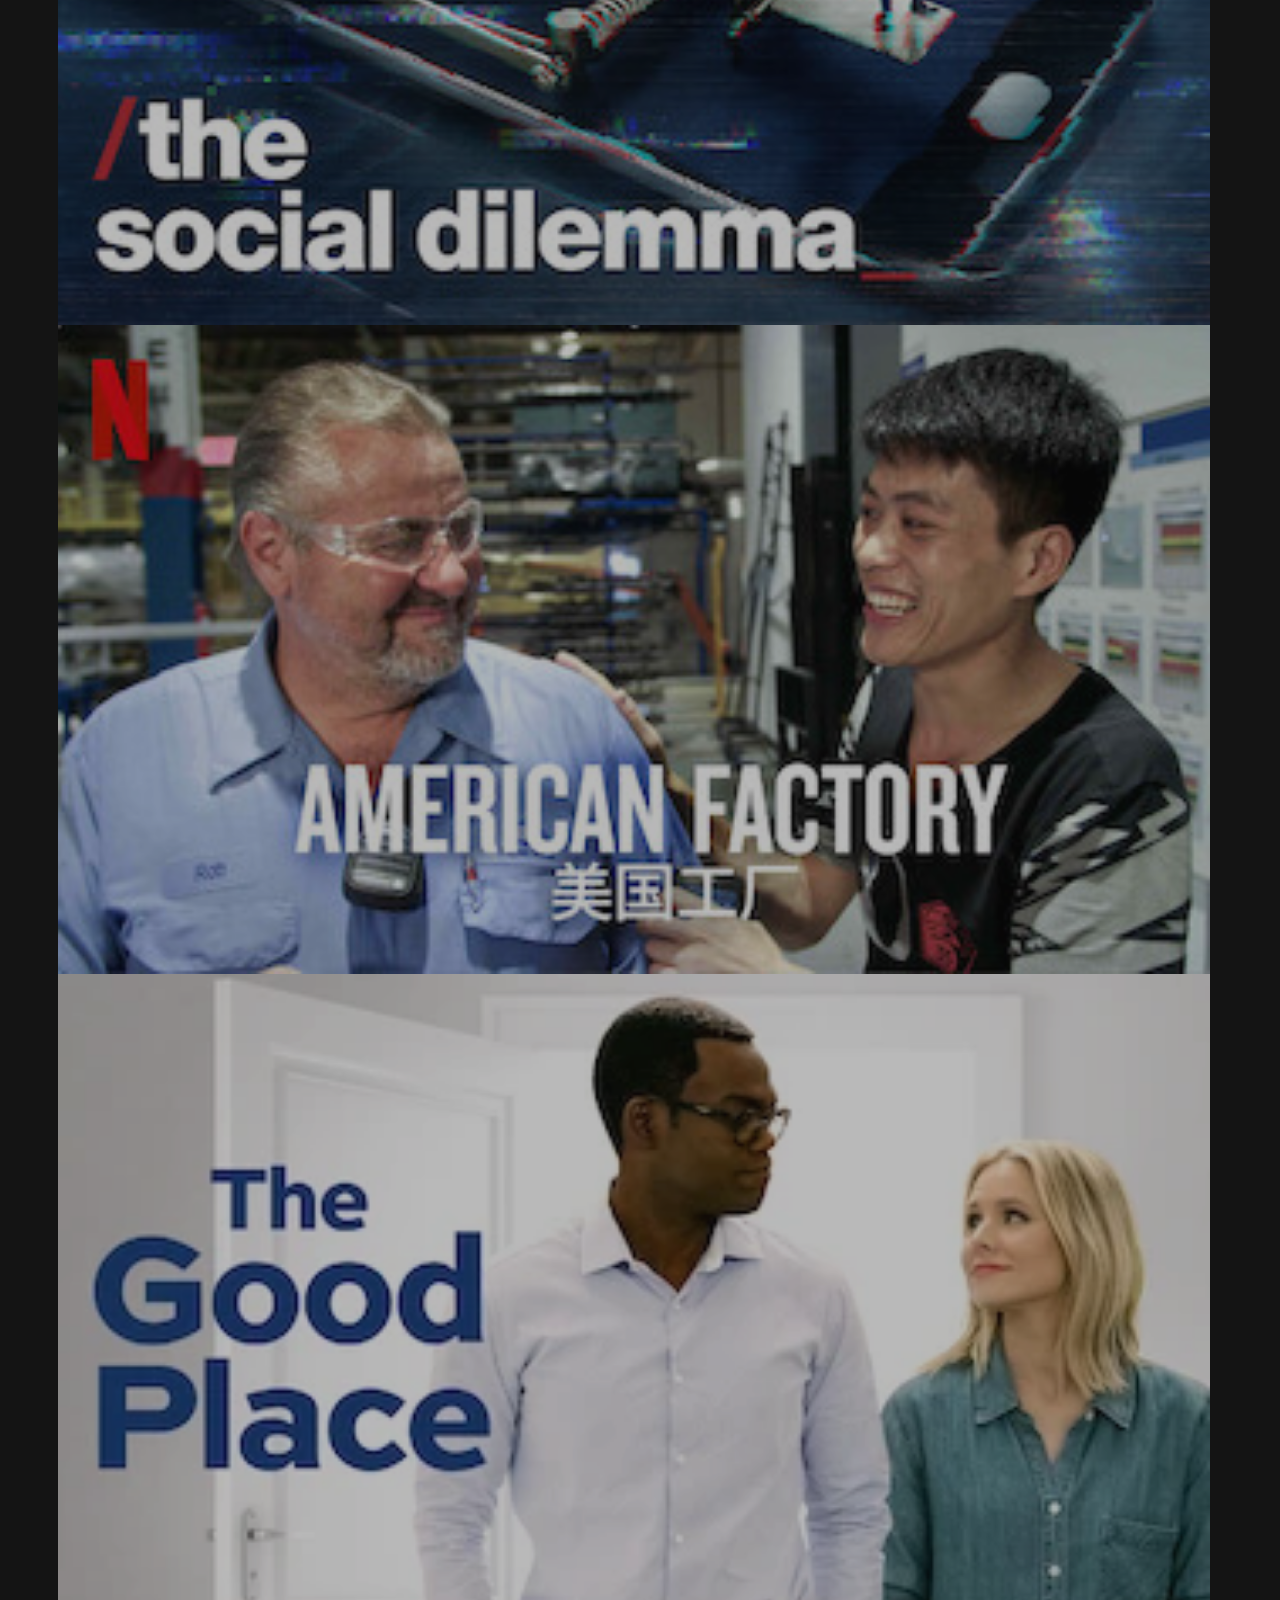
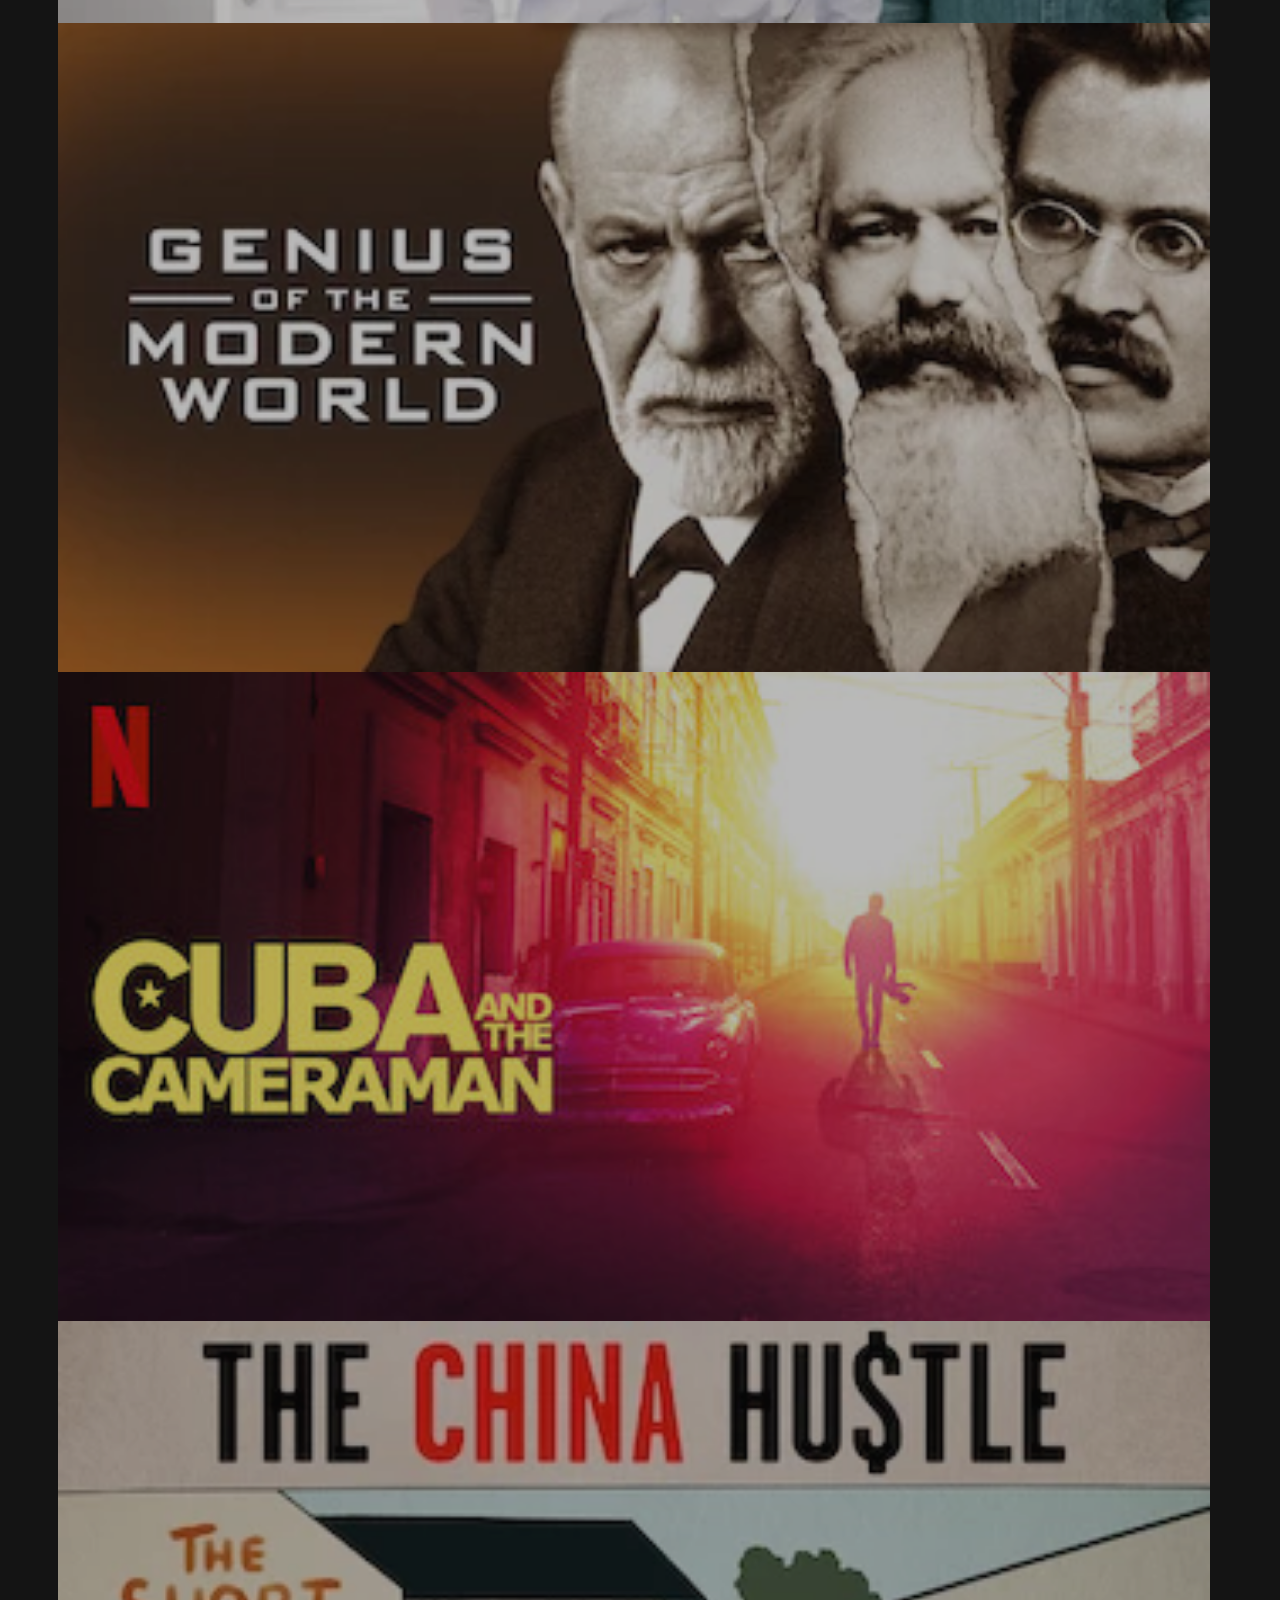
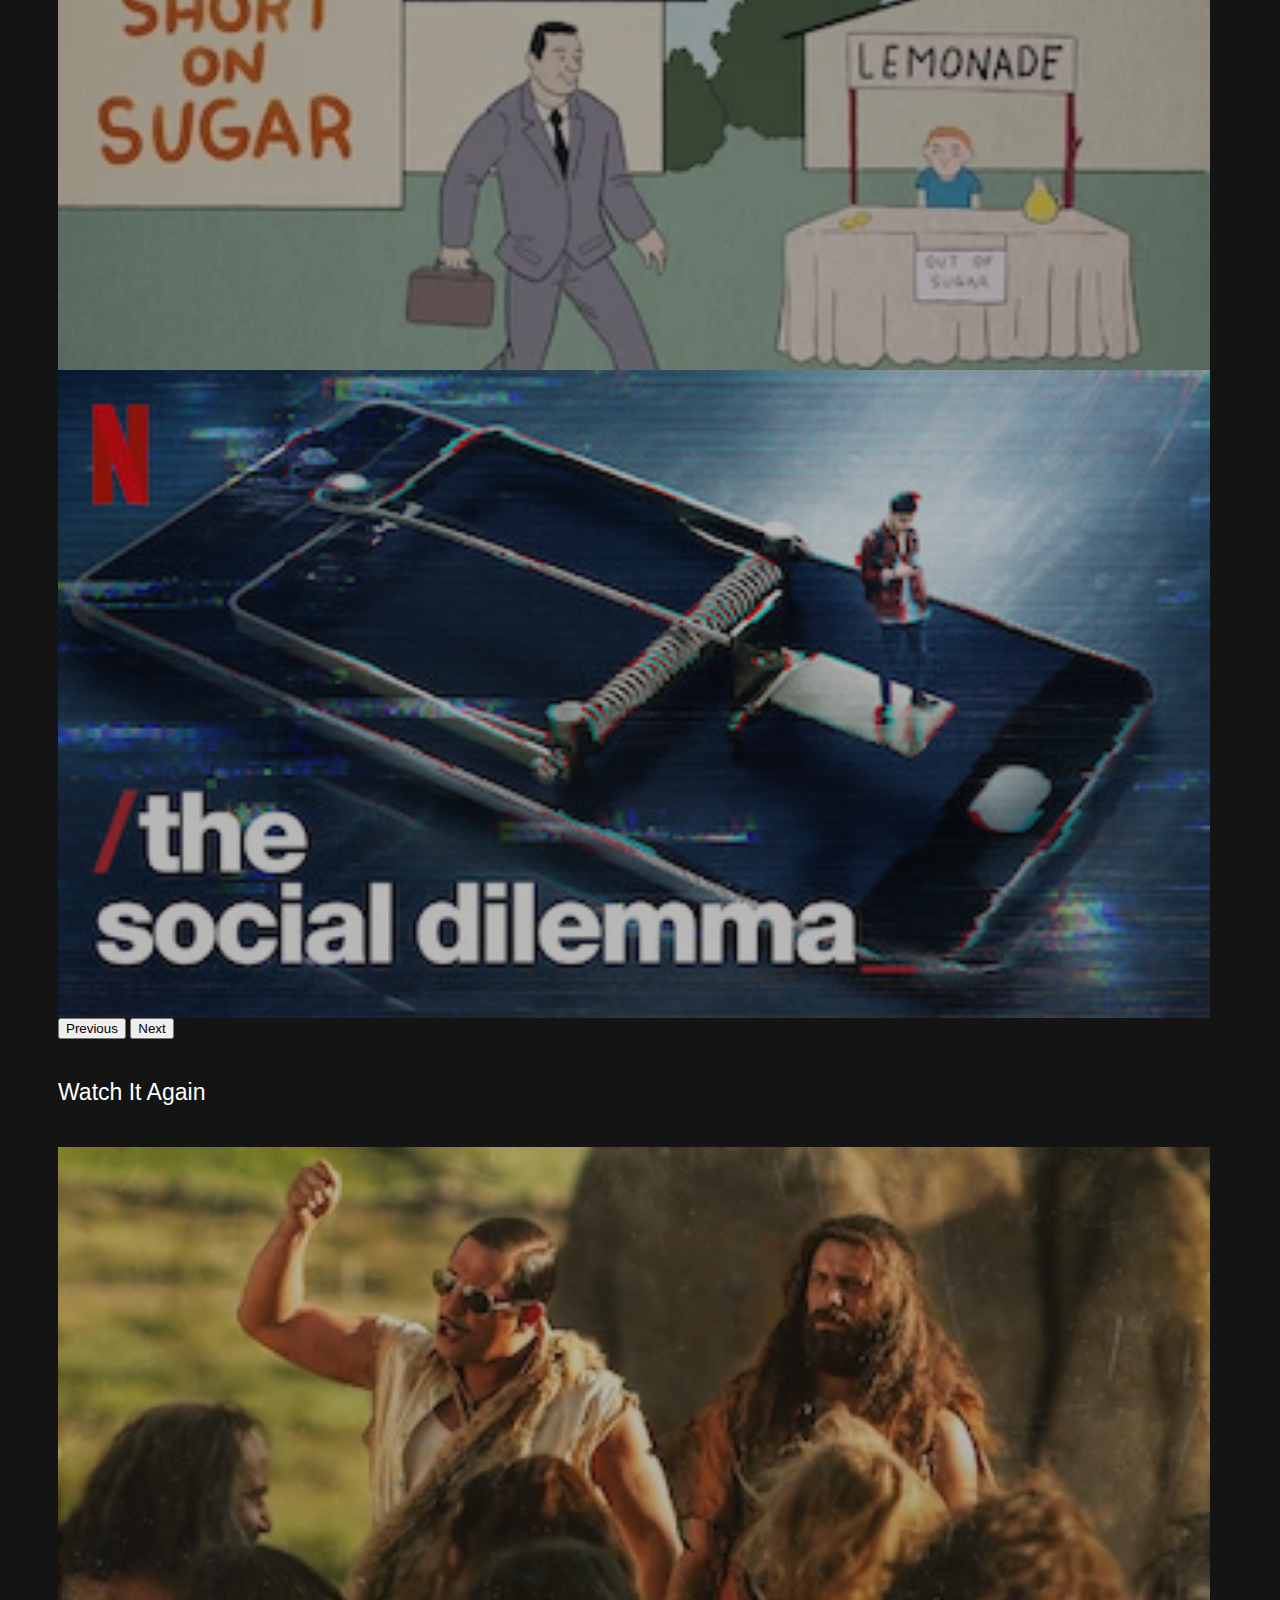
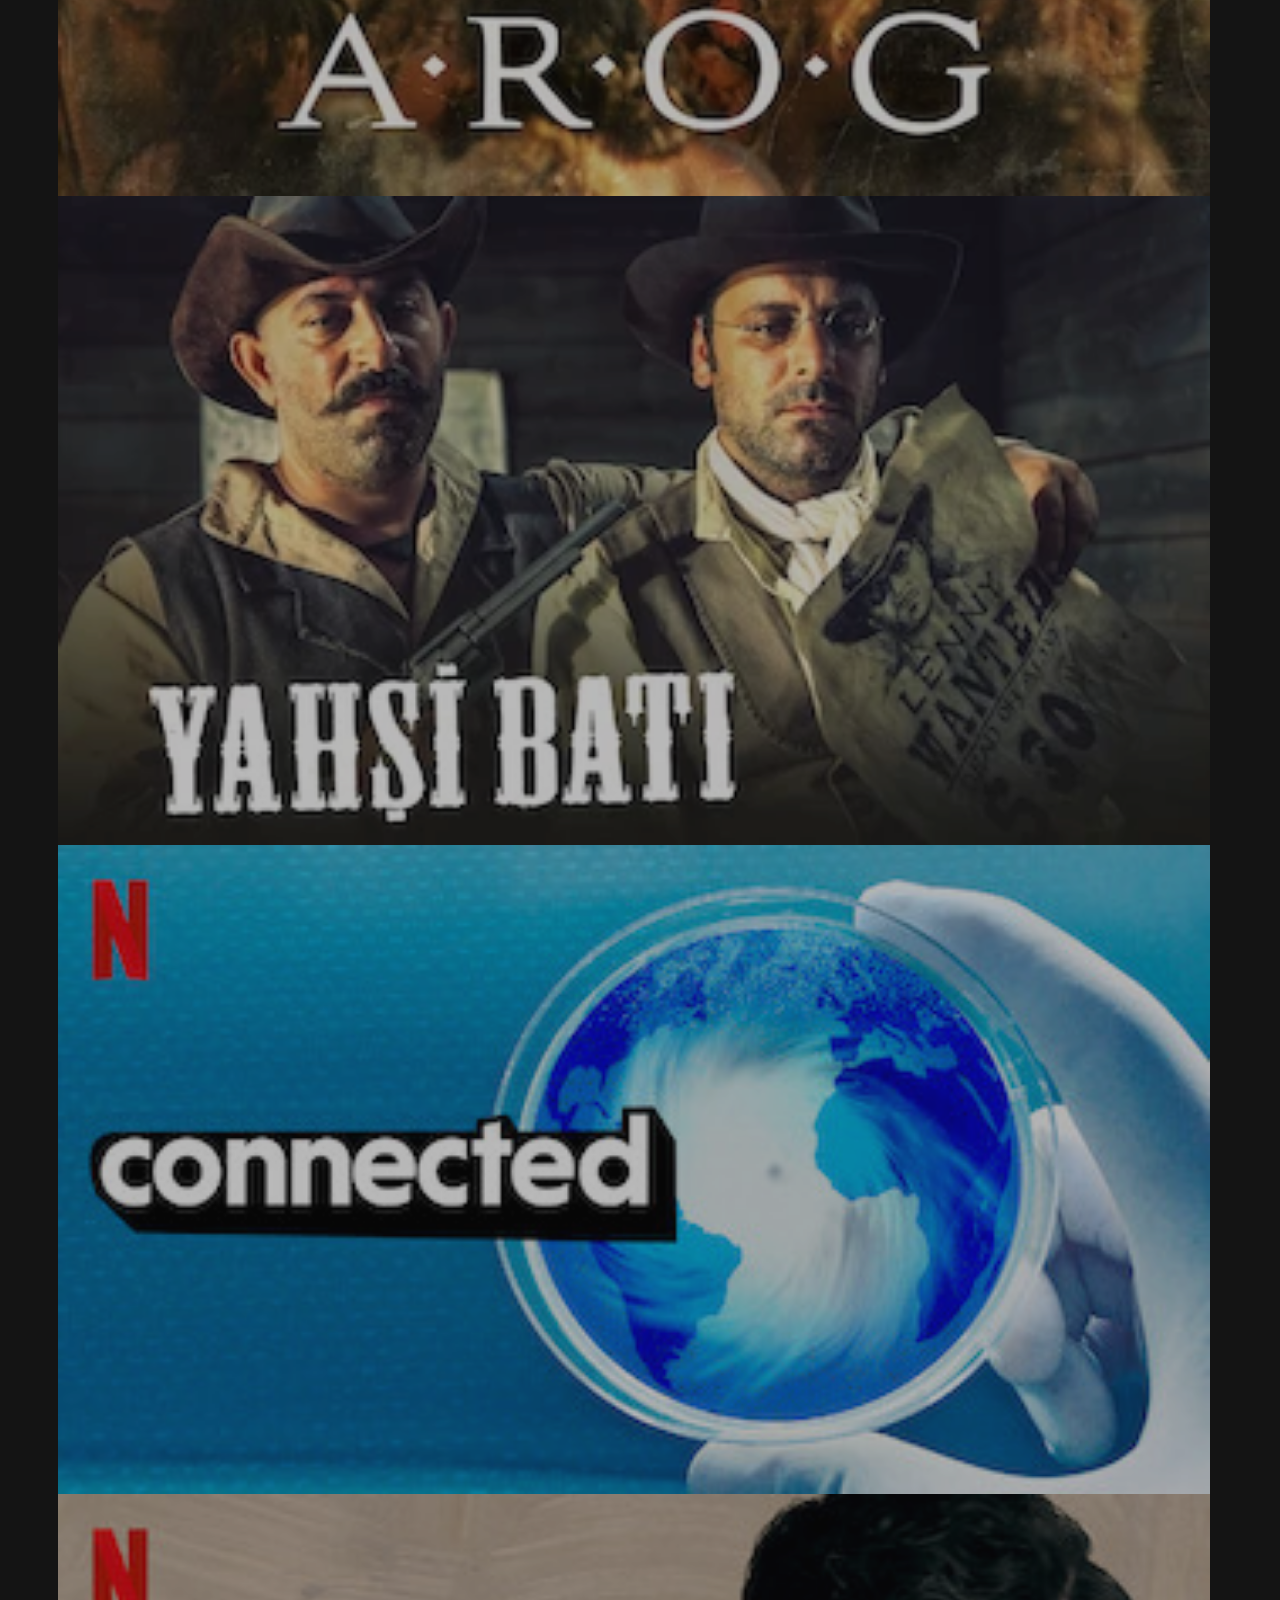
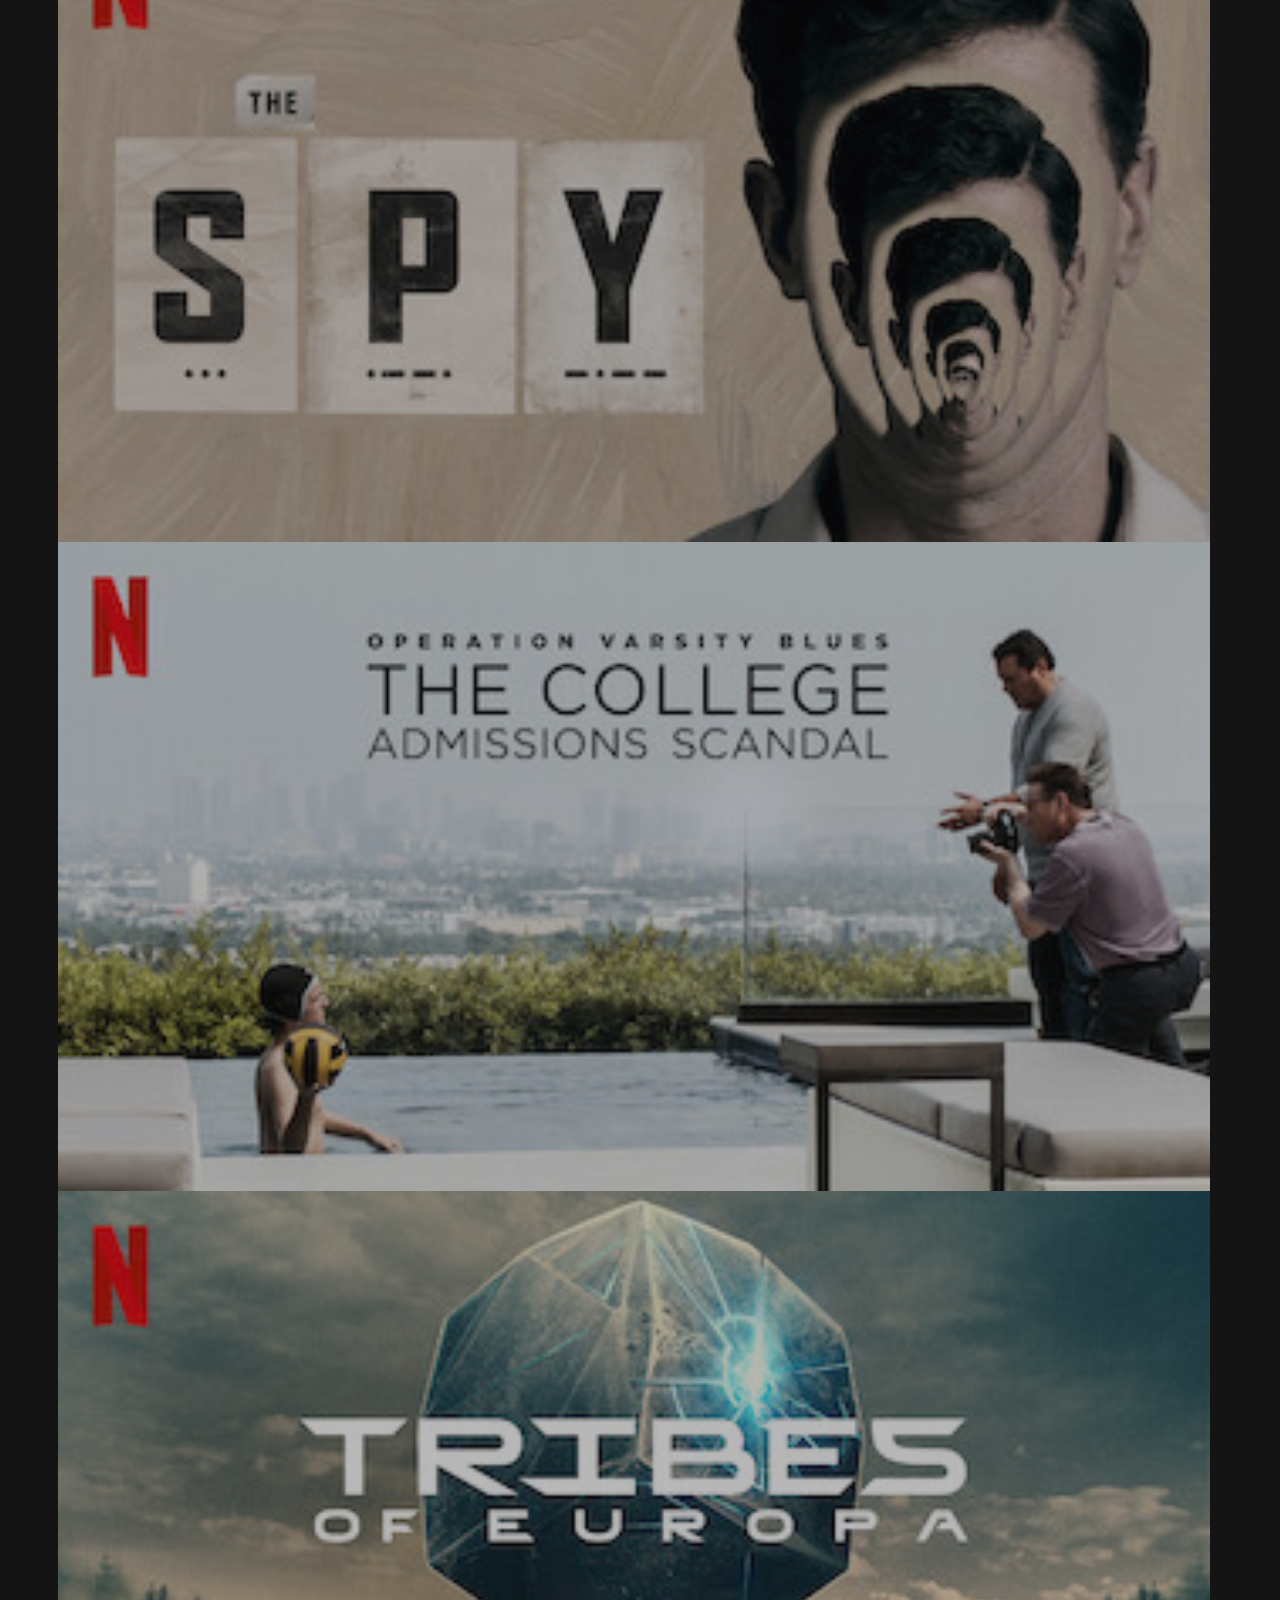
==== commit 997df6b3: "Last fixes" ====
--- a/index.html
+++ b/index.html
@@ -39,7 +39,7 @@
               </li>
             </ul>
           </div>
-          <div class="d-flex">
+          <div class="d-none d-lg-flex">
             <div class="btn-group dropstart dropdown-search px-2">
               <button type="button" class="btn btn-secondary dropdown-toggle dropdown-search" data-bs-toggle="dropdown" aria-expanded="false">
                 <i class="fas fa-search"></i>
@@ -72,19 +72,19 @@
       </nav>
     </section>
     <!-- end of navbar/beginning of carousels     -->
-    <section id="genredetails">
+    <section id="genredetails" class="py-2">
       <div class="container-fluid">
         <div class="row">
           <div class="col d-flex justify-content-between">
             <div class="d-flex">
-              <div class="p-2 bg-black text-white d-inline">
-                <h3>TV Shows</h3> 
-              </div>
-              <div class="p-2 bg-black text-white d-inline">
+              <div class="py-2 bg-black text-white d-inline">
+                <h3 class="text-left">TV Shows</h3> 
+              </div>
+              <div class="p-2 bg-black text-white d-none d-md-inline">
                 <button class="btn btn-outline-light dropdown-toggle genre-button">Genre</button>
               </div>
             </div>
-            <div class="menuitems py-2 bg-black text-white d-inline">
+            <div class="menuitems py-2 bg-black text-white d-none d-md-inline">
               <button class="btn btn-outline-secondary bg-black text-white"><i class="fas fa-align-left"></i></button>
               <button class="btn btn-outline-secondary  bg-black text-white">
                 <i class="fas fa-border-all"></i>
--- a/css/styles.css
+++ b/css/styles.css
@@ -43,7 +43,7 @@
     background-color:  rgb(24, 23, 23);
     border: 1px solid grey;
     padding: 0.5em 8%;
-    font-size: 1.25em;
+    font-size: 1.1em;
     border-radius: 0;
 }
 .btn-controls:hover{
@@ -102,7 +102,6 @@
 }
 
 #genredetails {
-    padding: 1em;
     display: flex;
     align-items: center;
     justify-content: space-between;
@@ -138,7 +137,7 @@
 }
 
 h3 {
-    font-size: 23px
+    font-size: 23px;
 }
     
 :root {
@@ -313,4 +312,13 @@
 
 #footerContainer {
     margin-top: 100px;
+}
+
+#ProfileContainer {
+    margin-top: 70px;
+    margin-bottom: 15%;
+}
+
+#allMaturityRatings {
+    color: white;
 }